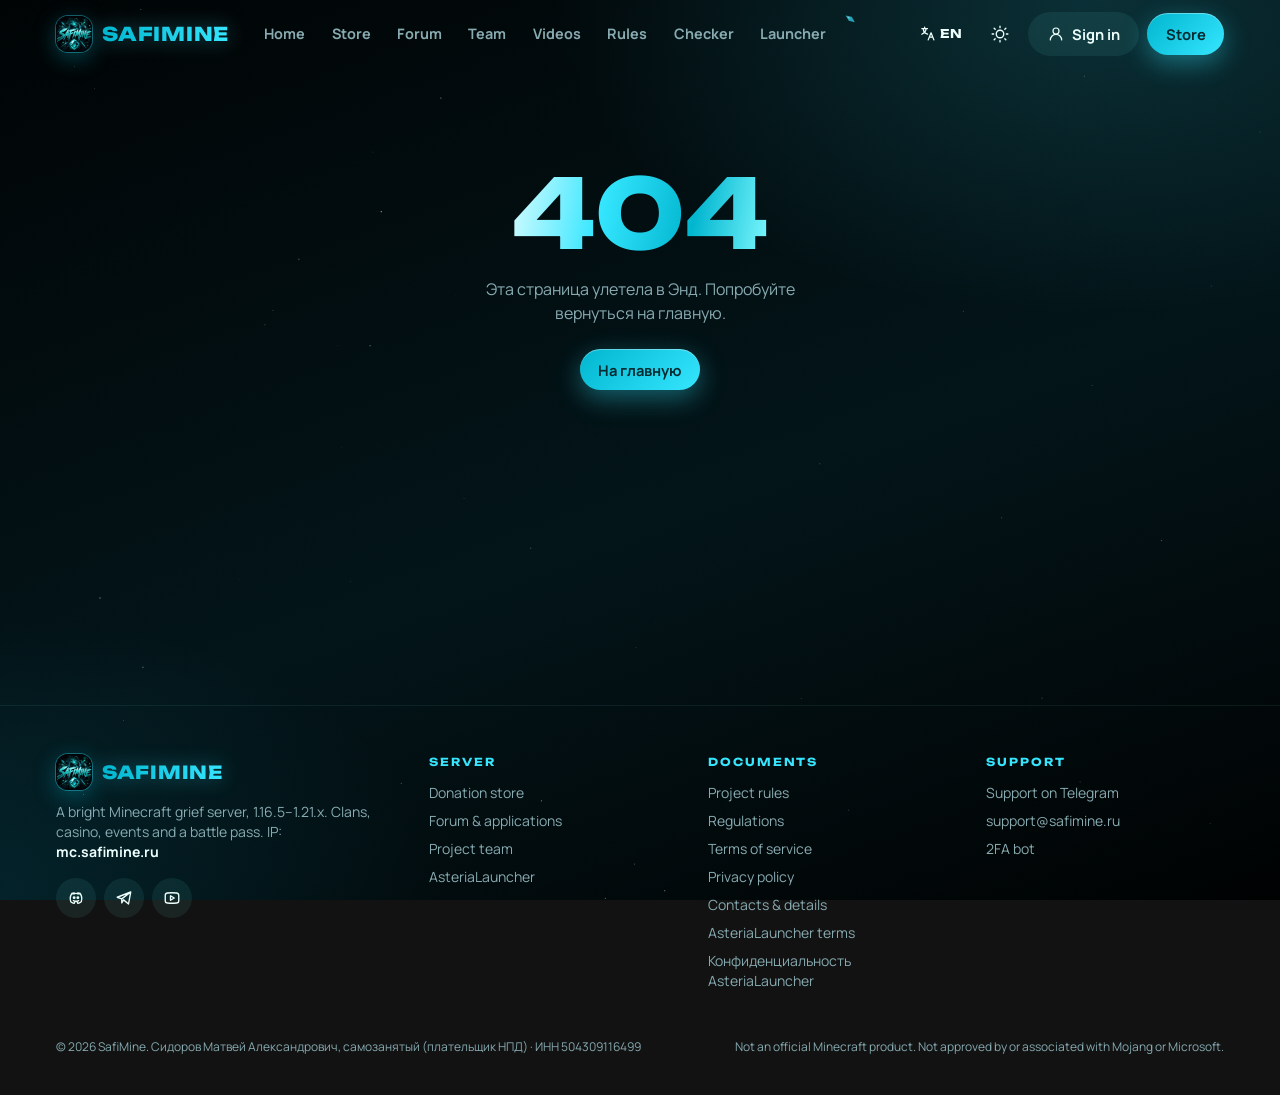
==== index.html @ 713e5554 "Asteria and Custom donates, Custom prefix editor, free reward for Telegram and Discord Co-Authored-B" ====
<!doctype html>
<html lang="ru">
  <head>
    <meta charset="UTF-8" />
    <meta name="viewport" content="width=device-width, initial-scale=1.0" />
    <title>SafiMine — гриф-сервер Minecraft 1.16.5–1.21</title>
    <meta name="description" content="SafiMine — светлый гриф-сервер Minecraft 1.16.5–1.21.x. IP: mc.safimine.ru. Донат, кейсы, форум, лаунчер AsteriaLauncher." />
    <meta property="og:title" content="SafiMine — гриф-сервер Minecraft" />
    <meta property="og:description" content="IP: mc.safimine.ru · 1.16.5–1.21.x · кланы, казино, ивенты, боевой пропуск" />
    <meta property="og:image" content="/og.jpg" />
    <meta name="theme-color" content="#000304" />
    <link rel="icon" type="image/png" href="/favicon.png" />
    <link rel="apple-touch-icon" href="/apple-touch-icon.png" />
    <script type="module" crossorigin src="/assets/index-Bo239CSE.js"></script>
    <link rel="stylesheet" crossorigin href="/assets/index-D7DWSlG0.css">
  </head>
  <body>
    <div id="root"></div>
  </body>
</html>
---- assets/index-D7DWSlG0.css ----
@font-face{font-family:Manrope Variable;font-style:normal;font-display:swap;font-weight:200 800;src:url([data-uri]) format("woff2-variations");unicode-range:U+0460-052F,U+1C80-1C8A,U+20B4,U+2DE0-2DFF,U+A640-A69F,U+FE2E-FE2F}@font-face{font-family:Manrope Variable;font-style:normal;font-display:swap;font-weight:200 800;src:url(/assets/manrope-cyrillic-wght-normal-Dvxsihut.woff2) format("woff2-variations");unicode-range:U+0301,U+0400-045F,U+0490-0491,U+04B0-04B1,U+2116}@font-face{font-family:Manrope Variable;font-style:normal;font-display:swap;font-weight:200 800;src:url(/assets/manrope-greek-wght-normal-DL7QRZyv.woff2) format("woff2-variations");unicode-range:U+0370-0377,U+037A-037F,U+0384-038A,U+038C,U+038E-03A1,U+03A3-03FF}@font-face{font-family:Manrope Variable;font-style:normal;font-display:swap;font-weight:200 800;src:url(/assets/manrope-vietnamese-wght-normal-usUDDRr7.woff2) format("woff2-variations");unicode-range:U+0102-0103,U+0110-0111,U+0128-0129,U+0168-0169,U+01A0-01A1,U+01AF-01B0,U+0300-0301,U+0303-0304,U+0308-0309,U+0323,U+0329,U+1EA0-1EF9,U+20AB}@font-face{font-family:Manrope Variable;font-style:normal;font-display:swap;font-weight:200 800;src:url(/assets/manrope-latin-ext-wght-normal-Ch3YOpNY.woff2) format("woff2-variations");unicode-range:U+0100-02BA,U+02BD-02C5,U+02C7-02CC,U+02CE-02D7,U+02DD-02FF,U+0304,U+0308,U+0329,U+1D00-1DBF,U+1E00-1E9F,U+1EF2-1EFF,U+2020,U+20A0-20AB,U+20AD-20C0,U+2113,U+2C60-2C7F,U+A720-A7FF}@font-face{font-family:Manrope Variable;font-style:normal;font-display:swap;font-weight:200 800;src:url(/assets/manrope-latin-wght-normal-DHIcAJRg.woff2) format("woff2-variations");unicode-range:U+0000-00FF,U+0131,U+0152-0153,U+02BB-02BC,U+02C6,U+02DA,U+02DC,U+0304,U+0308,U+0329,U+2000-206F,U+20AC,U+2122,U+2191,U+2193,U+2212,U+2215,U+FEFF,U+FFFD}@font-face{font-family:Unbounded Variable;font-style:normal;font-display:swap;font-weight:200 900;src:url([data-uri]) format("woff2-variations");unicode-range:U+0460-052F,U+1C80-1C8A,U+20B4,U+2DE0-2DFF,U+A640-A69F,U+FE2E-FE2F}@font-face{font-family:Unbounded Variable;font-style:normal;font-display:swap;font-weight:200 900;src:url(/assets/unbounded-cyrillic-wght-normal-C627f1f8.woff2) format("woff2-variations");unicode-range:U+0301,U+0400-045F,U+0490-0491,U+04B0-04B1,U+2116}@font-face{font-family:Unbounded Variable;font-style:normal;font-display:swap;font-weight:200 900;src:url(/assets/unbounded-vietnamese-wght-normal-rat7GD3o.woff2) format("woff2-variations");unicode-range:U+0102-0103,U+0110-0111,U+0128-0129,U+0168-0169,U+01A0-01A1,U+01AF-01B0,U+0300-0301,U+0303-0304,U+0308-0309,U+0323,U+0329,U+1EA0-1EF9,U+20AB}@font-face{font-family:Unbounded Variable;font-style:normal;font-display:swap;font-weight:200 900;src:url(/assets/unbounded-latin-ext-wght-normal-D6H-S6MW.woff2) format("woff2-variations");unicode-range:U+0100-02BA,U+02BD-02C5,U+02C7-02CC,U+02CE-02D7,U+02DD-02FF,U+0304,U+0308,U+0329,U+1D00-1DBF,U+1E00-1E9F,U+1EF2-1EFF,U+2020,U+20A0-20AB,U+20AD-20C0,U+2113,U+2C60-2C7F,U+A720-A7FF}@font-face{font-family:Unbounded Variable;font-style:normal;font-display:swap;font-weight:200 900;src:url(/assets/unbounded-latin-wght-normal-D5afBTBx.woff2) format("woff2-variations");unicode-range:U+0000-00FF,U+0131,U+0152-0153,U+02BB-02BC,U+02C6,U+02DA,U+02DC,U+0304,U+0308,U+0329,U+2000-206F,U+20AC,U+2122,U+2191,U+2193,U+2212,U+2215,U+FEFF,U+FFFD}*,:before,:after{--tw-border-spacing-x: 0;--tw-border-spacing-y: 0;--tw-translate-x: 0;--tw-translate-y: 0;--tw-rotate: 0;--tw-skew-x: 0;--tw-skew-y: 0;--tw-scale-x: 1;--tw-scale-y: 1;--tw-pan-x: ;--tw-pan-y: ;--tw-pinch-zoom: ;--tw-scroll-snap-strictness: proximity;--tw-gradient-from-position: ;--tw-gradient-via-position: ;--tw-gradient-to-position: ;--tw-ordinal: ;--tw-slashed-zero: ;--tw-numeric-figure: ;--tw-numeric-spacing: ;--tw-numeric-fraction: ;--tw-ring-inset: ;--tw-ring-offset-width: 0px;--tw-ring-offset-color: #fff;--tw-ring-color: rgb(59 130 246 / .5);--tw-ring-offset-shadow: 0 0 #0000;--tw-ring-shadow: 0 0 #0000;--tw-shadow: 0 0 #0000;--tw-shadow-colored: 0 0 #0000;--tw-blur: ;--tw-brightness: ;--tw-contrast: ;--tw-grayscale: ;--tw-hue-rotate: ;--tw-invert: ;--tw-saturate: ;--tw-sepia: ;--tw-drop-shadow: ;--tw-backdrop-blur: ;--tw-backdrop-brightness: ;--tw-backdrop-contrast: ;--tw-backdrop-grayscale: ;--tw-backdrop-hue-rotate: ;--tw-backdrop-invert: ;--tw-backdrop-opacity: ;--tw-backdrop-saturate: ;--tw-backdrop-sepia: ;--tw-contain-size: ;--tw-contain-layout: ;--tw-contain-paint: ;--tw-contain-style: }::backdrop{--tw-border-spacing-x: 0;--tw-border-spacing-y: 0;--tw-translate-x: 0;--tw-translate-y: 0;--tw-rotate: 0;--tw-skew-x: 0;--tw-skew-y: 0;--tw-scale-x: 1;--tw-scale-y: 1;--tw-pan-x: ;--tw-pan-y: ;--tw-pinch-zoom: ;--tw-scroll-snap-strictness: proximity;--tw-gradient-from-position: ;--tw-gradient-via-position: ;--tw-gradient-to-position: ;--tw-ordinal: ;--tw-slashed-zero: ;--tw-numeric-figure: ;--tw-numeric-spacing: ;--tw-numeric-fraction: ;--tw-ring-inset: ;--tw-ring-offset-width: 0px;--tw-ring-offset-color: #fff;--tw-ring-color: rgb(59 130 246 / .5);--tw-ring-offset-shadow: 0 0 #0000;--tw-ring-shadow: 0 0 #0000;--tw-shadow: 0 0 #0000;--tw-shadow-colored: 0 0 #0000;--tw-blur: ;--tw-brightness: ;--tw-contrast: ;--tw-grayscale: ;--tw-hue-rotate: ;--tw-invert: ;--tw-saturate: ;--tw-sepia: ;--tw-drop-shadow: ;--tw-backdrop-blur: ;--tw-backdrop-brightness: ;--tw-backdrop-contrast: ;--tw-backdrop-grayscale: ;--tw-backdrop-hue-rotate: ;--tw-backdrop-invert: ;--tw-backdrop-opacity: ;--tw-backdrop-saturate: ;--tw-backdrop-sepia: ;--tw-contain-size: ;--tw-contain-layout: ;--tw-contain-paint: ;--tw-contain-style: }*,:before,:after{box-sizing:border-box;border-width:0;border-style:solid;border-color:#e5e7eb}:before,:after{--tw-content: ""}html,:host{line-height:1.5;-webkit-text-size-adjust:100%;-moz-tab-size:4;-o-tab-size:4;tab-size:4;font-family:ui-sans-serif,system-ui,sans-serif,"Apple Color Emoji","Segoe UI Emoji",Segoe UI Symbol,"Noto Color Emoji";font-feature-settings:normal;font-variation-settings:normal;-webkit-tap-highlight-color:transparent}body{margin:0;line-height:inherit}hr{height:0;color:inherit;border-top-width:1px}abbr:where([title]){-webkit-text-decoration:underline dotted;text-decoration:underline dotted}h1,h2,h3,h4,h5,h6{font-size:inherit;font-weight:inherit}a{color:inherit;text-decoration:inherit}b,strong{font-weight:bolder}code,kbd,samp,pre{font-family:ui-monospace,SFMono-Regular,Menlo,Monaco,Consolas,Liberation Mono,Courier New,monospace;font-feature-settings:normal;font-variation-settings:normal;font-size:1em}small{font-size:80%}sub,sup{font-size:75%;line-height:0;position:relative;vertical-align:baseline}sub{bottom:-.25em}sup{top:-.5em}table{text-indent:0;border-color:inherit;border-collapse:collapse}button,input,optgroup,select,textarea{font-family:inherit;font-feature-settings:inherit;font-variation-settings:inherit;font-size:100%;font-weight:inherit;line-height:inherit;letter-spacing:inherit;color:inherit;margin:0;padding:0}button,select{text-transform:none}button,input:where([type=button]),input:where([type=reset]),input:where([type=submit]){-webkit-appearance:button;background-color:transparent;background-image:none}:-moz-focusring{outline:auto}:-moz-ui-invalid{box-shadow:none}progress{vertical-align:baseline}::-webkit-inner-spin-button,::-webkit-outer-spin-button{height:auto}[type=search]{-webkit-appearance:textfield;outline-offset:-2px}::-webkit-search-decoration{-webkit-appearance:none}::-webkit-file-upload-button{-webkit-appearance:button;font:inherit}summary{display:list-item}blockquote,dl,dd,h1,h2,h3,h4,h5,h6,hr,figure,p,pre{margin:0}fieldset{margin:0;padding:0}legend{padding:0}ol,ul,menu{list-style:none;margin:0;padding:0}dialog{padding:0}textarea{resize:vertical}input::-moz-placeholder,textarea::-moz-placeholder{opacity:1;color:#9ca3af}input::placeholder,textarea::placeholder{opacity:1;color:#9ca3af}button,[role=button]{cursor:pointer}:disabled{cursor:default}img,svg,video,canvas,audio,iframe,embed,object{display:block;vertical-align:middle}img,video{max-width:100%;height:auto}[hidden]:where(:not([hidden=until-found])){display:none}:root{color-scheme:dark;--a1:#00B5CF;--a2:#35E6FF;--a3:#0891b2;--pink:#7df9ff;--bg1:#000304;--bg2:#021418;--bg3:#000101;--glass:rgba(6,20,24,.58);--glass-line:rgba(120,255,240,.08);--card:rgba(10,30,36,.55);--line:rgba(140,255,240,.075);--text:#ecfffd;--muted:#86aab0;--chip:rgba(34,211,238,.1);--hover:rgba(120,255,240,.06);--btn-bg:rgba(120,255,240,.08);--pill-bg:rgba(120,255,240,.08);--input-bg:rgba(4,18,22,.75);--input-line:rgba(140,255,240,.1);--pop-bg:rgba(4,16,20,.94);--shadow:0 10px 30px rgba(0,0,0,.35),inset 0 1px 0 rgba(255,255,255,.04);--shadow-lg:0 24px 70px rgba(0,0,0,.55);--ok:#34d399;--warn:#fbbf24;--bad:#f87171}[data-theme=light]{color-scheme:light;--a1:#0891b2;--a2:#00B5CF;--a3:#0e7490;--pink:#0891b2;--bg1:#f4fbff;--bg2:#e8f4ff;--bg3:#f3efff;--glass:rgba(255,255,255,.72);--glass-line:rgba(255,255,255,.9);--card:#ffffff;--line:rgba(8,80,120,.1);--text:#0a1b2e;--muted:#5b6f86;--chip:rgba(6,182,212,.09);--hover:rgba(6,182,212,.07);--btn-bg:#ffffff;--pill-bg:#ffffff;--input-bg:#ffffff;--input-line:rgba(8,80,120,.16);--pop-bg:rgba(255,255,255,.98);--shadow:0 1px 2px rgba(8,50,90,.05),0 10px 30px -8px rgba(8,80,140,.14);--shadow-lg:0 30px 60px -20px rgba(8,80,140,.25);--ok:#059669;--warn:#d97706;--bad:#dc2626}[data-theme=light] body{background:radial-gradient(ellipse 55% 45% at 90% -5%,rgba(6,182,212,.18),transparent 70%),radial-gradient(ellipse 45% 40% at -5% 30%,rgba(0,181,207,.1),transparent 70%),radial-gradient(ellipse 50% 40% at 50% 110%,rgba(53,230,255,.12),transparent 70%),linear-gradient(180deg,var(--bg1),var(--bg2) 50%,var(--bg3));background-attachment:fixed}[data-theme=light] body:after{opacity:.025}[data-theme=light] .btn{border-color:var(--line);box-shadow:0 1px 2px #08325a0f}[data-theme=light] .btn-primary{color:#fff;border:0;box-shadow:0 8px 22px -6px color-mix(in srgb,var(--a2) 60%,transparent),inset 0 1px #ffffff59}[data-theme=light] .pill{border-color:var(--line)}[data-theme=light] .card{border-color:#08507814}[data-theme=light] .card-hover:hover{box-shadow:0 24px 50px -18px #08508c47,0 0 0 1px color-mix(in srgb,var(--a2) 30%,transparent)}[data-theme=light] .nav.scrolled{background:#ffffffc7}[data-theme=light] .codebox{color:#475569;background:#f8fafc}[data-theme=light] .rank-tag{filter:drop-shadow(0 2px 6px color-mix(in srgb,var(--c) 45%,transparent))}[data-theme=light] .tone-info{color:#475569}.hero{--text:#ecfffd;--muted:#a9c4c9;--glass:rgba(6,20,24,.58);--glass-line:rgba(120,255,240,.1);--chip:rgba(34,211,238,.12);--card:rgba(10,30,36,.6);color:var(--text)}html{scroll-behavior:smooth;overflow-x:clip}body{overflow-x:clip;margin:0;min-height:100vh;color:var(--text);font-family:Manrope Variable,Inter,Segoe UI,system-ui,sans-serif;-webkit-font-smoothing:antialiased;background:radial-gradient(ellipse 60% 50% at 85% 0%,color-mix(in srgb,var(--a2) 16%,transparent),transparent 70%),radial-gradient(ellipse 50% 45% at 0% 100%,color-mix(in srgb,var(--a3) 14%,transparent),transparent 70%),linear-gradient(160deg,var(--bg1),var(--bg2) 55%,var(--bg3));background-attachment:fixed}body:after{content:"";position:fixed;top:0;right:0;bottom:0;left:0;pointer-events:none;z-index:60;opacity:.045;mix-blend-mode:overlay;background-image:url("data:image/svg+xml,%3Csvg xmlns='http://www.w3.org/2000/svg' width='160' height='160'%3E%3Cfilter id='n'%3E%3CfeTurbulence type='fractalNoise' baseFrequency='.9' numOctaves='2' stitchTiles='stitch'/%3E%3C/filter%3E%3Crect width='100%25' height='100%25' filter='url(%23n)'/%3E%3C/svg%3E")}::-moz-selection{background:color-mix(in srgb,var(--a2) 40%,transparent)}::selection{background:color-mix(in srgb,var(--a2) 40%,transparent)}::-webkit-scrollbar{width:10px;height:10px}::-webkit-scrollbar-thumb{background:color-mix(in srgb,var(--a2) 22%,transparent);border-radius:99px;border:3px solid transparent;background-clip:padding-box}a{color:inherit;text-decoration:none}button{cursor:pointer}button:focus-visible,a:focus-visible,input:focus-visible,textarea:focus-visible,select:focus-visible{outline:2px solid var(--a2);outline-offset:2px}.font-display,h1,h2,h3{font-family:Unbounded Variable,Manrope Variable,system-ui,sans-serif;letter-spacing:-.01em}.muted{color:var(--muted)}.wrap{max-width:1200px;margin:0 auto;padding:0 16px}.glass{background:var(--glass);backdrop-filter:blur(20px) saturate(1.2);-webkit-backdrop-filter:blur(20px) saturate(1.2);border:1px solid var(--glass-line);box-shadow:var(--shadow-lg);border-radius:22px}.card{background:var(--card);border:1px solid var(--line);box-shadow:var(--shadow);border-radius:22px;position:relative}.card-hover{transition:transform .25s cubic-bezier(.2,.8,.2,1),border-color .25s,box-shadow .25s}.card-hover:hover{transform:translateY(-3px);border-color:color-mix(in srgb,var(--a2) 35%,transparent);box-shadow:0 18px 50px #00000073,0 0 0 1px color-mix(in srgb,var(--a2) 14%,transparent)}.chip{background:var(--chip);border-radius:14px}.kpi{border-radius:20px;padding:16px;background:var(--card);border:1px solid var(--line);position:relative;overflow:hidden}.kpi:before{content:"";position:absolute;right:-30px;top:-30px;width:110px;height:110px;border-radius:50%;background:radial-gradient(circle,color-mix(in srgb,var(--a2) 28%,transparent),transparent 70%)}.grad-text{background:linear-gradient(90deg,var(--text),color-mix(in srgb,var(--a2) 80%,var(--text)));-webkit-background-clip:text;background-clip:text;color:transparent}.grad-anime{background:linear-gradient(100deg,#d8fdff,#35e6ff 35%,#00b5cf 70%,#7df9ff);-webkit-background-clip:text;background-clip:text;color:transparent}[data-theme=light] .grad-anime:not(.hero .grad-anime){background:linear-gradient(100deg,#0e7490,#0891b2 45%,#0369a1);-webkit-background-clip:text;background-clip:text;color:transparent}.section-label{font-family:Unbounded Variable,sans-serif;font-weight:700;font-size:11px;letter-spacing:.18em;text-transform:uppercase;color:var(--a2)}.jp{font-family:Unbounded Variable,system-ui;letter-spacing:.3em;font-size:11px;color:color-mix(in srgb,var(--a2) 55%,transparent)}.btn{display:inline-flex;align-items:center;justify-content:center;gap:.5rem;border-radius:999px;padding:.6rem 1.15rem;font-weight:700;font-size:.92rem;background:var(--btn-bg);color:var(--text);border:1px solid transparent;transition:transform .15s,border-color .15s,box-shadow .15s,background .15s,filter .15s;white-space:nowrap}.btn:hover{transform:translateY(-1px);border-color:color-mix(in srgb,var(--a2) 55%,transparent);box-shadow:0 0 0 3px color-mix(in srgb,var(--a2) 12%,transparent)}.btn:active{transform:translateY(0) scale(.98)}.btn:disabled{opacity:.5;transform:none;cursor:default;box-shadow:none}.btn-primary{background:linear-gradient(135deg,var(--a1),var(--a2));color:#042a30;border:0;box-shadow:0 8px 26px color-mix(in srgb,var(--a2) 38%,transparent),inset 0 1px #ffffff59}.btn-primary:hover{border-color:transparent;filter:brightness(1.06);box-shadow:0 10px 34px color-mix(in srgb,var(--a2) 60%,transparent),inset 0 1px #ffffff73}.btn-ghost{background:transparent}.btn-ghost:hover{background:var(--hover);box-shadow:none;border-color:transparent}.btn-danger{background:color-mix(in srgb,var(--bad) 16%,transparent);color:var(--bad)}.btn-sm{padding:.38rem .8rem;font-size:.8rem}.pill{display:inline-flex;align-items:center;gap:.4rem;padding:.35rem .75rem;border-radius:999px;font-size:.78rem;font-weight:700;background:var(--pill-bg);color:var(--text);border:1px solid transparent;transition:.2s;white-space:nowrap}.pill.on{background:linear-gradient(135deg,var(--a1),var(--a2));color:#042a30}button.pill:hover{border-color:color-mix(in srgb,var(--a2) 40%,transparent)}.input,input.input,textarea.input,select.input{width:100%;background:var(--input-bg);border:1px solid var(--input-line);border-radius:14px;padding:.7rem .9rem;color:var(--text);font:inherit;transition:border-color .15s,box-shadow .15s}.input:focus{outline:none;border-color:color-mix(in srgb,var(--a2) 60%,transparent);box-shadow:0 0 0 4px color-mix(in srgb,var(--a2) 14%,transparent)}textarea.input{min-height:110px;resize:vertical}select.input option{background:var(--bg2)}.label{font-size:.82rem;font-weight:700;margin-bottom:.4rem;display:block}input[type=range]{accent-color:var(--a2);width:100%}.badge{font-family:Unbounded Variable,sans-serif;font-weight:700;font-size:10px;letter-spacing:.06em;text-transform:uppercase;padding:.3rem .55rem;border-radius:8px;white-space:nowrap}.tone-mute{background:#fbbf2424;color:#fcd34d}.tone-ban{background:#f8717126;color:#fca5a5}.tone-warn{background:#818cf829;color:#c7d2fe}.tone-ok{background:#34d39926;color:#6ee7b7}.tone-info{background:var(--chip);color:var(--muted)}.tone-perm{background:#450a0a;color:#fecaca}[data-theme=light] .tone-mute{color:#92400e}[data-theme=light] .tone-ban{color:#b91c1c}[data-theme=light] .tone-warn{color:#3730a3}[data-theme=light] .tone-ok{color:#047857}.nav{position:sticky;top:0;z-index:40;transition:background .25s,box-shadow .25s,border-color .25s;border-bottom:1px solid transparent}.nav.scrolled{background:color-mix(in srgb,var(--bg1) 72%,transparent);backdrop-filter:blur(18px);-webkit-backdrop-filter:blur(18px);border-color:var(--line)}.navlink{position:relative;padding:.5rem .7rem;border-radius:999px;font-weight:700;font-size:.9rem;color:var(--muted);transition:color .15s,background .15s}.navlink:hover{color:var(--text);background:var(--hover)}.navlink.active{color:var(--text);background:var(--chip)}.navlink.active:after{content:"";position:absolute;left:50%;bottom:-2px;width:18px;height:3px;margin-left:-9px;border-radius:3px;background:linear-gradient(90deg,var(--a1),var(--a2));box-shadow:0 0 12px var(--a2)}.grid>*{min-width:0}.hero{position:relative;overflow:hidden;border-radius:32px;min-height:560px}.hero-img{position:absolute;top:0;right:0;bottom:0;left:0;width:100%;height:100%;-o-object-fit:cover;object-fit:cover;transform:scale(1.04);animation:heroPan 26s ease-in-out infinite alternate}@keyframes heroPan{to{transform:scale(1.12) translate(-1.5%,-1%)}}.hero-shade{position:absolute;top:0;right:0;bottom:0;left:0;background:linear-gradient(90deg,#010507eb,#01050799 45%,#0105071a),linear-gradient(0deg,rgba(1,5,7,.85),transparent 45%)}.speedlines{position:absolute;top:-50%;right:-50%;bottom:-50%;left:-50%;background:repeating-conic-gradient(from 0deg at 75% 40%,transparent 0deg 3deg,rgba(255,255,255,.035) 3deg 3.6deg);-webkit-mask-image:radial-gradient(circle at 75% 40%,transparent 12%,#000 60%);mask-image:radial-gradient(circle at 75% 40%,transparent 12%,#000 60%);animation:spin 120s linear infinite;pointer-events:none}@keyframes spin{to{transform:rotate(360deg)}}.ip-box{display:inline-flex;align-items:center;gap:.75rem;padding:.45rem .5rem .45rem 1rem;border-radius:999px;background:#00000073;border:1px solid rgba(255,255,255,.12);-webkit-backdrop-filter:blur(10px);backdrop-filter:blur(10px)}.dot{width:9px;height:9px;border-radius:50%;background:var(--ok);box-shadow:0 0 color-mix(in srgb,var(--ok) 60%,transparent);animation:ping 1.8s infinite}.dot.off{background:var(--bad);animation:none}@keyframes ping{70%{box-shadow:0 0 0 9px transparent}to{box-shadow:0 0 0 0 transparent}}.rank{overflow:hidden;isolation:isolate}.rank:before{content:"";position:absolute;top:0;right:0;bottom:0;left:0;z-index:-1;background:radial-gradient(120% 70% at 50% -10%,color-mix(in srgb,var(--c) 30%,transparent),transparent 60%);opacity:.9;transition:opacity .3s}.rank:hover:before{opacity:1}.rank .icon{image-rendering:pixelated;filter:drop-shadow(0 6px 14px color-mix(in srgb,var(--c) 70%,transparent));transition:transform .4s cubic-bezier(.2,.8,.2,1)}.rank:hover .icon:not(.emblem-rp .icon){transform:translateY(-4px) rotate(-8deg) scale(1.08)}.ribbon{position:absolute;top:14px;right:-34px;transform:rotate(35deg);padding:.2rem 2.6rem;font-size:10px;font-weight:800;letter-spacing:.08em;background:linear-gradient(90deg,#00b5cf,#35e6ff);color:#012a30}.pix{image-rendering:pixelated}.emblem{position:relative;display:grid;place-items:center;border-radius:24px;flex:none}.emblem:before{content:"";position:absolute;top:0;right:0;bottom:0;left:0;border-radius:inherit;background:radial-gradient(circle at 50% 40%,color-mix(in srgb,var(--c,var(--a2)) 38%,transparent),transparent 70%)}.emblem-rp{background:linear-gradient(145deg,color-mix(in srgb,var(--c) 30%,transparent),color-mix(in srgb,var(--c) 8%,transparent));border:1px solid color-mix(in srgb,var(--c) 45%,transparent);box-shadow:0 10px 30px color-mix(in srgb,var(--c) 30%,transparent),inset 0 1px #ffffff40;transform:rotate(45deg) scale(.82)}.emblem-rp .icon{transform:rotate(-45deg);border-radius:6px;box-shadow:0 0 0 2px #00000040}.emblem-rp:after{content:"";position:absolute;top:-6px;right:-6px;bottom:-6px;left:-6px;border-radius:28px;border:1px dashed color-mix(in srgb,var(--c) 40%,transparent);animation:spin 24s linear infinite}.rank:hover .emblem-rp{transform:rotate(45deg) scale(.9);transition:transform .4s cubic-bezier(.2,.8,.2,1)}.rank-tag{filter:drop-shadow(0 2px 8px color-mix(in srgb,var(--c) 70%,transparent))}.forum-cat{overflow:hidden}.forum-cat:before{content:"";position:absolute;top:0;right:0;bottom:0;left:0;border-radius:inherit;background:radial-gradient(130% 75% at 0% 0%,color-mix(in srgb,var(--c) 24%,transparent),transparent 65%);pointer-events:none}[data-theme=light] .forum-cat:before{background:radial-gradient(130% 75% at 0% 0%,color-mix(in srgb,var(--c) 12%,transparent),transparent 65%)}.forum-cat>*{position:relative}.forum-cat-top{position:relative}.forum-cat-ic{width:52px;height:52px;border-radius:16px;display:grid;place-items:center;flex:none;color:#fff;background:linear-gradient(135deg,var(--c),color-mix(in srgb,var(--c) 55%,#000));box-shadow:0 10px 24px color-mix(in srgb,var(--c) 40%,transparent),inset 0 1px #ffffff4d}.ev{overflow:hidden;isolation:isolate}.ev:before{content:"";position:absolute;top:0;right:0;bottom:0;left:0;z-index:-1;background:radial-gradient(120% 90% at 0% 0%,color-mix(in srgb,var(--c) 30%,transparent),transparent 60%)}.ev-head{width:56px;height:56px;border-radius:16px;display:grid;place-items:center;background:color-mix(in srgb,var(--c) 14%,transparent);box-shadow:0 0 24px color-mix(in srgb,var(--c) 35%,transparent);flex:none;transition:transform .3s}.ev:hover .ev-head{transform:rotate(-6deg) scale(1.06)}.topup-track{position:relative;height:10px;border-radius:99px;background:var(--chip);overflow:hidden}.topup-fill{position:absolute;inset:0 auto 0 0;border-radius:99px;background:linear-gradient(90deg,var(--a1),var(--a2),#a5b4fc);box-shadow:0 0 18px color-mix(in srgb,var(--a2) 70%,transparent);transition:width .35s cubic-bezier(.2,.8,.2,1)}.shine{position:relative;overflow:hidden}.shine:after{content:"";position:absolute;top:0;right:0;bottom:0;left:0;background:linear-gradient(110deg,transparent 30%,rgba(255,255,255,.28) 50%,transparent 70%);transform:translate(-100%);animation:shine 3.2s ease-in-out infinite}@keyframes shine{60%,to{transform:translate(100%)}}.ticker{-webkit-mask-image:linear-gradient(90deg,transparent,#000 6%,#000 94%,transparent);mask-image:linear-gradient(90deg,transparent,#000 6%,#000 94%,transparent)}.ticker-run{display:flex;gap:10px;width:-moz-max-content;width:max-content;animation:tick 40s linear infinite}.ticker:hover .ticker-run{animation-play-state:paused}@keyframes tick{to{transform:translate(-50%)}}.fx{position:fixed;top:0;right:0;bottom:0;left:0;pointer-events:none;z-index:0}main,footer{position:relative;z-index:1}.reveal{opacity:0;translate:0 18px;transition:opacity .7s ease,translate .7s cubic-bezier(.2,.8,.2,1),transform .25s cubic-bezier(.2,.8,.2,1),border-color .25s,box-shadow .25s}.reveal.in{opacity:1;translate:none}.overlay{position:fixed;top:0;right:0;bottom:0;left:0;z-index:70;background:#0004069e;-webkit-backdrop-filter:blur(6px);backdrop-filter:blur(6px);display:flex;align-items:center;justify-content:center;padding:16px;animation:fade .2s}.modal{width:100%;max-width:520px;max-height:calc(100vh - 32px);overflow:auto;background:var(--pop-bg);border:1px solid var(--glass-line);border-radius:26px;box-shadow:var(--shadow-lg);animation:pop .25s cubic-bezier(.2,.9,.3,1.2)}@keyframes fade{0%{opacity:0}}@keyframes pop{0%{opacity:0;transform:translateY(10px) scale(.97)}}.toast{position:fixed;left:50%;bottom:24px;transform:translate(-50%);z-index:80;animation:pop .25s}.skeleton{background:linear-gradient(90deg,var(--chip),color-mix(in srgb,var(--a2) 16%,transparent),var(--chip));background-size:200% 100%;animation:sk 1.4s infinite;border-radius:12px}@keyframes sk{to{background-position:-200% 0}}.spin{width:16px;height:16px;border-radius:50%;border:2px solid currentColor;border-right-color:transparent;animation:spin .7s linear infinite;display:inline-block}.prose-sm p{margin:.5rem 0;line-height:1.7}.prose-sm h2{font-size:1.15rem;margin:1.6rem 0 .5rem}.prose-sm ul{margin:.4rem 0;padding-left:1.2rem;list-style:disc}.prose-sm li{margin:.25rem 0;line-height:1.6}.codebox{font:12px/1.7 ui-monospace,Consolas,monospace;background:var(--input-bg);border:1px solid var(--line);border-radius:12px;padding:10px 12px;color:var(--muted)}.table{width:100%;border-collapse:collapse;font-size:.87rem}.table th{text-align:left;color:var(--muted);font-weight:700;font-size:.75rem;text-transform:uppercase;letter-spacing:.06em;padding:.6rem .7rem;border-bottom:1px solid var(--line)}.table td{padding:.6rem .7rem;border-bottom:1px solid var(--line);vertical-align:top}.table tr:hover td{background:var(--hover)}@media (prefers-reduced-motion:reduce){*{animation:none!important;transition:none!important}.reveal{opacity:1;translate:none}}.wordmark{font-family:Unbounded Variable,Manrope Variable,system-ui,sans-serif;font-weight:800;letter-spacing:.04em;font-size:.86em;background:linear-gradient(90deg,#00b5cf,#35e6ff);-webkit-background-clip:text;background-clip:text;color:transparent;filter:drop-shadow(0 0 10px rgba(53,230,255,.35))}.logo-img{border-radius:12px;box-shadow:0 0 0 1px #35e6ff59,0 6px 22px #00b5cf59}.hero-logo{width:min(420px,100%);border-radius:36px;box-shadow:0 0 0 1px #35e6ff4d,0 30px 90px #00b5cf73;animation:float1 7s ease-in-out infinite}@keyframes float1{50%{transform:translateY(-10px)}}.topup-range{-webkit-appearance:none;-moz-appearance:none;appearance:none;width:100%;height:10px;border-radius:99px;outline:none;cursor:pointer;background:linear-gradient(90deg,var(--a1),var(--a2) var(--p),var(--chip) var(--p))}.topup-range::-webkit-slider-thumb{-webkit-appearance:none;-moz-appearance:none;appearance:none;width:24px;height:24px;border-radius:50%;background:#fff;border:4px solid var(--a2);box-shadow:0 0 0 6px color-mix(in srgb,var(--a2) 22%,transparent),0 4px 14px #0006;-webkit-transition:transform .15s;transition:transform .15s}.topup-range::-webkit-slider-thumb:hover{transform:scale(1.12)}.topup-range::-moz-range-thumb{width:18px;height:18px;border-radius:50%;background:#fff;border:4px solid var(--a2)}select.input{-webkit-appearance:none;-moz-appearance:none;appearance:none;padding-right:2.6rem;background-image:url("data:image/svg+xml,%3Csvg xmlns='http://www.w3.org/2000/svg' width='16' height='16' viewBox='0 0 24 24' fill='none' stroke='%2335E6FF' stroke-width='2.4' stroke-linecap='round' stroke-linejoin='round'%3E%3Cpath d='M6 9l6 6 6-6'/%3E%3C/svg%3E");background-repeat:no-repeat;background-position:right .9rem center}select.input option{background:#04171b;color:#e6fbff}[data-theme=light] select.input option{background:#fff;color:#0a1b2e}.dd{position:relative}.dd-list{position:absolute;z-index:30;left:0;right:0;top:calc(100% + 6px);padding:6px;border-radius:16px;background:var(--pop-bg);border:1px solid var(--glass-line);box-shadow:var(--shadow-lg);animation:pop .15s}.dd-item{display:flex;align-items:center;gap:.6rem;width:100%;text-align:left;padding:.6rem .75rem;border-radius:11px;font-weight:600;font-size:.92rem;color:var(--text)}.dd-item:hover,.dd-item.on{background:var(--chip)}.dd-item.on{color:var(--a2)}.roul{position:relative;overflow:hidden;border-radius:20px;background:var(--input-bg);border:1px solid var(--line);-webkit-mask-image:linear-gradient(90deg,transparent,#000 12%,#000 88%,transparent);mask-image:linear-gradient(90deg,transparent,#000 12%,#000 88%,transparent)}.roul-strip{display:flex;gap:10px;padding:14px 0;will-change:transform}.roul-item{flex:none;width:120px;height:132px;border-radius:16px;display:flex;flex-direction:column;align-items:center;justify-content:center;gap:8px;text-align:center;padding:8px;font-size:12px;font-weight:700;background:linear-gradient(180deg,color-mix(in srgb,var(--c) 22%,transparent),color-mix(in srgb,var(--c) 6%,transparent));border:1px solid color-mix(in srgb,var(--c) 40%,transparent);border-bottom:3px solid var(--c)}.roul-item img{width:52px;height:52px;image-rendering:pixelated;filter:drop-shadow(0 6px 12px color-mix(in srgb,var(--c) 60%,transparent))}.roul-pointer{position:absolute;left:50%;top:0;bottom:0;width:3px;margin-left:-1.5px;background:linear-gradient(180deg,transparent,var(--a2),transparent);box-shadow:0 0 18px var(--a2);z-index:2}.roul-pointer:before,.roul-pointer:after{content:"";position:absolute;left:50%;margin-left:-8px;border:8px solid transparent}.roul-pointer:before{top:0;border-top-color:var(--a2)}.roul-pointer:after{bottom:0;border-bottom-color:var(--a2)}.rar-common{--c:#94a3b8}.rar-rare{--c:#38bdf8}.rar-epic{--c:#a855f7}.rar-legendary{--c:#facc15}.launcher-mock{transform:perspective(1200px) rotateY(-8deg) rotateX(3deg);box-shadow:0 40px 100px #0009,0 0 0 1px #35e6ff26;transition:transform .5s}.launcher-mock:hover{transform:perspective(1200px) rotateY(-2deg)}[data-theme=light] [style*="color: rgb("]:not([style*=background]):not(.hero *):not(.btn):not(.btn *){filter:brightness(.62) saturate(1.35)}[data-theme=light] .kpi:before{display:none}.toggle{display:flex;align-items:center;gap:12px;cursor:pointer;-webkit-user-select:none;-moz-user-select:none;user-select:none;padding:12px 14px;border-radius:16px;background:var(--chip);border:1px solid transparent;transition:border-color .15s,background .15s;text-align:left}.toggle:hover{border-color:color-mix(in srgb,var(--a2) 35%,transparent)}.toggle input,.check input{position:absolute;opacity:0;width:1px;height:1px;pointer-events:none}.toggle .sw{flex:none;width:42px;height:24px;border-radius:99px;background:color-mix(in srgb,var(--text) 16%,transparent);position:relative;transition:background .2s;order:2;margin-left:auto}.toggle .sw:after{content:"";position:absolute;top:3px;left:3px;width:18px;height:18px;border-radius:50%;background:#fff;box-shadow:0 2px 6px #00000040;transition:left .2s cubic-bezier(.3,1.4,.5,1)}.toggle input:checked+.sw{background:linear-gradient(135deg,var(--a1),var(--a2));box-shadow:0 0 14px color-mix(in srgb,var(--a2) 40%,transparent)}.toggle input:checked+.sw:after{left:21px}.toggle input:focus-visible+.sw{outline:2px solid var(--a2);outline-offset:2px}.check{display:inline-flex;align-items:center;gap:10px;cursor:pointer;-webkit-user-select:none;-moz-user-select:none;user-select:none;position:relative}.check .box{width:22px;height:22px;border-radius:8px;display:grid;place-items:center;flex:none;border:1.5px solid color-mix(in srgb,var(--text) 28%,transparent);color:transparent;transition:.15s;background:var(--input-bg,transparent)}.check input:checked+.box{background:linear-gradient(135deg,var(--a1),var(--a2));border-color:transparent;color:#042a30;box-shadow:0 0 12px color-mix(in srgb,var(--a2) 35%,transparent)}.check input:focus-visible+.box{outline:2px solid var(--a2);outline-offset:2px}input[type=checkbox]:not(.toggle input):not(.check input){-moz-appearance:none;appearance:none;-webkit-appearance:none;width:20px;height:20px;border-radius:7px;border:1.5px solid color-mix(in srgb,var(--text) 28%,transparent);display:inline-grid;place-items:center;cursor:pointer;flex:none;transition:.15s;vertical-align:middle}input[type=checkbox]:not(.toggle input):not(.check input):checked{background:linear-gradient(135deg,var(--a1),var(--a2));border-color:transparent}input[type=checkbox]:not(.toggle input):not(.check input):checked:after{content:"";width:6px;height:10px;border:solid #042a30;border-width:0 2.5px 2.5px 0;transform:translateY(-1px) rotate(45deg)}input[type=radio]{-moz-appearance:none;appearance:none;-webkit-appearance:none;width:20px;height:20px;border-radius:50%;border:1.5px solid color-mix(in srgb,var(--text) 28%,transparent);display:inline-grid;place-items:center;cursor:pointer}input[type=radio]:checked{border-color:var(--a2)}input[type=radio]:checked:after{content:"";width:10px;height:10px;border-radius:50%;background:var(--a2)}.radio{width:18px;height:18px;border-radius:50%;border:1.5px solid color-mix(in srgb,var(--text) 30%,transparent);flex:none;display:grid;place-items:center;transition:.15s}.radio.on{border-color:var(--a2)}.radio.on:after{content:"";width:9px;height:9px;border-radius:50%;background:var(--a2);box-shadow:0 0 8px var(--a2)}.progress{height:8px;border-radius:99px;background:var(--chip);overflow:hidden}.progress>i{display:block;height:100%;border-radius:99px;background:linear-gradient(90deg,var(--a1),var(--a2));transition:width .3s}input[type=range]{accent-color:var(--a2)}[data-theme=light] .card{box-shadow:0 1px 2px #0f283c0d,0 8px 24px #0f283c0f}[data-theme=light] .chip,[data-theme=light] .toggle{background:color-mix(in srgb,var(--a2) 7%,#fff)}[data-theme=light] .pill{box-shadow:inset 0 0 0 1px #0f283c0f}[data-theme=light] .pill.on{color:#fff}[data-theme=light] .section-label{color:#0e7490}[data-theme=light] .codebox{background:#f3f8fa;color:#0f3a46}.overlay,.modal,textarea,select,.overflow-auto,.overflow-y-auto,.overflow-x-auto,iframe{overscroll-behavior:contain}.scroll-x{overflow-x:auto;scrollbar-width:none;-webkit-overflow-scrolling:touch}.scroll-x::-webkit-scrollbar{display:none}@media (max-width:640px){.hero{min-height:0;border-radius:24px}.card{border-radius:18px}.btn{padding:.6rem 1rem}.codebox{font-size:11.5px}.pill{white-space:nowrap}.table th,.table td{padding:.55rem .6rem}.section-label{font-size:10px;letter-spacing:.14em}.kpi{padding:12px}}.pointer-events-none{pointer-events:none}.invisible{visibility:hidden}.fixed{position:fixed}.absolute{position:absolute}.relative{position:relative}.inset-0{top:0;right:0;bottom:0;left:0}.-bottom-2{bottom:-.5rem}.-right-20{right:-5rem}.-right-24{right:-6rem}.-top-24{top:-6rem}.-top-28{top:-7rem}.bottom-0{bottom:0}.left-0{left:0}.left-3{left:.75rem}.left-6{left:1.5rem}.right-0{right:0}.right-2{right:.5rem}.right-3{right:.75rem}.right-4{right:1rem}.right-6{right:1.5rem}.top-0{top:0}.top-1\/2{top:50%}.top-2{top:.5rem}.top-3{top:.75rem}.top-4{top:1rem}.top-\[120px\]{top:120px}.top-full{top:100%}.z-40{z-index:40}.z-50{z-index:50}.col-span-2{grid-column:span 2 / span 2}.col-span-full{grid-column:1 / -1}.-mx-4{margin-left:-1rem;margin-right:-1rem}.mx-auto{margin-left:auto;margin-right:auto}.-mt-14{margin-top:-3.5rem}.-mt-2{margin-top:-.5rem}.mb-1{margin-bottom:.25rem}.mb-1\.5{margin-bottom:.375rem}.mb-10{margin-bottom:2.5rem}.mb-2{margin-bottom:.5rem}.mb-3{margin-bottom:.75rem}.mb-4{margin-bottom:1rem}.mb-5{margin-bottom:1.25rem}.mb-6{margin-bottom:1.5rem}.mb-8{margin-bottom:2rem}.ml-1{margin-left:.25rem}.ml-2{margin-left:.5rem}.ml-auto{margin-left:auto}.mr-1\.5{margin-right:.375rem}.mr-3{margin-right:.75rem}.mr-auto{margin-right:auto}.mt-0\.5{margin-top:.125rem}.mt-1{margin-top:.25rem}.mt-1\.5{margin-top:.375rem}.mt-10{margin-top:2.5rem}.mt-12{margin-top:3rem}.mt-14{margin-top:3.5rem}.mt-16{margin-top:4rem}.mt-2{margin-top:.5rem}.mt-2\.5{margin-top:.625rem}.mt-24{margin-top:6rem}.mt-3{margin-top:.75rem}.mt-4{margin-top:1rem}.mt-5{margin-top:1.25rem}.mt-6{margin-top:1.5rem}.mt-7{margin-top:1.75rem}.mt-8{margin-top:2rem}.mt-auto{margin-top:auto}.line-clamp-2{overflow:hidden;display:-webkit-box;-webkit-box-orient:vertical;-webkit-line-clamp:2}.line-clamp-3{overflow:hidden;display:-webkit-box;-webkit-box-orient:vertical;-webkit-line-clamp:3}.block{display:block}.inline-block{display:inline-block}.flex{display:flex}.inline-flex{display:inline-flex}.table{display:table}.grid{display:grid}.contents{display:contents}.hidden{display:none}.aspect-video{aspect-ratio:16 / 9}.\!h-11{height:2.75rem!important}.\!h-20{height:5rem!important}.\!h-44{height:11rem!important}.\!h-8{height:2rem!important}.h-1\.5{height:.375rem}.h-10{height:2.5rem}.h-11{height:2.75rem}.h-12{height:3rem}.h-14{height:3.5rem}.h-16{height:4rem}.h-2{height:.5rem}.h-2\.5{height:.625rem}.h-20{height:5rem}.h-24{height:6rem}.h-3{height:.75rem}.h-36{height:9rem}.h-4{height:1rem}.h-44{height:11rem}.h-5{height:1.25rem}.h-56{height:14rem}.h-6{height:1.5rem}.h-64{height:16rem}.h-7{height:1.75rem}.h-72{height:18rem}.h-8{height:2rem}.h-80{height:20rem}.h-9{height:2.25rem}.h-96{height:24rem}.h-\[110px\]{height:110px}.h-\[140px\]{height:140px}.h-\[18px\]{height:18px}.h-\[26px\]{height:26px}.h-\[360px\]{height:360px}.h-\[620px\]{height:620px}.h-\[640px\]{height:640px}.h-\[68px\]{height:68px}.h-full{height:100%}.max-h-\[470px\]{max-height:470px}.\!min-h-\[180px\]{min-height:180px!important}.\!min-h-\[380px\]{min-height:380px!important}.\!min-h-\[480px\]{min-height:480px!important}.\!min-h-\[50px\]{min-height:50px!important}.\!min-h-\[70px\]{min-height:70px!important}.\!min-h-\[80px\]{min-height:80px!important}.\!min-h-\[96px\]{min-height:96px!important}.min-h-\[380px\]{min-height:380px}.min-h-\[60vh\]{min-height:60vh}.\!w-11{width:2.75rem!important}.\!w-20{width:5rem!important}.\!w-36{width:9rem!important}.\!w-40{width:10rem!important}.\!w-44{width:11rem!important}.\!w-48{width:12rem!important}.\!w-52{width:13rem!important}.\!w-56{width:14rem!important}.\!w-8{width:2rem!important}.\!w-auto{width:auto!important}.w-0\.5{width:.125rem}.w-1{width:.25rem}.w-1\.5{width:.375rem}.w-10{width:2.5rem}.w-11{width:2.75rem}.w-12{width:3rem}.w-14{width:3.5rem}.w-16{width:4rem}.w-2{width:.5rem}.w-2\.5{width:.625rem}.w-20{width:5rem}.w-24{width:6rem}.w-3{width:.75rem}.w-4{width:1rem}.w-44{width:11rem}.w-5{width:1.25rem}.w-56{width:14rem}.w-6{width:1.5rem}.w-7{width:1.75rem}.w-72{width:18rem}.w-8{width:2rem}.w-80{width:20rem}.w-9{width:2.25rem}.w-\[230px\]{width:230px}.w-\[250px\]{width:250px}.w-\[26px\]{width:26px}.w-\[270px\]{width:270px}.w-\[300px\]{width:300px}.w-\[340px\]{width:340px}.w-fit{width:-moz-fit-content;width:fit-content}.w-full{width:100%}.min-w-0{min-width:0px}.min-w-\[110px\]{min-width:110px}.min-w-\[160px\]{min-width:160px}.min-w-\[180px\]{min-width:180px}.min-w-\[200px\]{min-width:200px}.min-w-\[220px\]{min-width:220px}.min-w-\[240px\]{min-width:240px}.min-w-\[640px\]{min-width:640px}.min-w-\[720px\]{min-width:720px}.min-w-\[760px\]{min-width:760px}.min-w-\[800px\]{min-width:800px}.min-w-\[820px\]{min-width:820px}.max-w-2xl{max-width:42rem}.max-w-3xl{max-width:48rem}.max-w-4xl{max-width:56rem}.max-w-5xl{max-width:64rem}.max-w-\[110px\]{max-width:110px}.max-w-\[300px\]{max-width:300px}.max-w-full{max-width:100%}.max-w-lg{max-width:32rem}.max-w-md{max-width:28rem}.max-w-sm{max-width:24rem}.max-w-xs{max-width:20rem}.flex-1{flex:1 1 0%}.shrink-0{flex-shrink:0}.-translate-y-1\/2{--tw-translate-y: -50%;transform:translate(var(--tw-translate-x),var(--tw-translate-y)) rotate(var(--tw-rotate)) skew(var(--tw-skew-x)) skewY(var(--tw-skew-y)) scaleX(var(--tw-scale-x)) scaleY(var(--tw-scale-y))}.rotate-180{--tw-rotate: 180deg;transform:translate(var(--tw-translate-x),var(--tw-translate-y)) rotate(var(--tw-rotate)) skew(var(--tw-skew-x)) skewY(var(--tw-skew-y)) scaleX(var(--tw-scale-x)) scaleY(var(--tw-scale-y))}.rotate-\[-2deg\]{--tw-rotate: -2deg;transform:translate(var(--tw-translate-x),var(--tw-translate-y)) rotate(var(--tw-rotate)) skew(var(--tw-skew-x)) skewY(var(--tw-skew-y)) scaleX(var(--tw-scale-x)) scaleY(var(--tw-scale-y))}.rotate-\[-4deg\]{--tw-rotate: -4deg;transform:translate(var(--tw-translate-x),var(--tw-translate-y)) rotate(var(--tw-rotate)) skew(var(--tw-skew-x)) skewY(var(--tw-skew-y)) scaleX(var(--tw-scale-x)) scaleY(var(--tw-scale-y))}.rotate-\[3deg\]{--tw-rotate: 3deg;transform:translate(var(--tw-translate-x),var(--tw-translate-y)) rotate(var(--tw-rotate)) skew(var(--tw-skew-x)) skewY(var(--tw-skew-y)) scaleX(var(--tw-scale-x)) scaleY(var(--tw-scale-y))}.transform{transform:translate(var(--tw-translate-x),var(--tw-translate-y)) rotate(var(--tw-rotate)) skew(var(--tw-skew-x)) skewY(var(--tw-skew-y)) scaleX(var(--tw-scale-x)) scaleY(var(--tw-scale-y))}.cursor-pointer{cursor:pointer}.select-none{-webkit-user-select:none;-moz-user-select:none;user-select:none}.select-text{-webkit-user-select:text;-moz-user-select:text;user-select:text}.select-all{-webkit-user-select:all;-moz-user-select:all;user-select:all}.resize{resize:both}.scroll-mt-24{scroll-margin-top:6rem}.grid-cols-1{grid-template-columns:repeat(1,minmax(0,1fr))}.grid-cols-2{grid-template-columns:repeat(2,minmax(0,1fr))}.grid-cols-3{grid-template-columns:repeat(3,minmax(0,1fr))}.grid-cols-7{grid-template-columns:repeat(7,minmax(0,1fr))}.grid-cols-\[auto_1fr\]{grid-template-columns:auto 1fr}.flex-col{flex-direction:column}.flex-wrap{flex-wrap:wrap}.place-items-center{place-items:center}.content-start{align-content:flex-start}.items-start{align-items:flex-start}.items-end{align-items:flex-end}.items-center{align-items:center}.items-baseline{align-items:baseline}.justify-start{justify-content:flex-start}.justify-end{justify-content:flex-end}.justify-center{justify-content:center}.justify-between{justify-content:space-between}.gap-0\.5{gap:.125rem}.gap-1{gap:.25rem}.gap-1\.5{gap:.375rem}.gap-10{gap:2.5rem}.gap-2{gap:.5rem}.gap-2\.5{gap:.625rem}.gap-3{gap:.75rem}.gap-4{gap:1rem}.gap-5{gap:1.25rem}.gap-6{gap:1.5rem}.gap-8{gap:2rem}.gap-x-6{-moz-column-gap:1.5rem;column-gap:1.5rem}.gap-y-2\.5{row-gap:.625rem}.gap-y-3{row-gap:.75rem}.-space-x-2>:not([hidden])~:not([hidden]){--tw-space-x-reverse: 0;margin-right:calc(-.5rem * var(--tw-space-x-reverse));margin-left:calc(-.5rem * calc(1 - var(--tw-space-x-reverse)))}.space-y-1\.5>:not([hidden])~:not([hidden]){--tw-space-y-reverse: 0;margin-top:calc(.375rem * calc(1 - var(--tw-space-y-reverse)));margin-bottom:calc(.375rem * var(--tw-space-y-reverse))}.space-y-2>:not([hidden])~:not([hidden]){--tw-space-y-reverse: 0;margin-top:calc(.5rem * calc(1 - var(--tw-space-y-reverse)));margin-bottom:calc(.5rem * var(--tw-space-y-reverse))}.space-y-3>:not([hidden])~:not([hidden]){--tw-space-y-reverse: 0;margin-top:calc(.75rem * calc(1 - var(--tw-space-y-reverse)));margin-bottom:calc(.75rem * var(--tw-space-y-reverse))}.divide-y>:not([hidden])~:not([hidden]){--tw-divide-y-reverse: 0;border-top-width:calc(1px * calc(1 - var(--tw-divide-y-reverse)));border-bottom-width:calc(1px * var(--tw-divide-y-reverse))}.self-start{align-self:flex-start}.self-center{align-self:center}.overflow-hidden{overflow:hidden}.overflow-x-auto{overflow-x:auto}.truncate{overflow:hidden;text-overflow:ellipsis;white-space:nowrap}.whitespace-nowrap{white-space:nowrap}.whitespace-pre-wrap{white-space:pre-wrap}.break-words{overflow-wrap:break-word}.break-all{word-break:break-all}.\!rounded-2xl{border-radius:1rem!important}.\!rounded-3xl{border-radius:1.5rem!important}.\!rounded-\[26px\]{border-radius:26px!important}.\!rounded-full{border-radius:9999px!important}.\!rounded-lg{border-radius:.5rem!important}.\!rounded-xl{border-radius:.75rem!important}.rounded{border-radius:.25rem}.rounded-2xl{border-radius:1rem}.rounded-3xl{border-radius:1.5rem}.rounded-\[22px\]{border-radius:22px}.rounded-full{border-radius:9999px}.rounded-lg{border-radius:.5rem}.rounded-md{border-radius:.375rem}.rounded-xl{border-radius:.75rem}.border-b{border-bottom-width:1px}.border-r{border-right-width:1px}.border-t{border-top-width:1px}.\!border-\[color-mix\(in_srgb\,var\(--a2\)_45\%\,transparent\)\]{border-color:color-mix(in srgb,var(--a2) 45%,transparent)!important}.\!border-\[var\(--a2\)\]{border-color:var(--a2)!important}.\!bg-black\/50{background-color:#00000080!important}.\!bg-transparent{background-color:transparent!important}.\!bg-white\/10{background-color:#ffffff1a!important}.bg-\[\#020b0d\]{--tw-bg-opacity: 1;background-color:rgb(2 11 13 / var(--tw-bg-opacity, 1))}.bg-black{--tw-bg-opacity: 1;background-color:rgb(0 0 0 / var(--tw-bg-opacity, 1))}.bg-black\/30{background-color:#0000004d}.bg-black\/40{background-color:#0006}.bg-black\/60{background-color:#0009}.bg-transparent{background-color:transparent}.object-cover{-o-object-fit:cover;object-fit:cover}.\!p-1\.5{padding:.375rem!important}.\!p-2{padding:.5rem!important}.\!p-2\.5{padding:.625rem!important}.p-1{padding:.25rem}.p-1\.5{padding:.375rem}.p-10{padding:2.5rem}.p-2{padding:.5rem}.p-2\.5{padding:.625rem}.p-3{padding:.75rem}.p-4{padding:1rem}.p-5{padding:1.25rem}.p-6{padding:1.5rem}.p-7{padding:1.75rem}.p-8{padding:2rem}.\!px-0{padding-left:0!important;padding-right:0!important}.\!px-2{padding-left:.5rem!important;padding-right:.5rem!important}.\!px-2\.5{padding-left:.625rem!important;padding-right:.625rem!important}.\!px-4{padding-left:1rem!important;padding-right:1rem!important}.\!px-5{padding-left:1.25rem!important;padding-right:1.25rem!important}.\!px-6{padding-left:1.5rem!important;padding-right:1.5rem!important}.\!px-7{padding-left:1.75rem!important;padding-right:1.75rem!important}.\!px-8{padding-left:2rem!important;padding-right:2rem!important}.\!py-0\.5{padding-top:.125rem!important;padding-bottom:.125rem!important}.\!py-1{padding-top:.25rem!important;padding-bottom:.25rem!important}.\!py-1\.5{padding-top:.375rem!important;padding-bottom:.375rem!important}.\!py-2{padding-top:.5rem!important;padding-bottom:.5rem!important}.\!py-2\.5{padding-top:.625rem!important;padding-bottom:.625rem!important}.\!py-3{padding-top:.75rem!important;padding-bottom:.75rem!important}.\!py-3\.5{padding-top:.875rem!important;padding-bottom:.875rem!important}.\!py-4{padding-top:1rem!important;padding-bottom:1rem!important}.px-1\.5{padding-left:.375rem;padding-right:.375rem}.px-2{padding-left:.5rem;padding-right:.5rem}.px-3{padding-left:.75rem;padding-right:.75rem}.px-4{padding-left:1rem;padding-right:1rem}.px-5{padding-left:1.25rem;padding-right:1.25rem}.px-6{padding-left:1.5rem;padding-right:1.5rem}.py-0\.5{padding-top:.125rem;padding-bottom:.125rem}.py-1{padding-top:.25rem;padding-bottom:.25rem}.py-1\.5{padding-top:.375rem;padding-bottom:.375rem}.py-10{padding-top:2.5rem;padding-bottom:2.5rem}.py-12{padding-top:3rem;padding-bottom:3rem}.py-2{padding-top:.5rem;padding-bottom:.5rem}.py-2\.5{padding-top:.625rem;padding-bottom:.625rem}.py-20{padding-top:5rem;padding-bottom:5rem}.py-24{padding-top:6rem;padding-bottom:6rem}.py-3{padding-top:.75rem;padding-bottom:.75rem}.py-3\.5{padding-top:.875rem;padding-bottom:.875rem}.py-4{padding-top:1rem;padding-bottom:1rem}.py-6{padding-top:1.5rem;padding-bottom:1.5rem}.py-8{padding-top:2rem;padding-bottom:2rem}.\!pl-1\.5{padding-left:.375rem!important}.\!pl-9{padding-left:2.25rem!important}.\!pr-11{padding-right:2.75rem!important}.\!pr-12{padding-right:3rem!important}.pb-1{padding-bottom:.25rem}.pb-10{padding-bottom:2.5rem}.pb-3{padding-bottom:.75rem}.pb-4{padding-bottom:1rem}.pb-5{padding-bottom:1.25rem}.pb-6{padding-bottom:1.5rem}.pl-6{padding-left:1.5rem}.pl-7{padding-left:1.75rem}.pr-16{padding-right:4rem}.pt-1{padding-top:.25rem}.pt-2{padding-top:.5rem}.pt-3{padding-top:.75rem}.pt-4{padding-top:1rem}.pt-5{padding-top:1.25rem}.pt-6{padding-top:1.5rem}.pt-7{padding-top:1.75rem}.pt-8{padding-top:2rem}.text-left{text-align:left}.text-center{text-align:center}.text-right{text-align:right}.font-mono{font-family:ui-monospace,SFMono-Regular,Menlo,Monaco,Consolas,Liberation Mono,Courier New,monospace}.\!text-2xl{font-size:1.5rem!important;line-height:2rem!important}.\!text-\[11px\]{font-size:11px!important}.\!text-\[13px\]{font-size:13px!important}.\!text-base{font-size:1rem!important;line-height:1.5rem!important}.\!text-sm{font-size:.875rem!important;line-height:1.25rem!important}.\!text-xs{font-size:.75rem!important;line-height:1rem!important}.text-2xl{font-size:1.5rem;line-height:2rem}.text-3xl{font-size:1.875rem;line-height:2.25rem}.text-4xl{font-size:2.25rem;line-height:2.5rem}.text-6xl{font-size:3.75rem;line-height:1}.text-\[10px\]{font-size:10px}.text-\[11px\]{font-size:11px}.text-\[15px\]{font-size:15px}.text-\[17px\]{font-size:17px}.text-\[19px\]{font-size:19px}.text-\[26px\]{font-size:26px}.text-\[32px\]{font-size:32px}.text-lg{font-size:1.125rem;line-height:1.75rem}.text-sm{font-size:.875rem;line-height:1.25rem}.text-xl{font-size:1.25rem;line-height:1.75rem}.text-xs{font-size:.75rem;line-height:1rem}.\!font-bold{font-weight:700!important}.font-black{font-weight:900}.font-bold{font-weight:700}.font-extrabold{font-weight:800}.font-normal{font-weight:400}.font-semibold{font-weight:600}.uppercase{text-transform:uppercase}.italic{font-style:italic}.tabular-nums{--tw-numeric-spacing: tabular-nums;font-variant-numeric:var(--tw-ordinal) var(--tw-slashed-zero) var(--tw-numeric-figure) var(--tw-numeric-spacing) var(--tw-numeric-fraction)}.leading-\[1\.04\]{line-height:1.04}.leading-\[1\.05\]{line-height:1.05}.leading-\[1\.08\]{line-height:1.08}.leading-none{line-height:1}.leading-relaxed{line-height:1.625}.leading-snug{line-height:1.375}.leading-tight{line-height:1.25}.tracking-\[\.3em\]{letter-spacing:.3em}.tracking-\[\.4em\]{letter-spacing:.4em}.tracking-wider{letter-spacing:.05em}.tracking-widest{letter-spacing:.1em}.\!text-\[var\(--bad\)\]{color:var(--bad)!important}.\!text-white{--tw-text-opacity: 1 !important;color:rgb(255 255 255 / var(--tw-text-opacity, 1))!important}.text-\[\#042a30\]{--tw-text-opacity: 1;color:rgb(4 42 48 / var(--tw-text-opacity, 1))}.text-\[var\(--a2\)\]{color:var(--a2)}.text-white{--tw-text-opacity: 1;color:rgb(255 255 255 / var(--tw-text-opacity, 1))}.text-white\/60{color:#fff9}.text-white\/70{color:#ffffffb3}.text-white\/80{color:#fffc}.text-white\/85{color:#ffffffd9}.text-white\/90{color:#ffffffe6}.underline{text-decoration-line:underline}.accent-\[var\(--a2\)\]{accent-color:var(--a2)}.opacity-0{opacity:0}.opacity-30{opacity:.3}.opacity-50{opacity:.5}.opacity-55{opacity:.55}.opacity-60{opacity:.6}.opacity-70{opacity:.7}.opacity-90{opacity:.9}.shadow-\[0_10px_30px_rgba\(53\,230\,255\,\.35\)\]{--tw-shadow: 0 10px 30px rgba(53,230,255,.35);--tw-shadow-colored: 0 10px 30px var(--tw-shadow-color);box-shadow:var(--tw-ring-offset-shadow, 0 0 #0000),var(--tw-ring-shadow, 0 0 #0000),var(--tw-shadow)}.ring-2{--tw-ring-offset-shadow: var(--tw-ring-inset) 0 0 0 var(--tw-ring-offset-width) var(--tw-ring-offset-color);--tw-ring-shadow: var(--tw-ring-inset) 0 0 0 calc(2px + var(--tw-ring-offset-width)) var(--tw-ring-color);box-shadow:var(--tw-ring-offset-shadow),var(--tw-ring-shadow),var(--tw-shadow, 0 0 #0000)}.ring-\[var\(--a2\)\]{--tw-ring-color: var(--a2)}.drop-shadow{--tw-drop-shadow: drop-shadow(0 1px 2px rgb(0 0 0 / .1)) drop-shadow(0 1px 1px rgb(0 0 0 / .06));filter:var(--tw-blur) var(--tw-brightness) var(--tw-contrast) var(--tw-grayscale) var(--tw-hue-rotate) var(--tw-invert) var(--tw-saturate) var(--tw-sepia) var(--tw-drop-shadow)}.drop-shadow-\[0_20px_60px_rgba\(34\,211\,238\,\.35\)\]{--tw-drop-shadow: drop-shadow(0 20px 60px rgba(34,211,238,.35));filter:var(--tw-blur) var(--tw-brightness) var(--tw-contrast) var(--tw-grayscale) var(--tw-hue-rotate) var(--tw-invert) var(--tw-saturate) var(--tw-sepia) var(--tw-drop-shadow)}.drop-shadow-lg{--tw-drop-shadow: drop-shadow(0 10px 8px rgb(0 0 0 / .04)) drop-shadow(0 4px 3px rgb(0 0 0 / .1));filter:var(--tw-blur) var(--tw-brightness) var(--tw-contrast) var(--tw-grayscale) var(--tw-hue-rotate) var(--tw-invert) var(--tw-saturate) var(--tw-sepia) var(--tw-drop-shadow)}.filter{filter:var(--tw-blur) var(--tw-brightness) var(--tw-contrast) var(--tw-grayscale) var(--tw-hue-rotate) var(--tw-invert) var(--tw-saturate) var(--tw-sepia) var(--tw-drop-shadow)}.backdrop-blur{--tw-backdrop-blur: blur(8px);-webkit-backdrop-filter:var(--tw-backdrop-blur) var(--tw-backdrop-brightness) var(--tw-backdrop-contrast) var(--tw-backdrop-grayscale) var(--tw-backdrop-hue-rotate) var(--tw-backdrop-invert) var(--tw-backdrop-opacity) var(--tw-backdrop-saturate) var(--tw-backdrop-sepia);backdrop-filter:var(--tw-backdrop-blur) var(--tw-backdrop-brightness) var(--tw-backdrop-contrast) var(--tw-backdrop-grayscale) var(--tw-backdrop-hue-rotate) var(--tw-backdrop-invert) var(--tw-backdrop-opacity) var(--tw-backdrop-saturate) var(--tw-backdrop-sepia)}.transition{transition-property:color,background-color,border-color,text-decoration-color,fill,stroke,opacity,box-shadow,transform,filter,backdrop-filter;transition-timing-function:cubic-bezier(.4,0,.2,1);transition-duration:.15s}.transition-transform{transition-property:transform;transition-timing-function:cubic-bezier(.4,0,.2,1);transition-duration:.15s}.duration-500{transition-duration:.5s}.duration-700{transition-duration:.7s}.ease-in-out{transition-timing-function:cubic-bezier(.4,0,.2,1)}.dropzone{background:color-mix(in srgb,var(--a2) 4%,var(--card));border-radius:22px}.dropzone-ic{background:linear-gradient(135deg,var(--a1),var(--a2));color:#042a30;box-shadow:0 10px 30px color-mix(in srgb,var(--a2) 40%,transparent)}[data-theme=light] .dropzone{background:linear-gradient(180deg,#fff,color-mix(in srgb,var(--a2) 6%,#fff));box-shadow:0 1px 2px #0f283c0d,0 10px 30px -14px #0f3c5a2e}[data-theme=light] .dropzone-ic{color:#fff;box-shadow:0 10px 24px -8px color-mix(in srgb,var(--a2) 60%,transparent)}.exam-opt{border-radius:12px;padding:.45rem .7rem;font-size:.85rem;background:color-mix(in srgb,var(--text) 4%,transparent)}.exam-opt.ok{background:color-mix(in srgb,var(--ok) 16%,transparent);color:var(--ok);font-weight:700}.exam-opt.bad{background:color-mix(in srgb,var(--bad) 14%,transparent);color:var(--bad);font-weight:700}[data-theme=light] .exam-opt.ok{color:#047857}[data-theme=light] .exam-opt.bad{color:#b91c1c}.first\:rounded-t-\[22px\]:first-child{border-top-left-radius:22px;border-top-right-radius:22px}.last\:rounded-b-\[22px\]:last-child{border-bottom-right-radius:22px;border-bottom-left-radius:22px}.hover\:scale-105:hover{--tw-scale-x: 1.05;--tw-scale-y: 1.05;transform:translate(var(--tw-translate-x),var(--tw-translate-y)) rotate(var(--tw-rotate)) skew(var(--tw-skew-x)) skewY(var(--tw-skew-y)) scaleX(var(--tw-scale-x)) scaleY(var(--tw-scale-y))}.hover\:bg-\[var\(--hover\)\]:hover{background-color:var(--hover)}.hover\:text-\[var\(--a2\)\]:hover{color:var(--a2)}.hover\:text-\[var\(--text\)\]:hover{color:var(--text)}.hover\:opacity-60:hover{opacity:.6}.hover\:brightness-110:hover{--tw-brightness: brightness(1.1);filter:var(--tw-blur) var(--tw-brightness) var(--tw-contrast) var(--tw-grayscale) var(--tw-hue-rotate) var(--tw-invert) var(--tw-saturate) var(--tw-sepia) var(--tw-drop-shadow)}.hover\:brightness-125:hover{--tw-brightness: brightness(1.25);filter:var(--tw-blur) var(--tw-brightness) var(--tw-contrast) var(--tw-grayscale) var(--tw-hue-rotate) var(--tw-invert) var(--tw-saturate) var(--tw-sepia) var(--tw-drop-shadow)}.group:hover .group-hover\:scale-105{--tw-scale-x: 1.05;--tw-scale-y: 1.05;transform:translate(var(--tw-translate-x),var(--tw-translate-y)) rotate(var(--tw-rotate)) skew(var(--tw-skew-x)) skewY(var(--tw-skew-y)) scaleX(var(--tw-scale-x)) scaleY(var(--tw-scale-y))}.group:hover .group-hover\:opacity-100{opacity:1}@media (min-width: 640px){.sm\:col-span-2{grid-column:span 2 / span 2}.sm\:mx-0{margin-left:0;margin-right:0}.sm\:inline{display:inline}.sm\:flex{display:flex}.sm\:inline-flex{display:inline-flex}.sm\:h-\[130px\]{height:130px}.sm\:w-60{width:15rem}.sm\:w-64{width:16rem}.sm\:w-auto{width:auto}.sm\:grid-cols-2{grid-template-columns:repeat(2,minmax(0,1fr))}.sm\:grid-cols-3{grid-template-columns:repeat(3,minmax(0,1fr))}.sm\:grid-cols-\[140px_1fr\]{grid-template-columns:140px 1fr}.sm\:grid-cols-\[180px_1fr\]{grid-template-columns:180px 1fr}.sm\:grid-cols-\[200px_1fr\]{grid-template-columns:200px 1fr}.sm\:flex-wrap{flex-wrap:wrap}.sm\:gap-3{gap:.75rem}.sm\:gap-4{gap:1rem}.sm\:p-10{padding:2.5rem}.sm\:p-5{padding:1.25rem}.sm\:\!px-5{padding-left:1.25rem!important;padding-right:1.25rem!important}.sm\:px-0{padding-left:0;padding-right:0}.sm\:px-8{padding-left:2rem;padding-right:2rem}.sm\:py-14{padding-top:3.5rem;padding-bottom:3.5rem}.sm\:pb-7{padding-bottom:1.75rem}.sm\:pt-10{padding-top:2.5rem}.sm\:text-3xl{font-size:1.875rem;line-height:2.25rem}.sm\:text-\[44px\]{font-size:44px}.sm\:text-base{font-size:1rem;line-height:1.5rem}}@media (min-width: 768px){.md\:col-span-2{grid-column:span 2 / span 2}.md\:inline-flex{display:inline-flex}.md\:grid-cols-2{grid-template-columns:repeat(2,minmax(0,1fr))}.md\:grid-cols-3{grid-template-columns:repeat(3,minmax(0,1fr))}.md\:grid-cols-4{grid-template-columns:repeat(4,minmax(0,1fr))}.md\:grid-cols-\[1\.4fr_1fr_1fr_1fr\]{grid-template-columns:1.4fr 1fr 1fr 1fr}.md\:grid-cols-\[1fr_auto\]{grid-template-columns:1fr auto}.md\:p-10{padding:2.5rem}.md\:p-7{padding:1.75rem}.md\:px-12{padding-left:3rem;padding-right:3rem}.md\:text-2xl{font-size:1.5rem;line-height:2rem}.md\:text-3xl{font-size:1.875rem;line-height:2.25rem}.md\:text-8xl{font-size:6rem;line-height:1}.md\:text-\[42px\]{font-size:42px}.md\:text-\[64px\]{font-size:64px}.md\:text-base{font-size:1rem;line-height:1.5rem}}@media (min-width: 1024px){.lg\:sticky{position:sticky}.lg\:top-24{top:6rem}.lg\:block{display:block}.lg\:flex{display:flex}.lg\:grid{display:grid}.lg\:w-auto{width:auto}.lg\:grid-cols-1{grid-template-columns:repeat(1,minmax(0,1fr))}.lg\:grid-cols-2{grid-template-columns:repeat(2,minmax(0,1fr))}.lg\:grid-cols-3{grid-template-columns:repeat(3,minmax(0,1fr))}.lg\:grid-cols-4{grid-template-columns:repeat(4,minmax(0,1fr))}.lg\:grid-cols-5{grid-template-columns:repeat(5,minmax(0,1fr))}.lg\:grid-cols-\[1\.15fr_1fr\]{grid-template-columns:1.15fr 1fr}.lg\:grid-cols-\[1\.3fr_1fr\]{grid-template-columns:1.3fr 1fr}.lg\:grid-cols-\[1\.4fr_1fr\]{grid-template-columns:1.4fr 1fr}.lg\:grid-cols-\[1fr_1\.1fr\]{grid-template-columns:1fr 1.1fr}.lg\:grid-cols-\[1fr_260px\]{grid-template-columns:1fr 260px}.lg\:grid-cols-\[1fr_300px\]{grid-template-columns:1fr 300px}.lg\:grid-cols-\[1fr_320px\]{grid-template-columns:1fr 320px}.lg\:grid-cols-\[1fr_340px\]{grid-template-columns:1fr 340px}.lg\:grid-cols-\[210px_1fr\]{grid-template-columns:210px 1fr}.lg\:grid-cols-\[260px_minmax\(0\,1fr\)\]{grid-template-columns:260px minmax(0,1fr)}.lg\:grid-cols-\[320px_1fr\]{grid-template-columns:320px 1fr}.lg\:flex-wrap{flex-wrap:wrap}}@media (min-width: 1280px){.xl\:flex{display:flex}.xl\:hidden{display:none}.xl\:grid-cols-3{grid-template-columns:repeat(3,minmax(0,1fr))}.xl\:grid-cols-\[1fr_1fr\]{grid-template-columns:1fr 1fr}.xl\:grid-cols-\[340px_1fr\]{grid-template-columns:340px 1fr}}
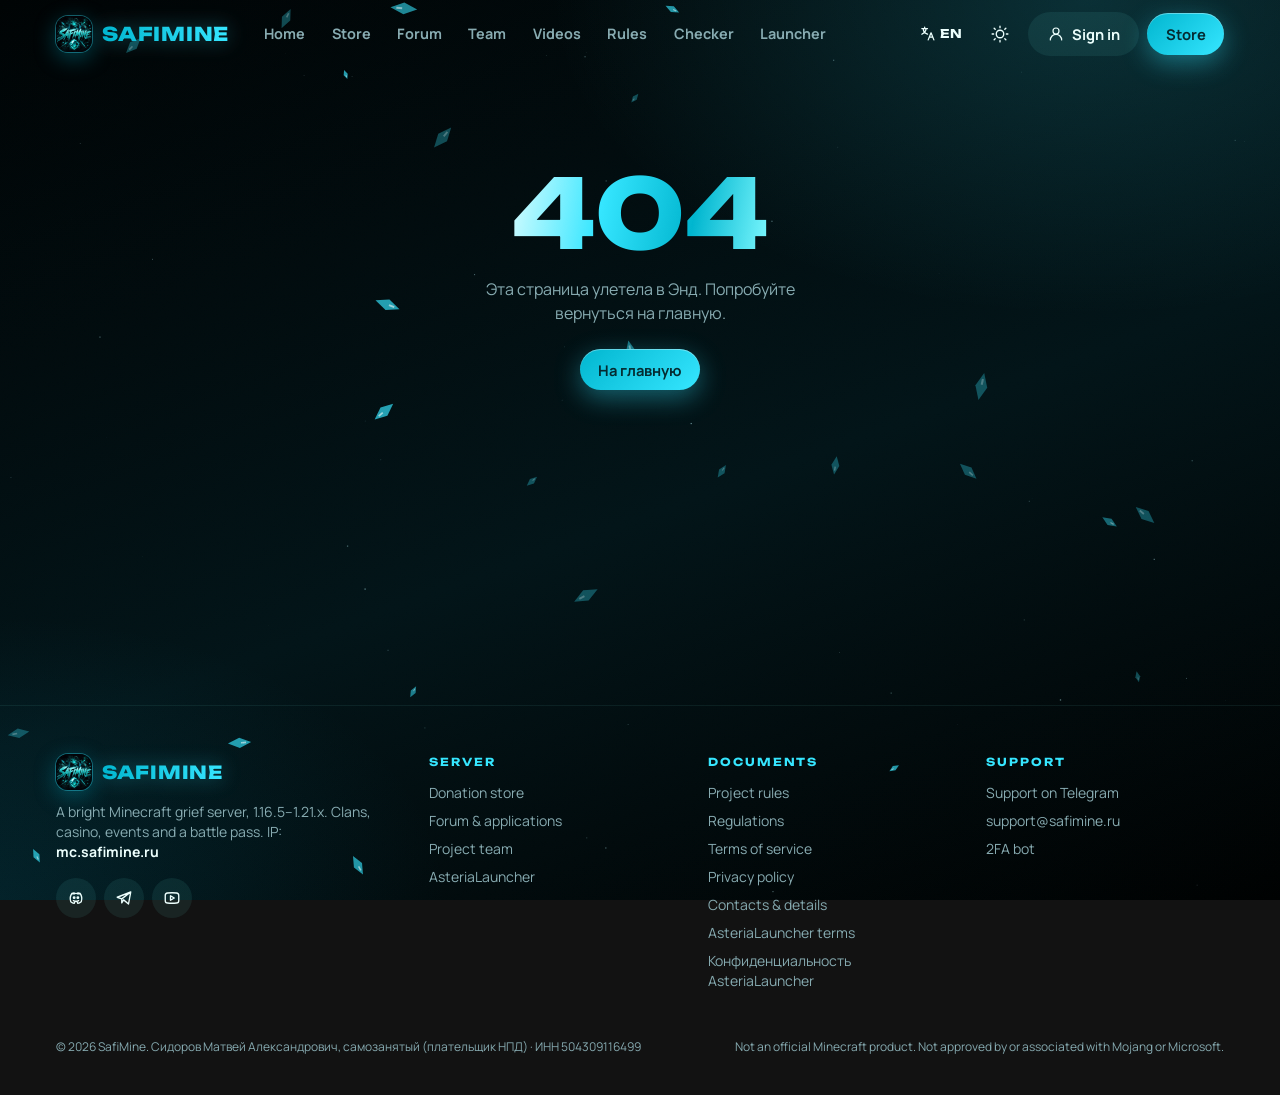
==== commit 6e4ce3ab: "Custom card name, team shop badge no longer covers titles, hierarchy cards Co-Authored-By: Claude Op" ====
--- a/index.html
+++ b/index.html
@@ -11,8 +11,8 @@
     <meta name="theme-color" content="#000304" />
     <link rel="icon" type="image/png" href="/favicon.png" />
     <link rel="apple-touch-icon" href="/apple-touch-icon.png" />
-    <script type="module" crossorigin src="/assets/index-Bo239CSE.js"></script>
-    <link rel="stylesheet" crossorigin href="/assets/index-D7DWSlG0.css">
+    <script type="module" crossorigin src="/assets/index-CNbujR1P.js"></script>
+    <link rel="stylesheet" crossorigin href="/assets/index-BmuQqCeH.css">
   </head>
   <body>
     <div id="root"></div>
--- a/assets/index-BmuQqCeH.css
+++ b/assets/index-BmuQqCeH.css
@@ -0,0 +1 @@
+@font-face{font-family:Manrope Variable;font-style:normal;font-display:swap;font-weight:200 800;src:url([data-uri]) format("woff2-variations");unicode-range:U+0460-052F,U+1C80-1C8A,U+20B4,U+2DE0-2DFF,U+A640-A69F,U+FE2E-FE2F}@font-face{font-family:Manrope Variable;font-style:normal;font-display:swap;font-weight:200 800;src:url(/assets/manrope-cyrillic-wght-normal-Dvxsihut.woff2) format("woff2-variations");unicode-range:U+0301,U+0400-045F,U+0490-0491,U+04B0-04B1,U+2116}@font-face{font-family:Manrope Variable;font-style:normal;font-display:swap;font-weight:200 800;src:url(/assets/manrope-greek-wght-normal-DL7QRZyv.woff2) format("woff2-variations");unicode-range:U+0370-0377,U+037A-037F,U+0384-038A,U+038C,U+038E-03A1,U+03A3-03FF}@font-face{font-family:Manrope Variable;font-style:normal;font-display:swap;font-weight:200 800;src:url(/assets/manrope-vietnamese-wght-normal-usUDDRr7.woff2) format("woff2-variations");unicode-range:U+0102-0103,U+0110-0111,U+0128-0129,U+0168-0169,U+01A0-01A1,U+01AF-01B0,U+0300-0301,U+0303-0304,U+0308-0309,U+0323,U+0329,U+1EA0-1EF9,U+20AB}@font-face{font-family:Manrope Variable;font-style:normal;font-display:swap;font-weight:200 800;src:url(/assets/manrope-latin-ext-wght-normal-Ch3YOpNY.woff2) format("woff2-variations");unicode-range:U+0100-02BA,U+02BD-02C5,U+02C7-02CC,U+02CE-02D7,U+02DD-02FF,U+0304,U+0308,U+0329,U+1D00-1DBF,U+1E00-1E9F,U+1EF2-1EFF,U+2020,U+20A0-20AB,U+20AD-20C0,U+2113,U+2C60-2C7F,U+A720-A7FF}@font-face{font-family:Manrope Variable;font-style:normal;font-display:swap;font-weight:200 800;src:url(/assets/manrope-latin-wght-normal-DHIcAJRg.woff2) format("woff2-variations");unicode-range:U+0000-00FF,U+0131,U+0152-0153,U+02BB-02BC,U+02C6,U+02DA,U+02DC,U+0304,U+0308,U+0329,U+2000-206F,U+20AC,U+2122,U+2191,U+2193,U+2212,U+2215,U+FEFF,U+FFFD}@font-face{font-family:Unbounded Variable;font-style:normal;font-display:swap;font-weight:200 900;src:url([data-uri]) format("woff2-variations");unicode-range:U+0460-052F,U+1C80-1C8A,U+20B4,U+2DE0-2DFF,U+A640-A69F,U+FE2E-FE2F}@font-face{font-family:Unbounded Variable;font-style:normal;font-display:swap;font-weight:200 900;src:url(/assets/unbounded-cyrillic-wght-normal-C627f1f8.woff2) format("woff2-variations");unicode-range:U+0301,U+0400-045F,U+0490-0491,U+04B0-04B1,U+2116}@font-face{font-family:Unbounded Variable;font-style:normal;font-display:swap;font-weight:200 900;src:url(/assets/unbounded-vietnamese-wght-normal-rat7GD3o.woff2) format("woff2-variations");unicode-range:U+0102-0103,U+0110-0111,U+0128-0129,U+0168-0169,U+01A0-01A1,U+01AF-01B0,U+0300-0301,U+0303-0304,U+0308-0309,U+0323,U+0329,U+1EA0-1EF9,U+20AB}@font-face{font-family:Unbounded Variable;font-style:normal;font-display:swap;font-weight:200 900;src:url(/assets/unbounded-latin-ext-wght-normal-D6H-S6MW.woff2) format("woff2-variations");unicode-range:U+0100-02BA,U+02BD-02C5,U+02C7-02CC,U+02CE-02D7,U+02DD-02FF,U+0304,U+0308,U+0329,U+1D00-1DBF,U+1E00-1E9F,U+1EF2-1EFF,U+2020,U+20A0-20AB,U+20AD-20C0,U+2113,U+2C60-2C7F,U+A720-A7FF}@font-face{font-family:Unbounded Variable;font-style:normal;font-display:swap;font-weight:200 900;src:url(/assets/unbounded-latin-wght-normal-D5afBTBx.woff2) format("woff2-variations");unicode-range:U+0000-00FF,U+0131,U+0152-0153,U+02BB-02BC,U+02C6,U+02DA,U+02DC,U+0304,U+0308,U+0329,U+2000-206F,U+20AC,U+2122,U+2191,U+2193,U+2212,U+2215,U+FEFF,U+FFFD}*,:before,:after{--tw-border-spacing-x: 0;--tw-border-spacing-y: 0;--tw-translate-x: 0;--tw-translate-y: 0;--tw-rotate: 0;--tw-skew-x: 0;--tw-skew-y: 0;--tw-scale-x: 1;--tw-scale-y: 1;--tw-pan-x: ;--tw-pan-y: ;--tw-pinch-zoom: ;--tw-scroll-snap-strictness: proximity;--tw-gradient-from-position: ;--tw-gradient-via-position: ;--tw-gradient-to-position: ;--tw-ordinal: ;--tw-slashed-zero: ;--tw-numeric-figure: ;--tw-numeric-spacing: ;--tw-numeric-fraction: ;--tw-ring-inset: ;--tw-ring-offset-width: 0px;--tw-ring-offset-color: #fff;--tw-ring-color: rgb(59 130 246 / .5);--tw-ring-offset-shadow: 0 0 #0000;--tw-ring-shadow: 0 0 #0000;--tw-shadow: 0 0 #0000;--tw-shadow-colored: 0 0 #0000;--tw-blur: ;--tw-brightness: ;--tw-contrast: ;--tw-grayscale: ;--tw-hue-rotate: ;--tw-invert: ;--tw-saturate: ;--tw-sepia: ;--tw-drop-shadow: ;--tw-backdrop-blur: ;--tw-backdrop-brightness: ;--tw-backdrop-contrast: ;--tw-backdrop-grayscale: ;--tw-backdrop-hue-rotate: ;--tw-backdrop-invert: ;--tw-backdrop-opacity: ;--tw-backdrop-saturate: ;--tw-backdrop-sepia: ;--tw-contain-size: ;--tw-contain-layout: ;--tw-contain-paint: ;--tw-contain-style: }::backdrop{--tw-border-spacing-x: 0;--tw-border-spacing-y: 0;--tw-translate-x: 0;--tw-translate-y: 0;--tw-rotate: 0;--tw-skew-x: 0;--tw-skew-y: 0;--tw-scale-x: 1;--tw-scale-y: 1;--tw-pan-x: ;--tw-pan-y: ;--tw-pinch-zoom: ;--tw-scroll-snap-strictness: proximity;--tw-gradient-from-position: ;--tw-gradient-via-position: ;--tw-gradient-to-position: ;--tw-ordinal: ;--tw-slashed-zero: ;--tw-numeric-figure: ;--tw-numeric-spacing: ;--tw-numeric-fraction: ;--tw-ring-inset: ;--tw-ring-offset-width: 0px;--tw-ring-offset-color: #fff;--tw-ring-color: rgb(59 130 246 / .5);--tw-ring-offset-shadow: 0 0 #0000;--tw-ring-shadow: 0 0 #0000;--tw-shadow: 0 0 #0000;--tw-shadow-colored: 0 0 #0000;--tw-blur: ;--tw-brightness: ;--tw-contrast: ;--tw-grayscale: ;--tw-hue-rotate: ;--tw-invert: ;--tw-saturate: ;--tw-sepia: ;--tw-drop-shadow: ;--tw-backdrop-blur: ;--tw-backdrop-brightness: ;--tw-backdrop-contrast: ;--tw-backdrop-grayscale: ;--tw-backdrop-hue-rotate: ;--tw-backdrop-invert: ;--tw-backdrop-opacity: ;--tw-backdrop-saturate: ;--tw-backdrop-sepia: ;--tw-contain-size: ;--tw-contain-layout: ;--tw-contain-paint: ;--tw-contain-style: }*,:before,:after{box-sizing:border-box;border-width:0;border-style:solid;border-color:#e5e7eb}:before,:after{--tw-content: ""}html,:host{line-height:1.5;-webkit-text-size-adjust:100%;-moz-tab-size:4;-o-tab-size:4;tab-size:4;font-family:ui-sans-serif,system-ui,sans-serif,"Apple Color Emoji","Segoe UI Emoji",Segoe UI Symbol,"Noto Color Emoji";font-feature-settings:normal;font-variation-settings:normal;-webkit-tap-highlight-color:transparent}body{margin:0;line-height:inherit}hr{height:0;color:inherit;border-top-width:1px}abbr:where([title]){-webkit-text-decoration:underline dotted;text-decoration:underline dotted}h1,h2,h3,h4,h5,h6{font-size:inherit;font-weight:inherit}a{color:inherit;text-decoration:inherit}b,strong{font-weight:bolder}code,kbd,samp,pre{font-family:ui-monospace,SFMono-Regular,Menlo,Monaco,Consolas,Liberation Mono,Courier New,monospace;font-feature-settings:normal;font-variation-settings:normal;font-size:1em}small{font-size:80%}sub,sup{font-size:75%;line-height:0;position:relative;vertical-align:baseline}sub{bottom:-.25em}sup{top:-.5em}table{text-indent:0;border-color:inherit;border-collapse:collapse}button,input,optgroup,select,textarea{font-family:inherit;font-feature-settings:inherit;font-variation-settings:inherit;font-size:100%;font-weight:inherit;line-height:inherit;letter-spacing:inherit;color:inherit;margin:0;padding:0}button,select{text-transform:none}button,input:where([type=button]),input:where([type=reset]),input:where([type=submit]){-webkit-appearance:button;background-color:transparent;background-image:none}:-moz-focusring{outline:auto}:-moz-ui-invalid{box-shadow:none}progress{vertical-align:baseline}::-webkit-inner-spin-button,::-webkit-outer-spin-button{height:auto}[type=search]{-webkit-appearance:textfield;outline-offset:-2px}::-webkit-search-decoration{-webkit-appearance:none}::-webkit-file-upload-button{-webkit-appearance:button;font:inherit}summary{display:list-item}blockquote,dl,dd,h1,h2,h3,h4,h5,h6,hr,figure,p,pre{margin:0}fieldset{margin:0;padding:0}legend{padding:0}ol,ul,menu{list-style:none;margin:0;padding:0}dialog{padding:0}textarea{resize:vertical}input::-moz-placeholder,textarea::-moz-placeholder{opacity:1;color:#9ca3af}input::placeholder,textarea::placeholder{opacity:1;color:#9ca3af}button,[role=button]{cursor:pointer}:disabled{cursor:default}img,svg,video,canvas,audio,iframe,embed,object{display:block;vertical-align:middle}img,video{max-width:100%;height:auto}[hidden]:where(:not([hidden=until-found])){display:none}:root{color-scheme:dark;--a1:#00B5CF;--a2:#35E6FF;--a3:#0891b2;--pink:#7df9ff;--bg1:#000304;--bg2:#021418;--bg3:#000101;--glass:rgba(6,20,24,.58);--glass-line:rgba(120,255,240,.08);--card:rgba(10,30,36,.55);--line:rgba(140,255,240,.075);--text:#ecfffd;--muted:#86aab0;--chip:rgba(34,211,238,.1);--hover:rgba(120,255,240,.06);--btn-bg:rgba(120,255,240,.08);--pill-bg:rgba(120,255,240,.08);--input-bg:rgba(4,18,22,.75);--input-line:rgba(140,255,240,.1);--pop-bg:rgba(4,16,20,.94);--shadow:0 10px 30px rgba(0,0,0,.35),inset 0 1px 0 rgba(255,255,255,.04);--shadow-lg:0 24px 70px rgba(0,0,0,.55);--ok:#34d399;--warn:#fbbf24;--bad:#f87171}[data-theme=light]{color-scheme:light;--a1:#0891b2;--a2:#00B5CF;--a3:#0e7490;--pink:#0891b2;--bg1:#f4fbff;--bg2:#e8f4ff;--bg3:#f3efff;--glass:rgba(255,255,255,.72);--glass-line:rgba(255,255,255,.9);--card:#ffffff;--line:rgba(8,80,120,.1);--text:#0a1b2e;--muted:#5b6f86;--chip:rgba(6,182,212,.09);--hover:rgba(6,182,212,.07);--btn-bg:#ffffff;--pill-bg:#ffffff;--input-bg:#ffffff;--input-line:rgba(8,80,120,.16);--pop-bg:rgba(255,255,255,.98);--shadow:0 1px 2px rgba(8,50,90,.05),0 10px 30px -8px rgba(8,80,140,.14);--shadow-lg:0 30px 60px -20px rgba(8,80,140,.25);--ok:#059669;--warn:#d97706;--bad:#dc2626}[data-theme=light] body{background:radial-gradient(ellipse 55% 45% at 90% -5%,rgba(6,182,212,.18),transparent 70%),radial-gradient(ellipse 45% 40% at -5% 30%,rgba(0,181,207,.1),transparent 70%),radial-gradient(ellipse 50% 40% at 50% 110%,rgba(53,230,255,.12),transparent 70%),linear-gradient(180deg,var(--bg1),var(--bg2) 50%,var(--bg3));background-attachment:fixed}[data-theme=light] body:after{opacity:.025}[data-theme=light] .btn{border-color:var(--line);box-shadow:0 1px 2px #08325a0f}[data-theme=light] .btn-primary{color:#fff;border:0;box-shadow:0 8px 22px -6px color-mix(in srgb,var(--a2) 60%,transparent),inset 0 1px #ffffff59}[data-theme=light] .pill{border-color:var(--line)}[data-theme=light] .card{border-color:#08507814}[data-theme=light] .card-hover:hover{box-shadow:0 24px 50px -18px #08508c47,0 0 0 1px color-mix(in srgb,var(--a2) 30%,transparent)}[data-theme=light] .nav.scrolled{background:#ffffffc7}[data-theme=light] .codebox{color:#475569;background:#f8fafc}[data-theme=light] .rank-tag{filter:drop-shadow(0 2px 6px color-mix(in srgb,var(--c) 45%,transparent))}[data-theme=light] .tone-info{color:#475569}.hero{--text:#ecfffd;--muted:#a9c4c9;--glass:rgba(6,20,24,.58);--glass-line:rgba(120,255,240,.1);--chip:rgba(34,211,238,.12);--card:rgba(10,30,36,.6);color:var(--text)}html{scroll-behavior:smooth;overflow-x:clip}body{overflow-x:clip;margin:0;min-height:100vh;color:var(--text);font-family:Manrope Variable,Inter,Segoe UI,system-ui,sans-serif;-webkit-font-smoothing:antialiased;background:radial-gradient(ellipse 60% 50% at 85% 0%,color-mix(in srgb,var(--a2) 16%,transparent),transparent 70%),radial-gradient(ellipse 50% 45% at 0% 100%,color-mix(in srgb,var(--a3) 14%,transparent),transparent 70%),linear-gradient(160deg,var(--bg1),var(--bg2) 55%,var(--bg3));background-attachment:fixed}body:after{content:"";position:fixed;top:0;right:0;bottom:0;left:0;pointer-events:none;z-index:60;opacity:.045;mix-blend-mode:overlay;background-image:url("data:image/svg+xml,%3Csvg xmlns='http://www.w3.org/2000/svg' width='160' height='160'%3E%3Cfilter id='n'%3E%3CfeTurbulence type='fractalNoise' baseFrequency='.9' numOctaves='2' stitchTiles='stitch'/%3E%3C/filter%3E%3Crect width='100%25' height='100%25' filter='url(%23n)'/%3E%3C/svg%3E")}::-moz-selection{background:color-mix(in srgb,var(--a2) 40%,transparent)}::selection{background:color-mix(in srgb,var(--a2) 40%,transparent)}::-webkit-scrollbar{width:10px;height:10px}::-webkit-scrollbar-thumb{background:color-mix(in srgb,var(--a2) 22%,transparent);border-radius:99px;border:3px solid transparent;background-clip:padding-box}a{color:inherit;text-decoration:none}button{cursor:pointer}button:focus-visible,a:focus-visible,input:focus-visible,textarea:focus-visible,select:focus-visible{outline:2px solid var(--a2);outline-offset:2px}.font-display,h1,h2,h3{font-family:Unbounded Variable,Manrope Variable,system-ui,sans-serif;letter-spacing:-.01em}.muted{color:var(--muted)}.wrap{max-width:1200px;margin:0 auto;padding:0 16px}.glass{background:var(--glass);backdrop-filter:blur(20px) saturate(1.2);-webkit-backdrop-filter:blur(20px) saturate(1.2);border:1px solid var(--glass-line);box-shadow:var(--shadow-lg);border-radius:22px}.card{background:var(--card);border:1px solid var(--line);box-shadow:var(--shadow);border-radius:22px;position:relative}.card-hover{transition:transform .25s cubic-bezier(.2,.8,.2,1),border-color .25s,box-shadow .25s}.card-hover:hover{transform:translateY(-3px);border-color:color-mix(in srgb,var(--a2) 35%,transparent);box-shadow:0 18px 50px #00000073,0 0 0 1px color-mix(in srgb,var(--a2) 14%,transparent)}.chip{background:var(--chip);border-radius:14px}.kpi{border-radius:20px;padding:16px;background:var(--card);border:1px solid var(--line);position:relative;overflow:hidden}.kpi:before{content:"";position:absolute;right:-30px;top:-30px;width:110px;height:110px;border-radius:50%;background:radial-gradient(circle,color-mix(in srgb,var(--a2) 28%,transparent),transparent 70%)}.grad-text{background:linear-gradient(90deg,var(--text),color-mix(in srgb,var(--a2) 80%,var(--text)));-webkit-background-clip:text;background-clip:text;color:transparent}.grad-anime{background:linear-gradient(100deg,#d8fdff,#35e6ff 35%,#00b5cf 70%,#7df9ff);-webkit-background-clip:text;background-clip:text;color:transparent}[data-theme=light] .grad-anime:not(.hero .grad-anime){background:linear-gradient(100deg,#0e7490,#0891b2 45%,#0369a1);-webkit-background-clip:text;background-clip:text;color:transparent}.section-label{font-family:Unbounded Variable,sans-serif;font-weight:700;font-size:11px;letter-spacing:.18em;text-transform:uppercase;color:var(--a2)}.jp{font-family:Unbounded Variable,system-ui;letter-spacing:.3em;font-size:11px;color:color-mix(in srgb,var(--a2) 55%,transparent)}.btn{display:inline-flex;align-items:center;justify-content:center;gap:.5rem;border-radius:999px;padding:.6rem 1.15rem;font-weight:700;font-size:.92rem;background:var(--btn-bg);color:var(--text);border:1px solid transparent;transition:transform .15s,border-color .15s,box-shadow .15s,background .15s,filter .15s;white-space:nowrap}.btn:hover{transform:translateY(-1px);border-color:color-mix(in srgb,var(--a2) 55%,transparent);box-shadow:0 0 0 3px color-mix(in srgb,var(--a2) 12%,transparent)}.btn:active{transform:translateY(0) scale(.98)}.btn:disabled{opacity:.5;transform:none;cursor:default;box-shadow:none}.btn-primary{background:linear-gradient(135deg,var(--a1),var(--a2));color:#042a30;border:0;box-shadow:0 8px 26px color-mix(in srgb,var(--a2) 38%,transparent),inset 0 1px #ffffff59}.btn-primary:hover{border-color:transparent;filter:brightness(1.06);box-shadow:0 10px 34px color-mix(in srgb,var(--a2) 60%,transparent),inset 0 1px #ffffff73}.btn-ghost{background:transparent}.btn-ghost:hover{background:var(--hover);box-shadow:none;border-color:transparent}.btn-danger{background:color-mix(in srgb,var(--bad) 16%,transparent);color:var(--bad)}.btn-sm{padding:.38rem .8rem;font-size:.8rem}.pill{display:inline-flex;align-items:center;gap:.4rem;padding:.35rem .75rem;border-radius:999px;font-size:.78rem;font-weight:700;background:var(--pill-bg);color:var(--text);border:1px solid transparent;transition:.2s;white-space:nowrap}.pill.on{background:linear-gradient(135deg,var(--a1),var(--a2));color:#042a30}button.pill:hover{border-color:color-mix(in srgb,var(--a2) 40%,transparent)}.input,input.input,textarea.input,select.input{width:100%;background:var(--input-bg);border:1px solid var(--input-line);border-radius:14px;padding:.7rem .9rem;color:var(--text);font:inherit;transition:border-color .15s,box-shadow .15s}.input:focus{outline:none;border-color:color-mix(in srgb,var(--a2) 60%,transparent);box-shadow:0 0 0 4px color-mix(in srgb,var(--a2) 14%,transparent)}textarea.input{min-height:110px;resize:vertical}select.input option{background:var(--bg2)}.label{font-size:.82rem;font-weight:700;margin-bottom:.4rem;display:block}input[type=range]{accent-color:var(--a2);width:100%}.badge{font-family:Unbounded Variable,sans-serif;font-weight:700;font-size:10px;letter-spacing:.06em;text-transform:uppercase;padding:.3rem .55rem;border-radius:8px;white-space:nowrap}.tone-mute{background:#fbbf2424;color:#fcd34d}.tone-ban{background:#f8717126;color:#fca5a5}.tone-warn{background:#818cf829;color:#c7d2fe}.tone-ok{background:#34d39926;color:#6ee7b7}.tone-info{background:var(--chip);color:var(--muted)}.tone-perm{background:#450a0a;color:#fecaca}[data-theme=light] .tone-mute{color:#92400e}[data-theme=light] .tone-ban{color:#b91c1c}[data-theme=light] .tone-warn{color:#3730a3}[data-theme=light] .tone-ok{color:#047857}.nav{position:sticky;top:0;z-index:40;transition:background .25s,box-shadow .25s,border-color .25s;border-bottom:1px solid transparent}.nav.scrolled{background:color-mix(in srgb,var(--bg1) 72%,transparent);backdrop-filter:blur(18px);-webkit-backdrop-filter:blur(18px);border-color:var(--line)}.navlink{position:relative;padding:.5rem .7rem;border-radius:999px;font-weight:700;font-size:.9rem;color:var(--muted);transition:color .15s,background .15s}.navlink:hover{color:var(--text);background:var(--hover)}.navlink.active{color:var(--text);background:var(--chip)}.navlink.active:after{content:"";position:absolute;left:50%;bottom:-2px;width:18px;height:3px;margin-left:-9px;border-radius:3px;background:linear-gradient(90deg,var(--a1),var(--a2));box-shadow:0 0 12px var(--a2)}.grid>*{min-width:0}.hero{position:relative;overflow:hidden;border-radius:32px;min-height:560px}.hero-img{position:absolute;top:0;right:0;bottom:0;left:0;width:100%;height:100%;-o-object-fit:cover;object-fit:cover;transform:scale(1.04);animation:heroPan 26s ease-in-out infinite alternate}@keyframes heroPan{to{transform:scale(1.12) translate(-1.5%,-1%)}}.hero-shade{position:absolute;top:0;right:0;bottom:0;left:0;background:linear-gradient(90deg,#010507eb,#01050799 45%,#0105071a),linear-gradient(0deg,rgba(1,5,7,.85),transparent 45%)}.speedlines{position:absolute;top:-50%;right:-50%;bottom:-50%;left:-50%;background:repeating-conic-gradient(from 0deg at 75% 40%,transparent 0deg 3deg,rgba(255,255,255,.035) 3deg 3.6deg);-webkit-mask-image:radial-gradient(circle at 75% 40%,transparent 12%,#000 60%);mask-image:radial-gradient(circle at 75% 40%,transparent 12%,#000 60%);animation:spin 120s linear infinite;pointer-events:none}@keyframes spin{to{transform:rotate(360deg)}}.ip-box{display:inline-flex;align-items:center;gap:.75rem;padding:.45rem .5rem .45rem 1rem;border-radius:999px;background:#00000073;border:1px solid rgba(255,255,255,.12);-webkit-backdrop-filter:blur(10px);backdrop-filter:blur(10px)}.dot{width:9px;height:9px;border-radius:50%;background:var(--ok);box-shadow:0 0 color-mix(in srgb,var(--ok) 60%,transparent);animation:ping 1.8s infinite}.dot.off{background:var(--bad);animation:none}@keyframes ping{70%{box-shadow:0 0 0 9px transparent}to{box-shadow:0 0 0 0 transparent}}.rank{overflow:hidden;isolation:isolate}.rank:before{content:"";position:absolute;top:0;right:0;bottom:0;left:0;z-index:-1;background:radial-gradient(120% 70% at 50% -10%,color-mix(in srgb,var(--c) 30%,transparent),transparent 60%);opacity:.9;transition:opacity .3s}.rank:hover:before{opacity:1}.rank .icon{image-rendering:pixelated;filter:drop-shadow(0 6px 14px color-mix(in srgb,var(--c) 70%,transparent));transition:transform .4s cubic-bezier(.2,.8,.2,1)}.rank:hover .icon:not(.emblem-rp .icon){transform:translateY(-4px) rotate(-8deg) scale(1.08)}.ribbon{position:absolute;top:14px;right:-34px;transform:rotate(35deg);padding:.2rem 2.6rem;font-size:10px;font-weight:800;letter-spacing:.08em;background:linear-gradient(90deg,#00b5cf,#35e6ff);color:#012a30}.pix{image-rendering:pixelated}.emblem{position:relative;display:grid;place-items:center;border-radius:24px;flex:none}.emblem:before{content:"";position:absolute;top:0;right:0;bottom:0;left:0;border-radius:inherit;background:radial-gradient(circle at 50% 40%,color-mix(in srgb,var(--c,var(--a2)) 38%,transparent),transparent 70%)}.emblem-rp{background:linear-gradient(145deg,color-mix(in srgb,var(--c) 30%,transparent),color-mix(in srgb,var(--c) 8%,transparent));border:1px solid color-mix(in srgb,var(--c) 45%,transparent);box-shadow:0 10px 30px color-mix(in srgb,var(--c) 30%,transparent),inset 0 1px #ffffff40;transform:rotate(45deg) scale(.82)}.emblem-rp .icon{transform:rotate(-45deg);border-radius:6px;box-shadow:0 0 0 2px #00000040}.emblem-rp:after{content:"";position:absolute;top:-6px;right:-6px;bottom:-6px;left:-6px;border-radius:28px;border:1px dashed color-mix(in srgb,var(--c) 40%,transparent);animation:spin 24s linear infinite}.rank:hover .emblem-rp{transform:rotate(45deg) scale(.9);transition:transform .4s cubic-bezier(.2,.8,.2,1)}.rank-tag{filter:drop-shadow(0 2px 8px color-mix(in srgb,var(--c) 70%,transparent))}.forum-cat{overflow:hidden}.forum-cat:before{content:"";position:absolute;top:0;right:0;bottom:0;left:0;border-radius:inherit;background:radial-gradient(130% 75% at 0% 0%,color-mix(in srgb,var(--c) 24%,transparent),transparent 65%);pointer-events:none}[data-theme=light] .forum-cat:before{background:radial-gradient(130% 75% at 0% 0%,color-mix(in srgb,var(--c) 12%,transparent),transparent 65%)}.forum-cat>*{position:relative}.forum-cat-top{position:relative}.forum-cat-ic{width:52px;height:52px;border-radius:16px;display:grid;place-items:center;flex:none;color:#fff;background:linear-gradient(135deg,var(--c),color-mix(in srgb,var(--c) 55%,#000));box-shadow:0 10px 24px color-mix(in srgb,var(--c) 40%,transparent),inset 0 1px #ffffff4d}.ev{overflow:hidden;isolation:isolate}.ev:before{content:"";position:absolute;top:0;right:0;bottom:0;left:0;z-index:-1;background:radial-gradient(120% 90% at 0% 0%,color-mix(in srgb,var(--c) 30%,transparent),transparent 60%)}.ev-head{width:56px;height:56px;border-radius:16px;display:grid;place-items:center;background:color-mix(in srgb,var(--c) 14%,transparent);box-shadow:0 0 24px color-mix(in srgb,var(--c) 35%,transparent);flex:none;transition:transform .3s}.ev:hover .ev-head{transform:rotate(-6deg) scale(1.06)}.topup-track{position:relative;height:10px;border-radius:99px;background:var(--chip);overflow:hidden}.topup-fill{position:absolute;inset:0 auto 0 0;border-radius:99px;background:linear-gradient(90deg,var(--a1),var(--a2),#a5b4fc);box-shadow:0 0 18px color-mix(in srgb,var(--a2) 70%,transparent);transition:width .35s cubic-bezier(.2,.8,.2,1)}.shine{position:relative;overflow:hidden}.shine:after{content:"";position:absolute;top:0;right:0;bottom:0;left:0;background:linear-gradient(110deg,transparent 30%,rgba(255,255,255,.28) 50%,transparent 70%);transform:translate(-100%);animation:shine 3.2s ease-in-out infinite}@keyframes shine{60%,to{transform:translate(100%)}}.ticker{-webkit-mask-image:linear-gradient(90deg,transparent,#000 6%,#000 94%,transparent);mask-image:linear-gradient(90deg,transparent,#000 6%,#000 94%,transparent)}.ticker-run{display:flex;gap:10px;width:-moz-max-content;width:max-content;animation:tick 40s linear infinite}.ticker:hover .ticker-run{animation-play-state:paused}@keyframes tick{to{transform:translate(-50%)}}.fx{position:fixed;top:0;right:0;bottom:0;left:0;pointer-events:none;z-index:0}main,footer{position:relative;z-index:1}.reveal{opacity:0;translate:0 18px;transition:opacity .7s ease,translate .7s cubic-bezier(.2,.8,.2,1),transform .25s cubic-bezier(.2,.8,.2,1),border-color .25s,box-shadow .25s}.reveal.in{opacity:1;translate:none}.overlay{position:fixed;top:0;right:0;bottom:0;left:0;z-index:70;background:#0004069e;-webkit-backdrop-filter:blur(6px);backdrop-filter:blur(6px);display:flex;align-items:center;justify-content:center;padding:16px;animation:fade .2s}.modal{width:100%;max-width:520px;max-height:calc(100vh - 32px);overflow:auto;background:var(--pop-bg);border:1px solid var(--glass-line);border-radius:26px;box-shadow:var(--shadow-lg);animation:pop .25s cubic-bezier(.2,.9,.3,1.2)}@keyframes fade{0%{opacity:0}}@keyframes pop{0%{opacity:0;transform:translateY(10px) scale(.97)}}.toast{position:fixed;left:50%;bottom:24px;transform:translate(-50%);z-index:80;animation:pop .25s}.skeleton{background:linear-gradient(90deg,var(--chip),color-mix(in srgb,var(--a2) 16%,transparent),var(--chip));background-size:200% 100%;animation:sk 1.4s infinite;border-radius:12px}@keyframes sk{to{background-position:-200% 0}}.spin{width:16px;height:16px;border-radius:50%;border:2px solid currentColor;border-right-color:transparent;animation:spin .7s linear infinite;display:inline-block}.prose-sm p{margin:.5rem 0;line-height:1.7}.prose-sm h2{font-size:1.15rem;margin:1.6rem 0 .5rem}.prose-sm ul{margin:.4rem 0;padding-left:1.2rem;list-style:disc}.prose-sm li{margin:.25rem 0;line-height:1.6}.codebox{font:12px/1.7 ui-monospace,Consolas,monospace;background:var(--input-bg);border:1px solid var(--line);border-radius:12px;padding:10px 12px;color:var(--muted)}.table{width:100%;border-collapse:collapse;font-size:.87rem}.table th{text-align:left;color:var(--muted);font-weight:700;font-size:.75rem;text-transform:uppercase;letter-spacing:.06em;padding:.6rem .7rem;border-bottom:1px solid var(--line)}.table td{padding:.6rem .7rem;border-bottom:1px solid var(--line);vertical-align:top}.table tr:hover td{background:var(--hover)}@media (prefers-reduced-motion:reduce){*{animation:none!important;transition:none!important}.reveal{opacity:1;translate:none}}.wordmark{font-family:Unbounded Variable,Manrope Variable,system-ui,sans-serif;font-weight:800;letter-spacing:.04em;font-size:.86em;background:linear-gradient(90deg,#00b5cf,#35e6ff);-webkit-background-clip:text;background-clip:text;color:transparent;filter:drop-shadow(0 0 10px rgba(53,230,255,.35))}.logo-img{border-radius:12px;box-shadow:0 0 0 1px #35e6ff59,0 6px 22px #00b5cf59}.hero-logo{width:min(420px,100%);border-radius:36px;box-shadow:0 0 0 1px #35e6ff4d,0 30px 90px #00b5cf73;animation:float1 7s ease-in-out infinite}@keyframes float1{50%{transform:translateY(-10px)}}.topup-range{-webkit-appearance:none;-moz-appearance:none;appearance:none;width:100%;height:10px;border-radius:99px;outline:none;cursor:pointer;background:linear-gradient(90deg,var(--a1),var(--a2) var(--p),var(--chip) var(--p))}.topup-range::-webkit-slider-thumb{-webkit-appearance:none;-moz-appearance:none;appearance:none;width:24px;height:24px;border-radius:50%;background:#fff;border:4px solid var(--a2);box-shadow:0 0 0 6px color-mix(in srgb,var(--a2) 22%,transparent),0 4px 14px #0006;-webkit-transition:transform .15s;transition:transform .15s}.topup-range::-webkit-slider-thumb:hover{transform:scale(1.12)}.topup-range::-moz-range-thumb{width:18px;height:18px;border-radius:50%;background:#fff;border:4px solid var(--a2)}select.input{-webkit-appearance:none;-moz-appearance:none;appearance:none;padding-right:2.6rem;background-image:url("data:image/svg+xml,%3Csvg xmlns='http://www.w3.org/2000/svg' width='16' height='16' viewBox='0 0 24 24' fill='none' stroke='%2335E6FF' stroke-width='2.4' stroke-linecap='round' stroke-linejoin='round'%3E%3Cpath d='M6 9l6 6 6-6'/%3E%3C/svg%3E");background-repeat:no-repeat;background-position:right .9rem center}select.input option{background:#04171b;color:#e6fbff}[data-theme=light] select.input option{background:#fff;color:#0a1b2e}.dd{position:relative}.dd-list{position:absolute;z-index:30;left:0;right:0;top:calc(100% + 6px);padding:6px;border-radius:16px;background:var(--pop-bg);border:1px solid var(--glass-line);box-shadow:var(--shadow-lg);animation:pop .15s}.dd-item{display:flex;align-items:center;gap:.6rem;width:100%;text-align:left;padding:.6rem .75rem;border-radius:11px;font-weight:600;font-size:.92rem;color:var(--text)}.dd-item:hover,.dd-item.on{background:var(--chip)}.dd-item.on{color:var(--a2)}.roul{position:relative;overflow:hidden;border-radius:20px;background:var(--input-bg);border:1px solid var(--line);-webkit-mask-image:linear-gradient(90deg,transparent,#000 12%,#000 88%,transparent);mask-image:linear-gradient(90deg,transparent,#000 12%,#000 88%,transparent)}.roul-strip{display:flex;gap:10px;padding:14px 0;will-change:transform}.roul-item{flex:none;width:120px;height:132px;border-radius:16px;display:flex;flex-direction:column;align-items:center;justify-content:center;gap:8px;text-align:center;padding:8px;font-size:12px;font-weight:700;background:linear-gradient(180deg,color-mix(in srgb,var(--c) 22%,transparent),color-mix(in srgb,var(--c) 6%,transparent));border:1px solid color-mix(in srgb,var(--c) 40%,transparent);border-bottom:3px solid var(--c)}.roul-item img{width:52px;height:52px;image-rendering:pixelated;filter:drop-shadow(0 6px 12px color-mix(in srgb,var(--c) 60%,transparent))}.roul-pointer{position:absolute;left:50%;top:0;bottom:0;width:3px;margin-left:-1.5px;background:linear-gradient(180deg,transparent,var(--a2),transparent);box-shadow:0 0 18px var(--a2);z-index:2}.roul-pointer:before,.roul-pointer:after{content:"";position:absolute;left:50%;margin-left:-8px;border:8px solid transparent}.roul-pointer:before{top:0;border-top-color:var(--a2)}.roul-pointer:after{bottom:0;border-bottom-color:var(--a2)}.rar-common{--c:#94a3b8}.rar-rare{--c:#38bdf8}.rar-epic{--c:#a855f7}.rar-legendary{--c:#facc15}.launcher-mock{transform:perspective(1200px) rotateY(-8deg) rotateX(3deg);box-shadow:0 40px 100px #0009,0 0 0 1px #35e6ff26;transition:transform .5s}.launcher-mock:hover{transform:perspective(1200px) rotateY(-2deg)}[data-theme=light] [style*="color: rgb("]:not([style*=background]):not(.hero *):not(.btn):not(.btn *){filter:brightness(.62) saturate(1.35)}[data-theme=light] .kpi:before{display:none}.toggle{display:flex;align-items:center;gap:12px;cursor:pointer;-webkit-user-select:none;-moz-user-select:none;user-select:none;padding:12px 14px;border-radius:16px;background:var(--chip);border:1px solid transparent;transition:border-color .15s,background .15s;text-align:left}.toggle:hover{border-color:color-mix(in srgb,var(--a2) 35%,transparent)}.toggle input,.check input{position:absolute;opacity:0;width:1px;height:1px;pointer-events:none}.toggle .sw{flex:none;width:42px;height:24px;border-radius:99px;background:color-mix(in srgb,var(--text) 16%,transparent);position:relative;transition:background .2s;order:2;margin-left:auto}.toggle .sw:after{content:"";position:absolute;top:3px;left:3px;width:18px;height:18px;border-radius:50%;background:#fff;box-shadow:0 2px 6px #00000040;transition:left .2s cubic-bezier(.3,1.4,.5,1)}.toggle input:checked+.sw{background:linear-gradient(135deg,var(--a1),var(--a2));box-shadow:0 0 14px color-mix(in srgb,var(--a2) 40%,transparent)}.toggle input:checked+.sw:after{left:21px}.toggle input:focus-visible+.sw{outline:2px solid var(--a2);outline-offset:2px}.check{display:inline-flex;align-items:center;gap:10px;cursor:pointer;-webkit-user-select:none;-moz-user-select:none;user-select:none;position:relative}.check .box{width:22px;height:22px;border-radius:8px;display:grid;place-items:center;flex:none;border:1.5px solid color-mix(in srgb,var(--text) 28%,transparent);color:transparent;transition:.15s;background:var(--input-bg,transparent)}.check input:checked+.box{background:linear-gradient(135deg,var(--a1),var(--a2));border-color:transparent;color:#042a30;box-shadow:0 0 12px color-mix(in srgb,var(--a2) 35%,transparent)}.check input:focus-visible+.box{outline:2px solid var(--a2);outline-offset:2px}input[type=checkbox]:not(.toggle input):not(.check input){-moz-appearance:none;appearance:none;-webkit-appearance:none;width:20px;height:20px;border-radius:7px;border:1.5px solid color-mix(in srgb,var(--text) 28%,transparent);display:inline-grid;place-items:center;cursor:pointer;flex:none;transition:.15s;vertical-align:middle}input[type=checkbox]:not(.toggle input):not(.check input):checked{background:linear-gradient(135deg,var(--a1),var(--a2));border-color:transparent}input[type=checkbox]:not(.toggle input):not(.check input):checked:after{content:"";width:6px;height:10px;border:solid #042a30;border-width:0 2.5px 2.5px 0;transform:translateY(-1px) rotate(45deg)}input[type=radio]{-moz-appearance:none;appearance:none;-webkit-appearance:none;width:20px;height:20px;border-radius:50%;border:1.5px solid color-mix(in srgb,var(--text) 28%,transparent);display:inline-grid;place-items:center;cursor:pointer}input[type=radio]:checked{border-color:var(--a2)}input[type=radio]:checked:after{content:"";width:10px;height:10px;border-radius:50%;background:var(--a2)}.radio{width:18px;height:18px;border-radius:50%;border:1.5px solid color-mix(in srgb,var(--text) 30%,transparent);flex:none;display:grid;place-items:center;transition:.15s}.radio.on{border-color:var(--a2)}.radio.on:after{content:"";width:9px;height:9px;border-radius:50%;background:var(--a2);box-shadow:0 0 8px var(--a2)}.progress{height:8px;border-radius:99px;background:var(--chip);overflow:hidden}.progress>i{display:block;height:100%;border-radius:99px;background:linear-gradient(90deg,var(--a1),var(--a2));transition:width .3s}input[type=range]{accent-color:var(--a2)}[data-theme=light] .card{box-shadow:0 1px 2px #0f283c0d,0 8px 24px #0f283c0f}[data-theme=light] .chip,[data-theme=light] .toggle{background:color-mix(in srgb,var(--a2) 7%,#fff)}[data-theme=light] .pill{box-shadow:inset 0 0 0 1px #0f283c0f}[data-theme=light] .pill.on{color:#fff}[data-theme=light] .section-label{color:#0e7490}[data-theme=light] .codebox{background:#f3f8fa;color:#0f3a46}.overlay,.modal,textarea,select,.overflow-auto,.overflow-y-auto,.overflow-x-auto,iframe{overscroll-behavior:contain}.scroll-x{overflow-x:auto;scrollbar-width:none;-webkit-overflow-scrolling:touch}.scroll-x::-webkit-scrollbar{display:none}@media (max-width:640px){.hero{min-height:0;border-radius:24px}.card{border-radius:18px}.btn{padding:.6rem 1rem}.codebox{font-size:11.5px}.pill{white-space:nowrap}.table th,.table td{padding:.55rem .6rem}.section-label{font-size:10px;letter-spacing:.14em}.kpi{padding:12px}}.pointer-events-none{pointer-events:none}.invisible{visibility:hidden}.fixed{position:fixed}.absolute{position:absolute}.relative{position:relative}.inset-0{top:0;right:0;bottom:0;left:0}.-bottom-2{bottom:-.5rem}.-right-20{right:-5rem}.-right-24{right:-6rem}.-top-24{top:-6rem}.-top-28{top:-7rem}.bottom-0{bottom:0}.left-0{left:0}.left-3{left:.75rem}.left-6{left:1.5rem}.right-0{right:0}.right-2{right:.5rem}.right-3{right:.75rem}.right-4{right:1rem}.right-6{right:1.5rem}.top-0{top:0}.top-1\/2{top:50%}.top-2{top:.5rem}.top-3{top:.75rem}.top-\[120px\]{top:120px}.top-full{top:100%}.z-40{z-index:40}.z-50{z-index:50}.col-span-2{grid-column:span 2 / span 2}.col-span-full{grid-column:1 / -1}.-mx-4{margin-left:-1rem;margin-right:-1rem}.mx-auto{margin-left:auto;margin-right:auto}.-mt-14{margin-top:-3.5rem}.-mt-2{margin-top:-.5rem}.mb-1{margin-bottom:.25rem}.mb-1\.5{margin-bottom:.375rem}.mb-10{margin-bottom:2.5rem}.mb-2{margin-bottom:.5rem}.mb-3{margin-bottom:.75rem}.mb-4{margin-bottom:1rem}.mb-5{margin-bottom:1.25rem}.mb-6{margin-bottom:1.5rem}.mb-8{margin-bottom:2rem}.ml-1{margin-left:.25rem}.ml-2{margin-left:.5rem}.ml-auto{margin-left:auto}.mr-1\.5{margin-right:.375rem}.mr-3{margin-right:.75rem}.mr-auto{margin-right:auto}.mt-0\.5{margin-top:.125rem}.mt-1{margin-top:.25rem}.mt-1\.5{margin-top:.375rem}.mt-10{margin-top:2.5rem}.mt-12{margin-top:3rem}.mt-14{margin-top:3.5rem}.mt-16{margin-top:4rem}.mt-2{margin-top:.5rem}.mt-2\.5{margin-top:.625rem}.mt-24{margin-top:6rem}.mt-3{margin-top:.75rem}.mt-4{margin-top:1rem}.mt-5{margin-top:1.25rem}.mt-6{margin-top:1.5rem}.mt-7{margin-top:1.75rem}.mt-8{margin-top:2rem}.mt-auto{margin-top:auto}.line-clamp-2{overflow:hidden;display:-webkit-box;-webkit-box-orient:vertical;-webkit-line-clamp:2}.line-clamp-3{overflow:hidden;display:-webkit-box;-webkit-box-orient:vertical;-webkit-line-clamp:3}.block{display:block}.inline-block{display:inline-block}.flex{display:flex}.inline-flex{display:inline-flex}.table{display:table}.grid{display:grid}.contents{display:contents}.hidden{display:none}.aspect-video{aspect-ratio:16 / 9}.\!h-11{height:2.75rem!important}.\!h-20{height:5rem!important}.\!h-44{height:11rem!important}.\!h-8{height:2rem!important}.h-1\.5{height:.375rem}.h-10{height:2.5rem}.h-11{height:2.75rem}.h-12{height:3rem}.h-14{height:3.5rem}.h-16{height:4rem}.h-2{height:.5rem}.h-2\.5{height:.625rem}.h-20{height:5rem}.h-24{height:6rem}.h-3{height:.75rem}.h-36{height:9rem}.h-4{height:1rem}.h-44{height:11rem}.h-5{height:1.25rem}.h-56{height:14rem}.h-6{height:1.5rem}.h-64{height:16rem}.h-7{height:1.75rem}.h-72{height:18rem}.h-8{height:2rem}.h-80{height:20rem}.h-9{height:2.25rem}.h-96{height:24rem}.h-\[110px\]{height:110px}.h-\[140px\]{height:140px}.h-\[18px\]{height:18px}.h-\[26px\]{height:26px}.h-\[360px\]{height:360px}.h-\[620px\]{height:620px}.h-\[640px\]{height:640px}.h-\[68px\]{height:68px}.h-full{height:100%}.max-h-\[470px\]{max-height:470px}.\!min-h-\[180px\]{min-height:180px!important}.\!min-h-\[380px\]{min-height:380px!important}.\!min-h-\[480px\]{min-height:480px!important}.\!min-h-\[50px\]{min-height:50px!important}.\!min-h-\[70px\]{min-height:70px!important}.\!min-h-\[80px\]{min-height:80px!important}.\!min-h-\[96px\]{min-height:96px!important}.min-h-\[380px\]{min-height:380px}.min-h-\[60vh\]{min-height:60vh}.\!w-11{width:2.75rem!important}.\!w-20{width:5rem!important}.\!w-36{width:9rem!important}.\!w-40{width:10rem!important}.\!w-44{width:11rem!important}.\!w-48{width:12rem!important}.\!w-52{width:13rem!important}.\!w-56{width:14rem!important}.\!w-8{width:2rem!important}.\!w-auto{width:auto!important}.w-0\.5{width:.125rem}.w-1{width:.25rem}.w-1\.5{width:.375rem}.w-10{width:2.5rem}.w-11{width:2.75rem}.w-12{width:3rem}.w-14{width:3.5rem}.w-16{width:4rem}.w-2{width:.5rem}.w-2\.5{width:.625rem}.w-20{width:5rem}.w-24{width:6rem}.w-3{width:.75rem}.w-4{width:1rem}.w-44{width:11rem}.w-5{width:1.25rem}.w-56{width:14rem}.w-6{width:1.5rem}.w-7{width:1.75rem}.w-72{width:18rem}.w-8{width:2rem}.w-80{width:20rem}.w-9{width:2.25rem}.w-\[230px\]{width:230px}.w-\[250px\]{width:250px}.w-\[26px\]{width:26px}.w-\[270px\]{width:270px}.w-\[300px\]{width:300px}.w-\[340px\]{width:340px}.w-fit{width:-moz-fit-content;width:fit-content}.w-full{width:100%}.min-w-0{min-width:0px}.min-w-\[110px\]{min-width:110px}.min-w-\[160px\]{min-width:160px}.min-w-\[180px\]{min-width:180px}.min-w-\[200px\]{min-width:200px}.min-w-\[220px\]{min-width:220px}.min-w-\[240px\]{min-width:240px}.min-w-\[640px\]{min-width:640px}.min-w-\[720px\]{min-width:720px}.min-w-\[760px\]{min-width:760px}.min-w-\[800px\]{min-width:800px}.min-w-\[820px\]{min-width:820px}.max-w-2xl{max-width:42rem}.max-w-3xl{max-width:48rem}.max-w-4xl{max-width:56rem}.max-w-5xl{max-width:64rem}.max-w-\[110px\]{max-width:110px}.max-w-\[300px\]{max-width:300px}.max-w-full{max-width:100%}.max-w-lg{max-width:32rem}.max-w-md{max-width:28rem}.max-w-sm{max-width:24rem}.max-w-xs{max-width:20rem}.flex-1{flex:1 1 0%}.shrink-0{flex-shrink:0}.-translate-y-1\/2{--tw-translate-y: -50%;transform:translate(var(--tw-translate-x),var(--tw-translate-y)) rotate(var(--tw-rotate)) skew(var(--tw-skew-x)) skewY(var(--tw-skew-y)) scaleX(var(--tw-scale-x)) scaleY(var(--tw-scale-y))}.rotate-180{--tw-rotate: 180deg;transform:translate(var(--tw-translate-x),var(--tw-translate-y)) rotate(var(--tw-rotate)) skew(var(--tw-skew-x)) skewY(var(--tw-skew-y)) scaleX(var(--tw-scale-x)) scaleY(var(--tw-scale-y))}.rotate-\[-2deg\]{--tw-rotate: -2deg;transform:translate(var(--tw-translate-x),var(--tw-translate-y)) rotate(var(--tw-rotate)) skew(var(--tw-skew-x)) skewY(var(--tw-skew-y)) scaleX(var(--tw-scale-x)) scaleY(var(--tw-scale-y))}.rotate-\[-4deg\]{--tw-rotate: -4deg;transform:translate(var(--tw-translate-x),var(--tw-translate-y)) rotate(var(--tw-rotate)) skew(var(--tw-skew-x)) skewY(var(--tw-skew-y)) scaleX(var(--tw-scale-x)) scaleY(var(--tw-scale-y))}.rotate-\[3deg\]{--tw-rotate: 3deg;transform:translate(var(--tw-translate-x),var(--tw-translate-y)) rotate(var(--tw-rotate)) skew(var(--tw-skew-x)) skewY(var(--tw-skew-y)) scaleX(var(--tw-scale-x)) scaleY(var(--tw-scale-y))}.transform{transform:translate(var(--tw-translate-x),var(--tw-translate-y)) rotate(var(--tw-rotate)) skew(var(--tw-skew-x)) skewY(var(--tw-skew-y)) scaleX(var(--tw-scale-x)) scaleY(var(--tw-scale-y))}.cursor-pointer{cursor:pointer}.select-none{-webkit-user-select:none;-moz-user-select:none;user-select:none}.select-text{-webkit-user-select:text;-moz-user-select:text;user-select:text}.select-all{-webkit-user-select:all;-moz-user-select:all;user-select:all}.resize{resize:both}.scroll-mt-24{scroll-margin-top:6rem}.grid-cols-1{grid-template-columns:repeat(1,minmax(0,1fr))}.grid-cols-2{grid-template-columns:repeat(2,minmax(0,1fr))}.grid-cols-3{grid-template-columns:repeat(3,minmax(0,1fr))}.grid-cols-7{grid-template-columns:repeat(7,minmax(0,1fr))}.grid-cols-\[auto_1fr\]{grid-template-columns:auto 1fr}.flex-col{flex-direction:column}.flex-wrap{flex-wrap:wrap}.place-items-center{place-items:center}.content-start{align-content:flex-start}.items-start{align-items:flex-start}.items-end{align-items:flex-end}.items-center{align-items:center}.items-baseline{align-items:baseline}.justify-start{justify-content:flex-start}.justify-end{justify-content:flex-end}.justify-center{justify-content:center}.justify-between{justify-content:space-between}.gap-0\.5{gap:.125rem}.gap-1{gap:.25rem}.gap-1\.5{gap:.375rem}.gap-10{gap:2.5rem}.gap-2{gap:.5rem}.gap-2\.5{gap:.625rem}.gap-3{gap:.75rem}.gap-4{gap:1rem}.gap-5{gap:1.25rem}.gap-6{gap:1.5rem}.gap-8{gap:2rem}.gap-x-6{-moz-column-gap:1.5rem;column-gap:1.5rem}.gap-y-2\.5{row-gap:.625rem}.gap-y-3{row-gap:.75rem}.-space-x-2>:not([hidden])~:not([hidden]){--tw-space-x-reverse: 0;margin-right:calc(-.5rem * var(--tw-space-x-reverse));margin-left:calc(-.5rem * calc(1 - var(--tw-space-x-reverse)))}.space-y-1\.5>:not([hidden])~:not([hidden]){--tw-space-y-reverse: 0;margin-top:calc(.375rem * calc(1 - var(--tw-space-y-reverse)));margin-bottom:calc(.375rem * var(--tw-space-y-reverse))}.space-y-2>:not([hidden])~:not([hidden]){--tw-space-y-reverse: 0;margin-top:calc(.5rem * calc(1 - var(--tw-space-y-reverse)));margin-bottom:calc(.5rem * var(--tw-space-y-reverse))}.space-y-3>:not([hidden])~:not([hidden]){--tw-space-y-reverse: 0;margin-top:calc(.75rem * calc(1 - var(--tw-space-y-reverse)));margin-bottom:calc(.75rem * var(--tw-space-y-reverse))}.divide-y>:not([hidden])~:not([hidden]){--tw-divide-y-reverse: 0;border-top-width:calc(1px * calc(1 - var(--tw-divide-y-reverse)));border-bottom-width:calc(1px * var(--tw-divide-y-reverse))}.self-start{align-self:flex-start}.self-center{align-self:center}.overflow-hidden{overflow:hidden}.overflow-x-auto{overflow-x:auto}.truncate{overflow:hidden;text-overflow:ellipsis;white-space:nowrap}.whitespace-nowrap{white-space:nowrap}.whitespace-pre-wrap{white-space:pre-wrap}.break-words{overflow-wrap:break-word}.break-all{word-break:break-all}.\!rounded-2xl{border-radius:1rem!important}.\!rounded-3xl{border-radius:1.5rem!important}.\!rounded-\[26px\]{border-radius:26px!important}.\!rounded-full{border-radius:9999px!important}.\!rounded-lg{border-radius:.5rem!important}.\!rounded-xl{border-radius:.75rem!important}.rounded{border-radius:.25rem}.rounded-2xl{border-radius:1rem}.rounded-3xl{border-radius:1.5rem}.rounded-\[22px\]{border-radius:22px}.rounded-full{border-radius:9999px}.rounded-lg{border-radius:.5rem}.rounded-md{border-radius:.375rem}.rounded-xl{border-radius:.75rem}.border-b{border-bottom-width:1px}.border-r{border-right-width:1px}.border-t{border-top-width:1px}.\!border-\[color-mix\(in_srgb\,var\(--a2\)_45\%\,transparent\)\]{border-color:color-mix(in srgb,var(--a2) 45%,transparent)!important}.\!border-\[var\(--a2\)\]{border-color:var(--a2)!important}.\!bg-black\/50{background-color:#00000080!important}.\!bg-transparent{background-color:transparent!important}.\!bg-white\/10{background-color:#ffffff1a!important}.bg-\[\#020b0d\]{--tw-bg-opacity: 1;background-color:rgb(2 11 13 / var(--tw-bg-opacity, 1))}.bg-black{--tw-bg-opacity: 1;background-color:rgb(0 0 0 / var(--tw-bg-opacity, 1))}.bg-black\/30{background-color:#0000004d}.bg-black\/40{background-color:#0006}.bg-black\/60{background-color:#0009}.bg-transparent{background-color:transparent}.object-cover{-o-object-fit:cover;object-fit:cover}.\!p-1\.5{padding:.375rem!important}.\!p-2{padding:.5rem!important}.\!p-2\.5{padding:.625rem!important}.p-1{padding:.25rem}.p-1\.5{padding:.375rem}.p-10{padding:2.5rem}.p-2{padding:.5rem}.p-2\.5{padding:.625rem}.p-3{padding:.75rem}.p-4{padding:1rem}.p-5{padding:1.25rem}.p-6{padding:1.5rem}.p-7{padding:1.75rem}.p-8{padding:2rem}.\!px-0{padding-left:0!important;padding-right:0!important}.\!px-2{padding-left:.5rem!important;padding-right:.5rem!important}.\!px-2\.5{padding-left:.625rem!important;padding-right:.625rem!important}.\!px-4{padding-left:1rem!important;padding-right:1rem!important}.\!px-5{padding-left:1.25rem!important;padding-right:1.25rem!important}.\!px-6{padding-left:1.5rem!important;padding-right:1.5rem!important}.\!px-7{padding-left:1.75rem!important;padding-right:1.75rem!important}.\!px-8{padding-left:2rem!important;padding-right:2rem!important}.\!py-0\.5{padding-top:.125rem!important;padding-bottom:.125rem!important}.\!py-1{padding-top:.25rem!important;padding-bottom:.25rem!important}.\!py-1\.5{padding-top:.375rem!important;padding-bottom:.375rem!important}.\!py-2{padding-top:.5rem!important;padding-bottom:.5rem!important}.\!py-2\.5{padding-top:.625rem!important;padding-bottom:.625rem!important}.\!py-3{padding-top:.75rem!important;padding-bottom:.75rem!important}.\!py-3\.5{padding-top:.875rem!important;padding-bottom:.875rem!important}.\!py-4{padding-top:1rem!important;padding-bottom:1rem!important}.px-1\.5{padding-left:.375rem;padding-right:.375rem}.px-2{padding-left:.5rem;padding-right:.5rem}.px-3{padding-left:.75rem;padding-right:.75rem}.px-4{padding-left:1rem;padding-right:1rem}.px-5{padding-left:1.25rem;padding-right:1.25rem}.px-6{padding-left:1.5rem;padding-right:1.5rem}.py-0\.5{padding-top:.125rem;padding-bottom:.125rem}.py-1{padding-top:.25rem;padding-bottom:.25rem}.py-1\.5{padding-top:.375rem;padding-bottom:.375rem}.py-10{padding-top:2.5rem;padding-bottom:2.5rem}.py-12{padding-top:3rem;padding-bottom:3rem}.py-2{padding-top:.5rem;padding-bottom:.5rem}.py-2\.5{padding-top:.625rem;padding-bottom:.625rem}.py-20{padding-top:5rem;padding-bottom:5rem}.py-24{padding-top:6rem;padding-bottom:6rem}.py-3{padding-top:.75rem;padding-bottom:.75rem}.py-3\.5{padding-top:.875rem;padding-bottom:.875rem}.py-4{padding-top:1rem;padding-bottom:1rem}.py-6{padding-top:1.5rem;padding-bottom:1.5rem}.py-8{padding-top:2rem;padding-bottom:2rem}.\!pl-1\.5{padding-left:.375rem!important}.\!pl-9{padding-left:2.25rem!important}.\!pr-11{padding-right:2.75rem!important}.\!pr-12{padding-right:3rem!important}.pb-1{padding-bottom:.25rem}.pb-10{padding-bottom:2.5rem}.pb-3{padding-bottom:.75rem}.pb-4{padding-bottom:1rem}.pb-5{padding-bottom:1.25rem}.pb-6{padding-bottom:1.5rem}.pl-6{padding-left:1.5rem}.pl-7{padding-left:1.75rem}.pt-1{padding-top:.25rem}.pt-2{padding-top:.5rem}.pt-3{padding-top:.75rem}.pt-4{padding-top:1rem}.pt-5{padding-top:1.25rem}.pt-6{padding-top:1.5rem}.pt-7{padding-top:1.75rem}.pt-8{padding-top:2rem}.text-left{text-align:left}.text-center{text-align:center}.text-right{text-align:right}.font-mono{font-family:ui-monospace,SFMono-Regular,Menlo,Monaco,Consolas,Liberation Mono,Courier New,monospace}.\!text-2xl{font-size:1.5rem!important;line-height:2rem!important}.\!text-\[11px\]{font-size:11px!important}.\!text-\[13px\]{font-size:13px!important}.\!text-base{font-size:1rem!important;line-height:1.5rem!important}.\!text-sm{font-size:.875rem!important;line-height:1.25rem!important}.\!text-xs{font-size:.75rem!important;line-height:1rem!important}.text-2xl{font-size:1.5rem;line-height:2rem}.text-3xl{font-size:1.875rem;line-height:2.25rem}.text-4xl{font-size:2.25rem;line-height:2.5rem}.text-6xl{font-size:3.75rem;line-height:1}.text-\[10px\]{font-size:10px}.text-\[11px\]{font-size:11px}.text-\[15px\]{font-size:15px}.text-\[17px\]{font-size:17px}.text-\[19px\]{font-size:19px}.text-\[26px\]{font-size:26px}.text-\[32px\]{font-size:32px}.text-lg{font-size:1.125rem;line-height:1.75rem}.text-sm{font-size:.875rem;line-height:1.25rem}.text-xl{font-size:1.25rem;line-height:1.75rem}.text-xs{font-size:.75rem;line-height:1rem}.\!font-bold{font-weight:700!important}.font-black{font-weight:900}.font-bold{font-weight:700}.font-extrabold{font-weight:800}.font-normal{font-weight:400}.font-semibold{font-weight:600}.uppercase{text-transform:uppercase}.italic{font-style:italic}.tabular-nums{--tw-numeric-spacing: tabular-nums;font-variant-numeric:var(--tw-ordinal) var(--tw-slashed-zero) var(--tw-numeric-figure) var(--tw-numeric-spacing) var(--tw-numeric-fraction)}.leading-\[1\.04\]{line-height:1.04}.leading-\[1\.05\]{line-height:1.05}.leading-\[1\.08\]{line-height:1.08}.leading-none{line-height:1}.leading-relaxed{line-height:1.625}.leading-snug{line-height:1.375}.leading-tight{line-height:1.25}.tracking-\[\.3em\]{letter-spacing:.3em}.tracking-\[\.4em\]{letter-spacing:.4em}.tracking-wide{letter-spacing:.025em}.tracking-wider{letter-spacing:.05em}.tracking-widest{letter-spacing:.1em}.\!text-\[var\(--bad\)\]{color:var(--bad)!important}.\!text-white{--tw-text-opacity: 1 !important;color:rgb(255 255 255 / var(--tw-text-opacity, 1))!important}.text-\[\#042a30\]{--tw-text-opacity: 1;color:rgb(4 42 48 / var(--tw-text-opacity, 1))}.text-\[var\(--a2\)\]{color:var(--a2)}.text-white{--tw-text-opacity: 1;color:rgb(255 255 255 / var(--tw-text-opacity, 1))}.text-white\/60{color:#fff9}.text-white\/70{color:#ffffffb3}.text-white\/80{color:#fffc}.text-white\/85{color:#ffffffd9}.text-white\/90{color:#ffffffe6}.underline{text-decoration-line:underline}.accent-\[var\(--a2\)\]{accent-color:var(--a2)}.opacity-0{opacity:0}.opacity-30{opacity:.3}.opacity-50{opacity:.5}.opacity-55{opacity:.55}.opacity-60{opacity:.6}.opacity-70{opacity:.7}.opacity-90{opacity:.9}.shadow-\[0_10px_30px_rgba\(53\,230\,255\,\.35\)\]{--tw-shadow: 0 10px 30px rgba(53,230,255,.35);--tw-shadow-colored: 0 10px 30px var(--tw-shadow-color);box-shadow:var(--tw-ring-offset-shadow, 0 0 #0000),var(--tw-ring-shadow, 0 0 #0000),var(--tw-shadow)}.ring-2{--tw-ring-offset-shadow: var(--tw-ring-inset) 0 0 0 var(--tw-ring-offset-width) var(--tw-ring-offset-color);--tw-ring-shadow: var(--tw-ring-inset) 0 0 0 calc(2px + var(--tw-ring-offset-width)) var(--tw-ring-color);box-shadow:var(--tw-ring-offset-shadow),var(--tw-ring-shadow),var(--tw-shadow, 0 0 #0000)}.ring-\[var\(--a2\)\]{--tw-ring-color: var(--a2)}.drop-shadow{--tw-drop-shadow: drop-shadow(0 1px 2px rgb(0 0 0 / .1)) drop-shadow(0 1px 1px rgb(0 0 0 / .06));filter:var(--tw-blur) var(--tw-brightness) var(--tw-contrast) var(--tw-grayscale) var(--tw-hue-rotate) var(--tw-invert) var(--tw-saturate) var(--tw-sepia) var(--tw-drop-shadow)}.drop-shadow-\[0_20px_60px_rgba\(34\,211\,238\,\.35\)\]{--tw-drop-shadow: drop-shadow(0 20px 60px rgba(34,211,238,.35));filter:var(--tw-blur) var(--tw-brightness) var(--tw-contrast) var(--tw-grayscale) var(--tw-hue-rotate) var(--tw-invert) var(--tw-saturate) var(--tw-sepia) var(--tw-drop-shadow)}.drop-shadow-lg{--tw-drop-shadow: drop-shadow(0 10px 8px rgb(0 0 0 / .04)) drop-shadow(0 4px 3px rgb(0 0 0 / .1));filter:var(--tw-blur) var(--tw-brightness) var(--tw-contrast) var(--tw-grayscale) var(--tw-hue-rotate) var(--tw-invert) var(--tw-saturate) var(--tw-sepia) var(--tw-drop-shadow)}.filter{filter:var(--tw-blur) var(--tw-brightness) var(--tw-contrast) var(--tw-grayscale) var(--tw-hue-rotate) var(--tw-invert) var(--tw-saturate) var(--tw-sepia) var(--tw-drop-shadow)}.backdrop-blur{--tw-backdrop-blur: blur(8px);-webkit-backdrop-filter:var(--tw-backdrop-blur) var(--tw-backdrop-brightness) var(--tw-backdrop-contrast) var(--tw-backdrop-grayscale) var(--tw-backdrop-hue-rotate) var(--tw-backdrop-invert) var(--tw-backdrop-opacity) var(--tw-backdrop-saturate) var(--tw-backdrop-sepia);backdrop-filter:var(--tw-backdrop-blur) var(--tw-backdrop-brightness) var(--tw-backdrop-contrast) var(--tw-backdrop-grayscale) var(--tw-backdrop-hue-rotate) var(--tw-backdrop-invert) var(--tw-backdrop-opacity) var(--tw-backdrop-saturate) var(--tw-backdrop-sepia)}.transition{transition-property:color,background-color,border-color,text-decoration-color,fill,stroke,opacity,box-shadow,transform,filter,backdrop-filter;transition-timing-function:cubic-bezier(.4,0,.2,1);transition-duration:.15s}.transition-transform{transition-property:transform;transition-timing-function:cubic-bezier(.4,0,.2,1);transition-duration:.15s}.duration-500{transition-duration:.5s}.duration-700{transition-duration:.7s}.ease-in-out{transition-timing-function:cubic-bezier(.4,0,.2,1)}.dropzone{background:color-mix(in srgb,var(--a2) 4%,var(--card));border-radius:22px}.dropzone-ic{background:linear-gradient(135deg,var(--a1),var(--a2));color:#042a30;box-shadow:0 10px 30px color-mix(in srgb,var(--a2) 40%,transparent)}[data-theme=light] .dropzone{background:linear-gradient(180deg,#fff,color-mix(in srgb,var(--a2) 6%,#fff));box-shadow:0 1px 2px #0f283c0d,0 10px 30px -14px #0f3c5a2e}[data-theme=light] .dropzone-ic{color:#fff;box-shadow:0 10px 24px -8px color-mix(in srgb,var(--a2) 60%,transparent)}.exam-opt{border-radius:12px;padding:.45rem .7rem;font-size:.85rem;background:color-mix(in srgb,var(--text) 4%,transparent)}.exam-opt.ok{background:color-mix(in srgb,var(--ok) 16%,transparent);color:var(--ok);font-weight:700}.exam-opt.bad{background:color-mix(in srgb,var(--bad) 14%,transparent);color:var(--bad);font-weight:700}[data-theme=light] .exam-opt.ok{color:#047857}[data-theme=light] .exam-opt.bad{color:#b91c1c}.first\:rounded-t-\[22px\]:first-child{border-top-left-radius:22px;border-top-right-radius:22px}.last\:rounded-b-\[22px\]:last-child{border-bottom-right-radius:22px;border-bottom-left-radius:22px}.hover\:scale-105:hover{--tw-scale-x: 1.05;--tw-scale-y: 1.05;transform:translate(var(--tw-translate-x),var(--tw-translate-y)) rotate(var(--tw-rotate)) skew(var(--tw-skew-x)) skewY(var(--tw-skew-y)) scaleX(var(--tw-scale-x)) scaleY(var(--tw-scale-y))}.hover\:bg-\[var\(--hover\)\]:hover{background-color:var(--hover)}.hover\:text-\[var\(--a2\)\]:hover{color:var(--a2)}.hover\:text-\[var\(--text\)\]:hover{color:var(--text)}.hover\:opacity-60:hover{opacity:.6}.hover\:brightness-110:hover{--tw-brightness: brightness(1.1);filter:var(--tw-blur) var(--tw-brightness) var(--tw-contrast) var(--tw-grayscale) var(--tw-hue-rotate) var(--tw-invert) var(--tw-saturate) var(--tw-sepia) var(--tw-drop-shadow)}.hover\:brightness-125:hover{--tw-brightness: brightness(1.25);filter:var(--tw-blur) var(--tw-brightness) var(--tw-contrast) var(--tw-grayscale) var(--tw-hue-rotate) var(--tw-invert) var(--tw-saturate) var(--tw-sepia) var(--tw-drop-shadow)}.group:hover .group-hover\:scale-105{--tw-scale-x: 1.05;--tw-scale-y: 1.05;transform:translate(var(--tw-translate-x),var(--tw-translate-y)) rotate(var(--tw-rotate)) skew(var(--tw-skew-x)) skewY(var(--tw-skew-y)) scaleX(var(--tw-scale-x)) scaleY(var(--tw-scale-y))}.group:hover .group-hover\:opacity-100{opacity:1}@media (min-width: 640px){.sm\:col-span-2{grid-column:span 2 / span 2}.sm\:mx-0{margin-left:0;margin-right:0}.sm\:inline{display:inline}.sm\:flex{display:flex}.sm\:inline-flex{display:inline-flex}.sm\:h-\[130px\]{height:130px}.sm\:w-60{width:15rem}.sm\:w-64{width:16rem}.sm\:w-auto{width:auto}.sm\:grid-cols-2{grid-template-columns:repeat(2,minmax(0,1fr))}.sm\:grid-cols-3{grid-template-columns:repeat(3,minmax(0,1fr))}.sm\:grid-cols-\[140px_1fr\]{grid-template-columns:140px 1fr}.sm\:grid-cols-\[180px_1fr\]{grid-template-columns:180px 1fr}.sm\:grid-cols-\[200px_1fr\]{grid-template-columns:200px 1fr}.sm\:flex-wrap{flex-wrap:wrap}.sm\:gap-3{gap:.75rem}.sm\:gap-4{gap:1rem}.sm\:p-10{padding:2.5rem}.sm\:p-5{padding:1.25rem}.sm\:\!px-5{padding-left:1.25rem!important;padding-right:1.25rem!important}.sm\:px-0{padding-left:0;padding-right:0}.sm\:px-8{padding-left:2rem;padding-right:2rem}.sm\:py-14{padding-top:3.5rem;padding-bottom:3.5rem}.sm\:pb-7{padding-bottom:1.75rem}.sm\:pt-10{padding-top:2.5rem}.sm\:text-3xl{font-size:1.875rem;line-height:2.25rem}.sm\:text-\[44px\]{font-size:44px}.sm\:text-base{font-size:1rem;line-height:1.5rem}}@media (min-width: 768px){.md\:col-span-2{grid-column:span 2 / span 2}.md\:inline-flex{display:inline-flex}.md\:grid-cols-2{grid-template-columns:repeat(2,minmax(0,1fr))}.md\:grid-cols-3{grid-template-columns:repeat(3,minmax(0,1fr))}.md\:grid-cols-4{grid-template-columns:repeat(4,minmax(0,1fr))}.md\:grid-cols-\[1\.4fr_1fr_1fr_1fr\]{grid-template-columns:1.4fr 1fr 1fr 1fr}.md\:grid-cols-\[1fr_auto\]{grid-template-columns:1fr auto}.md\:p-10{padding:2.5rem}.md\:p-7{padding:1.75rem}.md\:px-12{padding-left:3rem;padding-right:3rem}.md\:text-2xl{font-size:1.5rem;line-height:2rem}.md\:text-3xl{font-size:1.875rem;line-height:2.25rem}.md\:text-8xl{font-size:6rem;line-height:1}.md\:text-\[42px\]{font-size:42px}.md\:text-\[64px\]{font-size:64px}.md\:text-base{font-size:1rem;line-height:1.5rem}}@media (min-width: 1024px){.lg\:sticky{position:sticky}.lg\:top-24{top:6rem}.lg\:block{display:block}.lg\:flex{display:flex}.lg\:grid{display:grid}.lg\:w-auto{width:auto}.lg\:grid-cols-1{grid-template-columns:repeat(1,minmax(0,1fr))}.lg\:grid-cols-2{grid-template-columns:repeat(2,minmax(0,1fr))}.lg\:grid-cols-3{grid-template-columns:repeat(3,minmax(0,1fr))}.lg\:grid-cols-4{grid-template-columns:repeat(4,minmax(0,1fr))}.lg\:grid-cols-5{grid-template-columns:repeat(5,minmax(0,1fr))}.lg\:grid-cols-\[1\.15fr_1fr\]{grid-template-columns:1.15fr 1fr}.lg\:grid-cols-\[1\.3fr_1fr\]{grid-template-columns:1.3fr 1fr}.lg\:grid-cols-\[1\.4fr_1fr\]{grid-template-columns:1.4fr 1fr}.lg\:grid-cols-\[1fr_1\.1fr\]{grid-template-columns:1fr 1.1fr}.lg\:grid-cols-\[1fr_260px\]{grid-template-columns:1fr 260px}.lg\:grid-cols-\[1fr_300px\]{grid-template-columns:1fr 300px}.lg\:grid-cols-\[1fr_320px\]{grid-template-columns:1fr 320px}.lg\:grid-cols-\[1fr_340px\]{grid-template-columns:1fr 340px}.lg\:grid-cols-\[210px_1fr\]{grid-template-columns:210px 1fr}.lg\:grid-cols-\[260px_minmax\(0\,1fr\)\]{grid-template-columns:260px minmax(0,1fr)}.lg\:grid-cols-\[320px_1fr\]{grid-template-columns:320px 1fr}.lg\:flex-wrap{flex-wrap:wrap}}@media (min-width: 1280px){.xl\:flex{display:flex}.xl\:hidden{display:none}.xl\:grid-cols-3{grid-template-columns:repeat(3,minmax(0,1fr))}.xl\:grid-cols-\[1fr_1fr\]{grid-template-columns:1fr 1fr}.xl\:grid-cols-\[340px_1fr\]{grid-template-columns:340px 1fr}}
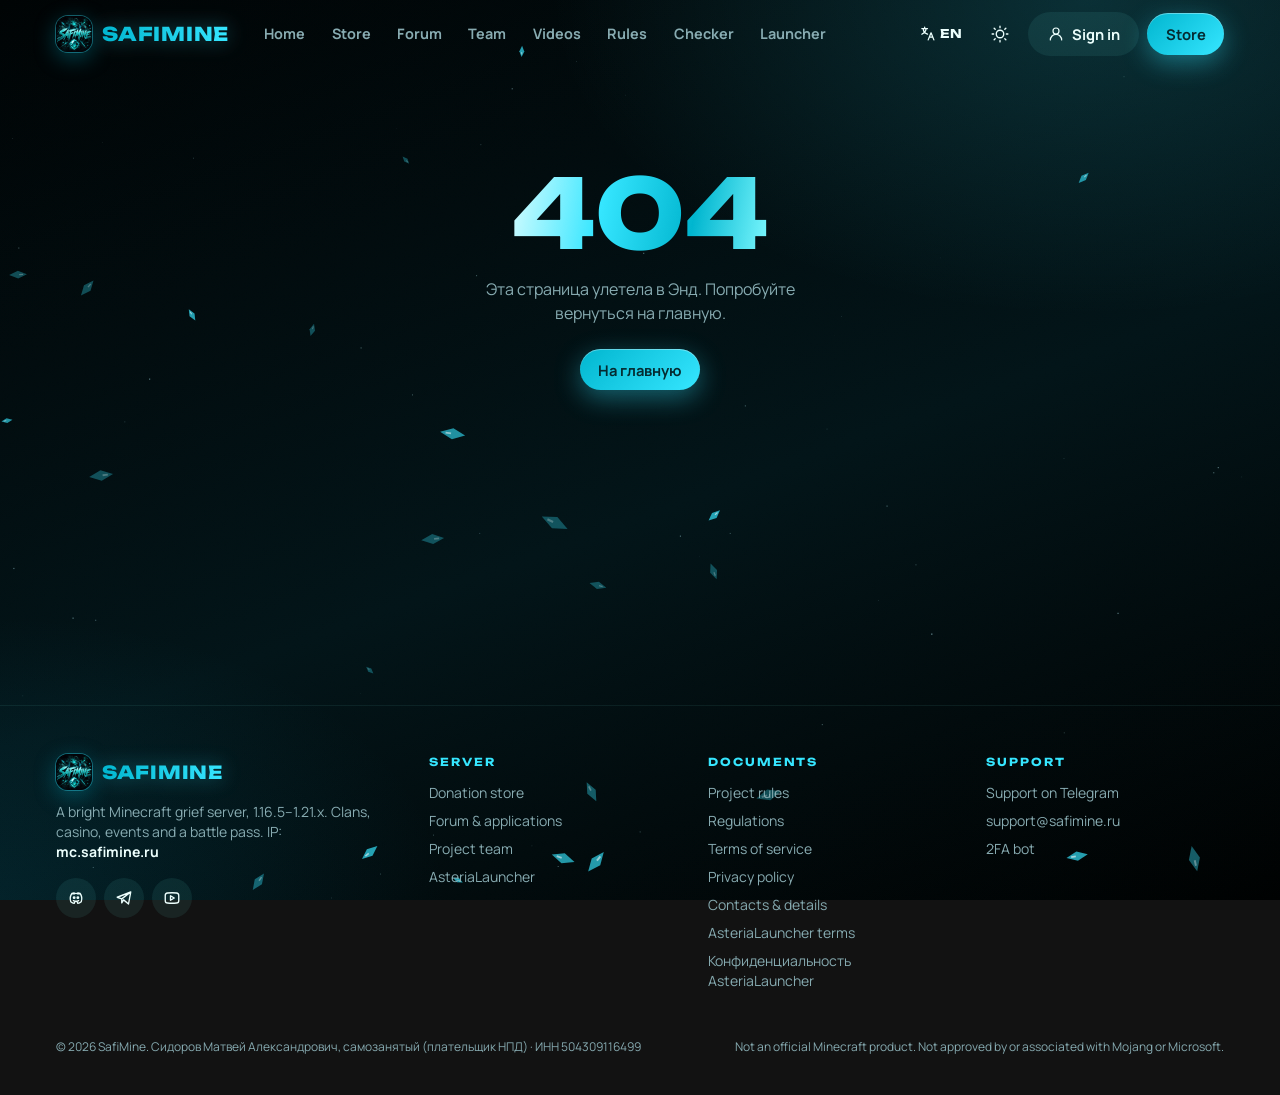
==== commit f4ab1ee8: "Profile balance, inventory, vouchers, Telegram check through the bot, new Asteria/Custom icons Co-Au" ====
--- a/index.html
+++ b/index.html
@@ -11,8 +11,8 @@
     <meta name="theme-color" content="#000304" />
     <link rel="icon" type="image/png" href="/favicon.png" />
     <link rel="apple-touch-icon" href="/apple-touch-icon.png" />
-    <script type="module" crossorigin src="/assets/index-CNbujR1P.js"></script>
-    <link rel="stylesheet" crossorigin href="/assets/index-BmuQqCeH.css">
+    <script type="module" crossorigin src="/assets/index-CQuGcZ4R.js"></script>
+    <link rel="stylesheet" crossorigin href="/assets/index-hfC2W4Lm.css">
   </head>
   <body>
     <div id="root"></div>
--- a/assets/index-hfC2W4Lm.css
+++ b/assets/index-hfC2W4Lm.css
@@ -0,0 +1 @@
+@font-face{font-family:Manrope Variable;font-style:normal;font-display:swap;font-weight:200 800;src:url([data-uri]) format("woff2-variations");unicode-range:U+0460-052F,U+1C80-1C8A,U+20B4,U+2DE0-2DFF,U+A640-A69F,U+FE2E-FE2F}@font-face{font-family:Manrope Variable;font-style:normal;font-display:swap;font-weight:200 800;src:url(/assets/manrope-cyrillic-wght-normal-Dvxsihut.woff2) format("woff2-variations");unicode-range:U+0301,U+0400-045F,U+0490-0491,U+04B0-04B1,U+2116}@font-face{font-family:Manrope Variable;font-style:normal;font-display:swap;font-weight:200 800;src:url(/assets/manrope-greek-wght-normal-DL7QRZyv.woff2) format("woff2-variations");unicode-range:U+0370-0377,U+037A-037F,U+0384-038A,U+038C,U+038E-03A1,U+03A3-03FF}@font-face{font-family:Manrope Variable;font-style:normal;font-display:swap;font-weight:200 800;src:url(/assets/manrope-vietnamese-wght-normal-usUDDRr7.woff2) format("woff2-variations");unicode-range:U+0102-0103,U+0110-0111,U+0128-0129,U+0168-0169,U+01A0-01A1,U+01AF-01B0,U+0300-0301,U+0303-0304,U+0308-0309,U+0323,U+0329,U+1EA0-1EF9,U+20AB}@font-face{font-family:Manrope Variable;font-style:normal;font-display:swap;font-weight:200 800;src:url(/assets/manrope-latin-ext-wght-normal-Ch3YOpNY.woff2) format("woff2-variations");unicode-range:U+0100-02BA,U+02BD-02C5,U+02C7-02CC,U+02CE-02D7,U+02DD-02FF,U+0304,U+0308,U+0329,U+1D00-1DBF,U+1E00-1E9F,U+1EF2-1EFF,U+2020,U+20A0-20AB,U+20AD-20C0,U+2113,U+2C60-2C7F,U+A720-A7FF}@font-face{font-family:Manrope Variable;font-style:normal;font-display:swap;font-weight:200 800;src:url(/assets/manrope-latin-wght-normal-DHIcAJRg.woff2) format("woff2-variations");unicode-range:U+0000-00FF,U+0131,U+0152-0153,U+02BB-02BC,U+02C6,U+02DA,U+02DC,U+0304,U+0308,U+0329,U+2000-206F,U+20AC,U+2122,U+2191,U+2193,U+2212,U+2215,U+FEFF,U+FFFD}@font-face{font-family:Unbounded Variable;font-style:normal;font-display:swap;font-weight:200 900;src:url([data-uri]) format("woff2-variations");unicode-range:U+0460-052F,U+1C80-1C8A,U+20B4,U+2DE0-2DFF,U+A640-A69F,U+FE2E-FE2F}@font-face{font-family:Unbounded Variable;font-style:normal;font-display:swap;font-weight:200 900;src:url(/assets/unbounded-cyrillic-wght-normal-C627f1f8.woff2) format("woff2-variations");unicode-range:U+0301,U+0400-045F,U+0490-0491,U+04B0-04B1,U+2116}@font-face{font-family:Unbounded Variable;font-style:normal;font-display:swap;font-weight:200 900;src:url(/assets/unbounded-vietnamese-wght-normal-rat7GD3o.woff2) format("woff2-variations");unicode-range:U+0102-0103,U+0110-0111,U+0128-0129,U+0168-0169,U+01A0-01A1,U+01AF-01B0,U+0300-0301,U+0303-0304,U+0308-0309,U+0323,U+0329,U+1EA0-1EF9,U+20AB}@font-face{font-family:Unbounded Variable;font-style:normal;font-display:swap;font-weight:200 900;src:url(/assets/unbounded-latin-ext-wght-normal-D6H-S6MW.woff2) format("woff2-variations");unicode-range:U+0100-02BA,U+02BD-02C5,U+02C7-02CC,U+02CE-02D7,U+02DD-02FF,U+0304,U+0308,U+0329,U+1D00-1DBF,U+1E00-1E9F,U+1EF2-1EFF,U+2020,U+20A0-20AB,U+20AD-20C0,U+2113,U+2C60-2C7F,U+A720-A7FF}@font-face{font-family:Unbounded Variable;font-style:normal;font-display:swap;font-weight:200 900;src:url(/assets/unbounded-latin-wght-normal-D5afBTBx.woff2) format("woff2-variations");unicode-range:U+0000-00FF,U+0131,U+0152-0153,U+02BB-02BC,U+02C6,U+02DA,U+02DC,U+0304,U+0308,U+0329,U+2000-206F,U+20AC,U+2122,U+2191,U+2193,U+2212,U+2215,U+FEFF,U+FFFD}*,:before,:after{--tw-border-spacing-x: 0;--tw-border-spacing-y: 0;--tw-translate-x: 0;--tw-translate-y: 0;--tw-rotate: 0;--tw-skew-x: 0;--tw-skew-y: 0;--tw-scale-x: 1;--tw-scale-y: 1;--tw-pan-x: ;--tw-pan-y: ;--tw-pinch-zoom: ;--tw-scroll-snap-strictness: proximity;--tw-gradient-from-position: ;--tw-gradient-via-position: ;--tw-gradient-to-position: ;--tw-ordinal: ;--tw-slashed-zero: ;--tw-numeric-figure: ;--tw-numeric-spacing: ;--tw-numeric-fraction: ;--tw-ring-inset: ;--tw-ring-offset-width: 0px;--tw-ring-offset-color: #fff;--tw-ring-color: rgb(59 130 246 / .5);--tw-ring-offset-shadow: 0 0 #0000;--tw-ring-shadow: 0 0 #0000;--tw-shadow: 0 0 #0000;--tw-shadow-colored: 0 0 #0000;--tw-blur: ;--tw-brightness: ;--tw-contrast: ;--tw-grayscale: ;--tw-hue-rotate: ;--tw-invert: ;--tw-saturate: ;--tw-sepia: ;--tw-drop-shadow: ;--tw-backdrop-blur: ;--tw-backdrop-brightness: ;--tw-backdrop-contrast: ;--tw-backdrop-grayscale: ;--tw-backdrop-hue-rotate: ;--tw-backdrop-invert: ;--tw-backdrop-opacity: ;--tw-backdrop-saturate: ;--tw-backdrop-sepia: ;--tw-contain-size: ;--tw-contain-layout: ;--tw-contain-paint: ;--tw-contain-style: }::backdrop{--tw-border-spacing-x: 0;--tw-border-spacing-y: 0;--tw-translate-x: 0;--tw-translate-y: 0;--tw-rotate: 0;--tw-skew-x: 0;--tw-skew-y: 0;--tw-scale-x: 1;--tw-scale-y: 1;--tw-pan-x: ;--tw-pan-y: ;--tw-pinch-zoom: ;--tw-scroll-snap-strictness: proximity;--tw-gradient-from-position: ;--tw-gradient-via-position: ;--tw-gradient-to-position: ;--tw-ordinal: ;--tw-slashed-zero: ;--tw-numeric-figure: ;--tw-numeric-spacing: ;--tw-numeric-fraction: ;--tw-ring-inset: ;--tw-ring-offset-width: 0px;--tw-ring-offset-color: #fff;--tw-ring-color: rgb(59 130 246 / .5);--tw-ring-offset-shadow: 0 0 #0000;--tw-ring-shadow: 0 0 #0000;--tw-shadow: 0 0 #0000;--tw-shadow-colored: 0 0 #0000;--tw-blur: ;--tw-brightness: ;--tw-contrast: ;--tw-grayscale: ;--tw-hue-rotate: ;--tw-invert: ;--tw-saturate: ;--tw-sepia: ;--tw-drop-shadow: ;--tw-backdrop-blur: ;--tw-backdrop-brightness: ;--tw-backdrop-contrast: ;--tw-backdrop-grayscale: ;--tw-backdrop-hue-rotate: ;--tw-backdrop-invert: ;--tw-backdrop-opacity: ;--tw-backdrop-saturate: ;--tw-backdrop-sepia: ;--tw-contain-size: ;--tw-contain-layout: ;--tw-contain-paint: ;--tw-contain-style: }*,:before,:after{box-sizing:border-box;border-width:0;border-style:solid;border-color:#e5e7eb}:before,:after{--tw-content: ""}html,:host{line-height:1.5;-webkit-text-size-adjust:100%;-moz-tab-size:4;-o-tab-size:4;tab-size:4;font-family:ui-sans-serif,system-ui,sans-serif,"Apple Color Emoji","Segoe UI Emoji",Segoe UI Symbol,"Noto Color Emoji";font-feature-settings:normal;font-variation-settings:normal;-webkit-tap-highlight-color:transparent}body{margin:0;line-height:inherit}hr{height:0;color:inherit;border-top-width:1px}abbr:where([title]){-webkit-text-decoration:underline dotted;text-decoration:underline dotted}h1,h2,h3,h4,h5,h6{font-size:inherit;font-weight:inherit}a{color:inherit;text-decoration:inherit}b,strong{font-weight:bolder}code,kbd,samp,pre{font-family:ui-monospace,SFMono-Regular,Menlo,Monaco,Consolas,Liberation Mono,Courier New,monospace;font-feature-settings:normal;font-variation-settings:normal;font-size:1em}small{font-size:80%}sub,sup{font-size:75%;line-height:0;position:relative;vertical-align:baseline}sub{bottom:-.25em}sup{top:-.5em}table{text-indent:0;border-color:inherit;border-collapse:collapse}button,input,optgroup,select,textarea{font-family:inherit;font-feature-settings:inherit;font-variation-settings:inherit;font-size:100%;font-weight:inherit;line-height:inherit;letter-spacing:inherit;color:inherit;margin:0;padding:0}button,select{text-transform:none}button,input:where([type=button]),input:where([type=reset]),input:where([type=submit]){-webkit-appearance:button;background-color:transparent;background-image:none}:-moz-focusring{outline:auto}:-moz-ui-invalid{box-shadow:none}progress{vertical-align:baseline}::-webkit-inner-spin-button,::-webkit-outer-spin-button{height:auto}[type=search]{-webkit-appearance:textfield;outline-offset:-2px}::-webkit-search-decoration{-webkit-appearance:none}::-webkit-file-upload-button{-webkit-appearance:button;font:inherit}summary{display:list-item}blockquote,dl,dd,h1,h2,h3,h4,h5,h6,hr,figure,p,pre{margin:0}fieldset{margin:0;padding:0}legend{padding:0}ol,ul,menu{list-style:none;margin:0;padding:0}dialog{padding:0}textarea{resize:vertical}input::-moz-placeholder,textarea::-moz-placeholder{opacity:1;color:#9ca3af}input::placeholder,textarea::placeholder{opacity:1;color:#9ca3af}button,[role=button]{cursor:pointer}:disabled{cursor:default}img,svg,video,canvas,audio,iframe,embed,object{display:block;vertical-align:middle}img,video{max-width:100%;height:auto}[hidden]:where(:not([hidden=until-found])){display:none}:root{color-scheme:dark;--a1:#00B5CF;--a2:#35E6FF;--a3:#0891b2;--pink:#7df9ff;--bg1:#000304;--bg2:#021418;--bg3:#000101;--glass:rgba(6,20,24,.58);--glass-line:rgba(120,255,240,.08);--card:rgba(10,30,36,.55);--line:rgba(140,255,240,.075);--text:#ecfffd;--muted:#86aab0;--chip:rgba(34,211,238,.1);--hover:rgba(120,255,240,.06);--btn-bg:rgba(120,255,240,.08);--pill-bg:rgba(120,255,240,.08);--input-bg:rgba(4,18,22,.75);--input-line:rgba(140,255,240,.1);--pop-bg:rgba(4,16,20,.94);--shadow:0 10px 30px rgba(0,0,0,.35),inset 0 1px 0 rgba(255,255,255,.04);--shadow-lg:0 24px 70px rgba(0,0,0,.55);--ok:#34d399;--warn:#fbbf24;--bad:#f87171}[data-theme=light]{color-scheme:light;--a1:#0891b2;--a2:#00B5CF;--a3:#0e7490;--pink:#0891b2;--bg1:#f4fbff;--bg2:#e8f4ff;--bg3:#f3efff;--glass:rgba(255,255,255,.72);--glass-line:rgba(255,255,255,.9);--card:#ffffff;--line:rgba(8,80,120,.1);--text:#0a1b2e;--muted:#5b6f86;--chip:rgba(6,182,212,.09);--hover:rgba(6,182,212,.07);--btn-bg:#ffffff;--pill-bg:#ffffff;--input-bg:#ffffff;--input-line:rgba(8,80,120,.16);--pop-bg:rgba(255,255,255,.98);--shadow:0 1px 2px rgba(8,50,90,.05),0 10px 30px -8px rgba(8,80,140,.14);--shadow-lg:0 30px 60px -20px rgba(8,80,140,.25);--ok:#059669;--warn:#d97706;--bad:#dc2626}[data-theme=light] body{background:radial-gradient(ellipse 55% 45% at 90% -5%,rgba(6,182,212,.18),transparent 70%),radial-gradient(ellipse 45% 40% at -5% 30%,rgba(0,181,207,.1),transparent 70%),radial-gradient(ellipse 50% 40% at 50% 110%,rgba(53,230,255,.12),transparent 70%),linear-gradient(180deg,var(--bg1),var(--bg2) 50%,var(--bg3));background-attachment:fixed}[data-theme=light] body:after{opacity:.025}[data-theme=light] .btn{border-color:var(--line);box-shadow:0 1px 2px #08325a0f}[data-theme=light] .btn-primary{color:#fff;border:0;box-shadow:0 8px 22px -6px color-mix(in srgb,var(--a2) 60%,transparent),inset 0 1px #ffffff59}[data-theme=light] .pill{border-color:var(--line)}[data-theme=light] .card{border-color:#08507814}[data-theme=light] .card-hover:hover{box-shadow:0 24px 50px -18px #08508c47,0 0 0 1px color-mix(in srgb,var(--a2) 30%,transparent)}[data-theme=light] .nav.scrolled{background:#ffffffc7}[data-theme=light] .codebox{color:#475569;background:#f8fafc}[data-theme=light] .rank-tag{filter:drop-shadow(0 2px 6px color-mix(in srgb,var(--c) 45%,transparent))}[data-theme=light] .tone-info{color:#475569}.hero{--text:#ecfffd;--muted:#a9c4c9;--glass:rgba(6,20,24,.58);--glass-line:rgba(120,255,240,.1);--chip:rgba(34,211,238,.12);--card:rgba(10,30,36,.6);color:var(--text)}html{scroll-behavior:smooth;overflow-x:clip}body{overflow-x:clip;margin:0;min-height:100vh;color:var(--text);font-family:Manrope Variable,Inter,Segoe UI,system-ui,sans-serif;-webkit-font-smoothing:antialiased;background:radial-gradient(ellipse 60% 50% at 85% 0%,color-mix(in srgb,var(--a2) 16%,transparent),transparent 70%),radial-gradient(ellipse 50% 45% at 0% 100%,color-mix(in srgb,var(--a3) 14%,transparent),transparent 70%),linear-gradient(160deg,var(--bg1),var(--bg2) 55%,var(--bg3));background-attachment:fixed}body:after{content:"";position:fixed;top:0;right:0;bottom:0;left:0;pointer-events:none;z-index:60;opacity:.045;mix-blend-mode:overlay;background-image:url("data:image/svg+xml,%3Csvg xmlns='http://www.w3.org/2000/svg' width='160' height='160'%3E%3Cfilter id='n'%3E%3CfeTurbulence type='fractalNoise' baseFrequency='.9' numOctaves='2' stitchTiles='stitch'/%3E%3C/filter%3E%3Crect width='100%25' height='100%25' filter='url(%23n)'/%3E%3C/svg%3E")}::-moz-selection{background:color-mix(in srgb,var(--a2) 40%,transparent)}::selection{background:color-mix(in srgb,var(--a2) 40%,transparent)}::-webkit-scrollbar{width:10px;height:10px}::-webkit-scrollbar-thumb{background:color-mix(in srgb,var(--a2) 22%,transparent);border-radius:99px;border:3px solid transparent;background-clip:padding-box}a{color:inherit;text-decoration:none}button{cursor:pointer}button:focus-visible,a:focus-visible,input:focus-visible,textarea:focus-visible,select:focus-visible{outline:2px solid var(--a2);outline-offset:2px}.font-display,h1,h2,h3{font-family:Unbounded Variable,Manrope Variable,system-ui,sans-serif;letter-spacing:-.01em}.muted{color:var(--muted)}.wrap{max-width:1200px;margin:0 auto;padding:0 16px}.glass{background:var(--glass);backdrop-filter:blur(20px) saturate(1.2);-webkit-backdrop-filter:blur(20px) saturate(1.2);border:1px solid var(--glass-line);box-shadow:var(--shadow-lg);border-radius:22px}.card{background:var(--card);border:1px solid var(--line);box-shadow:var(--shadow);border-radius:22px;position:relative}.card-hover{transition:transform .25s cubic-bezier(.2,.8,.2,1),border-color .25s,box-shadow .25s}.card-hover:hover{transform:translateY(-3px);border-color:color-mix(in srgb,var(--a2) 35%,transparent);box-shadow:0 18px 50px #00000073,0 0 0 1px color-mix(in srgb,var(--a2) 14%,transparent)}.chip{background:var(--chip);border-radius:14px}.kpi{border-radius:20px;padding:16px;background:var(--card);border:1px solid var(--line);position:relative;overflow:hidden}.kpi:before{content:"";position:absolute;right:-30px;top:-30px;width:110px;height:110px;border-radius:50%;background:radial-gradient(circle,color-mix(in srgb,var(--a2) 28%,transparent),transparent 70%)}.grad-text{background:linear-gradient(90deg,var(--text),color-mix(in srgb,var(--a2) 80%,var(--text)));-webkit-background-clip:text;background-clip:text;color:transparent}.grad-anime{background:linear-gradient(100deg,#d8fdff,#35e6ff 35%,#00b5cf 70%,#7df9ff);-webkit-background-clip:text;background-clip:text;color:transparent}[data-theme=light] .grad-anime:not(.hero .grad-anime){background:linear-gradient(100deg,#0e7490,#0891b2 45%,#0369a1);-webkit-background-clip:text;background-clip:text;color:transparent}.section-label{font-family:Unbounded Variable,sans-serif;font-weight:700;font-size:11px;letter-spacing:.18em;text-transform:uppercase;color:var(--a2)}.jp{font-family:Unbounded Variable,system-ui;letter-spacing:.3em;font-size:11px;color:color-mix(in srgb,var(--a2) 55%,transparent)}.btn{display:inline-flex;align-items:center;justify-content:center;gap:.5rem;border-radius:999px;padding:.6rem 1.15rem;font-weight:700;font-size:.92rem;background:var(--btn-bg);color:var(--text);border:1px solid transparent;transition:transform .15s,border-color .15s,box-shadow .15s,background .15s,filter .15s;white-space:nowrap}.btn:hover{transform:translateY(-1px);border-color:color-mix(in srgb,var(--a2) 55%,transparent);box-shadow:0 0 0 3px color-mix(in srgb,var(--a2) 12%,transparent)}.btn:active{transform:translateY(0) scale(.98)}.btn:disabled{opacity:.5;transform:none;cursor:default;box-shadow:none}.btn-primary{background:linear-gradient(135deg,var(--a1),var(--a2));color:#042a30;border:0;box-shadow:0 8px 26px color-mix(in srgb,var(--a2) 38%,transparent),inset 0 1px #ffffff59}.btn-primary:hover{border-color:transparent;filter:brightness(1.06);box-shadow:0 10px 34px color-mix(in srgb,var(--a2) 60%,transparent),inset 0 1px #ffffff73}.btn-ghost{background:transparent}.btn-ghost:hover{background:var(--hover);box-shadow:none;border-color:transparent}.btn-danger{background:color-mix(in srgb,var(--bad) 16%,transparent);color:var(--bad)}.btn-sm{padding:.38rem .8rem;font-size:.8rem}.pill{display:inline-flex;align-items:center;gap:.4rem;padding:.35rem .75rem;border-radius:999px;font-size:.78rem;font-weight:700;background:var(--pill-bg);color:var(--text);border:1px solid transparent;transition:.2s;white-space:nowrap}.pill.on{background:linear-gradient(135deg,var(--a1),var(--a2));color:#042a30}button.pill:hover{border-color:color-mix(in srgb,var(--a2) 40%,transparent)}.input,input.input,textarea.input,select.input{width:100%;background:var(--input-bg);border:1px solid var(--input-line);border-radius:14px;padding:.7rem .9rem;color:var(--text);font:inherit;transition:border-color .15s,box-shadow .15s}.input:focus{outline:none;border-color:color-mix(in srgb,var(--a2) 60%,transparent);box-shadow:0 0 0 4px color-mix(in srgb,var(--a2) 14%,transparent)}textarea.input{min-height:110px;resize:vertical}select.input option{background:var(--bg2)}.label{font-size:.82rem;font-weight:700;margin-bottom:.4rem;display:block}input[type=range]{accent-color:var(--a2);width:100%}.badge{font-family:Unbounded Variable,sans-serif;font-weight:700;font-size:10px;letter-spacing:.06em;text-transform:uppercase;padding:.3rem .55rem;border-radius:8px;white-space:nowrap}.tone-mute{background:#fbbf2424;color:#fcd34d}.tone-ban{background:#f8717126;color:#fca5a5}.tone-warn{background:#818cf829;color:#c7d2fe}.tone-ok{background:#34d39926;color:#6ee7b7}.tone-info{background:var(--chip);color:var(--muted)}.tone-perm{background:#450a0a;color:#fecaca}[data-theme=light] .tone-mute{color:#92400e}[data-theme=light] .tone-ban{color:#b91c1c}[data-theme=light] .tone-warn{color:#3730a3}[data-theme=light] .tone-ok{color:#047857}.nav{position:sticky;top:0;z-index:40;transition:background .25s,box-shadow .25s,border-color .25s;border-bottom:1px solid transparent}.nav.scrolled{background:color-mix(in srgb,var(--bg1) 72%,transparent);backdrop-filter:blur(18px);-webkit-backdrop-filter:blur(18px);border-color:var(--line)}.navlink{position:relative;padding:.5rem .7rem;border-radius:999px;font-weight:700;font-size:.9rem;color:var(--muted);transition:color .15s,background .15s}.navlink:hover{color:var(--text);background:var(--hover)}.navlink.active{color:var(--text);background:var(--chip)}.navlink.active:after{content:"";position:absolute;left:50%;bottom:-2px;width:18px;height:3px;margin-left:-9px;border-radius:3px;background:linear-gradient(90deg,var(--a1),var(--a2));box-shadow:0 0 12px var(--a2)}.grid>*{min-width:0}.hero{position:relative;overflow:hidden;border-radius:32px;min-height:560px}.hero-img{position:absolute;top:0;right:0;bottom:0;left:0;width:100%;height:100%;-o-object-fit:cover;object-fit:cover;transform:scale(1.04);animation:heroPan 26s ease-in-out infinite alternate}@keyframes heroPan{to{transform:scale(1.12) translate(-1.5%,-1%)}}.hero-shade{position:absolute;top:0;right:0;bottom:0;left:0;background:linear-gradient(90deg,#010507eb,#01050799 45%,#0105071a),linear-gradient(0deg,rgba(1,5,7,.85),transparent 45%)}.speedlines{position:absolute;top:-50%;right:-50%;bottom:-50%;left:-50%;background:repeating-conic-gradient(from 0deg at 75% 40%,transparent 0deg 3deg,rgba(255,255,255,.035) 3deg 3.6deg);-webkit-mask-image:radial-gradient(circle at 75% 40%,transparent 12%,#000 60%);mask-image:radial-gradient(circle at 75% 40%,transparent 12%,#000 60%);animation:spin 120s linear infinite;pointer-events:none}@keyframes spin{to{transform:rotate(360deg)}}.ip-box{display:inline-flex;align-items:center;gap:.75rem;padding:.45rem .5rem .45rem 1rem;border-radius:999px;background:#00000073;border:1px solid rgba(255,255,255,.12);-webkit-backdrop-filter:blur(10px);backdrop-filter:blur(10px)}.dot{width:9px;height:9px;border-radius:50%;background:var(--ok);box-shadow:0 0 color-mix(in srgb,var(--ok) 60%,transparent);animation:ping 1.8s infinite}.dot.off{background:var(--bad);animation:none}@keyframes ping{70%{box-shadow:0 0 0 9px transparent}to{box-shadow:0 0 0 0 transparent}}.rank{overflow:hidden;isolation:isolate}.rank:before{content:"";position:absolute;top:0;right:0;bottom:0;left:0;z-index:-1;background:radial-gradient(120% 70% at 50% -10%,color-mix(in srgb,var(--c) 30%,transparent),transparent 60%);opacity:.9;transition:opacity .3s}.rank:hover:before{opacity:1}.rank .icon{image-rendering:pixelated;filter:drop-shadow(0 6px 14px color-mix(in srgb,var(--c) 70%,transparent));transition:transform .4s cubic-bezier(.2,.8,.2,1)}.rank:hover .icon:not(.emblem-rp .icon){transform:translateY(-4px) rotate(-8deg) scale(1.08)}.ribbon{position:absolute;top:14px;right:-34px;transform:rotate(35deg);padding:.2rem 2.6rem;font-size:10px;font-weight:800;letter-spacing:.08em;background:linear-gradient(90deg,#00b5cf,#35e6ff);color:#012a30}.pix{image-rendering:pixelated}.emblem{position:relative;display:grid;place-items:center;border-radius:24px;flex:none}.emblem:before{content:"";position:absolute;top:0;right:0;bottom:0;left:0;border-radius:inherit;background:radial-gradient(circle at 50% 40%,color-mix(in srgb,var(--c,var(--a2)) 38%,transparent),transparent 70%)}.emblem-rp{background:linear-gradient(145deg,color-mix(in srgb,var(--c) 30%,transparent),color-mix(in srgb,var(--c) 8%,transparent));border:1px solid color-mix(in srgb,var(--c) 45%,transparent);box-shadow:0 10px 30px color-mix(in srgb,var(--c) 30%,transparent),inset 0 1px #ffffff40;transform:rotate(45deg) scale(.82)}.emblem-rp .icon{transform:rotate(-45deg);border-radius:6px;box-shadow:0 0 0 2px #00000040}.emblem-rp:after{content:"";position:absolute;top:-6px;right:-6px;bottom:-6px;left:-6px;border-radius:28px;border:1px dashed color-mix(in srgb,var(--c) 40%,transparent);animation:spin 24s linear infinite}.rank:hover .emblem-rp{transform:rotate(45deg) scale(.9);transition:transform .4s cubic-bezier(.2,.8,.2,1)}.rank-tag{filter:drop-shadow(0 2px 8px color-mix(in srgb,var(--c) 70%,transparent))}.forum-cat{overflow:hidden}.forum-cat:before{content:"";position:absolute;top:0;right:0;bottom:0;left:0;border-radius:inherit;background:radial-gradient(130% 75% at 0% 0%,color-mix(in srgb,var(--c) 24%,transparent),transparent 65%);pointer-events:none}[data-theme=light] .forum-cat:before{background:radial-gradient(130% 75% at 0% 0%,color-mix(in srgb,var(--c) 12%,transparent),transparent 65%)}.forum-cat>*{position:relative}.forum-cat-top{position:relative}.forum-cat-ic{width:52px;height:52px;border-radius:16px;display:grid;place-items:center;flex:none;color:#fff;background:linear-gradient(135deg,var(--c),color-mix(in srgb,var(--c) 55%,#000));box-shadow:0 10px 24px color-mix(in srgb,var(--c) 40%,transparent),inset 0 1px #ffffff4d}.ev{overflow:hidden;isolation:isolate}.ev:before{content:"";position:absolute;top:0;right:0;bottom:0;left:0;z-index:-1;background:radial-gradient(120% 90% at 0% 0%,color-mix(in srgb,var(--c) 30%,transparent),transparent 60%)}.ev-head{width:56px;height:56px;border-radius:16px;display:grid;place-items:center;background:color-mix(in srgb,var(--c) 14%,transparent);box-shadow:0 0 24px color-mix(in srgb,var(--c) 35%,transparent);flex:none;transition:transform .3s}.ev:hover .ev-head{transform:rotate(-6deg) scale(1.06)}.topup-track{position:relative;height:10px;border-radius:99px;background:var(--chip);overflow:hidden}.topup-fill{position:absolute;inset:0 auto 0 0;border-radius:99px;background:linear-gradient(90deg,var(--a1),var(--a2),#a5b4fc);box-shadow:0 0 18px color-mix(in srgb,var(--a2) 70%,transparent);transition:width .35s cubic-bezier(.2,.8,.2,1)}.shine{position:relative;overflow:hidden}.shine:after{content:"";position:absolute;top:0;right:0;bottom:0;left:0;background:linear-gradient(110deg,transparent 30%,rgba(255,255,255,.28) 50%,transparent 70%);transform:translate(-100%);animation:shine 3.2s ease-in-out infinite}@keyframes shine{60%,to{transform:translate(100%)}}.ticker{-webkit-mask-image:linear-gradient(90deg,transparent,#000 6%,#000 94%,transparent);mask-image:linear-gradient(90deg,transparent,#000 6%,#000 94%,transparent)}.ticker-run{display:flex;gap:10px;width:-moz-max-content;width:max-content;animation:tick 40s linear infinite}.ticker:hover .ticker-run{animation-play-state:paused}@keyframes tick{to{transform:translate(-50%)}}.fx{position:fixed;top:0;right:0;bottom:0;left:0;pointer-events:none;z-index:0}main,footer{position:relative;z-index:1}.reveal{opacity:0;translate:0 18px;transition:opacity .7s ease,translate .7s cubic-bezier(.2,.8,.2,1),transform .25s cubic-bezier(.2,.8,.2,1),border-color .25s,box-shadow .25s}.reveal.in{opacity:1;translate:none}.overlay{position:fixed;top:0;right:0;bottom:0;left:0;z-index:70;background:#0004069e;-webkit-backdrop-filter:blur(6px);backdrop-filter:blur(6px);display:flex;align-items:center;justify-content:center;padding:16px;animation:fade .2s}.modal{width:100%;max-width:520px;max-height:calc(100vh - 32px);overflow:auto;background:var(--pop-bg);border:1px solid var(--glass-line);border-radius:26px;box-shadow:var(--shadow-lg);animation:pop .25s cubic-bezier(.2,.9,.3,1.2)}@keyframes fade{0%{opacity:0}}@keyframes pop{0%{opacity:0;transform:translateY(10px) scale(.97)}}.toast{position:fixed;left:50%;bottom:24px;transform:translate(-50%);z-index:80;animation:pop .25s}.skeleton{background:linear-gradient(90deg,var(--chip),color-mix(in srgb,var(--a2) 16%,transparent),var(--chip));background-size:200% 100%;animation:sk 1.4s infinite;border-radius:12px}@keyframes sk{to{background-position:-200% 0}}.spin{width:16px;height:16px;border-radius:50%;border:2px solid currentColor;border-right-color:transparent;animation:spin .7s linear infinite;display:inline-block}.prose-sm p{margin:.5rem 0;line-height:1.7}.prose-sm h2{font-size:1.15rem;margin:1.6rem 0 .5rem}.prose-sm ul{margin:.4rem 0;padding-left:1.2rem;list-style:disc}.prose-sm li{margin:.25rem 0;line-height:1.6}.codebox{font:12px/1.7 ui-monospace,Consolas,monospace;background:var(--input-bg);border:1px solid var(--line);border-radius:12px;padding:10px 12px;color:var(--muted)}.table{width:100%;border-collapse:collapse;font-size:.87rem}.table th{text-align:left;color:var(--muted);font-weight:700;font-size:.75rem;text-transform:uppercase;letter-spacing:.06em;padding:.6rem .7rem;border-bottom:1px solid var(--line)}.table td{padding:.6rem .7rem;border-bottom:1px solid var(--line);vertical-align:top}.table tr:hover td{background:var(--hover)}@media (prefers-reduced-motion:reduce){*{animation:none!important;transition:none!important}.reveal{opacity:1;translate:none}}.wordmark{font-family:Unbounded Variable,Manrope Variable,system-ui,sans-serif;font-weight:800;letter-spacing:.04em;font-size:.86em;background:linear-gradient(90deg,#00b5cf,#35e6ff);-webkit-background-clip:text;background-clip:text;color:transparent;filter:drop-shadow(0 0 10px rgba(53,230,255,.35))}.logo-img{border-radius:12px;box-shadow:0 0 0 1px #35e6ff59,0 6px 22px #00b5cf59}.hero-logo{width:min(420px,100%);border-radius:36px;box-shadow:0 0 0 1px #35e6ff4d,0 30px 90px #00b5cf73;animation:float1 7s ease-in-out infinite}@keyframes float1{50%{transform:translateY(-10px)}}.topup-range{-webkit-appearance:none;-moz-appearance:none;appearance:none;width:100%;height:10px;border-radius:99px;outline:none;cursor:pointer;background:linear-gradient(90deg,var(--a1),var(--a2) var(--p),var(--chip) var(--p))}.topup-range::-webkit-slider-thumb{-webkit-appearance:none;-moz-appearance:none;appearance:none;width:24px;height:24px;border-radius:50%;background:#fff;border:4px solid var(--a2);box-shadow:0 0 0 6px color-mix(in srgb,var(--a2) 22%,transparent),0 4px 14px #0006;-webkit-transition:transform .15s;transition:transform .15s}.topup-range::-webkit-slider-thumb:hover{transform:scale(1.12)}.topup-range::-moz-range-thumb{width:18px;height:18px;border-radius:50%;background:#fff;border:4px solid var(--a2)}select.input{-webkit-appearance:none;-moz-appearance:none;appearance:none;padding-right:2.6rem;background-image:url("data:image/svg+xml,%3Csvg xmlns='http://www.w3.org/2000/svg' width='16' height='16' viewBox='0 0 24 24' fill='none' stroke='%2335E6FF' stroke-width='2.4' stroke-linecap='round' stroke-linejoin='round'%3E%3Cpath d='M6 9l6 6 6-6'/%3E%3C/svg%3E");background-repeat:no-repeat;background-position:right .9rem center}select.input option{background:#04171b;color:#e6fbff}[data-theme=light] select.input option{background:#fff;color:#0a1b2e}.dd{position:relative}.dd-list{position:absolute;z-index:30;left:0;right:0;top:calc(100% + 6px);padding:6px;border-radius:16px;background:var(--pop-bg);border:1px solid var(--glass-line);box-shadow:var(--shadow-lg);animation:pop .15s}.dd-item{display:flex;align-items:center;gap:.6rem;width:100%;text-align:left;padding:.6rem .75rem;border-radius:11px;font-weight:600;font-size:.92rem;color:var(--text)}.dd-item:hover,.dd-item.on{background:var(--chip)}.dd-item.on{color:var(--a2)}.roul{position:relative;overflow:hidden;border-radius:20px;background:var(--input-bg);border:1px solid var(--line);-webkit-mask-image:linear-gradient(90deg,transparent,#000 12%,#000 88%,transparent);mask-image:linear-gradient(90deg,transparent,#000 12%,#000 88%,transparent)}.roul-strip{display:flex;gap:10px;padding:14px 0;will-change:transform}.roul-item{flex:none;width:120px;height:132px;border-radius:16px;display:flex;flex-direction:column;align-items:center;justify-content:center;gap:8px;text-align:center;padding:8px;font-size:12px;font-weight:700;background:linear-gradient(180deg,color-mix(in srgb,var(--c) 22%,transparent),color-mix(in srgb,var(--c) 6%,transparent));border:1px solid color-mix(in srgb,var(--c) 40%,transparent);border-bottom:3px solid var(--c)}.roul-item img{width:52px;height:52px;image-rendering:pixelated;filter:drop-shadow(0 6px 12px color-mix(in srgb,var(--c) 60%,transparent))}.roul-pointer{position:absolute;left:50%;top:0;bottom:0;width:3px;margin-left:-1.5px;background:linear-gradient(180deg,transparent,var(--a2),transparent);box-shadow:0 0 18px var(--a2);z-index:2}.roul-pointer:before,.roul-pointer:after{content:"";position:absolute;left:50%;margin-left:-8px;border:8px solid transparent}.roul-pointer:before{top:0;border-top-color:var(--a2)}.roul-pointer:after{bottom:0;border-bottom-color:var(--a2)}.rar-common{--c:#94a3b8}.rar-rare{--c:#38bdf8}.rar-epic{--c:#a855f7}.rar-legendary{--c:#facc15}.launcher-mock{transform:perspective(1200px) rotateY(-8deg) rotateX(3deg);box-shadow:0 40px 100px #0009,0 0 0 1px #35e6ff26;transition:transform .5s}.launcher-mock:hover{transform:perspective(1200px) rotateY(-2deg)}[data-theme=light] [style*="color: rgb("]:not([style*=background]):not(.hero *):not(.btn):not(.btn *){filter:brightness(.62) saturate(1.35)}[data-theme=light] .kpi:before{display:none}.toggle{display:flex;align-items:center;gap:12px;cursor:pointer;-webkit-user-select:none;-moz-user-select:none;user-select:none;padding:12px 14px;border-radius:16px;background:var(--chip);border:1px solid transparent;transition:border-color .15s,background .15s;text-align:left}.toggle:hover{border-color:color-mix(in srgb,var(--a2) 35%,transparent)}.toggle input,.check input{position:absolute;opacity:0;width:1px;height:1px;pointer-events:none}.toggle .sw{flex:none;width:42px;height:24px;border-radius:99px;background:color-mix(in srgb,var(--text) 16%,transparent);position:relative;transition:background .2s;order:2;margin-left:auto}.toggle .sw:after{content:"";position:absolute;top:3px;left:3px;width:18px;height:18px;border-radius:50%;background:#fff;box-shadow:0 2px 6px #00000040;transition:left .2s cubic-bezier(.3,1.4,.5,1)}.toggle input:checked+.sw{background:linear-gradient(135deg,var(--a1),var(--a2));box-shadow:0 0 14px color-mix(in srgb,var(--a2) 40%,transparent)}.toggle input:checked+.sw:after{left:21px}.toggle input:focus-visible+.sw{outline:2px solid var(--a2);outline-offset:2px}.check{display:inline-flex;align-items:center;gap:10px;cursor:pointer;-webkit-user-select:none;-moz-user-select:none;user-select:none;position:relative}.check .box{width:22px;height:22px;border-radius:8px;display:grid;place-items:center;flex:none;border:1.5px solid color-mix(in srgb,var(--text) 28%,transparent);color:transparent;transition:.15s;background:var(--input-bg,transparent)}.check input:checked+.box{background:linear-gradient(135deg,var(--a1),var(--a2));border-color:transparent;color:#042a30;box-shadow:0 0 12px color-mix(in srgb,var(--a2) 35%,transparent)}.check input:focus-visible+.box{outline:2px solid var(--a2);outline-offset:2px}input[type=checkbox]:not(.toggle input):not(.check input){-moz-appearance:none;appearance:none;-webkit-appearance:none;width:20px;height:20px;border-radius:7px;border:1.5px solid color-mix(in srgb,var(--text) 28%,transparent);display:inline-grid;place-items:center;cursor:pointer;flex:none;transition:.15s;vertical-align:middle}input[type=checkbox]:not(.toggle input):not(.check input):checked{background:linear-gradient(135deg,var(--a1),var(--a2));border-color:transparent}input[type=checkbox]:not(.toggle input):not(.check input):checked:after{content:"";width:6px;height:10px;border:solid #042a30;border-width:0 2.5px 2.5px 0;transform:translateY(-1px) rotate(45deg)}input[type=radio]{-moz-appearance:none;appearance:none;-webkit-appearance:none;width:20px;height:20px;border-radius:50%;border:1.5px solid color-mix(in srgb,var(--text) 28%,transparent);display:inline-grid;place-items:center;cursor:pointer}input[type=radio]:checked{border-color:var(--a2)}input[type=radio]:checked:after{content:"";width:10px;height:10px;border-radius:50%;background:var(--a2)}.radio{width:18px;height:18px;border-radius:50%;border:1.5px solid color-mix(in srgb,var(--text) 30%,transparent);flex:none;display:grid;place-items:center;transition:.15s}.radio.on{border-color:var(--a2)}.radio.on:after{content:"";width:9px;height:9px;border-radius:50%;background:var(--a2);box-shadow:0 0 8px var(--a2)}.progress{height:8px;border-radius:99px;background:var(--chip);overflow:hidden}.progress>i{display:block;height:100%;border-radius:99px;background:linear-gradient(90deg,var(--a1),var(--a2));transition:width .3s}input[type=range]{accent-color:var(--a2)}[data-theme=light] .card{box-shadow:0 1px 2px #0f283c0d,0 8px 24px #0f283c0f}[data-theme=light] .chip,[data-theme=light] .toggle{background:color-mix(in srgb,var(--a2) 7%,#fff)}[data-theme=light] .pill{box-shadow:inset 0 0 0 1px #0f283c0f}[data-theme=light] .pill.on{color:#fff}[data-theme=light] .section-label{color:#0e7490}[data-theme=light] .codebox{background:#f3f8fa;color:#0f3a46}.overlay,.modal,textarea,select,.overflow-auto,.overflow-y-auto,.overflow-x-auto,iframe{overscroll-behavior:contain}.scroll-x{overflow-x:auto;scrollbar-width:none;-webkit-overflow-scrolling:touch}.scroll-x::-webkit-scrollbar{display:none}@media (max-width:640px){.hero{min-height:0;border-radius:24px}.card{border-radius:18px}.btn{padding:.6rem 1rem}.codebox{font-size:11.5px}.pill{white-space:nowrap}.table th,.table td{padding:.55rem .6rem}.section-label{font-size:10px;letter-spacing:.14em}.kpi{padding:12px}}.pointer-events-none{pointer-events:none}.invisible{visibility:hidden}.fixed{position:fixed}.absolute{position:absolute}.relative{position:relative}.inset-0{top:0;right:0;bottom:0;left:0}.-bottom-2{bottom:-.5rem}.-right-20{right:-5rem}.-right-24{right:-6rem}.-top-24{top:-6rem}.-top-28{top:-7rem}.bottom-0{bottom:0}.left-0{left:0}.left-3{left:.75rem}.left-6{left:1.5rem}.right-0{right:0}.right-2{right:.5rem}.right-3{right:.75rem}.right-4{right:1rem}.right-6{right:1.5rem}.top-0{top:0}.top-1\/2{top:50%}.top-2{top:.5rem}.top-3{top:.75rem}.top-\[120px\]{top:120px}.top-full{top:100%}.z-40{z-index:40}.z-50{z-index:50}.col-span-2{grid-column:span 2 / span 2}.col-span-full{grid-column:1 / -1}.-mx-4{margin-left:-1rem;margin-right:-1rem}.mx-auto{margin-left:auto;margin-right:auto}.-mt-14{margin-top:-3.5rem}.-mt-2{margin-top:-.5rem}.mb-1{margin-bottom:.25rem}.mb-1\.5{margin-bottom:.375rem}.mb-10{margin-bottom:2.5rem}.mb-2{margin-bottom:.5rem}.mb-3{margin-bottom:.75rem}.mb-4{margin-bottom:1rem}.mb-5{margin-bottom:1.25rem}.mb-6{margin-bottom:1.5rem}.mb-8{margin-bottom:2rem}.ml-1{margin-left:.25rem}.ml-2{margin-left:.5rem}.ml-auto{margin-left:auto}.mr-1\.5{margin-right:.375rem}.mr-3{margin-right:.75rem}.mr-auto{margin-right:auto}.mt-0\.5{margin-top:.125rem}.mt-1{margin-top:.25rem}.mt-1\.5{margin-top:.375rem}.mt-10{margin-top:2.5rem}.mt-12{margin-top:3rem}.mt-14{margin-top:3.5rem}.mt-16{margin-top:4rem}.mt-2{margin-top:.5rem}.mt-2\.5{margin-top:.625rem}.mt-24{margin-top:6rem}.mt-3{margin-top:.75rem}.mt-4{margin-top:1rem}.mt-5{margin-top:1.25rem}.mt-6{margin-top:1.5rem}.mt-7{margin-top:1.75rem}.mt-8{margin-top:2rem}.mt-auto{margin-top:auto}.line-clamp-2{overflow:hidden;display:-webkit-box;-webkit-box-orient:vertical;-webkit-line-clamp:2}.line-clamp-3{overflow:hidden;display:-webkit-box;-webkit-box-orient:vertical;-webkit-line-clamp:3}.block{display:block}.inline-block{display:inline-block}.flex{display:flex}.inline-flex{display:inline-flex}.table{display:table}.grid{display:grid}.contents{display:contents}.hidden{display:none}.aspect-video{aspect-ratio:16 / 9}.\!h-11{height:2.75rem!important}.\!h-20{height:5rem!important}.\!h-44{height:11rem!important}.\!h-8{height:2rem!important}.h-1\.5{height:.375rem}.h-10{height:2.5rem}.h-11{height:2.75rem}.h-12{height:3rem}.h-14{height:3.5rem}.h-16{height:4rem}.h-2{height:.5rem}.h-2\.5{height:.625rem}.h-20{height:5rem}.h-24{height:6rem}.h-3{height:.75rem}.h-36{height:9rem}.h-4{height:1rem}.h-44{height:11rem}.h-5{height:1.25rem}.h-56{height:14rem}.h-6{height:1.5rem}.h-64{height:16rem}.h-7{height:1.75rem}.h-72{height:18rem}.h-8{height:2rem}.h-80{height:20rem}.h-9{height:2.25rem}.h-96{height:24rem}.h-\[110px\]{height:110px}.h-\[140px\]{height:140px}.h-\[18px\]{height:18px}.h-\[26px\]{height:26px}.h-\[360px\]{height:360px}.h-\[620px\]{height:620px}.h-\[640px\]{height:640px}.h-\[68px\]{height:68px}.h-full{height:100%}.max-h-\[470px\]{max-height:470px}.\!min-h-\[180px\]{min-height:180px!important}.\!min-h-\[380px\]{min-height:380px!important}.\!min-h-\[480px\]{min-height:480px!important}.\!min-h-\[50px\]{min-height:50px!important}.\!min-h-\[70px\]{min-height:70px!important}.\!min-h-\[80px\]{min-height:80px!important}.\!min-h-\[96px\]{min-height:96px!important}.min-h-\[380px\]{min-height:380px}.min-h-\[60vh\]{min-height:60vh}.\!w-11{width:2.75rem!important}.\!w-20{width:5rem!important}.\!w-28{width:7rem!important}.\!w-36{width:9rem!important}.\!w-40{width:10rem!important}.\!w-44{width:11rem!important}.\!w-48{width:12rem!important}.\!w-52{width:13rem!important}.\!w-56{width:14rem!important}.\!w-8{width:2rem!important}.\!w-auto{width:auto!important}.w-0\.5{width:.125rem}.w-1{width:.25rem}.w-1\.5{width:.375rem}.w-10{width:2.5rem}.w-11{width:2.75rem}.w-12{width:3rem}.w-14{width:3.5rem}.w-16{width:4rem}.w-2{width:.5rem}.w-2\.5{width:.625rem}.w-20{width:5rem}.w-24{width:6rem}.w-3{width:.75rem}.w-4{width:1rem}.w-44{width:11rem}.w-5{width:1.25rem}.w-56{width:14rem}.w-6{width:1.5rem}.w-7{width:1.75rem}.w-72{width:18rem}.w-8{width:2rem}.w-80{width:20rem}.w-9{width:2.25rem}.w-\[230px\]{width:230px}.w-\[250px\]{width:250px}.w-\[26px\]{width:26px}.w-\[270px\]{width:270px}.w-\[300px\]{width:300px}.w-\[340px\]{width:340px}.w-fit{width:-moz-fit-content;width:fit-content}.w-full{width:100%}.min-w-0{min-width:0px}.min-w-\[110px\]{min-width:110px}.min-w-\[150px\]{min-width:150px}.min-w-\[160px\]{min-width:160px}.min-w-\[180px\]{min-width:180px}.min-w-\[200px\]{min-width:200px}.min-w-\[220px\]{min-width:220px}.min-w-\[240px\]{min-width:240px}.min-w-\[640px\]{min-width:640px}.min-w-\[720px\]{min-width:720px}.min-w-\[760px\]{min-width:760px}.min-w-\[800px\]{min-width:800px}.min-w-\[820px\]{min-width:820px}.max-w-2xl{max-width:42rem}.max-w-3xl{max-width:48rem}.max-w-4xl{max-width:56rem}.max-w-5xl{max-width:64rem}.max-w-\[110px\]{max-width:110px}.max-w-\[300px\]{max-width:300px}.max-w-full{max-width:100%}.max-w-lg{max-width:32rem}.max-w-md{max-width:28rem}.max-w-sm{max-width:24rem}.max-w-xs{max-width:20rem}.flex-1{flex:1 1 0%}.shrink-0{flex-shrink:0}.-translate-y-1\/2{--tw-translate-y: -50%;transform:translate(var(--tw-translate-x),var(--tw-translate-y)) rotate(var(--tw-rotate)) skew(var(--tw-skew-x)) skewY(var(--tw-skew-y)) scaleX(var(--tw-scale-x)) scaleY(var(--tw-scale-y))}.rotate-180{--tw-rotate: 180deg;transform:translate(var(--tw-translate-x),var(--tw-translate-y)) rotate(var(--tw-rotate)) skew(var(--tw-skew-x)) skewY(var(--tw-skew-y)) scaleX(var(--tw-scale-x)) scaleY(var(--tw-scale-y))}.rotate-\[-2deg\]{--tw-rotate: -2deg;transform:translate(var(--tw-translate-x),var(--tw-translate-y)) rotate(var(--tw-rotate)) skew(var(--tw-skew-x)) skewY(var(--tw-skew-y)) scaleX(var(--tw-scale-x)) scaleY(var(--tw-scale-y))}.rotate-\[-4deg\]{--tw-rotate: -4deg;transform:translate(var(--tw-translate-x),var(--tw-translate-y)) rotate(var(--tw-rotate)) skew(var(--tw-skew-x)) skewY(var(--tw-skew-y)) scaleX(var(--tw-scale-x)) scaleY(var(--tw-scale-y))}.rotate-\[3deg\]{--tw-rotate: 3deg;transform:translate(var(--tw-translate-x),var(--tw-translate-y)) rotate(var(--tw-rotate)) skew(var(--tw-skew-x)) skewY(var(--tw-skew-y)) scaleX(var(--tw-scale-x)) scaleY(var(--tw-scale-y))}.transform{transform:translate(var(--tw-translate-x),var(--tw-translate-y)) rotate(var(--tw-rotate)) skew(var(--tw-skew-x)) skewY(var(--tw-skew-y)) scaleX(var(--tw-scale-x)) scaleY(var(--tw-scale-y))}.cursor-pointer{cursor:pointer}.select-none{-webkit-user-select:none;-moz-user-select:none;user-select:none}.select-text{-webkit-user-select:text;-moz-user-select:text;user-select:text}.select-all{-webkit-user-select:all;-moz-user-select:all;user-select:all}.resize{resize:both}.scroll-mt-24{scroll-margin-top:6rem}.grid-cols-1{grid-template-columns:repeat(1,minmax(0,1fr))}.grid-cols-2{grid-template-columns:repeat(2,minmax(0,1fr))}.grid-cols-3{grid-template-columns:repeat(3,minmax(0,1fr))}.grid-cols-7{grid-template-columns:repeat(7,minmax(0,1fr))}.grid-cols-\[auto_1fr\]{grid-template-columns:auto 1fr}.flex-col{flex-direction:column}.flex-wrap{flex-wrap:wrap}.place-items-center{place-items:center}.content-start{align-content:flex-start}.items-start{align-items:flex-start}.items-end{align-items:flex-end}.items-center{align-items:center}.items-baseline{align-items:baseline}.justify-start{justify-content:flex-start}.justify-end{justify-content:flex-end}.justify-center{justify-content:center}.justify-between{justify-content:space-between}.gap-0\.5{gap:.125rem}.gap-1{gap:.25rem}.gap-1\.5{gap:.375rem}.gap-10{gap:2.5rem}.gap-2{gap:.5rem}.gap-2\.5{gap:.625rem}.gap-3{gap:.75rem}.gap-4{gap:1rem}.gap-5{gap:1.25rem}.gap-6{gap:1.5rem}.gap-8{gap:2rem}.gap-x-6{-moz-column-gap:1.5rem;column-gap:1.5rem}.gap-y-2\.5{row-gap:.625rem}.gap-y-3{row-gap:.75rem}.-space-x-2>:not([hidden])~:not([hidden]){--tw-space-x-reverse: 0;margin-right:calc(-.5rem * var(--tw-space-x-reverse));margin-left:calc(-.5rem * calc(1 - var(--tw-space-x-reverse)))}.space-y-1\.5>:not([hidden])~:not([hidden]){--tw-space-y-reverse: 0;margin-top:calc(.375rem * calc(1 - var(--tw-space-y-reverse)));margin-bottom:calc(.375rem * var(--tw-space-y-reverse))}.space-y-2>:not([hidden])~:not([hidden]){--tw-space-y-reverse: 0;margin-top:calc(.5rem * calc(1 - var(--tw-space-y-reverse)));margin-bottom:calc(.5rem * var(--tw-space-y-reverse))}.space-y-3>:not([hidden])~:not([hidden]){--tw-space-y-reverse: 0;margin-top:calc(.75rem * calc(1 - var(--tw-space-y-reverse)));margin-bottom:calc(.75rem * var(--tw-space-y-reverse))}.divide-y>:not([hidden])~:not([hidden]){--tw-divide-y-reverse: 0;border-top-width:calc(1px * calc(1 - var(--tw-divide-y-reverse)));border-bottom-width:calc(1px * var(--tw-divide-y-reverse))}.self-start{align-self:flex-start}.self-center{align-self:center}.overflow-hidden{overflow:hidden}.overflow-x-auto{overflow-x:auto}.truncate{overflow:hidden;text-overflow:ellipsis;white-space:nowrap}.whitespace-nowrap{white-space:nowrap}.whitespace-pre-wrap{white-space:pre-wrap}.break-words{overflow-wrap:break-word}.break-all{word-break:break-all}.\!rounded-2xl{border-radius:1rem!important}.\!rounded-3xl{border-radius:1.5rem!important}.\!rounded-\[26px\]{border-radius:26px!important}.\!rounded-full{border-radius:9999px!important}.\!rounded-lg{border-radius:.5rem!important}.\!rounded-xl{border-radius:.75rem!important}.rounded{border-radius:.25rem}.rounded-2xl{border-radius:1rem}.rounded-3xl{border-radius:1.5rem}.rounded-\[22px\]{border-radius:22px}.rounded-full{border-radius:9999px}.rounded-lg{border-radius:.5rem}.rounded-md{border-radius:.375rem}.rounded-xl{border-radius:.75rem}.border-b{border-bottom-width:1px}.border-r{border-right-width:1px}.border-t{border-top-width:1px}.\!border-\[color-mix\(in_srgb\,var\(--a2\)_45\%\,transparent\)\]{border-color:color-mix(in srgb,var(--a2) 45%,transparent)!important}.\!border-\[var\(--a2\)\]{border-color:var(--a2)!important}.\!bg-black\/50{background-color:#00000080!important}.\!bg-transparent{background-color:transparent!important}.\!bg-white\/10{background-color:#ffffff1a!important}.bg-\[\#020b0d\]{--tw-bg-opacity: 1;background-color:rgb(2 11 13 / var(--tw-bg-opacity, 1))}.bg-black{--tw-bg-opacity: 1;background-color:rgb(0 0 0 / var(--tw-bg-opacity, 1))}.bg-black\/30{background-color:#0000004d}.bg-black\/40{background-color:#0006}.bg-black\/60{background-color:#0009}.bg-transparent{background-color:transparent}.object-cover{-o-object-fit:cover;object-fit:cover}.\!p-1\.5{padding:.375rem!important}.\!p-2{padding:.5rem!important}.\!p-2\.5{padding:.625rem!important}.p-1{padding:.25rem}.p-1\.5{padding:.375rem}.p-10{padding:2.5rem}.p-2{padding:.5rem}.p-2\.5{padding:.625rem}.p-3{padding:.75rem}.p-4{padding:1rem}.p-5{padding:1.25rem}.p-6{padding:1.5rem}.p-7{padding:1.75rem}.p-8{padding:2rem}.\!px-0{padding-left:0!important;padding-right:0!important}.\!px-2{padding-left:.5rem!important;padding-right:.5rem!important}.\!px-2\.5{padding-left:.625rem!important;padding-right:.625rem!important}.\!px-4{padding-left:1rem!important;padding-right:1rem!important}.\!px-5{padding-left:1.25rem!important;padding-right:1.25rem!important}.\!px-6{padding-left:1.5rem!important;padding-right:1.5rem!important}.\!px-7{padding-left:1.75rem!important;padding-right:1.75rem!important}.\!px-8{padding-left:2rem!important;padding-right:2rem!important}.\!py-0\.5{padding-top:.125rem!important;padding-bottom:.125rem!important}.\!py-1{padding-top:.25rem!important;padding-bottom:.25rem!important}.\!py-1\.5{padding-top:.375rem!important;padding-bottom:.375rem!important}.\!py-2{padding-top:.5rem!important;padding-bottom:.5rem!important}.\!py-2\.5{padding-top:.625rem!important;padding-bottom:.625rem!important}.\!py-3{padding-top:.75rem!important;padding-bottom:.75rem!important}.\!py-3\.5{padding-top:.875rem!important;padding-bottom:.875rem!important}.\!py-4{padding-top:1rem!important;padding-bottom:1rem!important}.px-1\.5{padding-left:.375rem;padding-right:.375rem}.px-2{padding-left:.5rem;padding-right:.5rem}.px-3{padding-left:.75rem;padding-right:.75rem}.px-4{padding-left:1rem;padding-right:1rem}.px-5{padding-left:1.25rem;padding-right:1.25rem}.px-6{padding-left:1.5rem;padding-right:1.5rem}.py-0\.5{padding-top:.125rem;padding-bottom:.125rem}.py-1{padding-top:.25rem;padding-bottom:.25rem}.py-1\.5{padding-top:.375rem;padding-bottom:.375rem}.py-10{padding-top:2.5rem;padding-bottom:2.5rem}.py-12{padding-top:3rem;padding-bottom:3rem}.py-2{padding-top:.5rem;padding-bottom:.5rem}.py-2\.5{padding-top:.625rem;padding-bottom:.625rem}.py-20{padding-top:5rem;padding-bottom:5rem}.py-24{padding-top:6rem;padding-bottom:6rem}.py-3{padding-top:.75rem;padding-bottom:.75rem}.py-3\.5{padding-top:.875rem;padding-bottom:.875rem}.py-4{padding-top:1rem;padding-bottom:1rem}.py-6{padding-top:1.5rem;padding-bottom:1.5rem}.py-8{padding-top:2rem;padding-bottom:2rem}.\!pl-1\.5{padding-left:.375rem!important}.\!pl-9{padding-left:2.25rem!important}.\!pr-11{padding-right:2.75rem!important}.\!pr-12{padding-right:3rem!important}.pb-1{padding-bottom:.25rem}.pb-10{padding-bottom:2.5rem}.pb-3{padding-bottom:.75rem}.pb-4{padding-bottom:1rem}.pb-5{padding-bottom:1.25rem}.pb-6{padding-bottom:1.5rem}.pl-6{padding-left:1.5rem}.pl-7{padding-left:1.75rem}.pt-1{padding-top:.25rem}.pt-2{padding-top:.5rem}.pt-3{padding-top:.75rem}.pt-4{padding-top:1rem}.pt-5{padding-top:1.25rem}.pt-6{padding-top:1.5rem}.pt-7{padding-top:1.75rem}.pt-8{padding-top:2rem}.text-left{text-align:left}.text-center{text-align:center}.text-right{text-align:right}.font-mono{font-family:ui-monospace,SFMono-Regular,Menlo,Monaco,Consolas,Liberation Mono,Courier New,monospace}.\!text-2xl{font-size:1.5rem!important;line-height:2rem!important}.\!text-\[11px\]{font-size:11px!important}.\!text-\[13px\]{font-size:13px!important}.\!text-base{font-size:1rem!important;line-height:1.5rem!important}.\!text-sm{font-size:.875rem!important;line-height:1.25rem!important}.\!text-xs{font-size:.75rem!important;line-height:1rem!important}.text-2xl{font-size:1.5rem;line-height:2rem}.text-3xl{font-size:1.875rem;line-height:2.25rem}.text-4xl{font-size:2.25rem;line-height:2.5rem}.text-6xl{font-size:3.75rem;line-height:1}.text-\[10px\]{font-size:10px}.text-\[11px\]{font-size:11px}.text-\[15px\]{font-size:15px}.text-\[17px\]{font-size:17px}.text-\[19px\]{font-size:19px}.text-\[26px\]{font-size:26px}.text-\[32px\]{font-size:32px}.text-lg{font-size:1.125rem;line-height:1.75rem}.text-sm{font-size:.875rem;line-height:1.25rem}.text-xl{font-size:1.25rem;line-height:1.75rem}.text-xs{font-size:.75rem;line-height:1rem}.\!font-bold{font-weight:700!important}.font-black{font-weight:900}.font-bold{font-weight:700}.font-extrabold{font-weight:800}.font-normal{font-weight:400}.font-semibold{font-weight:600}.uppercase{text-transform:uppercase}.italic{font-style:italic}.tabular-nums{--tw-numeric-spacing: tabular-nums;font-variant-numeric:var(--tw-ordinal) var(--tw-slashed-zero) var(--tw-numeric-figure) var(--tw-numeric-spacing) var(--tw-numeric-fraction)}.leading-\[1\.04\]{line-height:1.04}.leading-\[1\.05\]{line-height:1.05}.leading-\[1\.08\]{line-height:1.08}.leading-none{line-height:1}.leading-relaxed{line-height:1.625}.leading-snug{line-height:1.375}.leading-tight{line-height:1.25}.tracking-\[\.3em\]{letter-spacing:.3em}.tracking-\[\.4em\]{letter-spacing:.4em}.tracking-wide{letter-spacing:.025em}.tracking-wider{letter-spacing:.05em}.tracking-widest{letter-spacing:.1em}.\!text-\[var\(--bad\)\]{color:var(--bad)!important}.\!text-white{--tw-text-opacity: 1 !important;color:rgb(255 255 255 / var(--tw-text-opacity, 1))!important}.text-\[\#042a30\]{--tw-text-opacity: 1;color:rgb(4 42 48 / var(--tw-text-opacity, 1))}.text-\[var\(--a2\)\]{color:var(--a2)}.text-white{--tw-text-opacity: 1;color:rgb(255 255 255 / var(--tw-text-opacity, 1))}.text-white\/60{color:#fff9}.text-white\/70{color:#ffffffb3}.text-white\/80{color:#fffc}.text-white\/85{color:#ffffffd9}.text-white\/90{color:#ffffffe6}.underline{text-decoration-line:underline}.accent-\[var\(--a2\)\]{accent-color:var(--a2)}.opacity-0{opacity:0}.opacity-30{opacity:.3}.opacity-50{opacity:.5}.opacity-55{opacity:.55}.opacity-60{opacity:.6}.opacity-70{opacity:.7}.opacity-90{opacity:.9}.shadow-\[0_10px_30px_rgba\(53\,230\,255\,\.35\)\]{--tw-shadow: 0 10px 30px rgba(53,230,255,.35);--tw-shadow-colored: 0 10px 30px var(--tw-shadow-color);box-shadow:var(--tw-ring-offset-shadow, 0 0 #0000),var(--tw-ring-shadow, 0 0 #0000),var(--tw-shadow)}.ring-2{--tw-ring-offset-shadow: var(--tw-ring-inset) 0 0 0 var(--tw-ring-offset-width) var(--tw-ring-offset-color);--tw-ring-shadow: var(--tw-ring-inset) 0 0 0 calc(2px + var(--tw-ring-offset-width)) var(--tw-ring-color);box-shadow:var(--tw-ring-offset-shadow),var(--tw-ring-shadow),var(--tw-shadow, 0 0 #0000)}.ring-\[var\(--a2\)\]{--tw-ring-color: var(--a2)}.drop-shadow{--tw-drop-shadow: drop-shadow(0 1px 2px rgb(0 0 0 / .1)) drop-shadow(0 1px 1px rgb(0 0 0 / .06));filter:var(--tw-blur) var(--tw-brightness) var(--tw-contrast) var(--tw-grayscale) var(--tw-hue-rotate) var(--tw-invert) var(--tw-saturate) var(--tw-sepia) var(--tw-drop-shadow)}.drop-shadow-\[0_20px_60px_rgba\(34\,211\,238\,\.35\)\]{--tw-drop-shadow: drop-shadow(0 20px 60px rgba(34,211,238,.35));filter:var(--tw-blur) var(--tw-brightness) var(--tw-contrast) var(--tw-grayscale) var(--tw-hue-rotate) var(--tw-invert) var(--tw-saturate) var(--tw-sepia) var(--tw-drop-shadow)}.drop-shadow-lg{--tw-drop-shadow: drop-shadow(0 10px 8px rgb(0 0 0 / .04)) drop-shadow(0 4px 3px rgb(0 0 0 / .1));filter:var(--tw-blur) var(--tw-brightness) var(--tw-contrast) var(--tw-grayscale) var(--tw-hue-rotate) var(--tw-invert) var(--tw-saturate) var(--tw-sepia) var(--tw-drop-shadow)}.filter{filter:var(--tw-blur) var(--tw-brightness) var(--tw-contrast) var(--tw-grayscale) var(--tw-hue-rotate) var(--tw-invert) var(--tw-saturate) var(--tw-sepia) var(--tw-drop-shadow)}.backdrop-blur{--tw-backdrop-blur: blur(8px);-webkit-backdrop-filter:var(--tw-backdrop-blur) var(--tw-backdrop-brightness) var(--tw-backdrop-contrast) var(--tw-backdrop-grayscale) var(--tw-backdrop-hue-rotate) var(--tw-backdrop-invert) var(--tw-backdrop-opacity) var(--tw-backdrop-saturate) var(--tw-backdrop-sepia);backdrop-filter:var(--tw-backdrop-blur) var(--tw-backdrop-brightness) var(--tw-backdrop-contrast) var(--tw-backdrop-grayscale) var(--tw-backdrop-hue-rotate) var(--tw-backdrop-invert) var(--tw-backdrop-opacity) var(--tw-backdrop-saturate) var(--tw-backdrop-sepia)}.transition{transition-property:color,background-color,border-color,text-decoration-color,fill,stroke,opacity,box-shadow,transform,filter,backdrop-filter;transition-timing-function:cubic-bezier(.4,0,.2,1);transition-duration:.15s}.transition-transform{transition-property:transform;transition-timing-function:cubic-bezier(.4,0,.2,1);transition-duration:.15s}.duration-500{transition-duration:.5s}.duration-700{transition-duration:.7s}.ease-in-out{transition-timing-function:cubic-bezier(.4,0,.2,1)}.dropzone{background:color-mix(in srgb,var(--a2) 4%,var(--card));border-radius:22px}.dropzone-ic{background:linear-gradient(135deg,var(--a1),var(--a2));color:#042a30;box-shadow:0 10px 30px color-mix(in srgb,var(--a2) 40%,transparent)}[data-theme=light] .dropzone{background:linear-gradient(180deg,#fff,color-mix(in srgb,var(--a2) 6%,#fff));box-shadow:0 1px 2px #0f283c0d,0 10px 30px -14px #0f3c5a2e}[data-theme=light] .dropzone-ic{color:#fff;box-shadow:0 10px 24px -8px color-mix(in srgb,var(--a2) 60%,transparent)}.exam-opt{border-radius:12px;padding:.45rem .7rem;font-size:.85rem;background:color-mix(in srgb,var(--text) 4%,transparent)}.exam-opt.ok{background:color-mix(in srgb,var(--ok) 16%,transparent);color:var(--ok);font-weight:700}.exam-opt.bad{background:color-mix(in srgb,var(--bad) 14%,transparent);color:var(--bad);font-weight:700}[data-theme=light] .exam-opt.ok{color:#047857}[data-theme=light] .exam-opt.bad{color:#b91c1c}.first\:rounded-t-\[22px\]:first-child{border-top-left-radius:22px;border-top-right-radius:22px}.last\:rounded-b-\[22px\]:last-child{border-bottom-right-radius:22px;border-bottom-left-radius:22px}.hover\:scale-105:hover{--tw-scale-x: 1.05;--tw-scale-y: 1.05;transform:translate(var(--tw-translate-x),var(--tw-translate-y)) rotate(var(--tw-rotate)) skew(var(--tw-skew-x)) skewY(var(--tw-skew-y)) scaleX(var(--tw-scale-x)) scaleY(var(--tw-scale-y))}.hover\:bg-\[var\(--hover\)\]:hover{background-color:var(--hover)}.hover\:text-\[var\(--a2\)\]:hover{color:var(--a2)}.hover\:text-\[var\(--text\)\]:hover{color:var(--text)}.hover\:opacity-60:hover{opacity:.6}.hover\:brightness-110:hover{--tw-brightness: brightness(1.1);filter:var(--tw-blur) var(--tw-brightness) var(--tw-contrast) var(--tw-grayscale) var(--tw-hue-rotate) var(--tw-invert) var(--tw-saturate) var(--tw-sepia) var(--tw-drop-shadow)}.hover\:brightness-125:hover{--tw-brightness: brightness(1.25);filter:var(--tw-blur) var(--tw-brightness) var(--tw-contrast) var(--tw-grayscale) var(--tw-hue-rotate) var(--tw-invert) var(--tw-saturate) var(--tw-sepia) var(--tw-drop-shadow)}.group:hover .group-hover\:scale-105{--tw-scale-x: 1.05;--tw-scale-y: 1.05;transform:translate(var(--tw-translate-x),var(--tw-translate-y)) rotate(var(--tw-rotate)) skew(var(--tw-skew-x)) skewY(var(--tw-skew-y)) scaleX(var(--tw-scale-x)) scaleY(var(--tw-scale-y))}.group:hover .group-hover\:opacity-100{opacity:1}@media (min-width: 640px){.sm\:col-span-2{grid-column:span 2 / span 2}.sm\:mx-0{margin-left:0;margin-right:0}.sm\:inline{display:inline}.sm\:flex{display:flex}.sm\:inline-flex{display:inline-flex}.sm\:h-\[130px\]{height:130px}.sm\:w-60{width:15rem}.sm\:w-64{width:16rem}.sm\:w-auto{width:auto}.sm\:grid-cols-2{grid-template-columns:repeat(2,minmax(0,1fr))}.sm\:grid-cols-3{grid-template-columns:repeat(3,minmax(0,1fr))}.sm\:grid-cols-\[140px_1fr\]{grid-template-columns:140px 1fr}.sm\:grid-cols-\[180px_1fr\]{grid-template-columns:180px 1fr}.sm\:grid-cols-\[200px_1fr\]{grid-template-columns:200px 1fr}.sm\:flex-wrap{flex-wrap:wrap}.sm\:gap-3{gap:.75rem}.sm\:gap-4{gap:1rem}.sm\:p-10{padding:2.5rem}.sm\:p-5{padding:1.25rem}.sm\:\!px-5{padding-left:1.25rem!important;padding-right:1.25rem!important}.sm\:px-0{padding-left:0;padding-right:0}.sm\:px-8{padding-left:2rem;padding-right:2rem}.sm\:py-14{padding-top:3.5rem;padding-bottom:3.5rem}.sm\:pb-7{padding-bottom:1.75rem}.sm\:pt-10{padding-top:2.5rem}.sm\:text-3xl{font-size:1.875rem;line-height:2.25rem}.sm\:text-\[44px\]{font-size:44px}.sm\:text-base{font-size:1rem;line-height:1.5rem}}@media (min-width: 768px){.md\:col-span-2{grid-column:span 2 / span 2}.md\:inline-flex{display:inline-flex}.md\:grid-cols-2{grid-template-columns:repeat(2,minmax(0,1fr))}.md\:grid-cols-3{grid-template-columns:repeat(3,minmax(0,1fr))}.md\:grid-cols-4{grid-template-columns:repeat(4,minmax(0,1fr))}.md\:grid-cols-\[1\.4fr_1fr_1fr_1fr\]{grid-template-columns:1.4fr 1fr 1fr 1fr}.md\:grid-cols-\[1fr_auto\]{grid-template-columns:1fr auto}.md\:p-10{padding:2.5rem}.md\:p-7{padding:1.75rem}.md\:px-12{padding-left:3rem;padding-right:3rem}.md\:text-2xl{font-size:1.5rem;line-height:2rem}.md\:text-3xl{font-size:1.875rem;line-height:2.25rem}.md\:text-8xl{font-size:6rem;line-height:1}.md\:text-\[42px\]{font-size:42px}.md\:text-\[64px\]{font-size:64px}.md\:text-base{font-size:1rem;line-height:1.5rem}}@media (min-width: 1024px){.lg\:sticky{position:sticky}.lg\:top-24{top:6rem}.lg\:block{display:block}.lg\:flex{display:flex}.lg\:grid{display:grid}.lg\:w-auto{width:auto}.lg\:grid-cols-1{grid-template-columns:repeat(1,minmax(0,1fr))}.lg\:grid-cols-2{grid-template-columns:repeat(2,minmax(0,1fr))}.lg\:grid-cols-3{grid-template-columns:repeat(3,minmax(0,1fr))}.lg\:grid-cols-4{grid-template-columns:repeat(4,minmax(0,1fr))}.lg\:grid-cols-5{grid-template-columns:repeat(5,minmax(0,1fr))}.lg\:grid-cols-\[1\.15fr_1fr\]{grid-template-columns:1.15fr 1fr}.lg\:grid-cols-\[1\.3fr_1fr\]{grid-template-columns:1.3fr 1fr}.lg\:grid-cols-\[1\.4fr_1fr\]{grid-template-columns:1.4fr 1fr}.lg\:grid-cols-\[1fr_1\.1fr\]{grid-template-columns:1fr 1.1fr}.lg\:grid-cols-\[1fr_260px\]{grid-template-columns:1fr 260px}.lg\:grid-cols-\[1fr_300px\]{grid-template-columns:1fr 300px}.lg\:grid-cols-\[1fr_320px\]{grid-template-columns:1fr 320px}.lg\:grid-cols-\[1fr_340px\]{grid-template-columns:1fr 340px}.lg\:grid-cols-\[210px_1fr\]{grid-template-columns:210px 1fr}.lg\:grid-cols-\[260px_minmax\(0\,1fr\)\]{grid-template-columns:260px minmax(0,1fr)}.lg\:grid-cols-\[320px_1fr\]{grid-template-columns:320px 1fr}.lg\:flex-wrap{flex-wrap:wrap}}@media (min-width: 1280px){.xl\:flex{display:flex}.xl\:hidden{display:none}.xl\:grid-cols-3{grid-template-columns:repeat(3,minmax(0,1fr))}.xl\:grid-cols-\[1fr_1fr\]{grid-template-columns:1fr 1fr}.xl\:grid-cols-\[340px_1fr\]{grid-template-columns:340px 1fr}}
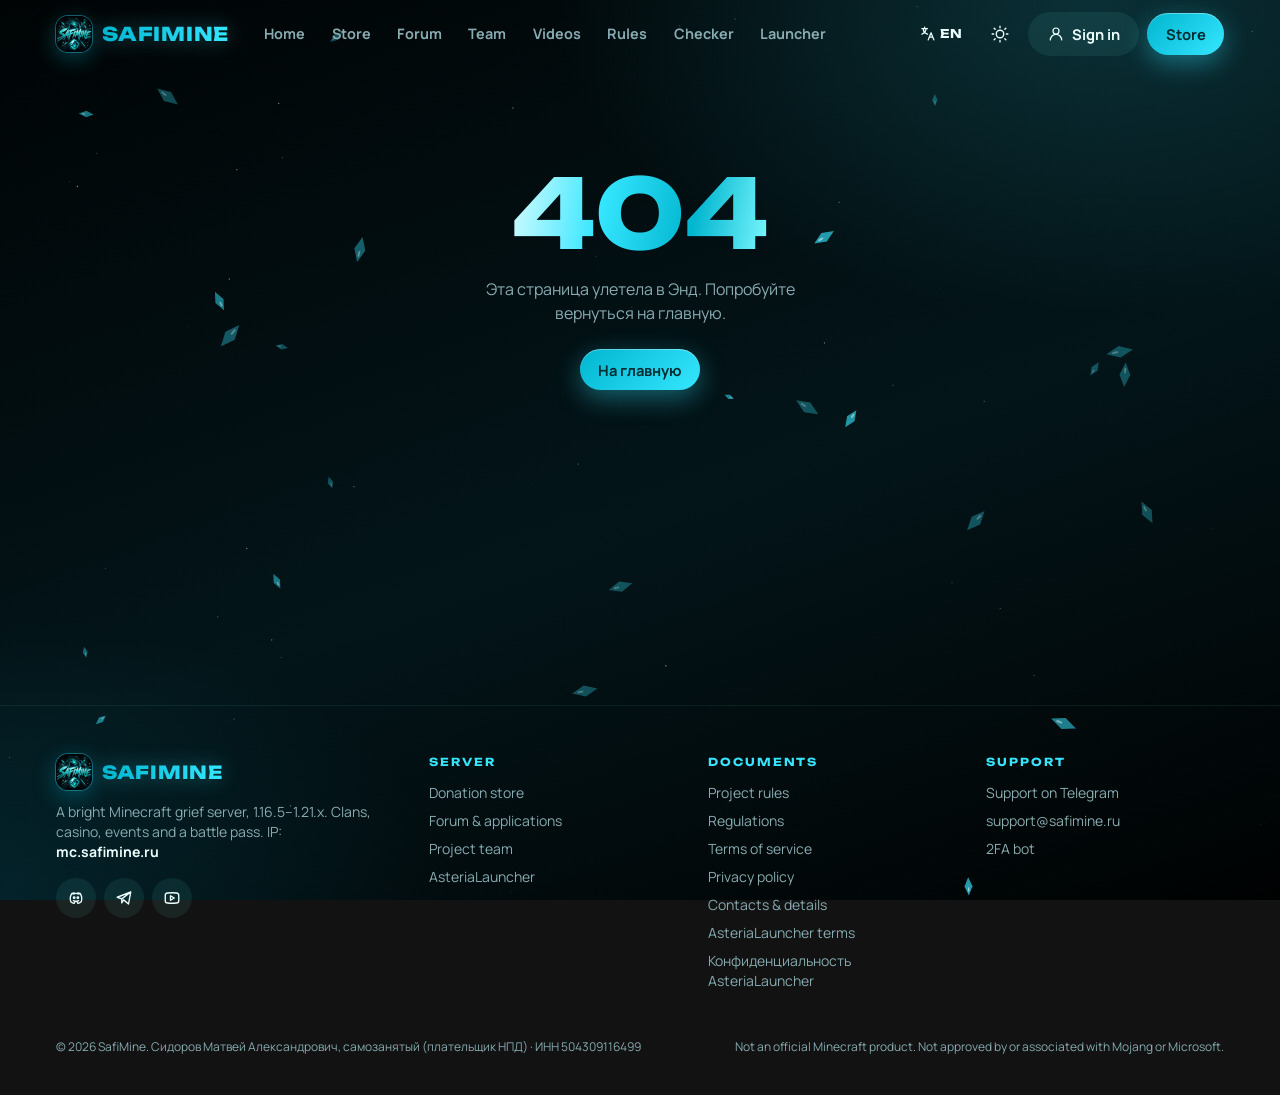
==== commit ee865ea3: "Custom prefix preview drawn with the resource-pack tiles, like the tab Co-Authored-By: Claude Opus 5" ====
--- a/index.html
+++ b/index.html
@@ -11,7 +11,7 @@
     <meta name="theme-color" content="#000304" />
     <link rel="icon" type="image/png" href="/favicon.png" />
     <link rel="apple-touch-icon" href="/apple-touch-icon.png" />
-    <script type="module" crossorigin src="/assets/index-CQuGcZ4R.js"></script>
+    <script type="module" crossorigin src="/assets/index-BkaFc0Ck.js"></script>
     <link rel="stylesheet" crossorigin href="/assets/index-hfC2W4Lm.css">
   </head>
   <body>
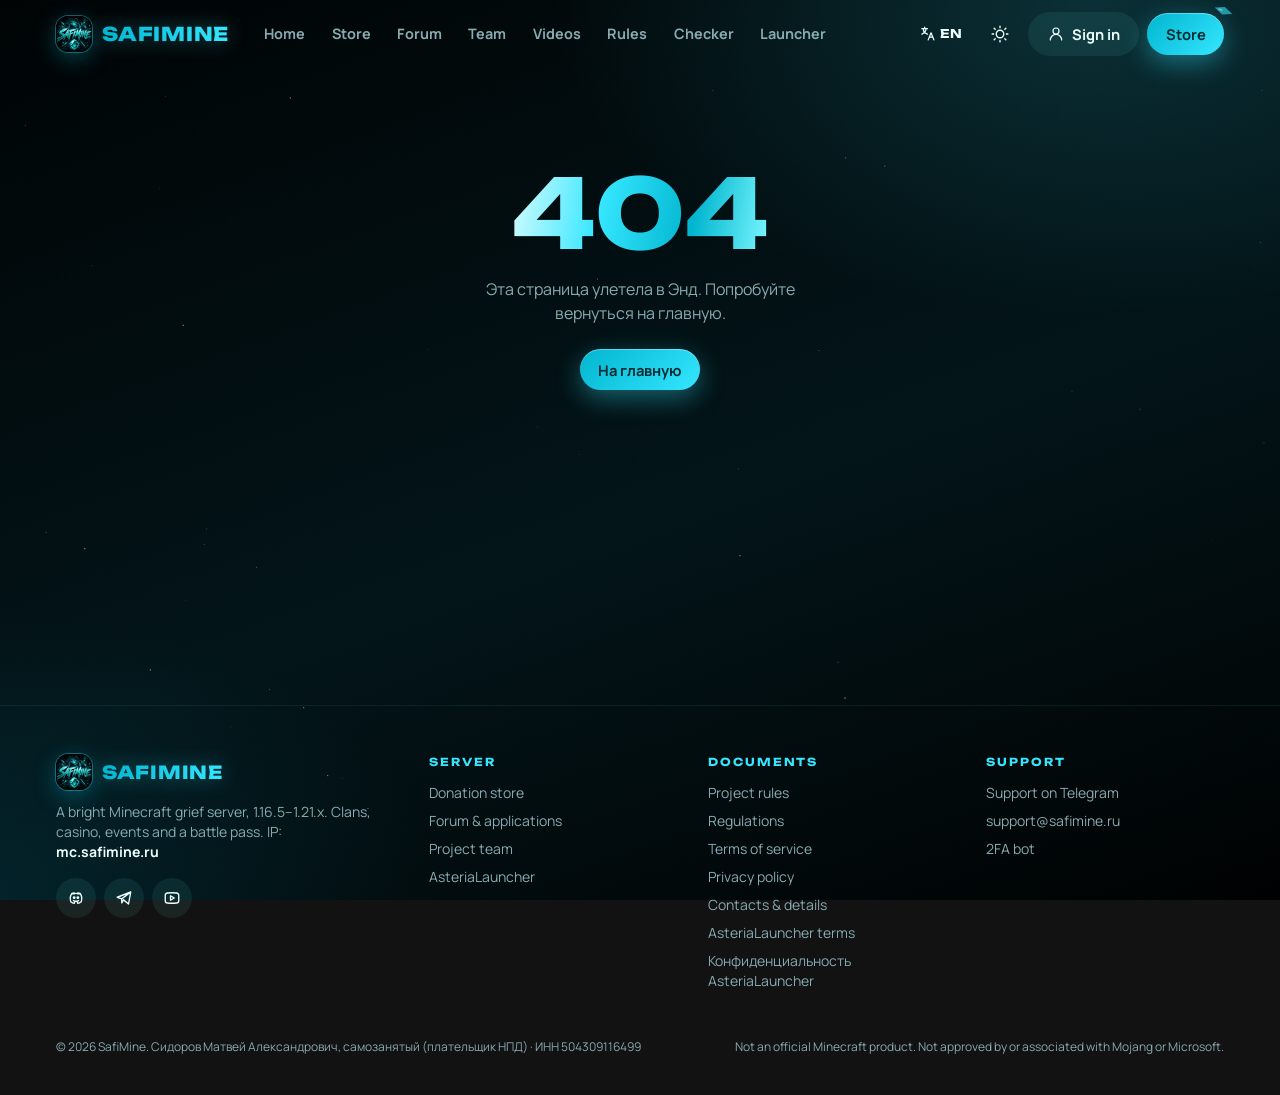
==== commit 940f3642: "Roulette streak and new prizes, ruble vouchers and icons, staff bans/mutes, role picker, bonus/fine " ====
--- a/index.html
+++ b/index.html
@@ -11,8 +11,8 @@
     <meta name="theme-color" content="#000304" />
     <link rel="icon" type="image/png" href="/favicon.png" />
     <link rel="apple-touch-icon" href="/apple-touch-icon.png" />
-    <script type="module" crossorigin src="/assets/index-BkaFc0Ck.js"></script>
-    <link rel="stylesheet" crossorigin href="/assets/index-hfC2W4Lm.css">
+    <script type="module" crossorigin src="/assets/index-DPyzp09P.js"></script>
+    <link rel="stylesheet" crossorigin href="/assets/index-huUh4mJ8.css">
   </head>
   <body>
     <div id="root"></div>
--- a/assets/index-huUh4mJ8.css
+++ b/assets/index-huUh4mJ8.css
@@ -0,0 +1 @@
+@font-face{font-family:Manrope Variable;font-style:normal;font-display:swap;font-weight:200 800;src:url([data-uri]) format("woff2-variations");unicode-range:U+0460-052F,U+1C80-1C8A,U+20B4,U+2DE0-2DFF,U+A640-A69F,U+FE2E-FE2F}@font-face{font-family:Manrope Variable;font-style:normal;font-display:swap;font-weight:200 800;src:url(/assets/manrope-cyrillic-wght-normal-Dvxsihut.woff2) format("woff2-variations");unicode-range:U+0301,U+0400-045F,U+0490-0491,U+04B0-04B1,U+2116}@font-face{font-family:Manrope Variable;font-style:normal;font-display:swap;font-weight:200 800;src:url(/assets/manrope-greek-wght-normal-DL7QRZyv.woff2) format("woff2-variations");unicode-range:U+0370-0377,U+037A-037F,U+0384-038A,U+038C,U+038E-03A1,U+03A3-03FF}@font-face{font-family:Manrope Variable;font-style:normal;font-display:swap;font-weight:200 800;src:url(/assets/manrope-vietnamese-wght-normal-usUDDRr7.woff2) format("woff2-variations");unicode-range:U+0102-0103,U+0110-0111,U+0128-0129,U+0168-0169,U+01A0-01A1,U+01AF-01B0,U+0300-0301,U+0303-0304,U+0308-0309,U+0323,U+0329,U+1EA0-1EF9,U+20AB}@font-face{font-family:Manrope Variable;font-style:normal;font-display:swap;font-weight:200 800;src:url(/assets/manrope-latin-ext-wght-normal-Ch3YOpNY.woff2) format("woff2-variations");unicode-range:U+0100-02BA,U+02BD-02C5,U+02C7-02CC,U+02CE-02D7,U+02DD-02FF,U+0304,U+0308,U+0329,U+1D00-1DBF,U+1E00-1E9F,U+1EF2-1EFF,U+2020,U+20A0-20AB,U+20AD-20C0,U+2113,U+2C60-2C7F,U+A720-A7FF}@font-face{font-family:Manrope Variable;font-style:normal;font-display:swap;font-weight:200 800;src:url(/assets/manrope-latin-wght-normal-DHIcAJRg.woff2) format("woff2-variations");unicode-range:U+0000-00FF,U+0131,U+0152-0153,U+02BB-02BC,U+02C6,U+02DA,U+02DC,U+0304,U+0308,U+0329,U+2000-206F,U+20AC,U+2122,U+2191,U+2193,U+2212,U+2215,U+FEFF,U+FFFD}@font-face{font-family:Unbounded Variable;font-style:normal;font-display:swap;font-weight:200 900;src:url([data-uri]) format("woff2-variations");unicode-range:U+0460-052F,U+1C80-1C8A,U+20B4,U+2DE0-2DFF,U+A640-A69F,U+FE2E-FE2F}@font-face{font-family:Unbounded Variable;font-style:normal;font-display:swap;font-weight:200 900;src:url(/assets/unbounded-cyrillic-wght-normal-C627f1f8.woff2) format("woff2-variations");unicode-range:U+0301,U+0400-045F,U+0490-0491,U+04B0-04B1,U+2116}@font-face{font-family:Unbounded Variable;font-style:normal;font-display:swap;font-weight:200 900;src:url(/assets/unbounded-vietnamese-wght-normal-rat7GD3o.woff2) format("woff2-variations");unicode-range:U+0102-0103,U+0110-0111,U+0128-0129,U+0168-0169,U+01A0-01A1,U+01AF-01B0,U+0300-0301,U+0303-0304,U+0308-0309,U+0323,U+0329,U+1EA0-1EF9,U+20AB}@font-face{font-family:Unbounded Variable;font-style:normal;font-display:swap;font-weight:200 900;src:url(/assets/unbounded-latin-ext-wght-normal-D6H-S6MW.woff2) format("woff2-variations");unicode-range:U+0100-02BA,U+02BD-02C5,U+02C7-02CC,U+02CE-02D7,U+02DD-02FF,U+0304,U+0308,U+0329,U+1D00-1DBF,U+1E00-1E9F,U+1EF2-1EFF,U+2020,U+20A0-20AB,U+20AD-20C0,U+2113,U+2C60-2C7F,U+A720-A7FF}@font-face{font-family:Unbounded Variable;font-style:normal;font-display:swap;font-weight:200 900;src:url(/assets/unbounded-latin-wght-normal-D5afBTBx.woff2) format("woff2-variations");unicode-range:U+0000-00FF,U+0131,U+0152-0153,U+02BB-02BC,U+02C6,U+02DA,U+02DC,U+0304,U+0308,U+0329,U+2000-206F,U+20AC,U+2122,U+2191,U+2193,U+2212,U+2215,U+FEFF,U+FFFD}*,:before,:after{--tw-border-spacing-x: 0;--tw-border-spacing-y: 0;--tw-translate-x: 0;--tw-translate-y: 0;--tw-rotate: 0;--tw-skew-x: 0;--tw-skew-y: 0;--tw-scale-x: 1;--tw-scale-y: 1;--tw-pan-x: ;--tw-pan-y: ;--tw-pinch-zoom: ;--tw-scroll-snap-strictness: proximity;--tw-gradient-from-position: ;--tw-gradient-via-position: ;--tw-gradient-to-position: ;--tw-ordinal: ;--tw-slashed-zero: ;--tw-numeric-figure: ;--tw-numeric-spacing: ;--tw-numeric-fraction: ;--tw-ring-inset: ;--tw-ring-offset-width: 0px;--tw-ring-offset-color: #fff;--tw-ring-color: rgb(59 130 246 / .5);--tw-ring-offset-shadow: 0 0 #0000;--tw-ring-shadow: 0 0 #0000;--tw-shadow: 0 0 #0000;--tw-shadow-colored: 0 0 #0000;--tw-blur: ;--tw-brightness: ;--tw-contrast: ;--tw-grayscale: ;--tw-hue-rotate: ;--tw-invert: ;--tw-saturate: ;--tw-sepia: ;--tw-drop-shadow: ;--tw-backdrop-blur: ;--tw-backdrop-brightness: ;--tw-backdrop-contrast: ;--tw-backdrop-grayscale: ;--tw-backdrop-hue-rotate: ;--tw-backdrop-invert: ;--tw-backdrop-opacity: ;--tw-backdrop-saturate: ;--tw-backdrop-sepia: ;--tw-contain-size: ;--tw-contain-layout: ;--tw-contain-paint: ;--tw-contain-style: }::backdrop{--tw-border-spacing-x: 0;--tw-border-spacing-y: 0;--tw-translate-x: 0;--tw-translate-y: 0;--tw-rotate: 0;--tw-skew-x: 0;--tw-skew-y: 0;--tw-scale-x: 1;--tw-scale-y: 1;--tw-pan-x: ;--tw-pan-y: ;--tw-pinch-zoom: ;--tw-scroll-snap-strictness: proximity;--tw-gradient-from-position: ;--tw-gradient-via-position: ;--tw-gradient-to-position: ;--tw-ordinal: ;--tw-slashed-zero: ;--tw-numeric-figure: ;--tw-numeric-spacing: ;--tw-numeric-fraction: ;--tw-ring-inset: ;--tw-ring-offset-width: 0px;--tw-ring-offset-color: #fff;--tw-ring-color: rgb(59 130 246 / .5);--tw-ring-offset-shadow: 0 0 #0000;--tw-ring-shadow: 0 0 #0000;--tw-shadow: 0 0 #0000;--tw-shadow-colored: 0 0 #0000;--tw-blur: ;--tw-brightness: ;--tw-contrast: ;--tw-grayscale: ;--tw-hue-rotate: ;--tw-invert: ;--tw-saturate: ;--tw-sepia: ;--tw-drop-shadow: ;--tw-backdrop-blur: ;--tw-backdrop-brightness: ;--tw-backdrop-contrast: ;--tw-backdrop-grayscale: ;--tw-backdrop-hue-rotate: ;--tw-backdrop-invert: ;--tw-backdrop-opacity: ;--tw-backdrop-saturate: ;--tw-backdrop-sepia: ;--tw-contain-size: ;--tw-contain-layout: ;--tw-contain-paint: ;--tw-contain-style: }*,:before,:after{box-sizing:border-box;border-width:0;border-style:solid;border-color:#e5e7eb}:before,:after{--tw-content: ""}html,:host{line-height:1.5;-webkit-text-size-adjust:100%;-moz-tab-size:4;-o-tab-size:4;tab-size:4;font-family:ui-sans-serif,system-ui,sans-serif,"Apple Color Emoji","Segoe UI Emoji",Segoe UI Symbol,"Noto Color Emoji";font-feature-settings:normal;font-variation-settings:normal;-webkit-tap-highlight-color:transparent}body{margin:0;line-height:inherit}hr{height:0;color:inherit;border-top-width:1px}abbr:where([title]){-webkit-text-decoration:underline dotted;text-decoration:underline dotted}h1,h2,h3,h4,h5,h6{font-size:inherit;font-weight:inherit}a{color:inherit;text-decoration:inherit}b,strong{font-weight:bolder}code,kbd,samp,pre{font-family:ui-monospace,SFMono-Regular,Menlo,Monaco,Consolas,Liberation Mono,Courier New,monospace;font-feature-settings:normal;font-variation-settings:normal;font-size:1em}small{font-size:80%}sub,sup{font-size:75%;line-height:0;position:relative;vertical-align:baseline}sub{bottom:-.25em}sup{top:-.5em}table{text-indent:0;border-color:inherit;border-collapse:collapse}button,input,optgroup,select,textarea{font-family:inherit;font-feature-settings:inherit;font-variation-settings:inherit;font-size:100%;font-weight:inherit;line-height:inherit;letter-spacing:inherit;color:inherit;margin:0;padding:0}button,select{text-transform:none}button,input:where([type=button]),input:where([type=reset]),input:where([type=submit]){-webkit-appearance:button;background-color:transparent;background-image:none}:-moz-focusring{outline:auto}:-moz-ui-invalid{box-shadow:none}progress{vertical-align:baseline}::-webkit-inner-spin-button,::-webkit-outer-spin-button{height:auto}[type=search]{-webkit-appearance:textfield;outline-offset:-2px}::-webkit-search-decoration{-webkit-appearance:none}::-webkit-file-upload-button{-webkit-appearance:button;font:inherit}summary{display:list-item}blockquote,dl,dd,h1,h2,h3,h4,h5,h6,hr,figure,p,pre{margin:0}fieldset{margin:0;padding:0}legend{padding:0}ol,ul,menu{list-style:none;margin:0;padding:0}dialog{padding:0}textarea{resize:vertical}input::-moz-placeholder,textarea::-moz-placeholder{opacity:1;color:#9ca3af}input::placeholder,textarea::placeholder{opacity:1;color:#9ca3af}button,[role=button]{cursor:pointer}:disabled{cursor:default}img,svg,video,canvas,audio,iframe,embed,object{display:block;vertical-align:middle}img,video{max-width:100%;height:auto}[hidden]:where(:not([hidden=until-found])){display:none}:root{color-scheme:dark;--a1:#00B5CF;--a2:#35E6FF;--a3:#0891b2;--pink:#7df9ff;--bg1:#000304;--bg2:#021418;--bg3:#000101;--glass:rgba(6,20,24,.58);--glass-line:rgba(120,255,240,.08);--card:rgba(10,30,36,.55);--line:rgba(140,255,240,.075);--text:#ecfffd;--muted:#86aab0;--chip:rgba(34,211,238,.1);--hover:rgba(120,255,240,.06);--btn-bg:rgba(120,255,240,.08);--pill-bg:rgba(120,255,240,.08);--input-bg:rgba(4,18,22,.75);--input-line:rgba(140,255,240,.1);--pop-bg:rgba(4,16,20,.94);--shadow:0 10px 30px rgba(0,0,0,.35),inset 0 1px 0 rgba(255,255,255,.04);--shadow-lg:0 24px 70px rgba(0,0,0,.55);--ok:#34d399;--warn:#fbbf24;--bad:#f87171}[data-theme=light]{color-scheme:light;--a1:#0891b2;--a2:#00B5CF;--a3:#0e7490;--pink:#0891b2;--bg1:#f4fbff;--bg2:#e8f4ff;--bg3:#f3efff;--glass:rgba(255,255,255,.72);--glass-line:rgba(255,255,255,.9);--card:#ffffff;--line:rgba(8,80,120,.1);--text:#0a1b2e;--muted:#5b6f86;--chip:rgba(6,182,212,.09);--hover:rgba(6,182,212,.07);--btn-bg:#ffffff;--pill-bg:#ffffff;--input-bg:#ffffff;--input-line:rgba(8,80,120,.16);--pop-bg:rgba(255,255,255,.98);--shadow:0 1px 2px rgba(8,50,90,.05),0 10px 30px -8px rgba(8,80,140,.14);--shadow-lg:0 30px 60px -20px rgba(8,80,140,.25);--ok:#059669;--warn:#d97706;--bad:#dc2626}[data-theme=light] body{background:radial-gradient(ellipse 55% 45% at 90% -5%,rgba(6,182,212,.18),transparent 70%),radial-gradient(ellipse 45% 40% at -5% 30%,rgba(0,181,207,.1),transparent 70%),radial-gradient(ellipse 50% 40% at 50% 110%,rgba(53,230,255,.12),transparent 70%),linear-gradient(180deg,var(--bg1),var(--bg2) 50%,var(--bg3));background-attachment:fixed}[data-theme=light] body:after{opacity:.025}[data-theme=light] .btn{border-color:var(--line);box-shadow:0 1px 2px #08325a0f}[data-theme=light] .btn-primary{color:#fff;border:0;box-shadow:0 8px 22px -6px color-mix(in srgb,var(--a2) 60%,transparent),inset 0 1px #ffffff59}[data-theme=light] .pill{border-color:var(--line)}[data-theme=light] .card{border-color:#08507814}[data-theme=light] .card-hover:hover{box-shadow:0 24px 50px -18px #08508c47,0 0 0 1px color-mix(in srgb,var(--a2) 30%,transparent)}[data-theme=light] .nav.scrolled{background:#ffffffc7}[data-theme=light] .codebox{color:#475569;background:#f8fafc}[data-theme=light] .rank-tag{filter:drop-shadow(0 2px 6px color-mix(in srgb,var(--c) 45%,transparent))}[data-theme=light] .tone-info{color:#475569}.hero{--text:#ecfffd;--muted:#a9c4c9;--glass:rgba(6,20,24,.58);--glass-line:rgba(120,255,240,.1);--chip:rgba(34,211,238,.12);--card:rgba(10,30,36,.6);color:var(--text)}html{scroll-behavior:smooth;overflow-x:clip}body{overflow-x:clip;margin:0;min-height:100vh;color:var(--text);font-family:Manrope Variable,Inter,Segoe UI,system-ui,sans-serif;-webkit-font-smoothing:antialiased;background:radial-gradient(ellipse 60% 50% at 85% 0%,color-mix(in srgb,var(--a2) 16%,transparent),transparent 70%),radial-gradient(ellipse 50% 45% at 0% 100%,color-mix(in srgb,var(--a3) 14%,transparent),transparent 70%),linear-gradient(160deg,var(--bg1),var(--bg2) 55%,var(--bg3));background-attachment:fixed}body:after{content:"";position:fixed;top:0;right:0;bottom:0;left:0;pointer-events:none;z-index:60;opacity:.045;mix-blend-mode:overlay;background-image:url("data:image/svg+xml,%3Csvg xmlns='http://www.w3.org/2000/svg' width='160' height='160'%3E%3Cfilter id='n'%3E%3CfeTurbulence type='fractalNoise' baseFrequency='.9' numOctaves='2' stitchTiles='stitch'/%3E%3C/filter%3E%3Crect width='100%25' height='100%25' filter='url(%23n)'/%3E%3C/svg%3E")}::-moz-selection{background:color-mix(in srgb,var(--a2) 40%,transparent)}::selection{background:color-mix(in srgb,var(--a2) 40%,transparent)}::-webkit-scrollbar{width:10px;height:10px}::-webkit-scrollbar-thumb{background:color-mix(in srgb,var(--a2) 22%,transparent);border-radius:99px;border:3px solid transparent;background-clip:padding-box}a{color:inherit;text-decoration:none}button{cursor:pointer}button:focus-visible,a:focus-visible,input:focus-visible,textarea:focus-visible,select:focus-visible{outline:2px solid var(--a2);outline-offset:2px}.font-display,h1,h2,h3{font-family:Unbounded Variable,Manrope Variable,system-ui,sans-serif;letter-spacing:-.01em}.muted{color:var(--muted)}.wrap{max-width:1200px;margin:0 auto;padding:0 16px}.glass{background:var(--glass);backdrop-filter:blur(20px) saturate(1.2);-webkit-backdrop-filter:blur(20px) saturate(1.2);border:1px solid var(--glass-line);box-shadow:var(--shadow-lg);border-radius:22px}.card{background:var(--card);border:1px solid var(--line);box-shadow:var(--shadow);border-radius:22px;position:relative}.card-hover{transition:transform .25s cubic-bezier(.2,.8,.2,1),border-color .25s,box-shadow .25s}.card-hover:hover{transform:translateY(-3px);border-color:color-mix(in srgb,var(--a2) 35%,transparent);box-shadow:0 18px 50px #00000073,0 0 0 1px color-mix(in srgb,var(--a2) 14%,transparent)}.chip{background:var(--chip);border-radius:14px}.kpi{border-radius:20px;padding:16px;background:var(--card);border:1px solid var(--line);position:relative;overflow:hidden}.kpi:before{content:"";position:absolute;right:-30px;top:-30px;width:110px;height:110px;border-radius:50%;background:radial-gradient(circle,color-mix(in srgb,var(--a2) 28%,transparent),transparent 70%)}.grad-text{background:linear-gradient(90deg,var(--text),color-mix(in srgb,var(--a2) 80%,var(--text)));-webkit-background-clip:text;background-clip:text;color:transparent}.grad-anime{background:linear-gradient(100deg,#d8fdff,#35e6ff 35%,#00b5cf 70%,#7df9ff);-webkit-background-clip:text;background-clip:text;color:transparent}[data-theme=light] .grad-anime:not(.hero .grad-anime){background:linear-gradient(100deg,#0e7490,#0891b2 45%,#0369a1);-webkit-background-clip:text;background-clip:text;color:transparent}.section-label{font-family:Unbounded Variable,sans-serif;font-weight:700;font-size:11px;letter-spacing:.18em;text-transform:uppercase;color:var(--a2)}.jp{font-family:Unbounded Variable,system-ui;letter-spacing:.3em;font-size:11px;color:color-mix(in srgb,var(--a2) 55%,transparent)}.btn{display:inline-flex;align-items:center;justify-content:center;gap:.5rem;border-radius:999px;padding:.6rem 1.15rem;font-weight:700;font-size:.92rem;background:var(--btn-bg);color:var(--text);border:1px solid transparent;transition:transform .15s,border-color .15s,box-shadow .15s,background .15s,filter .15s;white-space:nowrap}.btn:hover{transform:translateY(-1px);border-color:color-mix(in srgb,var(--a2) 55%,transparent);box-shadow:0 0 0 3px color-mix(in srgb,var(--a2) 12%,transparent)}.btn:active{transform:translateY(0) scale(.98)}.btn:disabled{opacity:.5;transform:none;cursor:default;box-shadow:none}.btn-primary{background:linear-gradient(135deg,var(--a1),var(--a2));color:#042a30;border:0;box-shadow:0 8px 26px color-mix(in srgb,var(--a2) 38%,transparent),inset 0 1px #ffffff59}.btn-primary:hover{border-color:transparent;filter:brightness(1.06);box-shadow:0 10px 34px color-mix(in srgb,var(--a2) 60%,transparent),inset 0 1px #ffffff73}.btn-ghost{background:transparent}.btn-ghost:hover{background:var(--hover);box-shadow:none;border-color:transparent}.btn-danger{background:color-mix(in srgb,var(--bad) 16%,transparent);color:var(--bad)}.btn-sm{padding:.38rem .8rem;font-size:.8rem}.pill{display:inline-flex;align-items:center;gap:.4rem;padding:.35rem .75rem;border-radius:999px;font-size:.78rem;font-weight:700;background:var(--pill-bg);color:var(--text);border:1px solid transparent;transition:.2s;white-space:nowrap}.pill.on{background:linear-gradient(135deg,var(--a1),var(--a2));color:#042a30}button.pill:hover{border-color:color-mix(in srgb,var(--a2) 40%,transparent)}.input,input.input,textarea.input,select.input{width:100%;background:var(--input-bg);border:1px solid var(--input-line);border-radius:14px;padding:.7rem .9rem;color:var(--text);font:inherit;transition:border-color .15s,box-shadow .15s}.input:focus{outline:none;border-color:color-mix(in srgb,var(--a2) 60%,transparent);box-shadow:0 0 0 4px color-mix(in srgb,var(--a2) 14%,transparent)}textarea.input{min-height:110px;resize:vertical}select.input option{background:var(--bg2)}.label{font-size:.82rem;font-weight:700;margin-bottom:.4rem;display:block}input[type=range]{accent-color:var(--a2);width:100%}.badge{font-family:Unbounded Variable,sans-serif;font-weight:700;font-size:10px;letter-spacing:.06em;text-transform:uppercase;padding:.3rem .55rem;border-radius:8px;white-space:nowrap}.tone-mute{background:#fbbf2424;color:#fcd34d}.tone-ban{background:#f8717126;color:#fca5a5}.tone-warn{background:#818cf829;color:#c7d2fe}.tone-ok{background:#34d39926;color:#6ee7b7}.tone-info{background:var(--chip);color:var(--muted)}.tone-perm{background:#450a0a;color:#fecaca}[data-theme=light] .tone-mute{color:#92400e}[data-theme=light] .tone-ban{color:#b91c1c}[data-theme=light] .tone-warn{color:#3730a3}[data-theme=light] .tone-ok{color:#047857}.nav{position:sticky;top:0;z-index:40;transition:background .25s,box-shadow .25s,border-color .25s;border-bottom:1px solid transparent}.nav.scrolled{background:color-mix(in srgb,var(--bg1) 72%,transparent);backdrop-filter:blur(18px);-webkit-backdrop-filter:blur(18px);border-color:var(--line)}.navlink{position:relative;padding:.5rem .7rem;border-radius:999px;font-weight:700;font-size:.9rem;color:var(--muted);transition:color .15s,background .15s}.navlink:hover{color:var(--text);background:var(--hover)}.navlink.active{color:var(--text);background:var(--chip)}.navlink.active:after{content:"";position:absolute;left:50%;bottom:-2px;width:18px;height:3px;margin-left:-9px;border-radius:3px;background:linear-gradient(90deg,var(--a1),var(--a2));box-shadow:0 0 12px var(--a2)}.grid>*{min-width:0}.hero{position:relative;overflow:hidden;border-radius:32px;min-height:560px}.hero-img{position:absolute;top:0;right:0;bottom:0;left:0;width:100%;height:100%;-o-object-fit:cover;object-fit:cover;transform:scale(1.04);animation:heroPan 26s ease-in-out infinite alternate}@keyframes heroPan{to{transform:scale(1.12) translate(-1.5%,-1%)}}.hero-shade{position:absolute;top:0;right:0;bottom:0;left:0;background:linear-gradient(90deg,#010507eb,#01050799 45%,#0105071a),linear-gradient(0deg,rgba(1,5,7,.85),transparent 45%)}.speedlines{position:absolute;top:-50%;right:-50%;bottom:-50%;left:-50%;background:repeating-conic-gradient(from 0deg at 75% 40%,transparent 0deg 3deg,rgba(255,255,255,.035) 3deg 3.6deg);-webkit-mask-image:radial-gradient(circle at 75% 40%,transparent 12%,#000 60%);mask-image:radial-gradient(circle at 75% 40%,transparent 12%,#000 60%);animation:spin 120s linear infinite;pointer-events:none}@keyframes spin{to{transform:rotate(360deg)}}.ip-box{display:inline-flex;align-items:center;gap:.75rem;padding:.45rem .5rem .45rem 1rem;border-radius:999px;background:#00000073;border:1px solid rgba(255,255,255,.12);-webkit-backdrop-filter:blur(10px);backdrop-filter:blur(10px)}.dot{width:9px;height:9px;border-radius:50%;background:var(--ok);box-shadow:0 0 color-mix(in srgb,var(--ok) 60%,transparent);animation:ping 1.8s infinite}.dot.off{background:var(--bad);animation:none}@keyframes ping{70%{box-shadow:0 0 0 9px transparent}to{box-shadow:0 0 0 0 transparent}}.rank{overflow:hidden;isolation:isolate}.rank:before{content:"";position:absolute;top:0;right:0;bottom:0;left:0;z-index:-1;background:radial-gradient(120% 70% at 50% -10%,color-mix(in srgb,var(--c) 30%,transparent),transparent 60%);opacity:.9;transition:opacity .3s}.rank:hover:before{opacity:1}.rank .icon{image-rendering:pixelated;filter:drop-shadow(0 6px 14px color-mix(in srgb,var(--c) 70%,transparent));transition:transform .4s cubic-bezier(.2,.8,.2,1)}.rank:hover .icon:not(.emblem-rp .icon){transform:translateY(-4px) rotate(-8deg) scale(1.08)}.ribbon{position:absolute;top:14px;right:-34px;transform:rotate(35deg);padding:.2rem 2.6rem;font-size:10px;font-weight:800;letter-spacing:.08em;background:linear-gradient(90deg,#00b5cf,#35e6ff);color:#012a30}.pix{image-rendering:pixelated}.emblem{position:relative;display:grid;place-items:center;border-radius:24px;flex:none}.emblem:before{content:"";position:absolute;top:0;right:0;bottom:0;left:0;border-radius:inherit;background:radial-gradient(circle at 50% 40%,color-mix(in srgb,var(--c,var(--a2)) 38%,transparent),transparent 70%)}.emblem-rp{background:linear-gradient(145deg,color-mix(in srgb,var(--c) 30%,transparent),color-mix(in srgb,var(--c) 8%,transparent));border:1px solid color-mix(in srgb,var(--c) 45%,transparent);box-shadow:0 10px 30px color-mix(in srgb,var(--c) 30%,transparent),inset 0 1px #ffffff40;transform:rotate(45deg) scale(.82)}.emblem-rp .icon{transform:rotate(-45deg);border-radius:6px;box-shadow:0 0 0 2px #00000040}.emblem-rp:after{content:"";position:absolute;top:-6px;right:-6px;bottom:-6px;left:-6px;border-radius:28px;border:1px dashed color-mix(in srgb,var(--c) 40%,transparent);animation:spin 24s linear infinite}.rank:hover .emblem-rp{transform:rotate(45deg) scale(.9);transition:transform .4s cubic-bezier(.2,.8,.2,1)}.rank-tag{filter:drop-shadow(0 2px 8px color-mix(in srgb,var(--c) 70%,transparent))}.forum-cat{overflow:hidden}.forum-cat:before{content:"";position:absolute;top:0;right:0;bottom:0;left:0;border-radius:inherit;background:radial-gradient(130% 75% at 0% 0%,color-mix(in srgb,var(--c) 24%,transparent),transparent 65%);pointer-events:none}[data-theme=light] .forum-cat:before{background:radial-gradient(130% 75% at 0% 0%,color-mix(in srgb,var(--c) 12%,transparent),transparent 65%)}.forum-cat>*{position:relative}.forum-cat-top{position:relative}.forum-cat-ic{width:52px;height:52px;border-radius:16px;display:grid;place-items:center;flex:none;color:#fff;background:linear-gradient(135deg,var(--c),color-mix(in srgb,var(--c) 55%,#000));box-shadow:0 10px 24px color-mix(in srgb,var(--c) 40%,transparent),inset 0 1px #ffffff4d}.ev{overflow:hidden;isolation:isolate}.ev:before{content:"";position:absolute;top:0;right:0;bottom:0;left:0;z-index:-1;background:radial-gradient(120% 90% at 0% 0%,color-mix(in srgb,var(--c) 30%,transparent),transparent 60%)}.ev-head{width:56px;height:56px;border-radius:16px;display:grid;place-items:center;background:color-mix(in srgb,var(--c) 14%,transparent);box-shadow:0 0 24px color-mix(in srgb,var(--c) 35%,transparent);flex:none;transition:transform .3s}.ev:hover .ev-head{transform:rotate(-6deg) scale(1.06)}.topup-track{position:relative;height:10px;border-radius:99px;background:var(--chip);overflow:hidden}.topup-fill{position:absolute;inset:0 auto 0 0;border-radius:99px;background:linear-gradient(90deg,var(--a1),var(--a2),#a5b4fc);box-shadow:0 0 18px color-mix(in srgb,var(--a2) 70%,transparent);transition:width .35s cubic-bezier(.2,.8,.2,1)}.shine{position:relative;overflow:hidden}.shine:after{content:"";position:absolute;top:0;right:0;bottom:0;left:0;background:linear-gradient(110deg,transparent 30%,rgba(255,255,255,.28) 50%,transparent 70%);transform:translate(-100%);animation:shine 3.2s ease-in-out infinite}@keyframes shine{60%,to{transform:translate(100%)}}.ticker{-webkit-mask-image:linear-gradient(90deg,transparent,#000 6%,#000 94%,transparent);mask-image:linear-gradient(90deg,transparent,#000 6%,#000 94%,transparent)}.ticker-run{display:flex;gap:10px;width:-moz-max-content;width:max-content;animation:tick 40s linear infinite}.ticker:hover .ticker-run{animation-play-state:paused}@keyframes tick{to{transform:translate(-50%)}}.fx{position:fixed;top:0;right:0;bottom:0;left:0;pointer-events:none;z-index:0}main,footer{position:relative;z-index:1}.reveal{opacity:0;translate:0 18px;transition:opacity .7s ease,translate .7s cubic-bezier(.2,.8,.2,1),transform .25s cubic-bezier(.2,.8,.2,1),border-color .25s,box-shadow .25s}.reveal.in{opacity:1;translate:none}.overlay{position:fixed;top:0;right:0;bottom:0;left:0;z-index:70;background:#0004069e;-webkit-backdrop-filter:blur(6px);backdrop-filter:blur(6px);display:flex;align-items:center;justify-content:center;padding:16px;animation:fade .2s}.modal{width:100%;max-width:520px;max-height:calc(100vh - 32px);overflow:auto;background:var(--pop-bg);border:1px solid var(--glass-line);border-radius:26px;box-shadow:var(--shadow-lg);animation:pop .25s cubic-bezier(.2,.9,.3,1.2)}@keyframes fade{0%{opacity:0}}@keyframes pop{0%{opacity:0;transform:translateY(10px) scale(.97)}}.toast{position:fixed;left:50%;bottom:24px;transform:translate(-50%);z-index:80;animation:pop .25s}.skeleton{background:linear-gradient(90deg,var(--chip),color-mix(in srgb,var(--a2) 16%,transparent),var(--chip));background-size:200% 100%;animation:sk 1.4s infinite;border-radius:12px}@keyframes sk{to{background-position:-200% 0}}.spin{width:16px;height:16px;border-radius:50%;border:2px solid currentColor;border-right-color:transparent;animation:spin .7s linear infinite;display:inline-block}.prose-sm p{margin:.5rem 0;line-height:1.7}.prose-sm h2{font-size:1.15rem;margin:1.6rem 0 .5rem}.prose-sm ul{margin:.4rem 0;padding-left:1.2rem;list-style:disc}.prose-sm li{margin:.25rem 0;line-height:1.6}.codebox{font:12px/1.7 ui-monospace,Consolas,monospace;background:var(--input-bg);border:1px solid var(--line);border-radius:12px;padding:10px 12px;color:var(--muted)}.table{width:100%;border-collapse:collapse;font-size:.87rem}.table th{text-align:left;color:var(--muted);font-weight:700;font-size:.75rem;text-transform:uppercase;letter-spacing:.06em;padding:.6rem .7rem;border-bottom:1px solid var(--line)}.table td{padding:.6rem .7rem;border-bottom:1px solid var(--line);vertical-align:top}.table tr:hover td{background:var(--hover)}@media (prefers-reduced-motion:reduce){*{animation:none!important;transition:none!important}.reveal{opacity:1;translate:none}}.wordmark{font-family:Unbounded Variable,Manrope Variable,system-ui,sans-serif;font-weight:800;letter-spacing:.04em;font-size:.86em;background:linear-gradient(90deg,#00b5cf,#35e6ff);-webkit-background-clip:text;background-clip:text;color:transparent;filter:drop-shadow(0 0 10px rgba(53,230,255,.35))}.logo-img{border-radius:12px;box-shadow:0 0 0 1px #35e6ff59,0 6px 22px #00b5cf59}.hero-logo{width:min(420px,100%);border-radius:36px;box-shadow:0 0 0 1px #35e6ff4d,0 30px 90px #00b5cf73;animation:float1 7s ease-in-out infinite}@keyframes float1{50%{transform:translateY(-10px)}}.topup-range{-webkit-appearance:none;-moz-appearance:none;appearance:none;width:100%;height:10px;border-radius:99px;outline:none;cursor:pointer;background:linear-gradient(90deg,var(--a1),var(--a2) var(--p),var(--chip) var(--p))}.topup-range::-webkit-slider-thumb{-webkit-appearance:none;-moz-appearance:none;appearance:none;width:24px;height:24px;border-radius:50%;background:#fff;border:4px solid var(--a2);box-shadow:0 0 0 6px color-mix(in srgb,var(--a2) 22%,transparent),0 4px 14px #0006;-webkit-transition:transform .15s;transition:transform .15s}.topup-range::-webkit-slider-thumb:hover{transform:scale(1.12)}.topup-range::-moz-range-thumb{width:18px;height:18px;border-radius:50%;background:#fff;border:4px solid var(--a2)}select.input{-webkit-appearance:none;-moz-appearance:none;appearance:none;padding-right:2.6rem;background-image:url("data:image/svg+xml,%3Csvg xmlns='http://www.w3.org/2000/svg' width='16' height='16' viewBox='0 0 24 24' fill='none' stroke='%2335E6FF' stroke-width='2.4' stroke-linecap='round' stroke-linejoin='round'%3E%3Cpath d='M6 9l6 6 6-6'/%3E%3C/svg%3E");background-repeat:no-repeat;background-position:right .9rem center}select.input option{background:#04171b;color:#e6fbff}[data-theme=light] select.input option{background:#fff;color:#0a1b2e}.dd{position:relative}.dd-list{position:absolute;z-index:30;left:0;right:0;top:calc(100% + 6px);padding:6px;border-radius:16px;background:var(--pop-bg);border:1px solid var(--glass-line);box-shadow:var(--shadow-lg);animation:pop .15s}.dd-item{display:flex;align-items:center;gap:.6rem;width:100%;text-align:left;padding:.6rem .75rem;border-radius:11px;font-weight:600;font-size:.92rem;color:var(--text)}.dd-item:hover,.dd-item.on{background:var(--chip)}.dd-item.on{color:var(--a2)}.roul{position:relative;overflow:hidden;border-radius:20px;background:var(--input-bg);border:1px solid var(--line);-webkit-mask-image:linear-gradient(90deg,transparent,#000 12%,#000 88%,transparent);mask-image:linear-gradient(90deg,transparent,#000 12%,#000 88%,transparent)}.roul-strip{display:flex;gap:10px;padding:14px 0;will-change:transform}.roul-item{flex:none;width:120px;height:132px;border-radius:16px;display:flex;flex-direction:column;align-items:center;justify-content:center;gap:8px;text-align:center;padding:8px;font-size:12px;font-weight:700;background:linear-gradient(180deg,color-mix(in srgb,var(--c) 22%,transparent),color-mix(in srgb,var(--c) 6%,transparent));border:1px solid color-mix(in srgb,var(--c) 40%,transparent);border-bottom:3px solid var(--c)}.roul-item img{width:52px;height:52px;image-rendering:pixelated;filter:drop-shadow(0 6px 12px color-mix(in srgb,var(--c) 60%,transparent))}.roul-pointer{position:absolute;left:50%;top:0;bottom:0;width:3px;margin-left:-1.5px;background:linear-gradient(180deg,transparent,var(--a2),transparent);box-shadow:0 0 18px var(--a2);z-index:2}.roul-pointer:before,.roul-pointer:after{content:"";position:absolute;left:50%;margin-left:-8px;border:8px solid transparent}.roul-pointer:before{top:0;border-top-color:var(--a2)}.roul-pointer:after{bottom:0;border-bottom-color:var(--a2)}.rar-common{--c:#94a3b8}.rar-rare{--c:#38bdf8}.rar-epic{--c:#a855f7}.rar-legendary{--c:#facc15}.launcher-mock{transform:perspective(1200px) rotateY(-8deg) rotateX(3deg);box-shadow:0 40px 100px #0009,0 0 0 1px #35e6ff26;transition:transform .5s}.launcher-mock:hover{transform:perspective(1200px) rotateY(-2deg)}[data-theme=light] [style*="color: rgb("]:not([style*=background]):not(.hero *):not(.btn):not(.btn *){filter:brightness(.62) saturate(1.35)}[data-theme=light] .kpi:before{display:none}.toggle{display:flex;align-items:center;gap:12px;cursor:pointer;-webkit-user-select:none;-moz-user-select:none;user-select:none;padding:12px 14px;border-radius:16px;background:var(--chip);border:1px solid transparent;transition:border-color .15s,background .15s;text-align:left}.toggle:hover{border-color:color-mix(in srgb,var(--a2) 35%,transparent)}.toggle input,.check input{position:absolute;opacity:0;width:1px;height:1px;pointer-events:none}.toggle .sw{flex:none;width:42px;height:24px;border-radius:99px;background:color-mix(in srgb,var(--text) 16%,transparent);position:relative;transition:background .2s;order:2;margin-left:auto}.toggle .sw:after{content:"";position:absolute;top:3px;left:3px;width:18px;height:18px;border-radius:50%;background:#fff;box-shadow:0 2px 6px #00000040;transition:left .2s cubic-bezier(.3,1.4,.5,1)}.toggle input:checked+.sw{background:linear-gradient(135deg,var(--a1),var(--a2));box-shadow:0 0 14px color-mix(in srgb,var(--a2) 40%,transparent)}.toggle input:checked+.sw:after{left:21px}.toggle input:focus-visible+.sw{outline:2px solid var(--a2);outline-offset:2px}.check{display:inline-flex;align-items:center;gap:10px;cursor:pointer;-webkit-user-select:none;-moz-user-select:none;user-select:none;position:relative}.check .box{width:22px;height:22px;border-radius:8px;display:grid;place-items:center;flex:none;border:1.5px solid color-mix(in srgb,var(--text) 28%,transparent);color:transparent;transition:.15s;background:var(--input-bg,transparent)}.check input:checked+.box{background:linear-gradient(135deg,var(--a1),var(--a2));border-color:transparent;color:#042a30;box-shadow:0 0 12px color-mix(in srgb,var(--a2) 35%,transparent)}.check input:focus-visible+.box{outline:2px solid var(--a2);outline-offset:2px}input[type=checkbox]:not(.toggle input):not(.check input){-moz-appearance:none;appearance:none;-webkit-appearance:none;width:20px;height:20px;border-radius:7px;border:1.5px solid color-mix(in srgb,var(--text) 28%,transparent);display:inline-grid;place-items:center;cursor:pointer;flex:none;transition:.15s;vertical-align:middle}input[type=checkbox]:not(.toggle input):not(.check input):checked{background:linear-gradient(135deg,var(--a1),var(--a2));border-color:transparent}input[type=checkbox]:not(.toggle input):not(.check input):checked:after{content:"";width:6px;height:10px;border:solid #042a30;border-width:0 2.5px 2.5px 0;transform:translateY(-1px) rotate(45deg)}input[type=radio]{-moz-appearance:none;appearance:none;-webkit-appearance:none;width:20px;height:20px;border-radius:50%;border:1.5px solid color-mix(in srgb,var(--text) 28%,transparent);display:inline-grid;place-items:center;cursor:pointer}input[type=radio]:checked{border-color:var(--a2)}input[type=radio]:checked:after{content:"";width:10px;height:10px;border-radius:50%;background:var(--a2)}.radio{width:18px;height:18px;border-radius:50%;border:1.5px solid color-mix(in srgb,var(--text) 30%,transparent);flex:none;display:grid;place-items:center;transition:.15s}.radio.on{border-color:var(--a2)}.radio.on:after{content:"";width:9px;height:9px;border-radius:50%;background:var(--a2);box-shadow:0 0 8px var(--a2)}.progress{height:8px;border-radius:99px;background:var(--chip);overflow:hidden}.progress>i{display:block;height:100%;border-radius:99px;background:linear-gradient(90deg,var(--a1),var(--a2));transition:width .3s}input[type=range]{accent-color:var(--a2)}[data-theme=light] .card{box-shadow:0 1px 2px #0f283c0d,0 8px 24px #0f283c0f}[data-theme=light] .chip,[data-theme=light] .toggle{background:color-mix(in srgb,var(--a2) 7%,#fff)}[data-theme=light] .pill{box-shadow:inset 0 0 0 1px #0f283c0f}[data-theme=light] .pill.on{color:#fff}[data-theme=light] .section-label{color:#0e7490}[data-theme=light] .codebox{background:#f3f8fa;color:#0f3a46}.overlay,.modal,textarea,select,.overflow-auto,.overflow-y-auto,.overflow-x-auto,iframe{overscroll-behavior:contain}.scroll-x{overflow-x:auto;scrollbar-width:none;-webkit-overflow-scrolling:touch}.scroll-x::-webkit-scrollbar{display:none}@media (max-width:640px){.hero{min-height:0;border-radius:24px}.card{border-radius:18px}.btn{padding:.6rem 1rem}.codebox{font-size:11.5px}.pill{white-space:nowrap}.table th,.table td{padding:.55rem .6rem}.section-label{font-size:10px;letter-spacing:.14em}.kpi{padding:12px}}.pointer-events-none{pointer-events:none}.invisible{visibility:hidden}.fixed{position:fixed}.absolute{position:absolute}.relative{position:relative}.inset-0{top:0;right:0;bottom:0;left:0}.-bottom-2{bottom:-.5rem}.-right-20{right:-5rem}.-right-24{right:-6rem}.-top-24{top:-6rem}.-top-28{top:-7rem}.bottom-0{bottom:0}.left-0{left:0}.left-3{left:.75rem}.left-6{left:1.5rem}.right-0{right:0}.right-2{right:.5rem}.right-3{right:.75rem}.right-4{right:1rem}.right-6{right:1.5rem}.top-0{top:0}.top-1\/2{top:50%}.top-2{top:.5rem}.top-3{top:.75rem}.top-\[120px\]{top:120px}.top-full{top:100%}.z-40{z-index:40}.z-50{z-index:50}.col-span-2{grid-column:span 2 / span 2}.col-span-full{grid-column:1 / -1}.-mx-4{margin-left:-1rem;margin-right:-1rem}.mx-auto{margin-left:auto;margin-right:auto}.-mt-14{margin-top:-3.5rem}.-mt-2{margin-top:-.5rem}.mb-1{margin-bottom:.25rem}.mb-1\.5{margin-bottom:.375rem}.mb-10{margin-bottom:2.5rem}.mb-2{margin-bottom:.5rem}.mb-3{margin-bottom:.75rem}.mb-4{margin-bottom:1rem}.mb-5{margin-bottom:1.25rem}.mb-6{margin-bottom:1.5rem}.mb-8{margin-bottom:2rem}.ml-1{margin-left:.25rem}.ml-2{margin-left:.5rem}.ml-auto{margin-left:auto}.mr-1\.5{margin-right:.375rem}.mr-3{margin-right:.75rem}.mr-auto{margin-right:auto}.mt-0\.5{margin-top:.125rem}.mt-1{margin-top:.25rem}.mt-1\.5{margin-top:.375rem}.mt-10{margin-top:2.5rem}.mt-12{margin-top:3rem}.mt-14{margin-top:3.5rem}.mt-16{margin-top:4rem}.mt-2{margin-top:.5rem}.mt-2\.5{margin-top:.625rem}.mt-24{margin-top:6rem}.mt-3{margin-top:.75rem}.mt-4{margin-top:1rem}.mt-5{margin-top:1.25rem}.mt-6{margin-top:1.5rem}.mt-7{margin-top:1.75rem}.mt-8{margin-top:2rem}.mt-auto{margin-top:auto}.line-clamp-2{overflow:hidden;display:-webkit-box;-webkit-box-orient:vertical;-webkit-line-clamp:2}.line-clamp-3{overflow:hidden;display:-webkit-box;-webkit-box-orient:vertical;-webkit-line-clamp:3}.block{display:block}.inline-block{display:inline-block}.flex{display:flex}.inline-flex{display:inline-flex}.table{display:table}.grid{display:grid}.contents{display:contents}.hidden{display:none}.aspect-video{aspect-ratio:16 / 9}.\!h-11{height:2.75rem!important}.\!h-20{height:5rem!important}.\!h-44{height:11rem!important}.\!h-8{height:2rem!important}.h-1\.5{height:.375rem}.h-10{height:2.5rem}.h-11{height:2.75rem}.h-12{height:3rem}.h-14{height:3.5rem}.h-16{height:4rem}.h-2{height:.5rem}.h-2\.5{height:.625rem}.h-20{height:5rem}.h-24{height:6rem}.h-3{height:.75rem}.h-36{height:9rem}.h-4{height:1rem}.h-44{height:11rem}.h-5{height:1.25rem}.h-56{height:14rem}.h-6{height:1.5rem}.h-64{height:16rem}.h-7{height:1.75rem}.h-72{height:18rem}.h-8{height:2rem}.h-80{height:20rem}.h-9{height:2.25rem}.h-96{height:24rem}.h-\[110px\]{height:110px}.h-\[140px\]{height:140px}.h-\[18px\]{height:18px}.h-\[26px\]{height:26px}.h-\[360px\]{height:360px}.h-\[620px\]{height:620px}.h-\[640px\]{height:640px}.h-\[68px\]{height:68px}.h-full{height:100%}.max-h-\[470px\]{max-height:470px}.\!min-h-\[180px\]{min-height:180px!important}.\!min-h-\[380px\]{min-height:380px!important}.\!min-h-\[480px\]{min-height:480px!important}.\!min-h-\[50px\]{min-height:50px!important}.\!min-h-\[70px\]{min-height:70px!important}.\!min-h-\[80px\]{min-height:80px!important}.\!min-h-\[96px\]{min-height:96px!important}.min-h-\[380px\]{min-height:380px}.min-h-\[60vh\]{min-height:60vh}.\!w-11{width:2.75rem!important}.\!w-20{width:5rem!important}.\!w-28{width:7rem!important}.\!w-36{width:9rem!important}.\!w-40{width:10rem!important}.\!w-48{width:12rem!important}.\!w-52{width:13rem!important}.\!w-56{width:14rem!important}.\!w-8{width:2rem!important}.\!w-auto{width:auto!important}.w-0\.5{width:.125rem}.w-1{width:.25rem}.w-1\.5{width:.375rem}.w-10{width:2.5rem}.w-11{width:2.75rem}.w-12{width:3rem}.w-14{width:3.5rem}.w-16{width:4rem}.w-2{width:.5rem}.w-2\.5{width:.625rem}.w-20{width:5rem}.w-24{width:6rem}.w-3{width:.75rem}.w-4{width:1rem}.w-44{width:11rem}.w-5{width:1.25rem}.w-56{width:14rem}.w-6{width:1.5rem}.w-7{width:1.75rem}.w-72{width:18rem}.w-8{width:2rem}.w-80{width:20rem}.w-9{width:2.25rem}.w-\[230px\]{width:230px}.w-\[250px\]{width:250px}.w-\[26px\]{width:26px}.w-\[270px\]{width:270px}.w-\[300px\]{width:300px}.w-\[340px\]{width:340px}.w-fit{width:-moz-fit-content;width:fit-content}.w-full{width:100%}.min-w-0{min-width:0px}.min-w-\[110px\]{min-width:110px}.min-w-\[150px\]{min-width:150px}.min-w-\[160px\]{min-width:160px}.min-w-\[180px\]{min-width:180px}.min-w-\[200px\]{min-width:200px}.min-w-\[220px\]{min-width:220px}.min-w-\[240px\]{min-width:240px}.min-w-\[640px\]{min-width:640px}.min-w-\[720px\]{min-width:720px}.min-w-\[760px\]{min-width:760px}.min-w-\[800px\]{min-width:800px}.min-w-\[940px\]{min-width:940px}.max-w-2xl{max-width:42rem}.max-w-3xl{max-width:48rem}.max-w-4xl{max-width:56rem}.max-w-5xl{max-width:64rem}.max-w-\[110px\]{max-width:110px}.max-w-\[300px\]{max-width:300px}.max-w-full{max-width:100%}.max-w-lg{max-width:32rem}.max-w-md{max-width:28rem}.max-w-sm{max-width:24rem}.max-w-xs{max-width:20rem}.flex-1{flex:1 1 0%}.shrink-0{flex-shrink:0}.-translate-y-1\/2{--tw-translate-y: -50%;transform:translate(var(--tw-translate-x),var(--tw-translate-y)) rotate(var(--tw-rotate)) skew(var(--tw-skew-x)) skewY(var(--tw-skew-y)) scaleX(var(--tw-scale-x)) scaleY(var(--tw-scale-y))}.rotate-180{--tw-rotate: 180deg;transform:translate(var(--tw-translate-x),var(--tw-translate-y)) rotate(var(--tw-rotate)) skew(var(--tw-skew-x)) skewY(var(--tw-skew-y)) scaleX(var(--tw-scale-x)) scaleY(var(--tw-scale-y))}.rotate-\[-2deg\]{--tw-rotate: -2deg;transform:translate(var(--tw-translate-x),var(--tw-translate-y)) rotate(var(--tw-rotate)) skew(var(--tw-skew-x)) skewY(var(--tw-skew-y)) scaleX(var(--tw-scale-x)) scaleY(var(--tw-scale-y))}.rotate-\[-4deg\]{--tw-rotate: -4deg;transform:translate(var(--tw-translate-x),var(--tw-translate-y)) rotate(var(--tw-rotate)) skew(var(--tw-skew-x)) skewY(var(--tw-skew-y)) scaleX(var(--tw-scale-x)) scaleY(var(--tw-scale-y))}.rotate-\[3deg\]{--tw-rotate: 3deg;transform:translate(var(--tw-translate-x),var(--tw-translate-y)) rotate(var(--tw-rotate)) skew(var(--tw-skew-x)) skewY(var(--tw-skew-y)) scaleX(var(--tw-scale-x)) scaleY(var(--tw-scale-y))}.transform{transform:translate(var(--tw-translate-x),var(--tw-translate-y)) rotate(var(--tw-rotate)) skew(var(--tw-skew-x)) skewY(var(--tw-skew-y)) scaleX(var(--tw-scale-x)) scaleY(var(--tw-scale-y))}.cursor-pointer{cursor:pointer}.select-none{-webkit-user-select:none;-moz-user-select:none;user-select:none}.select-text{-webkit-user-select:text;-moz-user-select:text;user-select:text}.select-all{-webkit-user-select:all;-moz-user-select:all;user-select:all}.resize{resize:both}.scroll-mt-24{scroll-margin-top:6rem}.grid-cols-1{grid-template-columns:repeat(1,minmax(0,1fr))}.grid-cols-2{grid-template-columns:repeat(2,minmax(0,1fr))}.grid-cols-3{grid-template-columns:repeat(3,minmax(0,1fr))}.grid-cols-7{grid-template-columns:repeat(7,minmax(0,1fr))}.grid-cols-\[auto_1fr\]{grid-template-columns:auto 1fr}.flex-col{flex-direction:column}.flex-wrap{flex-wrap:wrap}.place-items-center{place-items:center}.content-start{align-content:flex-start}.items-start{align-items:flex-start}.items-end{align-items:flex-end}.items-center{align-items:center}.items-baseline{align-items:baseline}.justify-start{justify-content:flex-start}.justify-end{justify-content:flex-end}.justify-center{justify-content:center}.justify-between{justify-content:space-between}.gap-0\.5{gap:.125rem}.gap-1{gap:.25rem}.gap-1\.5{gap:.375rem}.gap-10{gap:2.5rem}.gap-2{gap:.5rem}.gap-2\.5{gap:.625rem}.gap-3{gap:.75rem}.gap-4{gap:1rem}.gap-5{gap:1.25rem}.gap-6{gap:1.5rem}.gap-8{gap:2rem}.gap-x-6{-moz-column-gap:1.5rem;column-gap:1.5rem}.gap-y-2\.5{row-gap:.625rem}.gap-y-3{row-gap:.75rem}.-space-x-2>:not([hidden])~:not([hidden]){--tw-space-x-reverse: 0;margin-right:calc(-.5rem * var(--tw-space-x-reverse));margin-left:calc(-.5rem * calc(1 - var(--tw-space-x-reverse)))}.space-y-1\.5>:not([hidden])~:not([hidden]){--tw-space-y-reverse: 0;margin-top:calc(.375rem * calc(1 - var(--tw-space-y-reverse)));margin-bottom:calc(.375rem * var(--tw-space-y-reverse))}.space-y-2>:not([hidden])~:not([hidden]){--tw-space-y-reverse: 0;margin-top:calc(.5rem * calc(1 - var(--tw-space-y-reverse)));margin-bottom:calc(.5rem * var(--tw-space-y-reverse))}.space-y-3>:not([hidden])~:not([hidden]){--tw-space-y-reverse: 0;margin-top:calc(.75rem * calc(1 - var(--tw-space-y-reverse)));margin-bottom:calc(.75rem * var(--tw-space-y-reverse))}.divide-y>:not([hidden])~:not([hidden]){--tw-divide-y-reverse: 0;border-top-width:calc(1px * calc(1 - var(--tw-divide-y-reverse)));border-bottom-width:calc(1px * var(--tw-divide-y-reverse))}.self-start{align-self:flex-start}.self-center{align-self:center}.overflow-hidden{overflow:hidden}.overflow-x-auto{overflow-x:auto}.truncate{overflow:hidden;text-overflow:ellipsis;white-space:nowrap}.whitespace-nowrap{white-space:nowrap}.whitespace-pre-wrap{white-space:pre-wrap}.break-words{overflow-wrap:break-word}.break-all{word-break:break-all}.\!rounded-2xl{border-radius:1rem!important}.\!rounded-3xl{border-radius:1.5rem!important}.\!rounded-\[26px\]{border-radius:26px!important}.\!rounded-full{border-radius:9999px!important}.\!rounded-lg{border-radius:.5rem!important}.\!rounded-xl{border-radius:.75rem!important}.rounded{border-radius:.25rem}.rounded-2xl{border-radius:1rem}.rounded-3xl{border-radius:1.5rem}.rounded-\[22px\]{border-radius:22px}.rounded-full{border-radius:9999px}.rounded-lg{border-radius:.5rem}.rounded-md{border-radius:.375rem}.rounded-xl{border-radius:.75rem}.border-b{border-bottom-width:1px}.border-r{border-right-width:1px}.border-t{border-top-width:1px}.\!border-\[color-mix\(in_srgb\,var\(--a2\)_45\%\,transparent\)\]{border-color:color-mix(in srgb,var(--a2) 45%,transparent)!important}.\!border-\[var\(--a2\)\]{border-color:var(--a2)!important}.\!bg-black\/50{background-color:#00000080!important}.\!bg-transparent{background-color:transparent!important}.\!bg-white\/10{background-color:#ffffff1a!important}.bg-\[\#020b0d\]{--tw-bg-opacity: 1;background-color:rgb(2 11 13 / var(--tw-bg-opacity, 1))}.bg-black{--tw-bg-opacity: 1;background-color:rgb(0 0 0 / var(--tw-bg-opacity, 1))}.bg-black\/30{background-color:#0000004d}.bg-black\/40{background-color:#0006}.bg-black\/60{background-color:#0009}.bg-transparent{background-color:transparent}.object-cover{-o-object-fit:cover;object-fit:cover}.\!p-1\.5{padding:.375rem!important}.\!p-2{padding:.5rem!important}.\!p-2\.5{padding:.625rem!important}.p-1{padding:.25rem}.p-1\.5{padding:.375rem}.p-10{padding:2.5rem}.p-2{padding:.5rem}.p-2\.5{padding:.625rem}.p-3{padding:.75rem}.p-4{padding:1rem}.p-5{padding:1.25rem}.p-6{padding:1.5rem}.p-7{padding:1.75rem}.p-8{padding:2rem}.\!px-0{padding-left:0!important;padding-right:0!important}.\!px-1{padding-left:.25rem!important;padding-right:.25rem!important}.\!px-2{padding-left:.5rem!important;padding-right:.5rem!important}.\!px-2\.5{padding-left:.625rem!important;padding-right:.625rem!important}.\!px-4{padding-left:1rem!important;padding-right:1rem!important}.\!px-5{padding-left:1.25rem!important;padding-right:1.25rem!important}.\!px-6{padding-left:1.5rem!important;padding-right:1.5rem!important}.\!px-7{padding-left:1.75rem!important;padding-right:1.75rem!important}.\!px-8{padding-left:2rem!important;padding-right:2rem!important}.\!py-0\.5{padding-top:.125rem!important;padding-bottom:.125rem!important}.\!py-1{padding-top:.25rem!important;padding-bottom:.25rem!important}.\!py-1\.5{padding-top:.375rem!important;padding-bottom:.375rem!important}.\!py-2{padding-top:.5rem!important;padding-bottom:.5rem!important}.\!py-2\.5{padding-top:.625rem!important;padding-bottom:.625rem!important}.\!py-3{padding-top:.75rem!important;padding-bottom:.75rem!important}.\!py-3\.5{padding-top:.875rem!important;padding-bottom:.875rem!important}.\!py-4{padding-top:1rem!important;padding-bottom:1rem!important}.px-1\.5{padding-left:.375rem;padding-right:.375rem}.px-2{padding-left:.5rem;padding-right:.5rem}.px-3{padding-left:.75rem;padding-right:.75rem}.px-4{padding-left:1rem;padding-right:1rem}.px-5{padding-left:1.25rem;padding-right:1.25rem}.px-6{padding-left:1.5rem;padding-right:1.5rem}.py-0\.5{padding-top:.125rem;padding-bottom:.125rem}.py-1{padding-top:.25rem;padding-bottom:.25rem}.py-1\.5{padding-top:.375rem;padding-bottom:.375rem}.py-10{padding-top:2.5rem;padding-bottom:2.5rem}.py-12{padding-top:3rem;padding-bottom:3rem}.py-2{padding-top:.5rem;padding-bottom:.5rem}.py-2\.5{padding-top:.625rem;padding-bottom:.625rem}.py-20{padding-top:5rem;padding-bottom:5rem}.py-24{padding-top:6rem;padding-bottom:6rem}.py-3{padding-top:.75rem;padding-bottom:.75rem}.py-3\.5{padding-top:.875rem;padding-bottom:.875rem}.py-4{padding-top:1rem;padding-bottom:1rem}.py-6{padding-top:1.5rem;padding-bottom:1.5rem}.py-8{padding-top:2rem;padding-bottom:2rem}.\!pl-1\.5{padding-left:.375rem!important}.\!pl-9{padding-left:2.25rem!important}.\!pr-11{padding-right:2.75rem!important}.\!pr-12{padding-right:3rem!important}.pb-1{padding-bottom:.25rem}.pb-10{padding-bottom:2.5rem}.pb-3{padding-bottom:.75rem}.pb-4{padding-bottom:1rem}.pb-5{padding-bottom:1.25rem}.pb-6{padding-bottom:1.5rem}.pl-6{padding-left:1.5rem}.pl-7{padding-left:1.75rem}.pt-1{padding-top:.25rem}.pt-2{padding-top:.5rem}.pt-3{padding-top:.75rem}.pt-4{padding-top:1rem}.pt-5{padding-top:1.25rem}.pt-6{padding-top:1.5rem}.pt-7{padding-top:1.75rem}.pt-8{padding-top:2rem}.text-left{text-align:left}.text-center{text-align:center}.text-right{text-align:right}.font-mono{font-family:ui-monospace,SFMono-Regular,Menlo,Monaco,Consolas,Liberation Mono,Courier New,monospace}.\!text-2xl{font-size:1.5rem!important;line-height:2rem!important}.\!text-\[11px\]{font-size:11px!important}.\!text-\[13px\]{font-size:13px!important}.\!text-base{font-size:1rem!important;line-height:1.5rem!important}.\!text-sm{font-size:.875rem!important;line-height:1.25rem!important}.\!text-xs{font-size:.75rem!important;line-height:1rem!important}.text-2xl{font-size:1.5rem;line-height:2rem}.text-3xl{font-size:1.875rem;line-height:2.25rem}.text-4xl{font-size:2.25rem;line-height:2.5rem}.text-6xl{font-size:3.75rem;line-height:1}.text-\[10px\]{font-size:10px}.text-\[11px\]{font-size:11px}.text-\[15px\]{font-size:15px}.text-\[17px\]{font-size:17px}.text-\[19px\]{font-size:19px}.text-\[26px\]{font-size:26px}.text-\[32px\]{font-size:32px}.text-lg{font-size:1.125rem;line-height:1.75rem}.text-sm{font-size:.875rem;line-height:1.25rem}.text-xl{font-size:1.25rem;line-height:1.75rem}.text-xs{font-size:.75rem;line-height:1rem}.\!font-bold{font-weight:700!important}.font-black{font-weight:900}.font-bold{font-weight:700}.font-extrabold{font-weight:800}.font-normal{font-weight:400}.font-semibold{font-weight:600}.uppercase{text-transform:uppercase}.italic{font-style:italic}.tabular-nums{--tw-numeric-spacing: tabular-nums;font-variant-numeric:var(--tw-ordinal) var(--tw-slashed-zero) var(--tw-numeric-figure) var(--tw-numeric-spacing) var(--tw-numeric-fraction)}.leading-\[1\.04\]{line-height:1.04}.leading-\[1\.05\]{line-height:1.05}.leading-\[1\.08\]{line-height:1.08}.leading-none{line-height:1}.leading-relaxed{line-height:1.625}.leading-snug{line-height:1.375}.leading-tight{line-height:1.25}.tracking-\[\.3em\]{letter-spacing:.3em}.tracking-\[\.4em\]{letter-spacing:.4em}.tracking-wide{letter-spacing:.025em}.tracking-wider{letter-spacing:.05em}.tracking-widest{letter-spacing:.1em}.\!text-\[var\(--bad\)\]{color:var(--bad)!important}.\!text-white{--tw-text-opacity: 1 !important;color:rgb(255 255 255 / var(--tw-text-opacity, 1))!important}.text-\[\#042a30\]{--tw-text-opacity: 1;color:rgb(4 42 48 / var(--tw-text-opacity, 1))}.text-\[var\(--a2\)\]{color:var(--a2)}.text-white{--tw-text-opacity: 1;color:rgb(255 255 255 / var(--tw-text-opacity, 1))}.text-white\/60{color:#fff9}.text-white\/70{color:#ffffffb3}.text-white\/80{color:#fffc}.text-white\/85{color:#ffffffd9}.text-white\/90{color:#ffffffe6}.underline{text-decoration-line:underline}.accent-\[var\(--a2\)\]{accent-color:var(--a2)}.opacity-0{opacity:0}.opacity-30{opacity:.3}.opacity-50{opacity:.5}.opacity-55{opacity:.55}.opacity-60{opacity:.6}.opacity-70{opacity:.7}.opacity-90{opacity:.9}.shadow-\[0_10px_30px_rgba\(53\,230\,255\,\.35\)\]{--tw-shadow: 0 10px 30px rgba(53,230,255,.35);--tw-shadow-colored: 0 10px 30px var(--tw-shadow-color);box-shadow:var(--tw-ring-offset-shadow, 0 0 #0000),var(--tw-ring-shadow, 0 0 #0000),var(--tw-shadow)}.ring-2{--tw-ring-offset-shadow: var(--tw-ring-inset) 0 0 0 var(--tw-ring-offset-width) var(--tw-ring-offset-color);--tw-ring-shadow: var(--tw-ring-inset) 0 0 0 calc(2px + var(--tw-ring-offset-width)) var(--tw-ring-color);box-shadow:var(--tw-ring-offset-shadow),var(--tw-ring-shadow),var(--tw-shadow, 0 0 #0000)}.ring-\[var\(--a2\)\]{--tw-ring-color: var(--a2)}.drop-shadow{--tw-drop-shadow: drop-shadow(0 1px 2px rgb(0 0 0 / .1)) drop-shadow(0 1px 1px rgb(0 0 0 / .06));filter:var(--tw-blur) var(--tw-brightness) var(--tw-contrast) var(--tw-grayscale) var(--tw-hue-rotate) var(--tw-invert) var(--tw-saturate) var(--tw-sepia) var(--tw-drop-shadow)}.drop-shadow-\[0_20px_60px_rgba\(34\,211\,238\,\.35\)\]{--tw-drop-shadow: drop-shadow(0 20px 60px rgba(34,211,238,.35));filter:var(--tw-blur) var(--tw-brightness) var(--tw-contrast) var(--tw-grayscale) var(--tw-hue-rotate) var(--tw-invert) var(--tw-saturate) var(--tw-sepia) var(--tw-drop-shadow)}.drop-shadow-lg{--tw-drop-shadow: drop-shadow(0 10px 8px rgb(0 0 0 / .04)) drop-shadow(0 4px 3px rgb(0 0 0 / .1));filter:var(--tw-blur) var(--tw-brightness) var(--tw-contrast) var(--tw-grayscale) var(--tw-hue-rotate) var(--tw-invert) var(--tw-saturate) var(--tw-sepia) var(--tw-drop-shadow)}.filter{filter:var(--tw-blur) var(--tw-brightness) var(--tw-contrast) var(--tw-grayscale) var(--tw-hue-rotate) var(--tw-invert) var(--tw-saturate) var(--tw-sepia) var(--tw-drop-shadow)}.backdrop-blur{--tw-backdrop-blur: blur(8px);-webkit-backdrop-filter:var(--tw-backdrop-blur) var(--tw-backdrop-brightness) var(--tw-backdrop-contrast) var(--tw-backdrop-grayscale) var(--tw-backdrop-hue-rotate) var(--tw-backdrop-invert) var(--tw-backdrop-opacity) var(--tw-backdrop-saturate) var(--tw-backdrop-sepia);backdrop-filter:var(--tw-backdrop-blur) var(--tw-backdrop-brightness) var(--tw-backdrop-contrast) var(--tw-backdrop-grayscale) var(--tw-backdrop-hue-rotate) var(--tw-backdrop-invert) var(--tw-backdrop-opacity) var(--tw-backdrop-saturate) var(--tw-backdrop-sepia)}.transition{transition-property:color,background-color,border-color,text-decoration-color,fill,stroke,opacity,box-shadow,transform,filter,backdrop-filter;transition-timing-function:cubic-bezier(.4,0,.2,1);transition-duration:.15s}.transition-transform{transition-property:transform;transition-timing-function:cubic-bezier(.4,0,.2,1);transition-duration:.15s}.duration-500{transition-duration:.5s}.duration-700{transition-duration:.7s}.ease-in-out{transition-timing-function:cubic-bezier(.4,0,.2,1)}.dropzone{background:color-mix(in srgb,var(--a2) 4%,var(--card));border-radius:22px}.dropzone-ic{background:linear-gradient(135deg,var(--a1),var(--a2));color:#042a30;box-shadow:0 10px 30px color-mix(in srgb,var(--a2) 40%,transparent)}[data-theme=light] .dropzone{background:linear-gradient(180deg,#fff,color-mix(in srgb,var(--a2) 6%,#fff));box-shadow:0 1px 2px #0f283c0d,0 10px 30px -14px #0f3c5a2e}[data-theme=light] .dropzone-ic{color:#fff;box-shadow:0 10px 24px -8px color-mix(in srgb,var(--a2) 60%,transparent)}.exam-opt{border-radius:12px;padding:.45rem .7rem;font-size:.85rem;background:color-mix(in srgb,var(--text) 4%,transparent)}.exam-opt.ok{background:color-mix(in srgb,var(--ok) 16%,transparent);color:var(--ok);font-weight:700}.exam-opt.bad{background:color-mix(in srgb,var(--bad) 14%,transparent);color:var(--bad);font-weight:700}[data-theme=light] .exam-opt.ok{color:#047857}[data-theme=light] .exam-opt.bad{color:#b91c1c}.first\:rounded-t-\[22px\]:first-child{border-top-left-radius:22px;border-top-right-radius:22px}.last\:rounded-b-\[22px\]:last-child{border-bottom-right-radius:22px;border-bottom-left-radius:22px}.hover\:scale-105:hover{--tw-scale-x: 1.05;--tw-scale-y: 1.05;transform:translate(var(--tw-translate-x),var(--tw-translate-y)) rotate(var(--tw-rotate)) skew(var(--tw-skew-x)) skewY(var(--tw-skew-y)) scaleX(var(--tw-scale-x)) scaleY(var(--tw-scale-y))}.hover\:bg-\[var\(--hover\)\]:hover{background-color:var(--hover)}.hover\:text-\[var\(--a2\)\]:hover{color:var(--a2)}.hover\:text-\[var\(--text\)\]:hover{color:var(--text)}.hover\:opacity-60:hover{opacity:.6}.hover\:brightness-110:hover{--tw-brightness: brightness(1.1);filter:var(--tw-blur) var(--tw-brightness) var(--tw-contrast) var(--tw-grayscale) var(--tw-hue-rotate) var(--tw-invert) var(--tw-saturate) var(--tw-sepia) var(--tw-drop-shadow)}.hover\:brightness-125:hover{--tw-brightness: brightness(1.25);filter:var(--tw-blur) var(--tw-brightness) var(--tw-contrast) var(--tw-grayscale) var(--tw-hue-rotate) var(--tw-invert) var(--tw-saturate) var(--tw-sepia) var(--tw-drop-shadow)}.group:hover .group-hover\:scale-105{--tw-scale-x: 1.05;--tw-scale-y: 1.05;transform:translate(var(--tw-translate-x),var(--tw-translate-y)) rotate(var(--tw-rotate)) skew(var(--tw-skew-x)) skewY(var(--tw-skew-y)) scaleX(var(--tw-scale-x)) scaleY(var(--tw-scale-y))}.group:hover .group-hover\:opacity-100{opacity:1}@media (min-width: 640px){.sm\:col-span-2{grid-column:span 2 / span 2}.sm\:mx-0{margin-left:0;margin-right:0}.sm\:inline{display:inline}.sm\:flex{display:flex}.sm\:inline-flex{display:inline-flex}.sm\:h-\[130px\]{height:130px}.sm\:w-60{width:15rem}.sm\:w-64{width:16rem}.sm\:w-auto{width:auto}.sm\:grid-cols-2{grid-template-columns:repeat(2,minmax(0,1fr))}.sm\:grid-cols-3{grid-template-columns:repeat(3,minmax(0,1fr))}.sm\:grid-cols-\[140px_1fr\]{grid-template-columns:140px 1fr}.sm\:grid-cols-\[180px_1fr\]{grid-template-columns:180px 1fr}.sm\:grid-cols-\[200px_1fr\]{grid-template-columns:200px 1fr}.sm\:flex-wrap{flex-wrap:wrap}.sm\:gap-3{gap:.75rem}.sm\:gap-4{gap:1rem}.sm\:p-10{padding:2.5rem}.sm\:p-5{padding:1.25rem}.sm\:\!px-5{padding-left:1.25rem!important;padding-right:1.25rem!important}.sm\:px-0{padding-left:0;padding-right:0}.sm\:px-8{padding-left:2rem;padding-right:2rem}.sm\:py-14{padding-top:3.5rem;padding-bottom:3.5rem}.sm\:pb-7{padding-bottom:1.75rem}.sm\:pt-10{padding-top:2.5rem}.sm\:text-3xl{font-size:1.875rem;line-height:2.25rem}.sm\:text-\[44px\]{font-size:44px}.sm\:text-base{font-size:1rem;line-height:1.5rem}}@media (min-width: 768px){.md\:col-span-2{grid-column:span 2 / span 2}.md\:inline-flex{display:inline-flex}.md\:grid-cols-2{grid-template-columns:repeat(2,minmax(0,1fr))}.md\:grid-cols-3{grid-template-columns:repeat(3,minmax(0,1fr))}.md\:grid-cols-4{grid-template-columns:repeat(4,minmax(0,1fr))}.md\:grid-cols-\[1\.4fr_1fr_1fr_1fr\]{grid-template-columns:1.4fr 1fr 1fr 1fr}.md\:grid-cols-\[1fr_auto\]{grid-template-columns:1fr auto}.md\:p-10{padding:2.5rem}.md\:p-7{padding:1.75rem}.md\:px-12{padding-left:3rem;padding-right:3rem}.md\:text-2xl{font-size:1.5rem;line-height:2rem}.md\:text-3xl{font-size:1.875rem;line-height:2.25rem}.md\:text-8xl{font-size:6rem;line-height:1}.md\:text-\[42px\]{font-size:42px}.md\:text-\[64px\]{font-size:64px}.md\:text-base{font-size:1rem;line-height:1.5rem}}@media (min-width: 1024px){.lg\:sticky{position:sticky}.lg\:top-24{top:6rem}.lg\:block{display:block}.lg\:flex{display:flex}.lg\:grid{display:grid}.lg\:w-auto{width:auto}.lg\:grid-cols-1{grid-template-columns:repeat(1,minmax(0,1fr))}.lg\:grid-cols-2{grid-template-columns:repeat(2,minmax(0,1fr))}.lg\:grid-cols-3{grid-template-columns:repeat(3,minmax(0,1fr))}.lg\:grid-cols-4{grid-template-columns:repeat(4,minmax(0,1fr))}.lg\:grid-cols-5{grid-template-columns:repeat(5,minmax(0,1fr))}.lg\:grid-cols-\[1\.15fr_1fr\]{grid-template-columns:1.15fr 1fr}.lg\:grid-cols-\[1\.3fr_1fr\]{grid-template-columns:1.3fr 1fr}.lg\:grid-cols-\[1\.4fr_1fr\]{grid-template-columns:1.4fr 1fr}.lg\:grid-cols-\[1fr_1\.1fr\]{grid-template-columns:1fr 1.1fr}.lg\:grid-cols-\[1fr_260px\]{grid-template-columns:1fr 260px}.lg\:grid-cols-\[1fr_300px\]{grid-template-columns:1fr 300px}.lg\:grid-cols-\[1fr_320px\]{grid-template-columns:1fr 320px}.lg\:grid-cols-\[1fr_340px\]{grid-template-columns:1fr 340px}.lg\:grid-cols-\[210px_1fr\]{grid-template-columns:210px 1fr}.lg\:grid-cols-\[260px_minmax\(0\,1fr\)\]{grid-template-columns:260px minmax(0,1fr)}.lg\:grid-cols-\[320px_1fr\]{grid-template-columns:320px 1fr}.lg\:flex-wrap{flex-wrap:wrap}}@media (min-width: 1280px){.xl\:flex{display:flex}.xl\:hidden{display:none}.xl\:grid-cols-3{grid-template-columns:repeat(3,minmax(0,1fr))}.xl\:grid-cols-\[1fr_1fr\]{grid-template-columns:1fr 1fr}.xl\:grid-cols-\[340px_1fr\]{grid-template-columns:340px 1fr}}
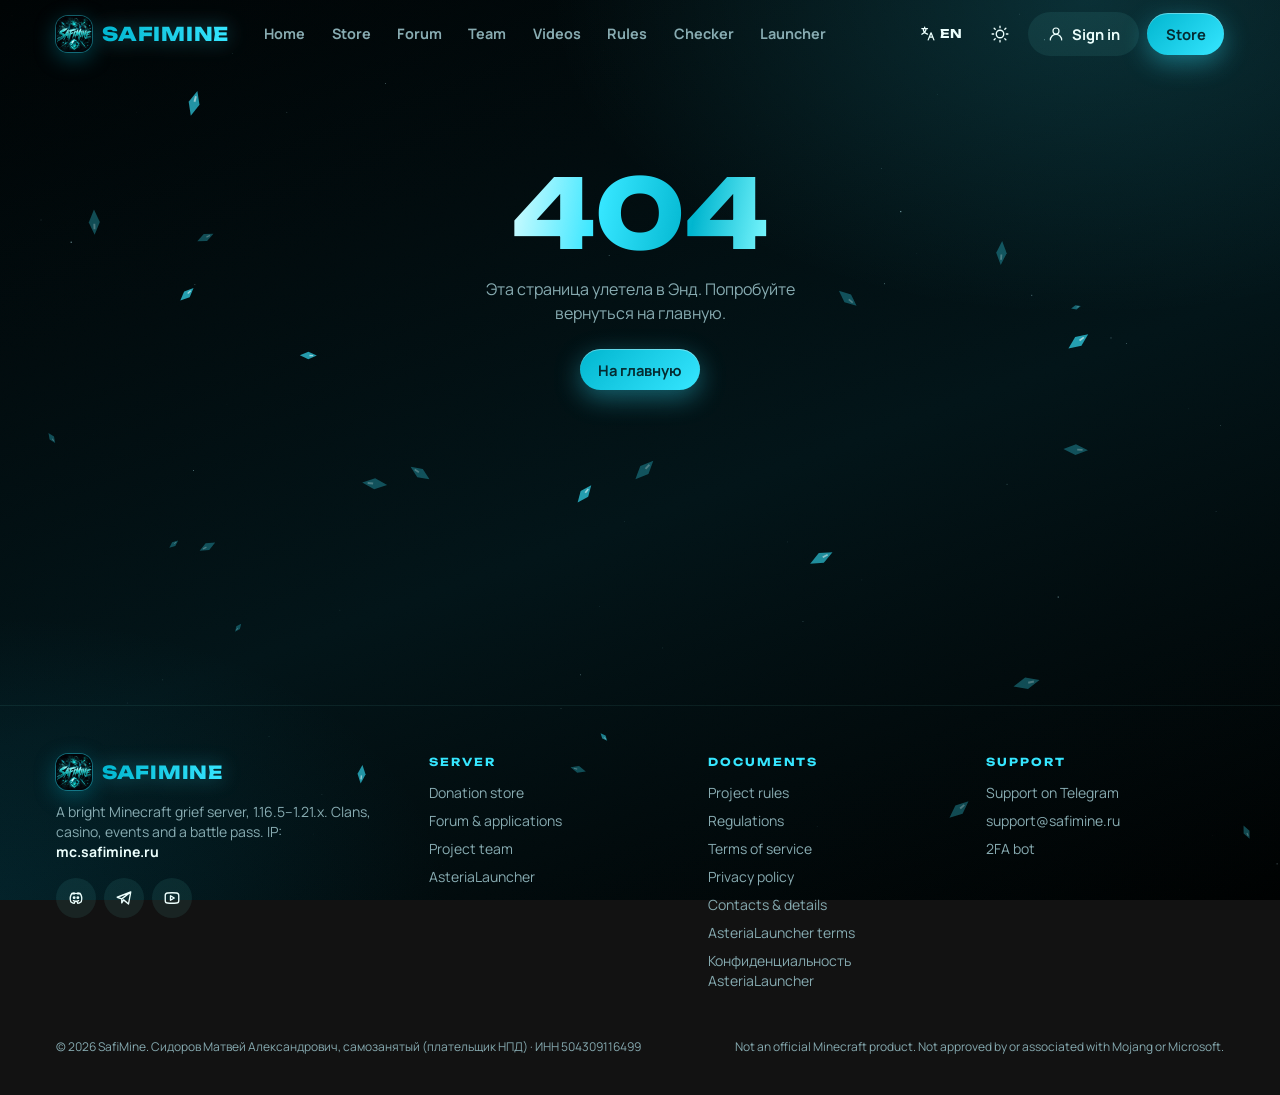
==== commit 9a4226d0: "One icon per donate, steady roulette timer, still password eye, balance in header, no Steve heads Co" ====
--- a/index.html
+++ b/index.html
@@ -11,8 +11,8 @@
     <meta name="theme-color" content="#000304" />
     <link rel="icon" type="image/png" href="/favicon.png" />
     <link rel="apple-touch-icon" href="/apple-touch-icon.png" />
-    <script type="module" crossorigin src="/assets/index-DPyzp09P.js"></script>
-    <link rel="stylesheet" crossorigin href="/assets/index-huUh4mJ8.css">
+    <script type="module" crossorigin src="/assets/index-CkK1hpb4.js"></script>
+    <link rel="stylesheet" crossorigin href="/assets/index-DCyYM6f9.css">
   </head>
   <body>
     <div id="root"></div>
--- a/assets/index-DCyYM6f9.css
+++ b/assets/index-DCyYM6f9.css
@@ -0,0 +1 @@
+@font-face{font-family:Manrope Variable;font-style:normal;font-display:swap;font-weight:200 800;src:url([data-uri]) format("woff2-variations");unicode-range:U+0460-052F,U+1C80-1C8A,U+20B4,U+2DE0-2DFF,U+A640-A69F,U+FE2E-FE2F}@font-face{font-family:Manrope Variable;font-style:normal;font-display:swap;font-weight:200 800;src:url(/assets/manrope-cyrillic-wght-normal-Dvxsihut.woff2) format("woff2-variations");unicode-range:U+0301,U+0400-045F,U+0490-0491,U+04B0-04B1,U+2116}@font-face{font-family:Manrope Variable;font-style:normal;font-display:swap;font-weight:200 800;src:url(/assets/manrope-greek-wght-normal-DL7QRZyv.woff2) format("woff2-variations");unicode-range:U+0370-0377,U+037A-037F,U+0384-038A,U+038C,U+038E-03A1,U+03A3-03FF}@font-face{font-family:Manrope Variable;font-style:normal;font-display:swap;font-weight:200 800;src:url(/assets/manrope-vietnamese-wght-normal-usUDDRr7.woff2) format("woff2-variations");unicode-range:U+0102-0103,U+0110-0111,U+0128-0129,U+0168-0169,U+01A0-01A1,U+01AF-01B0,U+0300-0301,U+0303-0304,U+0308-0309,U+0323,U+0329,U+1EA0-1EF9,U+20AB}@font-face{font-family:Manrope Variable;font-style:normal;font-display:swap;font-weight:200 800;src:url(/assets/manrope-latin-ext-wght-normal-Ch3YOpNY.woff2) format("woff2-variations");unicode-range:U+0100-02BA,U+02BD-02C5,U+02C7-02CC,U+02CE-02D7,U+02DD-02FF,U+0304,U+0308,U+0329,U+1D00-1DBF,U+1E00-1E9F,U+1EF2-1EFF,U+2020,U+20A0-20AB,U+20AD-20C0,U+2113,U+2C60-2C7F,U+A720-A7FF}@font-face{font-family:Manrope Variable;font-style:normal;font-display:swap;font-weight:200 800;src:url(/assets/manrope-latin-wght-normal-DHIcAJRg.woff2) format("woff2-variations");unicode-range:U+0000-00FF,U+0131,U+0152-0153,U+02BB-02BC,U+02C6,U+02DA,U+02DC,U+0304,U+0308,U+0329,U+2000-206F,U+20AC,U+2122,U+2191,U+2193,U+2212,U+2215,U+FEFF,U+FFFD}@font-face{font-family:Unbounded Variable;font-style:normal;font-display:swap;font-weight:200 900;src:url([data-uri]) format("woff2-variations");unicode-range:U+0460-052F,U+1C80-1C8A,U+20B4,U+2DE0-2DFF,U+A640-A69F,U+FE2E-FE2F}@font-face{font-family:Unbounded Variable;font-style:normal;font-display:swap;font-weight:200 900;src:url(/assets/unbounded-cyrillic-wght-normal-C627f1f8.woff2) format("woff2-variations");unicode-range:U+0301,U+0400-045F,U+0490-0491,U+04B0-04B1,U+2116}@font-face{font-family:Unbounded Variable;font-style:normal;font-display:swap;font-weight:200 900;src:url(/assets/unbounded-vietnamese-wght-normal-rat7GD3o.woff2) format("woff2-variations");unicode-range:U+0102-0103,U+0110-0111,U+0128-0129,U+0168-0169,U+01A0-01A1,U+01AF-01B0,U+0300-0301,U+0303-0304,U+0308-0309,U+0323,U+0329,U+1EA0-1EF9,U+20AB}@font-face{font-family:Unbounded Variable;font-style:normal;font-display:swap;font-weight:200 900;src:url(/assets/unbounded-latin-ext-wght-normal-D6H-S6MW.woff2) format("woff2-variations");unicode-range:U+0100-02BA,U+02BD-02C5,U+02C7-02CC,U+02CE-02D7,U+02DD-02FF,U+0304,U+0308,U+0329,U+1D00-1DBF,U+1E00-1E9F,U+1EF2-1EFF,U+2020,U+20A0-20AB,U+20AD-20C0,U+2113,U+2C60-2C7F,U+A720-A7FF}@font-face{font-family:Unbounded Variable;font-style:normal;font-display:swap;font-weight:200 900;src:url(/assets/unbounded-latin-wght-normal-D5afBTBx.woff2) format("woff2-variations");unicode-range:U+0000-00FF,U+0131,U+0152-0153,U+02BB-02BC,U+02C6,U+02DA,U+02DC,U+0304,U+0308,U+0329,U+2000-206F,U+20AC,U+2122,U+2191,U+2193,U+2212,U+2215,U+FEFF,U+FFFD}*,:before,:after{--tw-border-spacing-x: 0;--tw-border-spacing-y: 0;--tw-translate-x: 0;--tw-translate-y: 0;--tw-rotate: 0;--tw-skew-x: 0;--tw-skew-y: 0;--tw-scale-x: 1;--tw-scale-y: 1;--tw-pan-x: ;--tw-pan-y: ;--tw-pinch-zoom: ;--tw-scroll-snap-strictness: proximity;--tw-gradient-from-position: ;--tw-gradient-via-position: ;--tw-gradient-to-position: ;--tw-ordinal: ;--tw-slashed-zero: ;--tw-numeric-figure: ;--tw-numeric-spacing: ;--tw-numeric-fraction: ;--tw-ring-inset: ;--tw-ring-offset-width: 0px;--tw-ring-offset-color: #fff;--tw-ring-color: rgb(59 130 246 / .5);--tw-ring-offset-shadow: 0 0 #0000;--tw-ring-shadow: 0 0 #0000;--tw-shadow: 0 0 #0000;--tw-shadow-colored: 0 0 #0000;--tw-blur: ;--tw-brightness: ;--tw-contrast: ;--tw-grayscale: ;--tw-hue-rotate: ;--tw-invert: ;--tw-saturate: ;--tw-sepia: ;--tw-drop-shadow: ;--tw-backdrop-blur: ;--tw-backdrop-brightness: ;--tw-backdrop-contrast: ;--tw-backdrop-grayscale: ;--tw-backdrop-hue-rotate: ;--tw-backdrop-invert: ;--tw-backdrop-opacity: ;--tw-backdrop-saturate: ;--tw-backdrop-sepia: ;--tw-contain-size: ;--tw-contain-layout: ;--tw-contain-paint: ;--tw-contain-style: }::backdrop{--tw-border-spacing-x: 0;--tw-border-spacing-y: 0;--tw-translate-x: 0;--tw-translate-y: 0;--tw-rotate: 0;--tw-skew-x: 0;--tw-skew-y: 0;--tw-scale-x: 1;--tw-scale-y: 1;--tw-pan-x: ;--tw-pan-y: ;--tw-pinch-zoom: ;--tw-scroll-snap-strictness: proximity;--tw-gradient-from-position: ;--tw-gradient-via-position: ;--tw-gradient-to-position: ;--tw-ordinal: ;--tw-slashed-zero: ;--tw-numeric-figure: ;--tw-numeric-spacing: ;--tw-numeric-fraction: ;--tw-ring-inset: ;--tw-ring-offset-width: 0px;--tw-ring-offset-color: #fff;--tw-ring-color: rgb(59 130 246 / .5);--tw-ring-offset-shadow: 0 0 #0000;--tw-ring-shadow: 0 0 #0000;--tw-shadow: 0 0 #0000;--tw-shadow-colored: 0 0 #0000;--tw-blur: ;--tw-brightness: ;--tw-contrast: ;--tw-grayscale: ;--tw-hue-rotate: ;--tw-invert: ;--tw-saturate: ;--tw-sepia: ;--tw-drop-shadow: ;--tw-backdrop-blur: ;--tw-backdrop-brightness: ;--tw-backdrop-contrast: ;--tw-backdrop-grayscale: ;--tw-backdrop-hue-rotate: ;--tw-backdrop-invert: ;--tw-backdrop-opacity: ;--tw-backdrop-saturate: ;--tw-backdrop-sepia: ;--tw-contain-size: ;--tw-contain-layout: ;--tw-contain-paint: ;--tw-contain-style: }*,:before,:after{box-sizing:border-box;border-width:0;border-style:solid;border-color:#e5e7eb}:before,:after{--tw-content: ""}html,:host{line-height:1.5;-webkit-text-size-adjust:100%;-moz-tab-size:4;-o-tab-size:4;tab-size:4;font-family:ui-sans-serif,system-ui,sans-serif,"Apple Color Emoji","Segoe UI Emoji",Segoe UI Symbol,"Noto Color Emoji";font-feature-settings:normal;font-variation-settings:normal;-webkit-tap-highlight-color:transparent}body{margin:0;line-height:inherit}hr{height:0;color:inherit;border-top-width:1px}abbr:where([title]){-webkit-text-decoration:underline dotted;text-decoration:underline dotted}h1,h2,h3,h4,h5,h6{font-size:inherit;font-weight:inherit}a{color:inherit;text-decoration:inherit}b,strong{font-weight:bolder}code,kbd,samp,pre{font-family:ui-monospace,SFMono-Regular,Menlo,Monaco,Consolas,Liberation Mono,Courier New,monospace;font-feature-settings:normal;font-variation-settings:normal;font-size:1em}small{font-size:80%}sub,sup{font-size:75%;line-height:0;position:relative;vertical-align:baseline}sub{bottom:-.25em}sup{top:-.5em}table{text-indent:0;border-color:inherit;border-collapse:collapse}button,input,optgroup,select,textarea{font-family:inherit;font-feature-settings:inherit;font-variation-settings:inherit;font-size:100%;font-weight:inherit;line-height:inherit;letter-spacing:inherit;color:inherit;margin:0;padding:0}button,select{text-transform:none}button,input:where([type=button]),input:where([type=reset]),input:where([type=submit]){-webkit-appearance:button;background-color:transparent;background-image:none}:-moz-focusring{outline:auto}:-moz-ui-invalid{box-shadow:none}progress{vertical-align:baseline}::-webkit-inner-spin-button,::-webkit-outer-spin-button{height:auto}[type=search]{-webkit-appearance:textfield;outline-offset:-2px}::-webkit-search-decoration{-webkit-appearance:none}::-webkit-file-upload-button{-webkit-appearance:button;font:inherit}summary{display:list-item}blockquote,dl,dd,h1,h2,h3,h4,h5,h6,hr,figure,p,pre{margin:0}fieldset{margin:0;padding:0}legend{padding:0}ol,ul,menu{list-style:none;margin:0;padding:0}dialog{padding:0}textarea{resize:vertical}input::-moz-placeholder,textarea::-moz-placeholder{opacity:1;color:#9ca3af}input::placeholder,textarea::placeholder{opacity:1;color:#9ca3af}button,[role=button]{cursor:pointer}:disabled{cursor:default}img,svg,video,canvas,audio,iframe,embed,object{display:block;vertical-align:middle}img,video{max-width:100%;height:auto}[hidden]:where(:not([hidden=until-found])){display:none}:root{color-scheme:dark;--a1:#00B5CF;--a2:#35E6FF;--a3:#0891b2;--pink:#7df9ff;--bg1:#000304;--bg2:#021418;--bg3:#000101;--glass:rgba(6,20,24,.58);--glass-line:rgba(120,255,240,.08);--card:rgba(10,30,36,.55);--line:rgba(140,255,240,.075);--text:#ecfffd;--muted:#86aab0;--chip:rgba(34,211,238,.1);--hover:rgba(120,255,240,.06);--btn-bg:rgba(120,255,240,.08);--pill-bg:rgba(120,255,240,.08);--input-bg:rgba(4,18,22,.75);--input-line:rgba(140,255,240,.1);--pop-bg:rgba(4,16,20,.94);--shadow:0 10px 30px rgba(0,0,0,.35),inset 0 1px 0 rgba(255,255,255,.04);--shadow-lg:0 24px 70px rgba(0,0,0,.55);--ok:#34d399;--warn:#fbbf24;--bad:#f87171}[data-theme=light]{color-scheme:light;--a1:#0891b2;--a2:#00B5CF;--a3:#0e7490;--pink:#0891b2;--bg1:#f4fbff;--bg2:#e8f4ff;--bg3:#f3efff;--glass:rgba(255,255,255,.72);--glass-line:rgba(255,255,255,.9);--card:#ffffff;--line:rgba(8,80,120,.1);--text:#0a1b2e;--muted:#5b6f86;--chip:rgba(6,182,212,.09);--hover:rgba(6,182,212,.07);--btn-bg:#ffffff;--pill-bg:#ffffff;--input-bg:#ffffff;--input-line:rgba(8,80,120,.16);--pop-bg:rgba(255,255,255,.98);--shadow:0 1px 2px rgba(8,50,90,.05),0 10px 30px -8px rgba(8,80,140,.14);--shadow-lg:0 30px 60px -20px rgba(8,80,140,.25);--ok:#059669;--warn:#d97706;--bad:#dc2626}[data-theme=light] body{background:radial-gradient(ellipse 55% 45% at 90% -5%,rgba(6,182,212,.18),transparent 70%),radial-gradient(ellipse 45% 40% at -5% 30%,rgba(0,181,207,.1),transparent 70%),radial-gradient(ellipse 50% 40% at 50% 110%,rgba(53,230,255,.12),transparent 70%),linear-gradient(180deg,var(--bg1),var(--bg2) 50%,var(--bg3));background-attachment:fixed}[data-theme=light] body:after{opacity:.025}[data-theme=light] .btn{border-color:var(--line);box-shadow:0 1px 2px #08325a0f}[data-theme=light] .btn-primary{color:#fff;border:0;box-shadow:0 8px 22px -6px color-mix(in srgb,var(--a2) 60%,transparent),inset 0 1px #ffffff59}[data-theme=light] .pill{border-color:var(--line)}[data-theme=light] .card{border-color:#08507814}[data-theme=light] .card-hover:hover{box-shadow:0 24px 50px -18px #08508c47,0 0 0 1px color-mix(in srgb,var(--a2) 30%,transparent)}[data-theme=light] .nav.scrolled{background:#ffffffc7}[data-theme=light] .codebox{color:#475569;background:#f8fafc}[data-theme=light] .rank-tag{filter:drop-shadow(0 2px 6px color-mix(in srgb,var(--c) 45%,transparent))}[data-theme=light] .tone-info{color:#475569}.hero{--text:#ecfffd;--muted:#a9c4c9;--glass:rgba(6,20,24,.58);--glass-line:rgba(120,255,240,.1);--chip:rgba(34,211,238,.12);--card:rgba(10,30,36,.6);color:var(--text)}html{scroll-behavior:smooth;overflow-x:clip}body{overflow-x:clip;margin:0;min-height:100vh;color:var(--text);font-family:Manrope Variable,Inter,Segoe UI,system-ui,sans-serif;-webkit-font-smoothing:antialiased;background:radial-gradient(ellipse 60% 50% at 85% 0%,color-mix(in srgb,var(--a2) 16%,transparent),transparent 70%),radial-gradient(ellipse 50% 45% at 0% 100%,color-mix(in srgb,var(--a3) 14%,transparent),transparent 70%),linear-gradient(160deg,var(--bg1),var(--bg2) 55%,var(--bg3));background-attachment:fixed}body:after{content:"";position:fixed;top:0;right:0;bottom:0;left:0;pointer-events:none;z-index:60;opacity:.045;mix-blend-mode:overlay;background-image:url("data:image/svg+xml,%3Csvg xmlns='http://www.w3.org/2000/svg' width='160' height='160'%3E%3Cfilter id='n'%3E%3CfeTurbulence type='fractalNoise' baseFrequency='.9' numOctaves='2' stitchTiles='stitch'/%3E%3C/filter%3E%3Crect width='100%25' height='100%25' filter='url(%23n)'/%3E%3C/svg%3E")}::-moz-selection{background:color-mix(in srgb,var(--a2) 40%,transparent)}::selection{background:color-mix(in srgb,var(--a2) 40%,transparent)}::-webkit-scrollbar{width:10px;height:10px}::-webkit-scrollbar-thumb{background:color-mix(in srgb,var(--a2) 22%,transparent);border-radius:99px;border:3px solid transparent;background-clip:padding-box}a{color:inherit;text-decoration:none}button{cursor:pointer}button:focus-visible,a:focus-visible,input:focus-visible,textarea:focus-visible,select:focus-visible{outline:2px solid var(--a2);outline-offset:2px}.font-display,h1,h2,h3{font-family:Unbounded Variable,Manrope Variable,system-ui,sans-serif;letter-spacing:-.01em}.muted{color:var(--muted)}.wrap{max-width:1200px;margin:0 auto;padding:0 16px}.glass{background:var(--glass);backdrop-filter:blur(20px) saturate(1.2);-webkit-backdrop-filter:blur(20px) saturate(1.2);border:1px solid var(--glass-line);box-shadow:var(--shadow-lg);border-radius:22px}.card{background:var(--card);border:1px solid var(--line);box-shadow:var(--shadow);border-radius:22px;position:relative}.card-hover{transition:transform .25s cubic-bezier(.2,.8,.2,1),border-color .25s,box-shadow .25s}.card-hover:hover{transform:translateY(-3px);border-color:color-mix(in srgb,var(--a2) 35%,transparent);box-shadow:0 18px 50px #00000073,0 0 0 1px color-mix(in srgb,var(--a2) 14%,transparent)}.chip{background:var(--chip);border-radius:14px}.kpi{border-radius:20px;padding:16px;background:var(--card);border:1px solid var(--line);position:relative;overflow:hidden}.kpi:before{content:"";position:absolute;right:-30px;top:-30px;width:110px;height:110px;border-radius:50%;background:radial-gradient(circle,color-mix(in srgb,var(--a2) 28%,transparent),transparent 70%)}.grad-text{background:linear-gradient(90deg,var(--text),color-mix(in srgb,var(--a2) 80%,var(--text)));-webkit-background-clip:text;background-clip:text;color:transparent}.grad-anime{background:linear-gradient(100deg,#d8fdff,#35e6ff 35%,#00b5cf 70%,#7df9ff);-webkit-background-clip:text;background-clip:text;color:transparent}[data-theme=light] .grad-anime:not(.hero .grad-anime){background:linear-gradient(100deg,#0e7490,#0891b2 45%,#0369a1);-webkit-background-clip:text;background-clip:text;color:transparent}.section-label{font-family:Unbounded Variable,sans-serif;font-weight:700;font-size:11px;letter-spacing:.18em;text-transform:uppercase;color:var(--a2)}.jp{font-family:Unbounded Variable,system-ui;letter-spacing:.3em;font-size:11px;color:color-mix(in srgb,var(--a2) 55%,transparent)}.btn{display:inline-flex;align-items:center;justify-content:center;gap:.5rem;border-radius:999px;padding:.6rem 1.15rem;font-weight:700;font-size:.92rem;background:var(--btn-bg);color:var(--text);border:1px solid transparent;transition:transform .15s,border-color .15s,box-shadow .15s,background .15s,filter .15s;white-space:nowrap}.btn:hover{transform:translateY(-1px);border-color:color-mix(in srgb,var(--a2) 55%,transparent);box-shadow:0 0 0 3px color-mix(in srgb,var(--a2) 12%,transparent)}.btn:active{transform:translateY(0) scale(.98)}.btn:disabled{opacity:.5;transform:none;cursor:default;box-shadow:none}.btn-primary{background:linear-gradient(135deg,var(--a1),var(--a2));color:#042a30;border:0;box-shadow:0 8px 26px color-mix(in srgb,var(--a2) 38%,transparent),inset 0 1px #ffffff59}.btn-primary:hover{border-color:transparent;filter:brightness(1.06);box-shadow:0 10px 34px color-mix(in srgb,var(--a2) 60%,transparent),inset 0 1px #ffffff73}.btn-ghost{background:transparent}.btn-ghost:hover{background:var(--hover);box-shadow:none;border-color:transparent}.btn-danger{background:color-mix(in srgb,var(--bad) 16%,transparent);color:var(--bad)}.btn-sm{padding:.38rem .8rem;font-size:.8rem}.pill{display:inline-flex;align-items:center;gap:.4rem;padding:.35rem .75rem;border-radius:999px;font-size:.78rem;font-weight:700;background:var(--pill-bg);color:var(--text);border:1px solid transparent;transition:.2s;white-space:nowrap}.pill.on{background:linear-gradient(135deg,var(--a1),var(--a2));color:#042a30}button.pill:hover{border-color:color-mix(in srgb,var(--a2) 40%,transparent)}.input,input.input,textarea.input,select.input{width:100%;background:var(--input-bg);border:1px solid var(--input-line);border-radius:14px;padding:.7rem .9rem;color:var(--text);font:inherit;transition:border-color .15s,box-shadow .15s}.input:focus{outline:none;border-color:color-mix(in srgb,var(--a2) 60%,transparent);box-shadow:0 0 0 4px color-mix(in srgb,var(--a2) 14%,transparent)}textarea.input{min-height:110px;resize:vertical}select.input option{background:var(--bg2)}.label{font-size:.82rem;font-weight:700;margin-bottom:.4rem;display:block}input[type=range]{accent-color:var(--a2);width:100%}.badge{font-family:Unbounded Variable,sans-serif;font-weight:700;font-size:10px;letter-spacing:.06em;text-transform:uppercase;padding:.3rem .55rem;border-radius:8px;white-space:nowrap}.tone-mute{background:#fbbf2424;color:#fcd34d}.tone-ban{background:#f8717126;color:#fca5a5}.tone-warn{background:#818cf829;color:#c7d2fe}.tone-ok{background:#34d39926;color:#6ee7b7}.tone-info{background:var(--chip);color:var(--muted)}.tone-perm{background:#450a0a;color:#fecaca}[data-theme=light] .tone-mute{color:#92400e}[data-theme=light] .tone-ban{color:#b91c1c}[data-theme=light] .tone-warn{color:#3730a3}[data-theme=light] .tone-ok{color:#047857}.nav{position:sticky;top:0;z-index:40;transition:background .25s,box-shadow .25s,border-color .25s;border-bottom:1px solid transparent}.nav.scrolled{background:color-mix(in srgb,var(--bg1) 72%,transparent);backdrop-filter:blur(18px);-webkit-backdrop-filter:blur(18px);border-color:var(--line)}.navlink{position:relative;padding:.5rem .7rem;border-radius:999px;font-weight:700;font-size:.9rem;color:var(--muted);transition:color .15s,background .15s}.navlink:hover{color:var(--text);background:var(--hover)}.navlink.active{color:var(--text);background:var(--chip)}.navlink.active:after{content:"";position:absolute;left:50%;bottom:-2px;width:18px;height:3px;margin-left:-9px;border-radius:3px;background:linear-gradient(90deg,var(--a1),var(--a2));box-shadow:0 0 12px var(--a2)}.grid>*{min-width:0}.hero{position:relative;overflow:hidden;border-radius:32px;min-height:560px}.hero-img{position:absolute;top:0;right:0;bottom:0;left:0;width:100%;height:100%;-o-object-fit:cover;object-fit:cover;transform:scale(1.04);animation:heroPan 26s ease-in-out infinite alternate}@keyframes heroPan{to{transform:scale(1.12) translate(-1.5%,-1%)}}.hero-shade{position:absolute;top:0;right:0;bottom:0;left:0;background:linear-gradient(90deg,#010507eb,#01050799 45%,#0105071a),linear-gradient(0deg,rgba(1,5,7,.85),transparent 45%)}.speedlines{position:absolute;top:-50%;right:-50%;bottom:-50%;left:-50%;background:repeating-conic-gradient(from 0deg at 75% 40%,transparent 0deg 3deg,rgba(255,255,255,.035) 3deg 3.6deg);-webkit-mask-image:radial-gradient(circle at 75% 40%,transparent 12%,#000 60%);mask-image:radial-gradient(circle at 75% 40%,transparent 12%,#000 60%);animation:spin 120s linear infinite;pointer-events:none}@keyframes spin{to{transform:rotate(360deg)}}.ip-box{display:inline-flex;align-items:center;gap:.75rem;padding:.45rem .5rem .45rem 1rem;border-radius:999px;background:#00000073;border:1px solid rgba(255,255,255,.12);-webkit-backdrop-filter:blur(10px);backdrop-filter:blur(10px)}.dot{width:9px;height:9px;border-radius:50%;background:var(--ok);box-shadow:0 0 color-mix(in srgb,var(--ok) 60%,transparent);animation:ping 1.8s infinite}.dot.off{background:var(--bad);animation:none}@keyframes ping{70%{box-shadow:0 0 0 9px transparent}to{box-shadow:0 0 0 0 transparent}}.rank{overflow:hidden;isolation:isolate}.rank:before{content:"";position:absolute;top:0;right:0;bottom:0;left:0;z-index:-1;background:radial-gradient(120% 70% at 50% -10%,color-mix(in srgb,var(--c) 30%,transparent),transparent 60%);opacity:.9;transition:opacity .3s}.rank:hover:before{opacity:1}.rank .icon{image-rendering:pixelated;filter:drop-shadow(0 6px 14px color-mix(in srgb,var(--c) 70%,transparent));transition:transform .4s cubic-bezier(.2,.8,.2,1)}.rank:hover .icon:not(.emblem-rp .icon){transform:translateY(-4px) rotate(-8deg) scale(1.08)}.ribbon{position:absolute;top:14px;right:-34px;transform:rotate(35deg);padding:.2rem 2.6rem;font-size:10px;font-weight:800;letter-spacing:.08em;background:linear-gradient(90deg,#00b5cf,#35e6ff);color:#012a30}.pix{image-rendering:pixelated}.emblem{position:relative;display:grid;place-items:center;border-radius:24px;flex:none}.emblem:before{content:"";position:absolute;top:0;right:0;bottom:0;left:0;border-radius:inherit;background:radial-gradient(circle at 50% 40%,color-mix(in srgb,var(--c,var(--a2)) 38%,transparent),transparent 70%)}.emblem-rp{background:linear-gradient(145deg,color-mix(in srgb,var(--c) 30%,transparent),color-mix(in srgb,var(--c) 8%,transparent));border:1px solid color-mix(in srgb,var(--c) 45%,transparent);box-shadow:0 10px 30px color-mix(in srgb,var(--c) 30%,transparent),inset 0 1px #ffffff40;transform:rotate(45deg) scale(.82)}.emblem-rp .icon{transform:rotate(-45deg);border-radius:6px;box-shadow:0 0 0 2px #00000040}.emblem-rp:after{content:"";position:absolute;top:-6px;right:-6px;bottom:-6px;left:-6px;border-radius:28px;border:1px dashed color-mix(in srgb,var(--c) 40%,transparent);animation:spin 24s linear infinite}.rank:hover .emblem-rp{transform:rotate(45deg) scale(.9);transition:transform .4s cubic-bezier(.2,.8,.2,1)}.rank-tag{filter:drop-shadow(0 2px 8px color-mix(in srgb,var(--c) 70%,transparent))}.forum-cat{overflow:hidden}.forum-cat:before{content:"";position:absolute;top:0;right:0;bottom:0;left:0;border-radius:inherit;background:radial-gradient(130% 75% at 0% 0%,color-mix(in srgb,var(--c) 24%,transparent),transparent 65%);pointer-events:none}[data-theme=light] .forum-cat:before{background:radial-gradient(130% 75% at 0% 0%,color-mix(in srgb,var(--c) 12%,transparent),transparent 65%)}.forum-cat>*{position:relative}.forum-cat-top{position:relative}.forum-cat-ic{width:52px;height:52px;border-radius:16px;display:grid;place-items:center;flex:none;color:#fff;background:linear-gradient(135deg,var(--c),color-mix(in srgb,var(--c) 55%,#000));box-shadow:0 10px 24px color-mix(in srgb,var(--c) 40%,transparent),inset 0 1px #ffffff4d}.ev{overflow:hidden;isolation:isolate}.ev:before{content:"";position:absolute;top:0;right:0;bottom:0;left:0;z-index:-1;background:radial-gradient(120% 90% at 0% 0%,color-mix(in srgb,var(--c) 30%,transparent),transparent 60%)}.ev-head{width:56px;height:56px;border-radius:16px;display:grid;place-items:center;background:color-mix(in srgb,var(--c) 14%,transparent);box-shadow:0 0 24px color-mix(in srgb,var(--c) 35%,transparent);flex:none;transition:transform .3s}.ev:hover .ev-head{transform:rotate(-6deg) scale(1.06)}.topup-track{position:relative;height:10px;border-radius:99px;background:var(--chip);overflow:hidden}.topup-fill{position:absolute;inset:0 auto 0 0;border-radius:99px;background:linear-gradient(90deg,var(--a1),var(--a2),#a5b4fc);box-shadow:0 0 18px color-mix(in srgb,var(--a2) 70%,transparent);transition:width .35s cubic-bezier(.2,.8,.2,1)}.shine{position:relative;overflow:hidden}.shine:after{content:"";position:absolute;top:0;right:0;bottom:0;left:0;background:linear-gradient(110deg,transparent 30%,rgba(255,255,255,.28) 50%,transparent 70%);transform:translate(-100%);animation:shine 3.2s ease-in-out infinite}@keyframes shine{60%,to{transform:translate(100%)}}.ticker{-webkit-mask-image:linear-gradient(90deg,transparent,#000 6%,#000 94%,transparent);mask-image:linear-gradient(90deg,transparent,#000 6%,#000 94%,transparent)}.ticker-run{display:flex;gap:10px;width:-moz-max-content;width:max-content;animation:tick 40s linear infinite}.ticker:hover .ticker-run{animation-play-state:paused}@keyframes tick{to{transform:translate(-50%)}}.fx{position:fixed;top:0;right:0;bottom:0;left:0;pointer-events:none;z-index:0}main,footer{position:relative;z-index:1}.reveal{opacity:0;translate:0 18px;transition:opacity .7s ease,translate .7s cubic-bezier(.2,.8,.2,1),transform .25s cubic-bezier(.2,.8,.2,1),border-color .25s,box-shadow .25s}.reveal.in{opacity:1;translate:none}.overlay{position:fixed;top:0;right:0;bottom:0;left:0;z-index:70;background:#0004069e;-webkit-backdrop-filter:blur(6px);backdrop-filter:blur(6px);display:flex;align-items:center;justify-content:center;padding:16px;animation:fade .2s}.modal{width:100%;max-width:520px;max-height:calc(100vh - 32px);overflow:auto;background:var(--pop-bg);border:1px solid var(--glass-line);border-radius:26px;box-shadow:var(--shadow-lg);animation:pop .25s cubic-bezier(.2,.9,.3,1.2)}@keyframes fade{0%{opacity:0}}@keyframes pop{0%{opacity:0;transform:translateY(10px) scale(.97)}}.toast{position:fixed;left:50%;bottom:24px;transform:translate(-50%);z-index:80;animation:pop .25s}.skeleton{background:linear-gradient(90deg,var(--chip),color-mix(in srgb,var(--a2) 16%,transparent),var(--chip));background-size:200% 100%;animation:sk 1.4s infinite;border-radius:12px}@keyframes sk{to{background-position:-200% 0}}.spin{width:16px;height:16px;border-radius:50%;border:2px solid currentColor;border-right-color:transparent;animation:spin .7s linear infinite;display:inline-block}.prose-sm p{margin:.5rem 0;line-height:1.7}.prose-sm h2{font-size:1.15rem;margin:1.6rem 0 .5rem}.prose-sm ul{margin:.4rem 0;padding-left:1.2rem;list-style:disc}.prose-sm li{margin:.25rem 0;line-height:1.6}.codebox{font:12px/1.7 ui-monospace,Consolas,monospace;background:var(--input-bg);border:1px solid var(--line);border-radius:12px;padding:10px 12px;color:var(--muted)}.table{width:100%;border-collapse:collapse;font-size:.87rem}.table th{text-align:left;color:var(--muted);font-weight:700;font-size:.75rem;text-transform:uppercase;letter-spacing:.06em;padding:.6rem .7rem;border-bottom:1px solid var(--line)}.table td{padding:.6rem .7rem;border-bottom:1px solid var(--line);vertical-align:top}.table tr:hover td{background:var(--hover)}@media (prefers-reduced-motion:reduce){*{animation:none!important;transition:none!important}.reveal{opacity:1;translate:none}}.wordmark{font-family:Unbounded Variable,Manrope Variable,system-ui,sans-serif;font-weight:800;letter-spacing:.04em;font-size:.86em;background:linear-gradient(90deg,#00b5cf,#35e6ff);-webkit-background-clip:text;background-clip:text;color:transparent;filter:drop-shadow(0 0 10px rgba(53,230,255,.35))}.logo-img{border-radius:12px;box-shadow:0 0 0 1px #35e6ff59,0 6px 22px #00b5cf59}.hero-logo{width:min(420px,100%);border-radius:36px;box-shadow:0 0 0 1px #35e6ff4d,0 30px 90px #00b5cf73;animation:float1 7s ease-in-out infinite}@keyframes float1{50%{transform:translateY(-10px)}}.topup-range{-webkit-appearance:none;-moz-appearance:none;appearance:none;width:100%;height:10px;border-radius:99px;outline:none;cursor:pointer;background:linear-gradient(90deg,var(--a1),var(--a2) var(--p),var(--chip) var(--p))}.topup-range::-webkit-slider-thumb{-webkit-appearance:none;-moz-appearance:none;appearance:none;width:24px;height:24px;border-radius:50%;background:#fff;border:4px solid var(--a2);box-shadow:0 0 0 6px color-mix(in srgb,var(--a2) 22%,transparent),0 4px 14px #0006;-webkit-transition:transform .15s;transition:transform .15s}.topup-range::-webkit-slider-thumb:hover{transform:scale(1.12)}.topup-range::-moz-range-thumb{width:18px;height:18px;border-radius:50%;background:#fff;border:4px solid var(--a2)}select.input{-webkit-appearance:none;-moz-appearance:none;appearance:none;padding-right:2.6rem;background-image:url("data:image/svg+xml,%3Csvg xmlns='http://www.w3.org/2000/svg' width='16' height='16' viewBox='0 0 24 24' fill='none' stroke='%2335E6FF' stroke-width='2.4' stroke-linecap='round' stroke-linejoin='round'%3E%3Cpath d='M6 9l6 6 6-6'/%3E%3C/svg%3E");background-repeat:no-repeat;background-position:right .9rem center}select.input option{background:#04171b;color:#e6fbff}[data-theme=light] select.input option{background:#fff;color:#0a1b2e}.dd{position:relative}.dd-list{position:absolute;z-index:30;left:0;right:0;top:calc(100% + 6px);padding:6px;border-radius:16px;background:var(--pop-bg);border:1px solid var(--glass-line);box-shadow:var(--shadow-lg);animation:pop .15s}.dd-item{display:flex;align-items:center;gap:.6rem;width:100%;text-align:left;padding:.6rem .75rem;border-radius:11px;font-weight:600;font-size:.92rem;color:var(--text)}.dd-item:hover,.dd-item.on{background:var(--chip)}.dd-item.on{color:var(--a2)}.roul{position:relative;overflow:hidden;border-radius:20px;background:var(--input-bg);border:1px solid var(--line);-webkit-mask-image:linear-gradient(90deg,transparent,#000 12%,#000 88%,transparent);mask-image:linear-gradient(90deg,transparent,#000 12%,#000 88%,transparent)}.roul-strip{display:flex;gap:10px;padding:14px 0;will-change:transform}.roul-item{flex:none;width:120px;height:132px;border-radius:16px;display:flex;flex-direction:column;align-items:center;justify-content:center;gap:8px;text-align:center;padding:8px;font-size:12px;font-weight:700;background:linear-gradient(180deg,color-mix(in srgb,var(--c) 22%,transparent),color-mix(in srgb,var(--c) 6%,transparent));border:1px solid color-mix(in srgb,var(--c) 40%,transparent);border-bottom:3px solid var(--c)}.roul-item img{width:52px;height:52px;image-rendering:pixelated;filter:drop-shadow(0 6px 12px color-mix(in srgb,var(--c) 60%,transparent))}.roul-pointer{position:absolute;left:50%;top:0;bottom:0;width:3px;margin-left:-1.5px;background:linear-gradient(180deg,transparent,var(--a2),transparent);box-shadow:0 0 18px var(--a2);z-index:2}.roul-pointer:before,.roul-pointer:after{content:"";position:absolute;left:50%;margin-left:-8px;border:8px solid transparent}.roul-pointer:before{top:0;border-top-color:var(--a2)}.roul-pointer:after{bottom:0;border-bottom-color:var(--a2)}.rar-common{--c:#94a3b8}.rar-rare{--c:#38bdf8}.rar-epic{--c:#a855f7}.rar-legendary{--c:#facc15}.launcher-mock{transform:perspective(1200px) rotateY(-8deg) rotateX(3deg);box-shadow:0 40px 100px #0009,0 0 0 1px #35e6ff26;transition:transform .5s}.launcher-mock:hover{transform:perspective(1200px) rotateY(-2deg)}[data-theme=light] [style*="color: rgb("]:not([style*=background]):not(.hero *):not(.btn):not(.btn *){filter:brightness(.62) saturate(1.35)}[data-theme=light] .kpi:before{display:none}.toggle{display:flex;align-items:center;gap:12px;cursor:pointer;-webkit-user-select:none;-moz-user-select:none;user-select:none;padding:12px 14px;border-radius:16px;background:var(--chip);border:1px solid transparent;transition:border-color .15s,background .15s;text-align:left}.toggle:hover{border-color:color-mix(in srgb,var(--a2) 35%,transparent)}.toggle input,.check input{position:absolute;opacity:0;width:1px;height:1px;pointer-events:none}.toggle .sw{flex:none;width:42px;height:24px;border-radius:99px;background:color-mix(in srgb,var(--text) 16%,transparent);position:relative;transition:background .2s;order:2;margin-left:auto}.toggle .sw:after{content:"";position:absolute;top:3px;left:3px;width:18px;height:18px;border-radius:50%;background:#fff;box-shadow:0 2px 6px #00000040;transition:left .2s cubic-bezier(.3,1.4,.5,1)}.toggle input:checked+.sw{background:linear-gradient(135deg,var(--a1),var(--a2));box-shadow:0 0 14px color-mix(in srgb,var(--a2) 40%,transparent)}.toggle input:checked+.sw:after{left:21px}.toggle input:focus-visible+.sw{outline:2px solid var(--a2);outline-offset:2px}.check{display:inline-flex;align-items:center;gap:10px;cursor:pointer;-webkit-user-select:none;-moz-user-select:none;user-select:none;position:relative}.check .box{width:22px;height:22px;border-radius:8px;display:grid;place-items:center;flex:none;border:1.5px solid color-mix(in srgb,var(--text) 28%,transparent);color:transparent;transition:.15s;background:var(--input-bg,transparent)}.check input:checked+.box{background:linear-gradient(135deg,var(--a1),var(--a2));border-color:transparent;color:#042a30;box-shadow:0 0 12px color-mix(in srgb,var(--a2) 35%,transparent)}.check input:focus-visible+.box{outline:2px solid var(--a2);outline-offset:2px}input[type=checkbox]:not(.toggle input):not(.check input){-moz-appearance:none;appearance:none;-webkit-appearance:none;width:20px;height:20px;border-radius:7px;border:1.5px solid color-mix(in srgb,var(--text) 28%,transparent);display:inline-grid;place-items:center;cursor:pointer;flex:none;transition:.15s;vertical-align:middle}input[type=checkbox]:not(.toggle input):not(.check input):checked{background:linear-gradient(135deg,var(--a1),var(--a2));border-color:transparent}input[type=checkbox]:not(.toggle input):not(.check input):checked:after{content:"";width:6px;height:10px;border:solid #042a30;border-width:0 2.5px 2.5px 0;transform:translateY(-1px) rotate(45deg)}input[type=radio]{-moz-appearance:none;appearance:none;-webkit-appearance:none;width:20px;height:20px;border-radius:50%;border:1.5px solid color-mix(in srgb,var(--text) 28%,transparent);display:inline-grid;place-items:center;cursor:pointer}input[type=radio]:checked{border-color:var(--a2)}input[type=radio]:checked:after{content:"";width:10px;height:10px;border-radius:50%;background:var(--a2)}.radio{width:18px;height:18px;border-radius:50%;border:1.5px solid color-mix(in srgb,var(--text) 30%,transparent);flex:none;display:grid;place-items:center;transition:.15s}.radio.on{border-color:var(--a2)}.radio.on:after{content:"";width:9px;height:9px;border-radius:50%;background:var(--a2);box-shadow:0 0 8px var(--a2)}.progress{height:8px;border-radius:99px;background:var(--chip);overflow:hidden}.progress>i{display:block;height:100%;border-radius:99px;background:linear-gradient(90deg,var(--a1),var(--a2));transition:width .3s}input[type=range]{accent-color:var(--a2)}[data-theme=light] .card{box-shadow:0 1px 2px #0f283c0d,0 8px 24px #0f283c0f}[data-theme=light] .chip,[data-theme=light] .toggle{background:color-mix(in srgb,var(--a2) 7%,#fff)}[data-theme=light] .pill{box-shadow:inset 0 0 0 1px #0f283c0f}[data-theme=light] .pill.on{color:#fff}[data-theme=light] .section-label{color:#0e7490}[data-theme=light] .codebox{background:#f3f8fa;color:#0f3a46}.overlay,.modal,textarea,select,.overflow-auto,.overflow-y-auto,.overflow-x-auto,iframe{overscroll-behavior:contain}.scroll-x{overflow-x:auto;scrollbar-width:none;-webkit-overflow-scrolling:touch}.scroll-x::-webkit-scrollbar{display:none}@media (max-width:640px){.hero{min-height:0;border-radius:24px}.card{border-radius:18px}.btn{padding:.6rem 1rem}.codebox{font-size:11.5px}.pill{white-space:nowrap}.table th,.table td{padding:.55rem .6rem}.section-label{font-size:10px;letter-spacing:.14em}.kpi{padding:12px}}.pointer-events-none{pointer-events:none}.invisible{visibility:hidden}.fixed{position:fixed}.absolute{position:absolute}.relative{position:relative}.inset-0{top:0;right:0;bottom:0;left:0}.inset-y-0{top:0;bottom:0}.-bottom-2{bottom:-.5rem}.-right-20{right:-5rem}.-right-24{right:-6rem}.-top-24{top:-6rem}.-top-28{top:-7rem}.bottom-0{bottom:0}.left-0{left:0}.left-3{left:.75rem}.left-6{left:1.5rem}.right-0{right:0}.right-2{right:.5rem}.right-3{right:.75rem}.right-4{right:1rem}.right-6{right:1.5rem}.top-0{top:0}.top-1\/2{top:50%}.top-2{top:.5rem}.top-3{top:.75rem}.top-\[120px\]{top:120px}.top-full{top:100%}.z-40{z-index:40}.z-50{z-index:50}.col-span-2{grid-column:span 2 / span 2}.col-span-full{grid-column:1 / -1}.-mx-4{margin-left:-1rem;margin-right:-1rem}.mx-auto{margin-left:auto;margin-right:auto}.-mt-14{margin-top:-3.5rem}.-mt-2{margin-top:-.5rem}.mb-1{margin-bottom:.25rem}.mb-1\.5{margin-bottom:.375rem}.mb-10{margin-bottom:2.5rem}.mb-2{margin-bottom:.5rem}.mb-3{margin-bottom:.75rem}.mb-4{margin-bottom:1rem}.mb-5{margin-bottom:1.25rem}.mb-6{margin-bottom:1.5rem}.mb-8{margin-bottom:2rem}.ml-1{margin-left:.25rem}.ml-2{margin-left:.5rem}.ml-auto{margin-left:auto}.mr-1\.5{margin-right:.375rem}.mr-3{margin-right:.75rem}.mr-auto{margin-right:auto}.mt-0\.5{margin-top:.125rem}.mt-1{margin-top:.25rem}.mt-1\.5{margin-top:.375rem}.mt-10{margin-top:2.5rem}.mt-12{margin-top:3rem}.mt-14{margin-top:3.5rem}.mt-16{margin-top:4rem}.mt-2{margin-top:.5rem}.mt-2\.5{margin-top:.625rem}.mt-24{margin-top:6rem}.mt-3{margin-top:.75rem}.mt-4{margin-top:1rem}.mt-5{margin-top:1.25rem}.mt-6{margin-top:1.5rem}.mt-7{margin-top:1.75rem}.mt-8{margin-top:2rem}.mt-auto{margin-top:auto}.line-clamp-2{overflow:hidden;display:-webkit-box;-webkit-box-orient:vertical;-webkit-line-clamp:2}.line-clamp-3{overflow:hidden;display:-webkit-box;-webkit-box-orient:vertical;-webkit-line-clamp:3}.block{display:block}.inline-block{display:inline-block}.flex{display:flex}.inline-flex{display:inline-flex}.table{display:table}.grid{display:grid}.contents{display:contents}.hidden{display:none}.aspect-video{aspect-ratio:16 / 9}.\!h-11{height:2.75rem!important}.\!h-20{height:5rem!important}.\!h-44{height:11rem!important}.\!h-8{height:2rem!important}.h-1\.5{height:.375rem}.h-10{height:2.5rem}.h-11{height:2.75rem}.h-12{height:3rem}.h-14{height:3.5rem}.h-16{height:4rem}.h-2{height:.5rem}.h-2\.5{height:.625rem}.h-20{height:5rem}.h-24{height:6rem}.h-3{height:.75rem}.h-36{height:9rem}.h-4{height:1rem}.h-44{height:11rem}.h-5{height:1.25rem}.h-56{height:14rem}.h-6{height:1.5rem}.h-64{height:16rem}.h-7{height:1.75rem}.h-72{height:18rem}.h-8{height:2rem}.h-80{height:20rem}.h-9{height:2.25rem}.h-96{height:24rem}.h-\[110px\]{height:110px}.h-\[140px\]{height:140px}.h-\[18px\]{height:18px}.h-\[26px\]{height:26px}.h-\[360px\]{height:360px}.h-\[620px\]{height:620px}.h-\[640px\]{height:640px}.h-\[68px\]{height:68px}.h-full{height:100%}.max-h-\[470px\]{max-height:470px}.\!min-h-\[180px\]{min-height:180px!important}.\!min-h-\[380px\]{min-height:380px!important}.\!min-h-\[480px\]{min-height:480px!important}.\!min-h-\[50px\]{min-height:50px!important}.\!min-h-\[70px\]{min-height:70px!important}.\!min-h-\[80px\]{min-height:80px!important}.\!min-h-\[96px\]{min-height:96px!important}.min-h-\[380px\]{min-height:380px}.min-h-\[60vh\]{min-height:60vh}.\!w-11{width:2.75rem!important}.\!w-20{width:5rem!important}.\!w-28{width:7rem!important}.\!w-36{width:9rem!important}.\!w-40{width:10rem!important}.\!w-48{width:12rem!important}.\!w-52{width:13rem!important}.\!w-56{width:14rem!important}.\!w-8{width:2rem!important}.\!w-auto{width:auto!important}.w-0\.5{width:.125rem}.w-1{width:.25rem}.w-1\.5{width:.375rem}.w-10{width:2.5rem}.w-11{width:2.75rem}.w-12{width:3rem}.w-14{width:3.5rem}.w-16{width:4rem}.w-2{width:.5rem}.w-2\.5{width:.625rem}.w-20{width:5rem}.w-24{width:6rem}.w-3{width:.75rem}.w-4{width:1rem}.w-44{width:11rem}.w-5{width:1.25rem}.w-56{width:14rem}.w-6{width:1.5rem}.w-7{width:1.75rem}.w-72{width:18rem}.w-8{width:2rem}.w-80{width:20rem}.w-9{width:2.25rem}.w-\[230px\]{width:230px}.w-\[250px\]{width:250px}.w-\[26px\]{width:26px}.w-\[270px\]{width:270px}.w-\[300px\]{width:300px}.w-\[340px\]{width:340px}.w-fit{width:-moz-fit-content;width:fit-content}.w-full{width:100%}.min-w-0{min-width:0px}.min-w-\[110px\]{min-width:110px}.min-w-\[150px\]{min-width:150px}.min-w-\[160px\]{min-width:160px}.min-w-\[180px\]{min-width:180px}.min-w-\[200px\]{min-width:200px}.min-w-\[220px\]{min-width:220px}.min-w-\[240px\]{min-width:240px}.min-w-\[640px\]{min-width:640px}.min-w-\[720px\]{min-width:720px}.min-w-\[760px\]{min-width:760px}.min-w-\[800px\]{min-width:800px}.min-w-\[940px\]{min-width:940px}.max-w-2xl{max-width:42rem}.max-w-3xl{max-width:48rem}.max-w-4xl{max-width:56rem}.max-w-5xl{max-width:64rem}.max-w-\[110px\]{max-width:110px}.max-w-\[300px\]{max-width:300px}.max-w-full{max-width:100%}.max-w-lg{max-width:32rem}.max-w-md{max-width:28rem}.max-w-sm{max-width:24rem}.max-w-xs{max-width:20rem}.flex-1{flex:1 1 0%}.shrink-0{flex-shrink:0}.-translate-y-1\/2{--tw-translate-y: -50%;transform:translate(var(--tw-translate-x),var(--tw-translate-y)) rotate(var(--tw-rotate)) skew(var(--tw-skew-x)) skewY(var(--tw-skew-y)) scaleX(var(--tw-scale-x)) scaleY(var(--tw-scale-y))}.rotate-180{--tw-rotate: 180deg;transform:translate(var(--tw-translate-x),var(--tw-translate-y)) rotate(var(--tw-rotate)) skew(var(--tw-skew-x)) skewY(var(--tw-skew-y)) scaleX(var(--tw-scale-x)) scaleY(var(--tw-scale-y))}.rotate-\[-2deg\]{--tw-rotate: -2deg;transform:translate(var(--tw-translate-x),var(--tw-translate-y)) rotate(var(--tw-rotate)) skew(var(--tw-skew-x)) skewY(var(--tw-skew-y)) scaleX(var(--tw-scale-x)) scaleY(var(--tw-scale-y))}.rotate-\[-4deg\]{--tw-rotate: -4deg;transform:translate(var(--tw-translate-x),var(--tw-translate-y)) rotate(var(--tw-rotate)) skew(var(--tw-skew-x)) skewY(var(--tw-skew-y)) scaleX(var(--tw-scale-x)) scaleY(var(--tw-scale-y))}.rotate-\[3deg\]{--tw-rotate: 3deg;transform:translate(var(--tw-translate-x),var(--tw-translate-y)) rotate(var(--tw-rotate)) skew(var(--tw-skew-x)) skewY(var(--tw-skew-y)) scaleX(var(--tw-scale-x)) scaleY(var(--tw-scale-y))}.transform{transform:translate(var(--tw-translate-x),var(--tw-translate-y)) rotate(var(--tw-rotate)) skew(var(--tw-skew-x)) skewY(var(--tw-skew-y)) scaleX(var(--tw-scale-x)) scaleY(var(--tw-scale-y))}.cursor-pointer{cursor:pointer}.select-none{-webkit-user-select:none;-moz-user-select:none;user-select:none}.select-text{-webkit-user-select:text;-moz-user-select:text;user-select:text}.select-all{-webkit-user-select:all;-moz-user-select:all;user-select:all}.resize{resize:both}.scroll-mt-24{scroll-margin-top:6rem}.grid-cols-1{grid-template-columns:repeat(1,minmax(0,1fr))}.grid-cols-2{grid-template-columns:repeat(2,minmax(0,1fr))}.grid-cols-3{grid-template-columns:repeat(3,minmax(0,1fr))}.grid-cols-7{grid-template-columns:repeat(7,minmax(0,1fr))}.grid-cols-\[auto_1fr\]{grid-template-columns:auto 1fr}.flex-col{flex-direction:column}.flex-wrap{flex-wrap:wrap}.place-items-center{place-items:center}.content-start{align-content:flex-start}.items-start{align-items:flex-start}.items-end{align-items:flex-end}.items-center{align-items:center}.items-baseline{align-items:baseline}.justify-start{justify-content:flex-start}.justify-end{justify-content:flex-end}.justify-center{justify-content:center}.justify-between{justify-content:space-between}.gap-0\.5{gap:.125rem}.gap-1{gap:.25rem}.gap-1\.5{gap:.375rem}.gap-10{gap:2.5rem}.gap-2{gap:.5rem}.gap-2\.5{gap:.625rem}.gap-3{gap:.75rem}.gap-4{gap:1rem}.gap-5{gap:1.25rem}.gap-6{gap:1.5rem}.gap-8{gap:2rem}.gap-x-6{-moz-column-gap:1.5rem;column-gap:1.5rem}.gap-y-2\.5{row-gap:.625rem}.gap-y-3{row-gap:.75rem}.-space-x-2>:not([hidden])~:not([hidden]){--tw-space-x-reverse: 0;margin-right:calc(-.5rem * var(--tw-space-x-reverse));margin-left:calc(-.5rem * calc(1 - var(--tw-space-x-reverse)))}.space-y-1\.5>:not([hidden])~:not([hidden]){--tw-space-y-reverse: 0;margin-top:calc(.375rem * calc(1 - var(--tw-space-y-reverse)));margin-bottom:calc(.375rem * var(--tw-space-y-reverse))}.space-y-2>:not([hidden])~:not([hidden]){--tw-space-y-reverse: 0;margin-top:calc(.5rem * calc(1 - var(--tw-space-y-reverse)));margin-bottom:calc(.5rem * var(--tw-space-y-reverse))}.space-y-3>:not([hidden])~:not([hidden]){--tw-space-y-reverse: 0;margin-top:calc(.75rem * calc(1 - var(--tw-space-y-reverse)));margin-bottom:calc(.75rem * var(--tw-space-y-reverse))}.divide-y>:not([hidden])~:not([hidden]){--tw-divide-y-reverse: 0;border-top-width:calc(1px * calc(1 - var(--tw-divide-y-reverse)));border-bottom-width:calc(1px * var(--tw-divide-y-reverse))}.self-start{align-self:flex-start}.self-center{align-self:center}.overflow-hidden{overflow:hidden}.overflow-x-auto{overflow-x:auto}.truncate{overflow:hidden;text-overflow:ellipsis;white-space:nowrap}.whitespace-nowrap{white-space:nowrap}.whitespace-pre-wrap{white-space:pre-wrap}.break-words{overflow-wrap:break-word}.break-all{word-break:break-all}.\!rounded-2xl{border-radius:1rem!important}.\!rounded-3xl{border-radius:1.5rem!important}.\!rounded-\[26px\]{border-radius:26px!important}.\!rounded-full{border-radius:9999px!important}.\!rounded-lg{border-radius:.5rem!important}.\!rounded-xl{border-radius:.75rem!important}.rounded{border-radius:.25rem}.rounded-2xl{border-radius:1rem}.rounded-3xl{border-radius:1.5rem}.rounded-\[22px\]{border-radius:22px}.rounded-full{border-radius:9999px}.rounded-lg{border-radius:.5rem}.rounded-md{border-radius:.375rem}.rounded-xl{border-radius:.75rem}.border-b{border-bottom-width:1px}.border-r{border-right-width:1px}.border-t{border-top-width:1px}.\!border-\[color-mix\(in_srgb\,var\(--a2\)_45\%\,transparent\)\]{border-color:color-mix(in srgb,var(--a2) 45%,transparent)!important}.\!border-\[var\(--a2\)\]{border-color:var(--a2)!important}.\!bg-black\/50{background-color:#00000080!important}.\!bg-transparent{background-color:transparent!important}.\!bg-white\/10{background-color:#ffffff1a!important}.bg-\[\#020b0d\]{--tw-bg-opacity: 1;background-color:rgb(2 11 13 / var(--tw-bg-opacity, 1))}.bg-black{--tw-bg-opacity: 1;background-color:rgb(0 0 0 / var(--tw-bg-opacity, 1))}.bg-black\/30{background-color:#0000004d}.bg-black\/40{background-color:#0006}.bg-black\/60{background-color:#0009}.bg-transparent{background-color:transparent}.object-cover{-o-object-fit:cover;object-fit:cover}.\!p-1\.5{padding:.375rem!important}.\!p-2{padding:.5rem!important}.\!p-2\.5{padding:.625rem!important}.p-1{padding:.25rem}.p-1\.5{padding:.375rem}.p-10{padding:2.5rem}.p-2{padding:.5rem}.p-2\.5{padding:.625rem}.p-3{padding:.75rem}.p-4{padding:1rem}.p-5{padding:1.25rem}.p-6{padding:1.5rem}.p-7{padding:1.75rem}.p-8{padding:2rem}.\!px-0{padding-left:0!important;padding-right:0!important}.\!px-1{padding-left:.25rem!important;padding-right:.25rem!important}.\!px-2{padding-left:.5rem!important;padding-right:.5rem!important}.\!px-2\.5{padding-left:.625rem!important;padding-right:.625rem!important}.\!px-4{padding-left:1rem!important;padding-right:1rem!important}.\!px-5{padding-left:1.25rem!important;padding-right:1.25rem!important}.\!px-6{padding-left:1.5rem!important;padding-right:1.5rem!important}.\!px-7{padding-left:1.75rem!important;padding-right:1.75rem!important}.\!px-8{padding-left:2rem!important;padding-right:2rem!important}.\!py-0\.5{padding-top:.125rem!important;padding-bottom:.125rem!important}.\!py-1{padding-top:.25rem!important;padding-bottom:.25rem!important}.\!py-1\.5{padding-top:.375rem!important;padding-bottom:.375rem!important}.\!py-2{padding-top:.5rem!important;padding-bottom:.5rem!important}.\!py-2\.5{padding-top:.625rem!important;padding-bottom:.625rem!important}.\!py-3{padding-top:.75rem!important;padding-bottom:.75rem!important}.\!py-3\.5{padding-top:.875rem!important;padding-bottom:.875rem!important}.\!py-4{padding-top:1rem!important;padding-bottom:1rem!important}.px-1\.5{padding-left:.375rem;padding-right:.375rem}.px-2{padding-left:.5rem;padding-right:.5rem}.px-3{padding-left:.75rem;padding-right:.75rem}.px-4{padding-left:1rem;padding-right:1rem}.px-5{padding-left:1.25rem;padding-right:1.25rem}.px-6{padding-left:1.5rem;padding-right:1.5rem}.py-0\.5{padding-top:.125rem;padding-bottom:.125rem}.py-1{padding-top:.25rem;padding-bottom:.25rem}.py-1\.5{padding-top:.375rem;padding-bottom:.375rem}.py-10{padding-top:2.5rem;padding-bottom:2.5rem}.py-12{padding-top:3rem;padding-bottom:3rem}.py-2{padding-top:.5rem;padding-bottom:.5rem}.py-2\.5{padding-top:.625rem;padding-bottom:.625rem}.py-20{padding-top:5rem;padding-bottom:5rem}.py-24{padding-top:6rem;padding-bottom:6rem}.py-3{padding-top:.75rem;padding-bottom:.75rem}.py-3\.5{padding-top:.875rem;padding-bottom:.875rem}.py-4{padding-top:1rem;padding-bottom:1rem}.py-6{padding-top:1.5rem;padding-bottom:1.5rem}.py-8{padding-top:2rem;padding-bottom:2rem}.\!pl-1\.5{padding-left:.375rem!important}.\!pl-9{padding-left:2.25rem!important}.\!pr-11{padding-right:2.75rem!important}.\!pr-12{padding-right:3rem!important}.pb-1{padding-bottom:.25rem}.pb-10{padding-bottom:2.5rem}.pb-3{padding-bottom:.75rem}.pb-4{padding-bottom:1rem}.pb-5{padding-bottom:1.25rem}.pb-6{padding-bottom:1.5rem}.pl-6{padding-left:1.5rem}.pl-7{padding-left:1.75rem}.pt-1{padding-top:.25rem}.pt-2{padding-top:.5rem}.pt-3{padding-top:.75rem}.pt-4{padding-top:1rem}.pt-5{padding-top:1.25rem}.pt-6{padding-top:1.5rem}.pt-7{padding-top:1.75rem}.pt-8{padding-top:2rem}.text-left{text-align:left}.text-center{text-align:center}.text-right{text-align:right}.font-mono{font-family:ui-monospace,SFMono-Regular,Menlo,Monaco,Consolas,Liberation Mono,Courier New,monospace}.\!text-2xl{font-size:1.5rem!important;line-height:2rem!important}.\!text-\[11px\]{font-size:11px!important}.\!text-\[13px\]{font-size:13px!important}.\!text-base{font-size:1rem!important;line-height:1.5rem!important}.\!text-sm{font-size:.875rem!important;line-height:1.25rem!important}.\!text-xs{font-size:.75rem!important;line-height:1rem!important}.text-2xl{font-size:1.5rem;line-height:2rem}.text-3xl{font-size:1.875rem;line-height:2.25rem}.text-4xl{font-size:2.25rem;line-height:2.5rem}.text-6xl{font-size:3.75rem;line-height:1}.text-\[10px\]{font-size:10px}.text-\[11px\]{font-size:11px}.text-\[15px\]{font-size:15px}.text-\[17px\]{font-size:17px}.text-\[19px\]{font-size:19px}.text-\[26px\]{font-size:26px}.text-\[32px\]{font-size:32px}.text-lg{font-size:1.125rem;line-height:1.75rem}.text-sm{font-size:.875rem;line-height:1.25rem}.text-xl{font-size:1.25rem;line-height:1.75rem}.text-xs{font-size:.75rem;line-height:1rem}.\!font-bold{font-weight:700!important}.font-black{font-weight:900}.font-bold{font-weight:700}.font-extrabold{font-weight:800}.font-normal{font-weight:400}.font-semibold{font-weight:600}.uppercase{text-transform:uppercase}.\!normal-case{text-transform:none!important}.italic{font-style:italic}.tabular-nums{--tw-numeric-spacing: tabular-nums;font-variant-numeric:var(--tw-ordinal) var(--tw-slashed-zero) var(--tw-numeric-figure) var(--tw-numeric-spacing) var(--tw-numeric-fraction)}.leading-\[1\.04\]{line-height:1.04}.leading-\[1\.05\]{line-height:1.05}.leading-\[1\.08\]{line-height:1.08}.leading-none{line-height:1}.leading-relaxed{line-height:1.625}.leading-snug{line-height:1.375}.leading-tight{line-height:1.25}.tracking-\[\.3em\]{letter-spacing:.3em}.tracking-\[\.4em\]{letter-spacing:.4em}.tracking-wide{letter-spacing:.025em}.tracking-wider{letter-spacing:.05em}.tracking-widest{letter-spacing:.1em}.\!text-\[var\(--bad\)\]{color:var(--bad)!important}.\!text-white{--tw-text-opacity: 1 !important;color:rgb(255 255 255 / var(--tw-text-opacity, 1))!important}.text-\[\#042a30\]{--tw-text-opacity: 1;color:rgb(4 42 48 / var(--tw-text-opacity, 1))}.text-\[var\(--a2\)\]{color:var(--a2)}.text-white{--tw-text-opacity: 1;color:rgb(255 255 255 / var(--tw-text-opacity, 1))}.text-white\/60{color:#fff9}.text-white\/70{color:#ffffffb3}.text-white\/80{color:#fffc}.text-white\/85{color:#ffffffd9}.text-white\/90{color:#ffffffe6}.underline{text-decoration-line:underline}.accent-\[var\(--a2\)\]{accent-color:var(--a2)}.opacity-0{opacity:0}.opacity-30{opacity:.3}.opacity-50{opacity:.5}.opacity-55{opacity:.55}.opacity-60{opacity:.6}.opacity-70{opacity:.7}.opacity-90{opacity:.9}.shadow-\[0_10px_30px_rgba\(53\,230\,255\,\.35\)\]{--tw-shadow: 0 10px 30px rgba(53,230,255,.35);--tw-shadow-colored: 0 10px 30px var(--tw-shadow-color);box-shadow:var(--tw-ring-offset-shadow, 0 0 #0000),var(--tw-ring-shadow, 0 0 #0000),var(--tw-shadow)}.ring-2{--tw-ring-offset-shadow: var(--tw-ring-inset) 0 0 0 var(--tw-ring-offset-width) var(--tw-ring-offset-color);--tw-ring-shadow: var(--tw-ring-inset) 0 0 0 calc(2px + var(--tw-ring-offset-width)) var(--tw-ring-color);box-shadow:var(--tw-ring-offset-shadow),var(--tw-ring-shadow),var(--tw-shadow, 0 0 #0000)}.ring-\[var\(--a2\)\]{--tw-ring-color: var(--a2)}.drop-shadow{--tw-drop-shadow: drop-shadow(0 1px 2px rgb(0 0 0 / .1)) drop-shadow(0 1px 1px rgb(0 0 0 / .06));filter:var(--tw-blur) var(--tw-brightness) var(--tw-contrast) var(--tw-grayscale) var(--tw-hue-rotate) var(--tw-invert) var(--tw-saturate) var(--tw-sepia) var(--tw-drop-shadow)}.drop-shadow-\[0_20px_60px_rgba\(34\,211\,238\,\.35\)\]{--tw-drop-shadow: drop-shadow(0 20px 60px rgba(34,211,238,.35));filter:var(--tw-blur) var(--tw-brightness) var(--tw-contrast) var(--tw-grayscale) var(--tw-hue-rotate) var(--tw-invert) var(--tw-saturate) var(--tw-sepia) var(--tw-drop-shadow)}.drop-shadow-lg{--tw-drop-shadow: drop-shadow(0 10px 8px rgb(0 0 0 / .04)) drop-shadow(0 4px 3px rgb(0 0 0 / .1));filter:var(--tw-blur) var(--tw-brightness) var(--tw-contrast) var(--tw-grayscale) var(--tw-hue-rotate) var(--tw-invert) var(--tw-saturate) var(--tw-sepia) var(--tw-drop-shadow)}.filter{filter:var(--tw-blur) var(--tw-brightness) var(--tw-contrast) var(--tw-grayscale) var(--tw-hue-rotate) var(--tw-invert) var(--tw-saturate) var(--tw-sepia) var(--tw-drop-shadow)}.backdrop-blur{--tw-backdrop-blur: blur(8px);-webkit-backdrop-filter:var(--tw-backdrop-blur) var(--tw-backdrop-brightness) var(--tw-backdrop-contrast) var(--tw-backdrop-grayscale) var(--tw-backdrop-hue-rotate) var(--tw-backdrop-invert) var(--tw-backdrop-opacity) var(--tw-backdrop-saturate) var(--tw-backdrop-sepia);backdrop-filter:var(--tw-backdrop-blur) var(--tw-backdrop-brightness) var(--tw-backdrop-contrast) var(--tw-backdrop-grayscale) var(--tw-backdrop-hue-rotate) var(--tw-backdrop-invert) var(--tw-backdrop-opacity) var(--tw-backdrop-saturate) var(--tw-backdrop-sepia)}.transition{transition-property:color,background-color,border-color,text-decoration-color,fill,stroke,opacity,box-shadow,transform,filter,backdrop-filter;transition-timing-function:cubic-bezier(.4,0,.2,1);transition-duration:.15s}.transition-transform{transition-property:transform;transition-timing-function:cubic-bezier(.4,0,.2,1);transition-duration:.15s}.duration-500{transition-duration:.5s}.duration-700{transition-duration:.7s}.ease-in-out{transition-timing-function:cubic-bezier(.4,0,.2,1)}.eye-btn{width:32px;height:32px;display:grid;place-items:center;border-radius:10px;color:var(--muted);transition:color .15s,background .15s}.eye-btn:hover{color:var(--text);background:color-mix(in srgb,var(--text) 7%,transparent)}.dropzone{background:color-mix(in srgb,var(--a2) 4%,var(--card));border-radius:22px}.dropzone-ic{background:linear-gradient(135deg,var(--a1),var(--a2));color:#042a30;box-shadow:0 10px 30px color-mix(in srgb,var(--a2) 40%,transparent)}[data-theme=light] .dropzone{background:linear-gradient(180deg,#fff,color-mix(in srgb,var(--a2) 6%,#fff));box-shadow:0 1px 2px #0f283c0d,0 10px 30px -14px #0f3c5a2e}[data-theme=light] .dropzone-ic{color:#fff;box-shadow:0 10px 24px -8px color-mix(in srgb,var(--a2) 60%,transparent)}.exam-opt{border-radius:12px;padding:.45rem .7rem;font-size:.85rem;background:color-mix(in srgb,var(--text) 4%,transparent)}.exam-opt.ok{background:color-mix(in srgb,var(--ok) 16%,transparent);color:var(--ok);font-weight:700}.exam-opt.bad{background:color-mix(in srgb,var(--bad) 14%,transparent);color:var(--bad);font-weight:700}[data-theme=light] .exam-opt.ok{color:#047857}[data-theme=light] .exam-opt.bad{color:#b91c1c}.first\:rounded-t-\[22px\]:first-child{border-top-left-radius:22px;border-top-right-radius:22px}.last\:rounded-b-\[22px\]:last-child{border-bottom-right-radius:22px;border-bottom-left-radius:22px}.hover\:scale-105:hover{--tw-scale-x: 1.05;--tw-scale-y: 1.05;transform:translate(var(--tw-translate-x),var(--tw-translate-y)) rotate(var(--tw-rotate)) skew(var(--tw-skew-x)) skewY(var(--tw-skew-y)) scaleX(var(--tw-scale-x)) scaleY(var(--tw-scale-y))}.hover\:bg-\[var\(--hover\)\]:hover{background-color:var(--hover)}.hover\:text-\[var\(--a2\)\]:hover{color:var(--a2)}.hover\:text-\[var\(--text\)\]:hover{color:var(--text)}.hover\:opacity-60:hover{opacity:.6}.hover\:brightness-110:hover{--tw-brightness: brightness(1.1);filter:var(--tw-blur) var(--tw-brightness) var(--tw-contrast) var(--tw-grayscale) var(--tw-hue-rotate) var(--tw-invert) var(--tw-saturate) var(--tw-sepia) var(--tw-drop-shadow)}.hover\:brightness-125:hover{--tw-brightness: brightness(1.25);filter:var(--tw-blur) var(--tw-brightness) var(--tw-contrast) var(--tw-grayscale) var(--tw-hue-rotate) var(--tw-invert) var(--tw-saturate) var(--tw-sepia) var(--tw-drop-shadow)}.group:hover .group-hover\:scale-105{--tw-scale-x: 1.05;--tw-scale-y: 1.05;transform:translate(var(--tw-translate-x),var(--tw-translate-y)) rotate(var(--tw-rotate)) skew(var(--tw-skew-x)) skewY(var(--tw-skew-y)) scaleX(var(--tw-scale-x)) scaleY(var(--tw-scale-y))}.group:hover .group-hover\:opacity-100{opacity:1}@media (min-width: 640px){.sm\:col-span-2{grid-column:span 2 / span 2}.sm\:mx-0{margin-left:0;margin-right:0}.sm\:inline{display:inline}.sm\:flex{display:flex}.sm\:inline-flex{display:inline-flex}.sm\:h-\[130px\]{height:130px}.sm\:w-60{width:15rem}.sm\:w-64{width:16rem}.sm\:w-auto{width:auto}.sm\:grid-cols-2{grid-template-columns:repeat(2,minmax(0,1fr))}.sm\:grid-cols-3{grid-template-columns:repeat(3,minmax(0,1fr))}.sm\:grid-cols-\[140px_1fr\]{grid-template-columns:140px 1fr}.sm\:grid-cols-\[180px_1fr\]{grid-template-columns:180px 1fr}.sm\:grid-cols-\[200px_1fr\]{grid-template-columns:200px 1fr}.sm\:flex-wrap{flex-wrap:wrap}.sm\:gap-3{gap:.75rem}.sm\:gap-4{gap:1rem}.sm\:p-10{padding:2.5rem}.sm\:p-5{padding:1.25rem}.sm\:\!px-5{padding-left:1.25rem!important;padding-right:1.25rem!important}.sm\:px-0{padding-left:0;padding-right:0}.sm\:px-8{padding-left:2rem;padding-right:2rem}.sm\:py-14{padding-top:3.5rem;padding-bottom:3.5rem}.sm\:pb-7{padding-bottom:1.75rem}.sm\:pt-10{padding-top:2.5rem}.sm\:text-3xl{font-size:1.875rem;line-height:2.25rem}.sm\:text-\[44px\]{font-size:44px}.sm\:text-base{font-size:1rem;line-height:1.5rem}}@media (min-width: 768px){.md\:col-span-2{grid-column:span 2 / span 2}.md\:inline-flex{display:inline-flex}.md\:grid-cols-2{grid-template-columns:repeat(2,minmax(0,1fr))}.md\:grid-cols-3{grid-template-columns:repeat(3,minmax(0,1fr))}.md\:grid-cols-4{grid-template-columns:repeat(4,minmax(0,1fr))}.md\:grid-cols-\[1\.4fr_1fr_1fr_1fr\]{grid-template-columns:1.4fr 1fr 1fr 1fr}.md\:grid-cols-\[1fr_auto\]{grid-template-columns:1fr auto}.md\:p-10{padding:2.5rem}.md\:p-7{padding:1.75rem}.md\:px-12{padding-left:3rem;padding-right:3rem}.md\:text-2xl{font-size:1.5rem;line-height:2rem}.md\:text-3xl{font-size:1.875rem;line-height:2.25rem}.md\:text-8xl{font-size:6rem;line-height:1}.md\:text-\[42px\]{font-size:42px}.md\:text-\[64px\]{font-size:64px}.md\:text-base{font-size:1rem;line-height:1.5rem}}@media (min-width: 1024px){.lg\:sticky{position:sticky}.lg\:top-24{top:6rem}.lg\:block{display:block}.lg\:flex{display:flex}.lg\:grid{display:grid}.lg\:w-auto{width:auto}.lg\:grid-cols-1{grid-template-columns:repeat(1,minmax(0,1fr))}.lg\:grid-cols-2{grid-template-columns:repeat(2,minmax(0,1fr))}.lg\:grid-cols-3{grid-template-columns:repeat(3,minmax(0,1fr))}.lg\:grid-cols-4{grid-template-columns:repeat(4,minmax(0,1fr))}.lg\:grid-cols-5{grid-template-columns:repeat(5,minmax(0,1fr))}.lg\:grid-cols-\[1\.15fr_1fr\]{grid-template-columns:1.15fr 1fr}.lg\:grid-cols-\[1\.3fr_1fr\]{grid-template-columns:1.3fr 1fr}.lg\:grid-cols-\[1\.4fr_1fr\]{grid-template-columns:1.4fr 1fr}.lg\:grid-cols-\[1fr_1\.1fr\]{grid-template-columns:1fr 1.1fr}.lg\:grid-cols-\[1fr_260px\]{grid-template-columns:1fr 260px}.lg\:grid-cols-\[1fr_300px\]{grid-template-columns:1fr 300px}.lg\:grid-cols-\[1fr_320px\]{grid-template-columns:1fr 320px}.lg\:grid-cols-\[1fr_340px\]{grid-template-columns:1fr 340px}.lg\:grid-cols-\[210px_1fr\]{grid-template-columns:210px 1fr}.lg\:grid-cols-\[260px_minmax\(0\,1fr\)\]{grid-template-columns:260px minmax(0,1fr)}.lg\:grid-cols-\[320px_1fr\]{grid-template-columns:320px 1fr}.lg\:flex-wrap{flex-wrap:wrap}}@media (min-width: 1280px){.xl\:flex{display:flex}.xl\:hidden{display:none}.xl\:grid-cols-3{grid-template-columns:repeat(3,minmax(0,1fr))}.xl\:grid-cols-\[1fr_1fr\]{grid-template-columns:1fr 1fr}.xl\:grid-cols-\[340px_1fr\]{grid-template-columns:340px 1fr}}
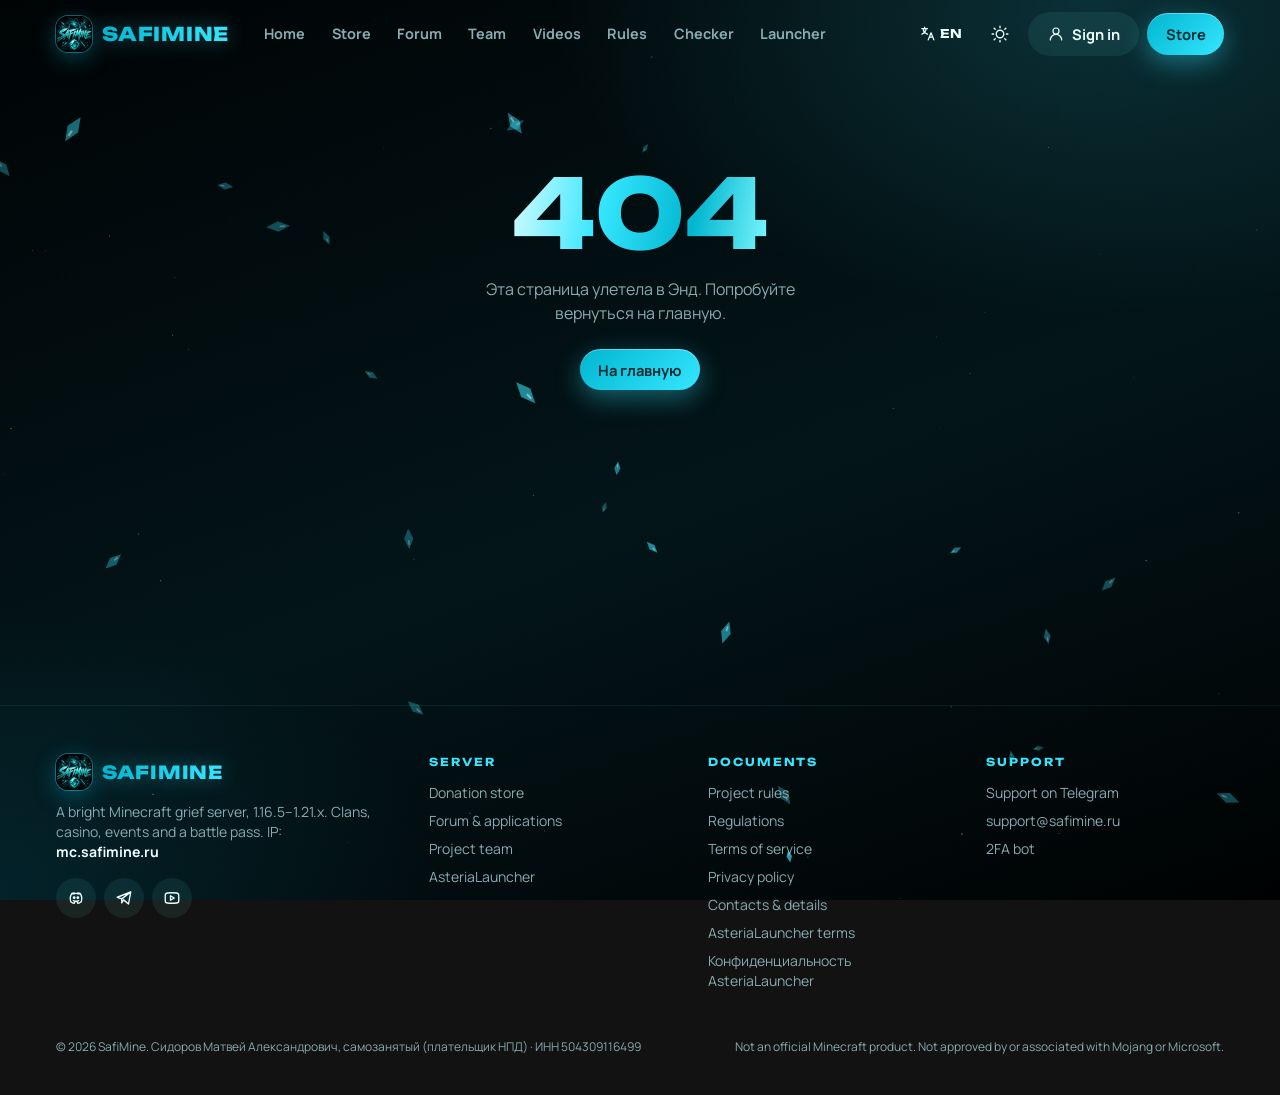
==== commit 23911f1f: "Player heads through the skin function (SafiSkins, mc-heads fallback without Steve) Co-Authored-By: " ====
--- a/index.html
+++ b/index.html
@@ -11,7 +11,7 @@
     <meta name="theme-color" content="#000304" />
     <link rel="icon" type="image/png" href="/favicon.png" />
     <link rel="apple-touch-icon" href="/apple-touch-icon.png" />
-    <script type="module" crossorigin src="/assets/index-CkK1hpb4.js"></script>
+    <script type="module" crossorigin src="/assets/index-CxDQEtUz.js"></script>
     <link rel="stylesheet" crossorigin href="/assets/index-DCyYM6f9.css">
   </head>
   <body>
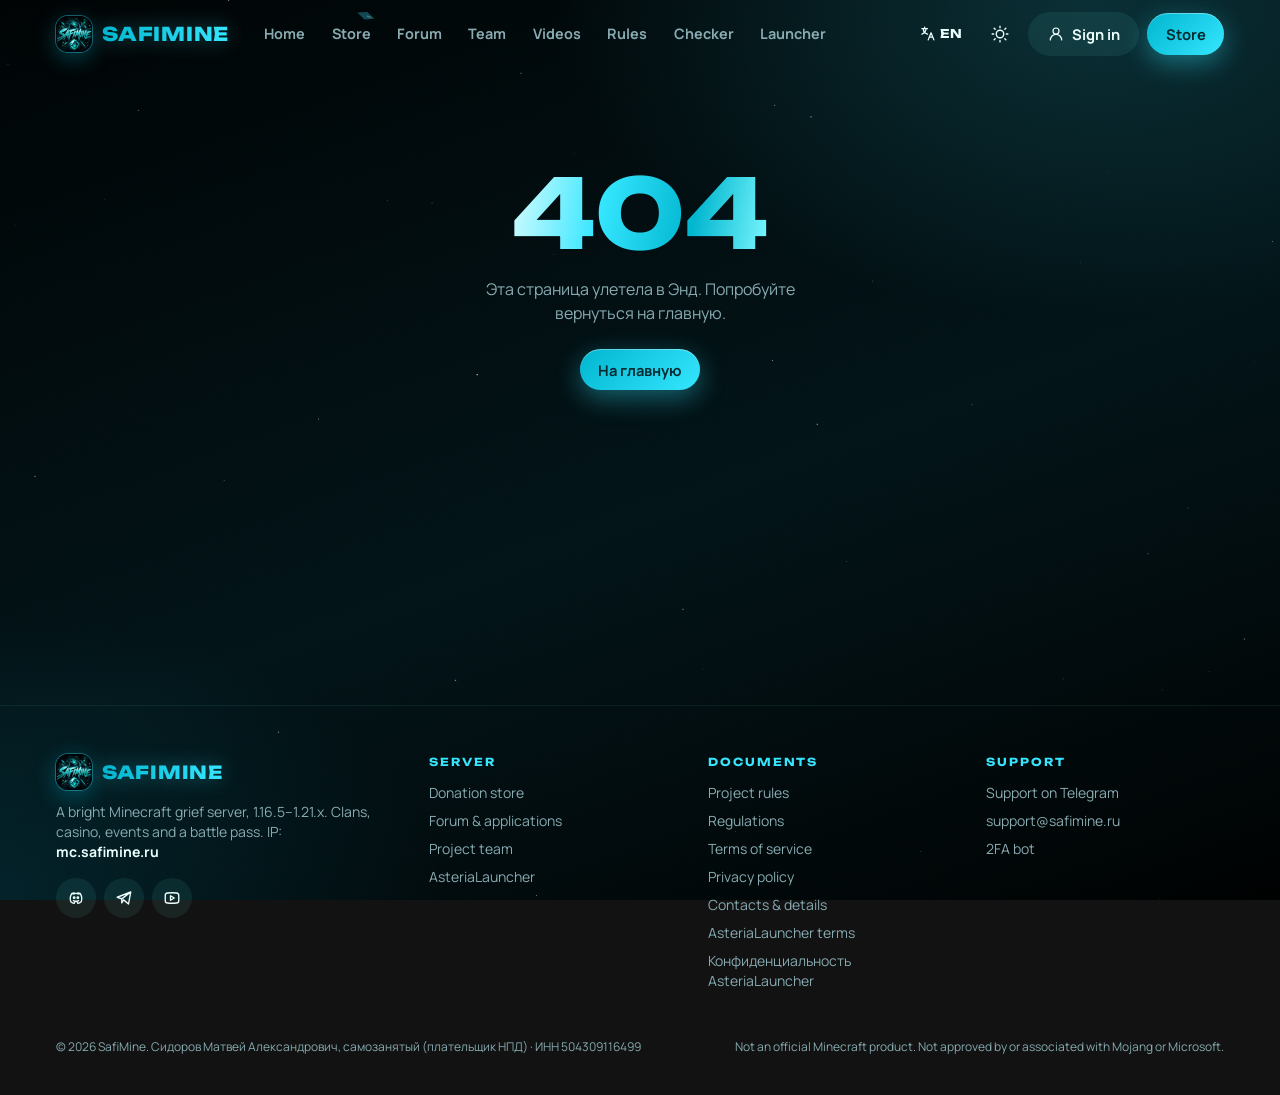
==== commit ca6924d0: "Own inventory and balance only, role changes sync the team list Co-Authored-By: Claude Opus 5.5 <nor" ====
--- a/index.html
+++ b/index.html
@@ -11,7 +11,7 @@
     <meta name="theme-color" content="#000304" />
     <link rel="icon" type="image/png" href="/favicon.png" />
     <link rel="apple-touch-icon" href="/apple-touch-icon.png" />
-    <script type="module" crossorigin src="/assets/index-CxDQEtUz.js"></script>
+    <script type="module" crossorigin src="/assets/index-Wma83RVx.js"></script>
     <link rel="stylesheet" crossorigin href="/assets/index-DCyYM6f9.css">
   </head>
   <body>
